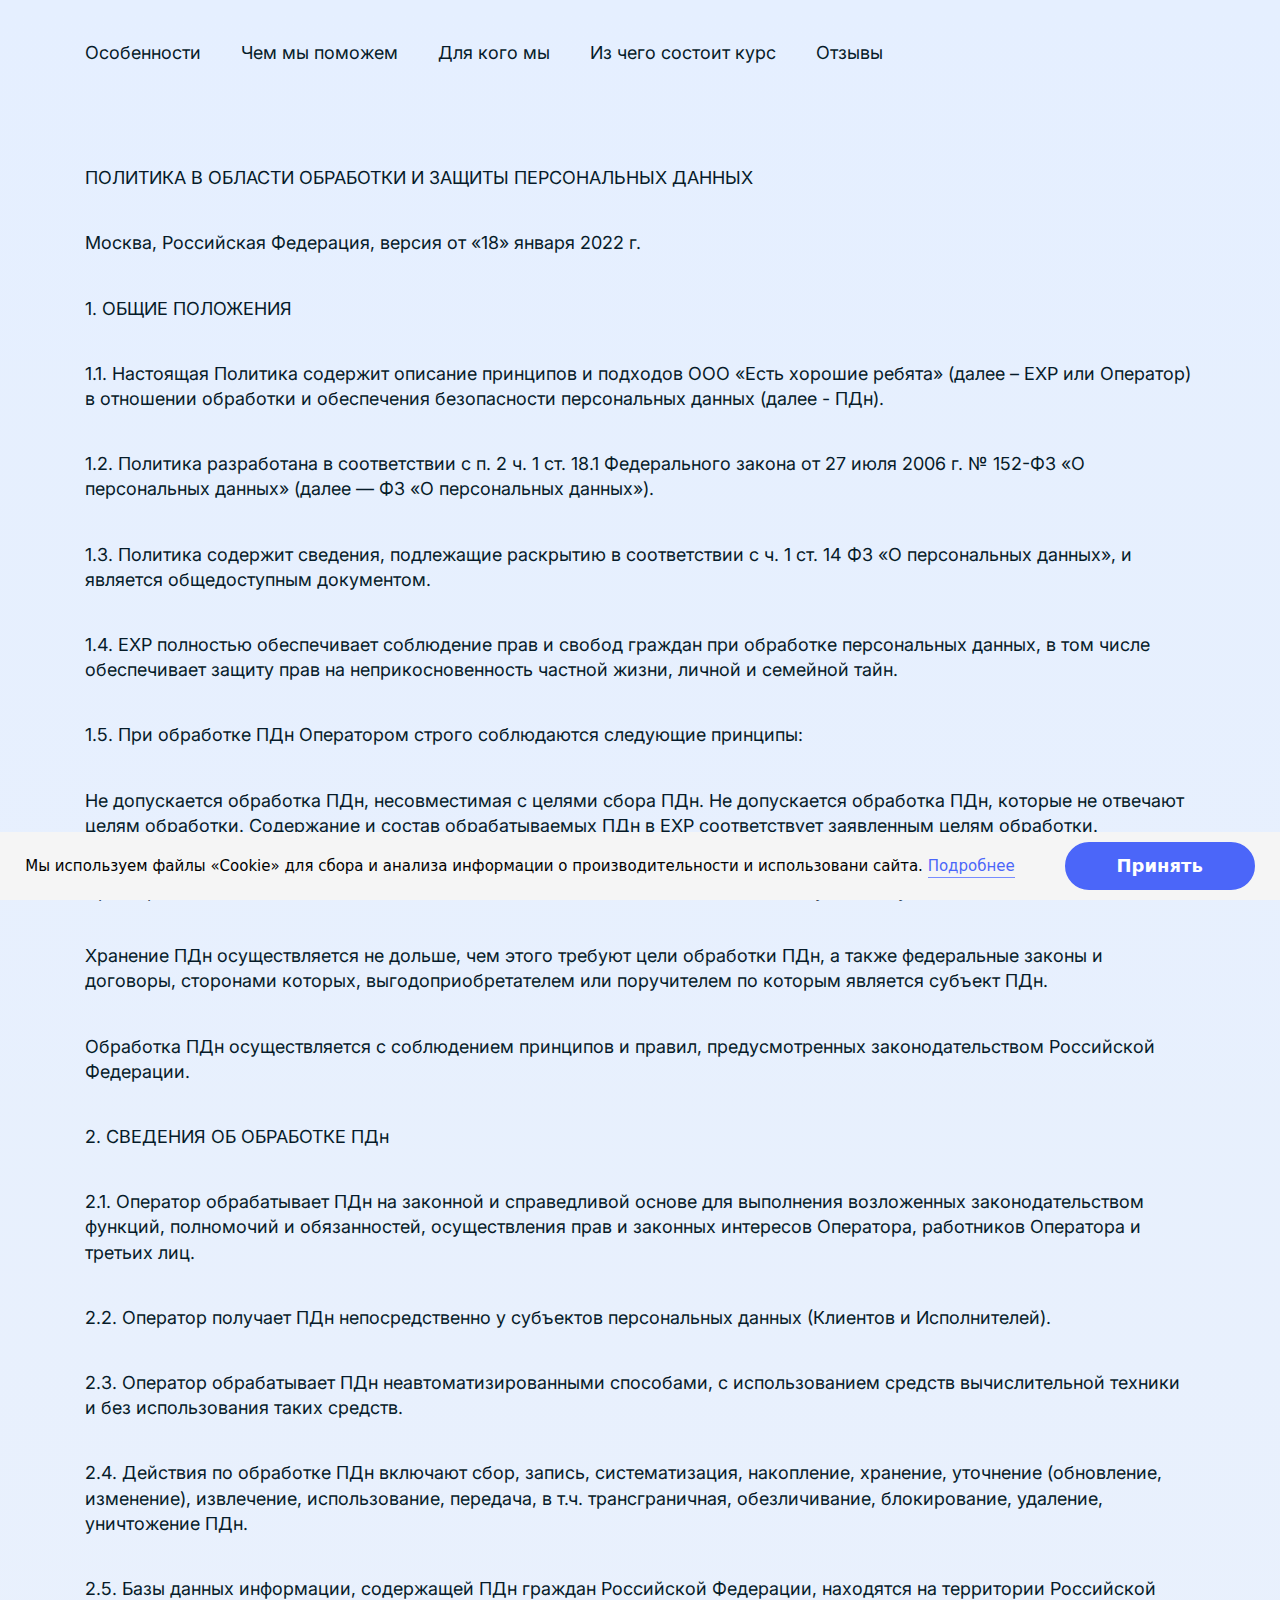
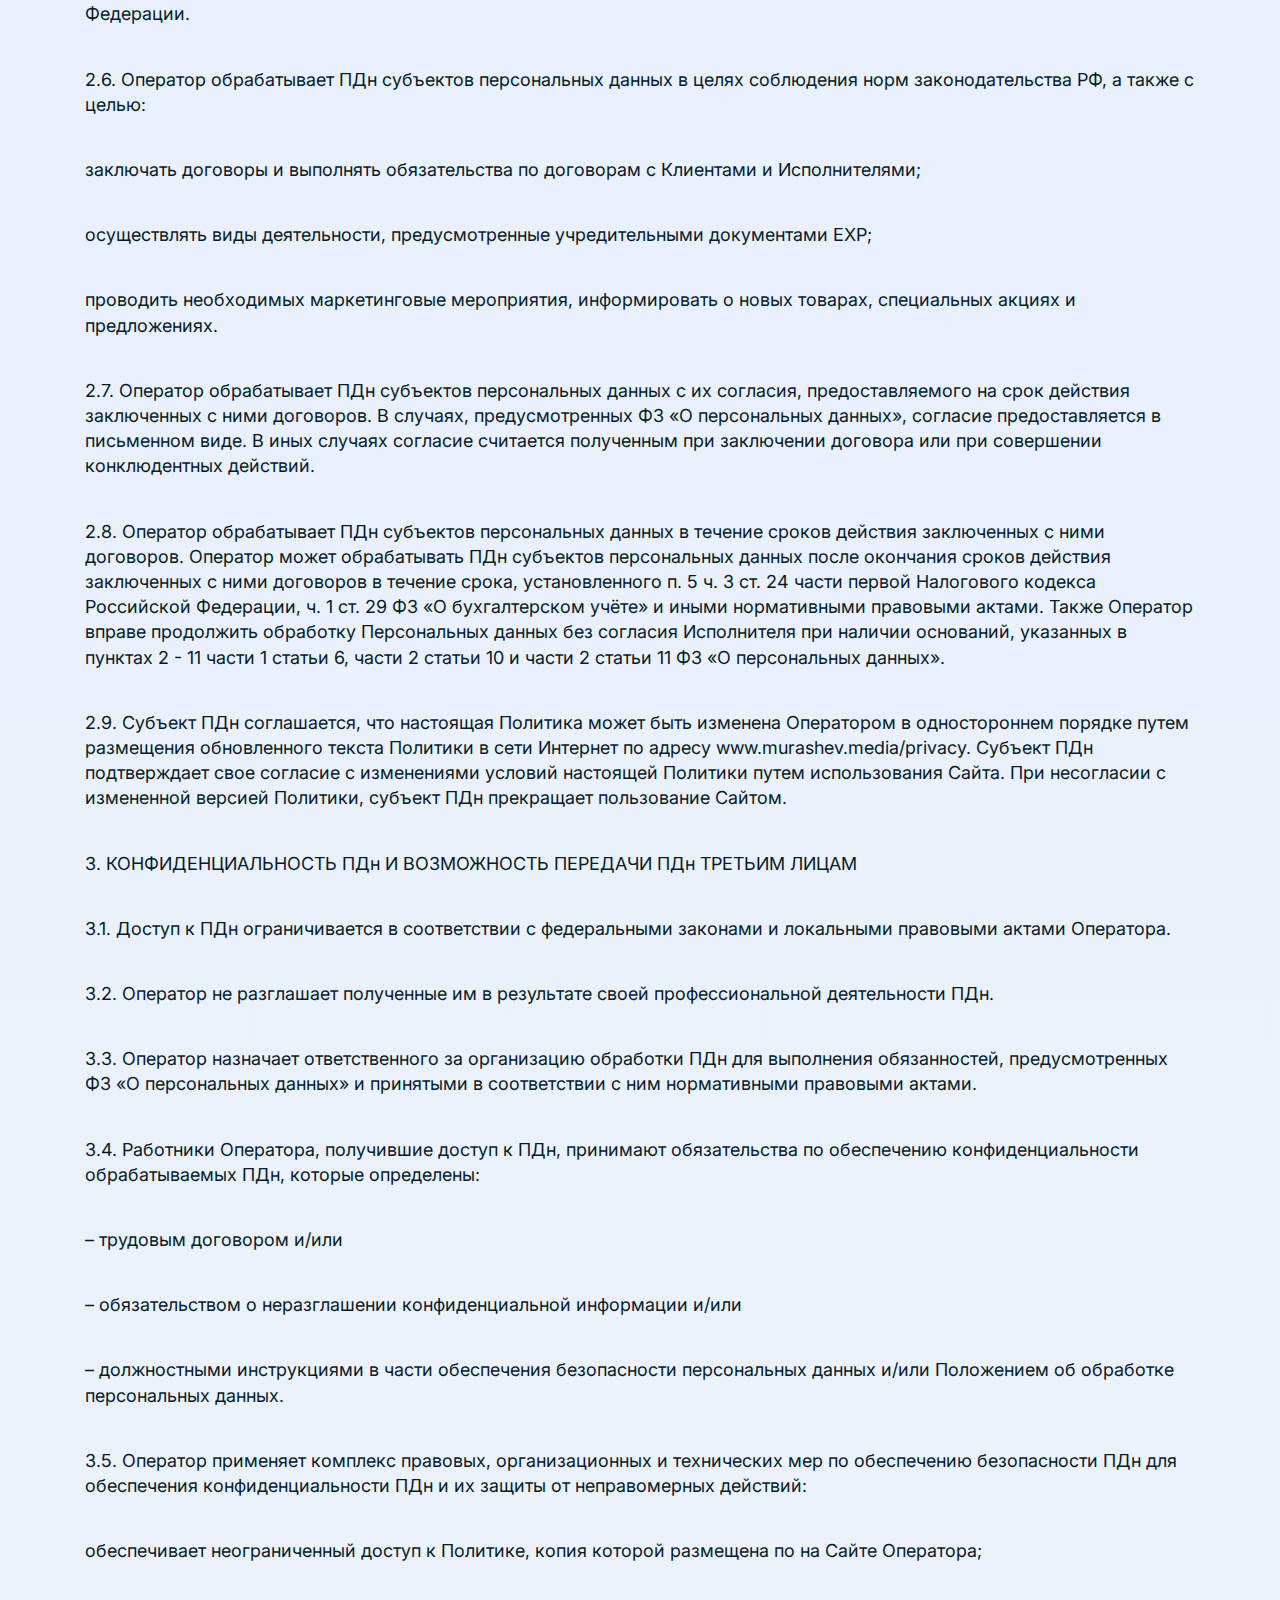
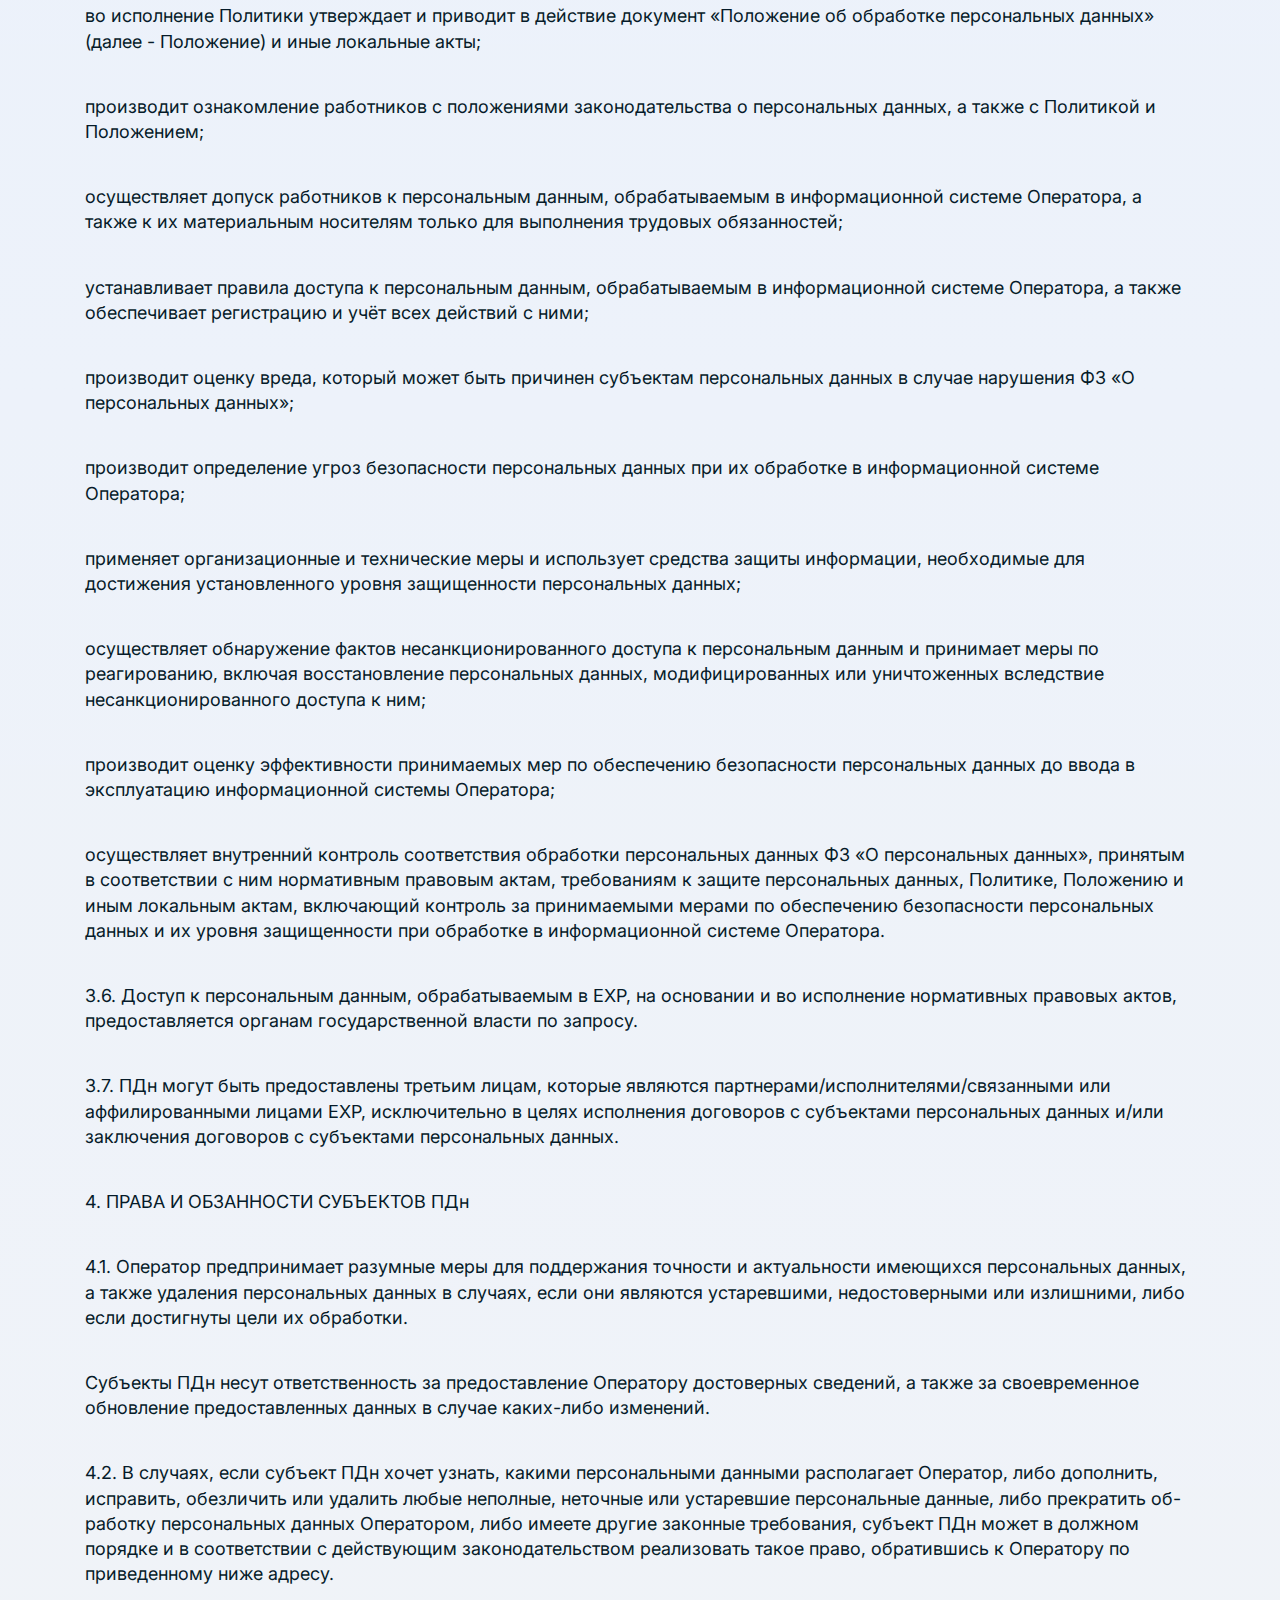
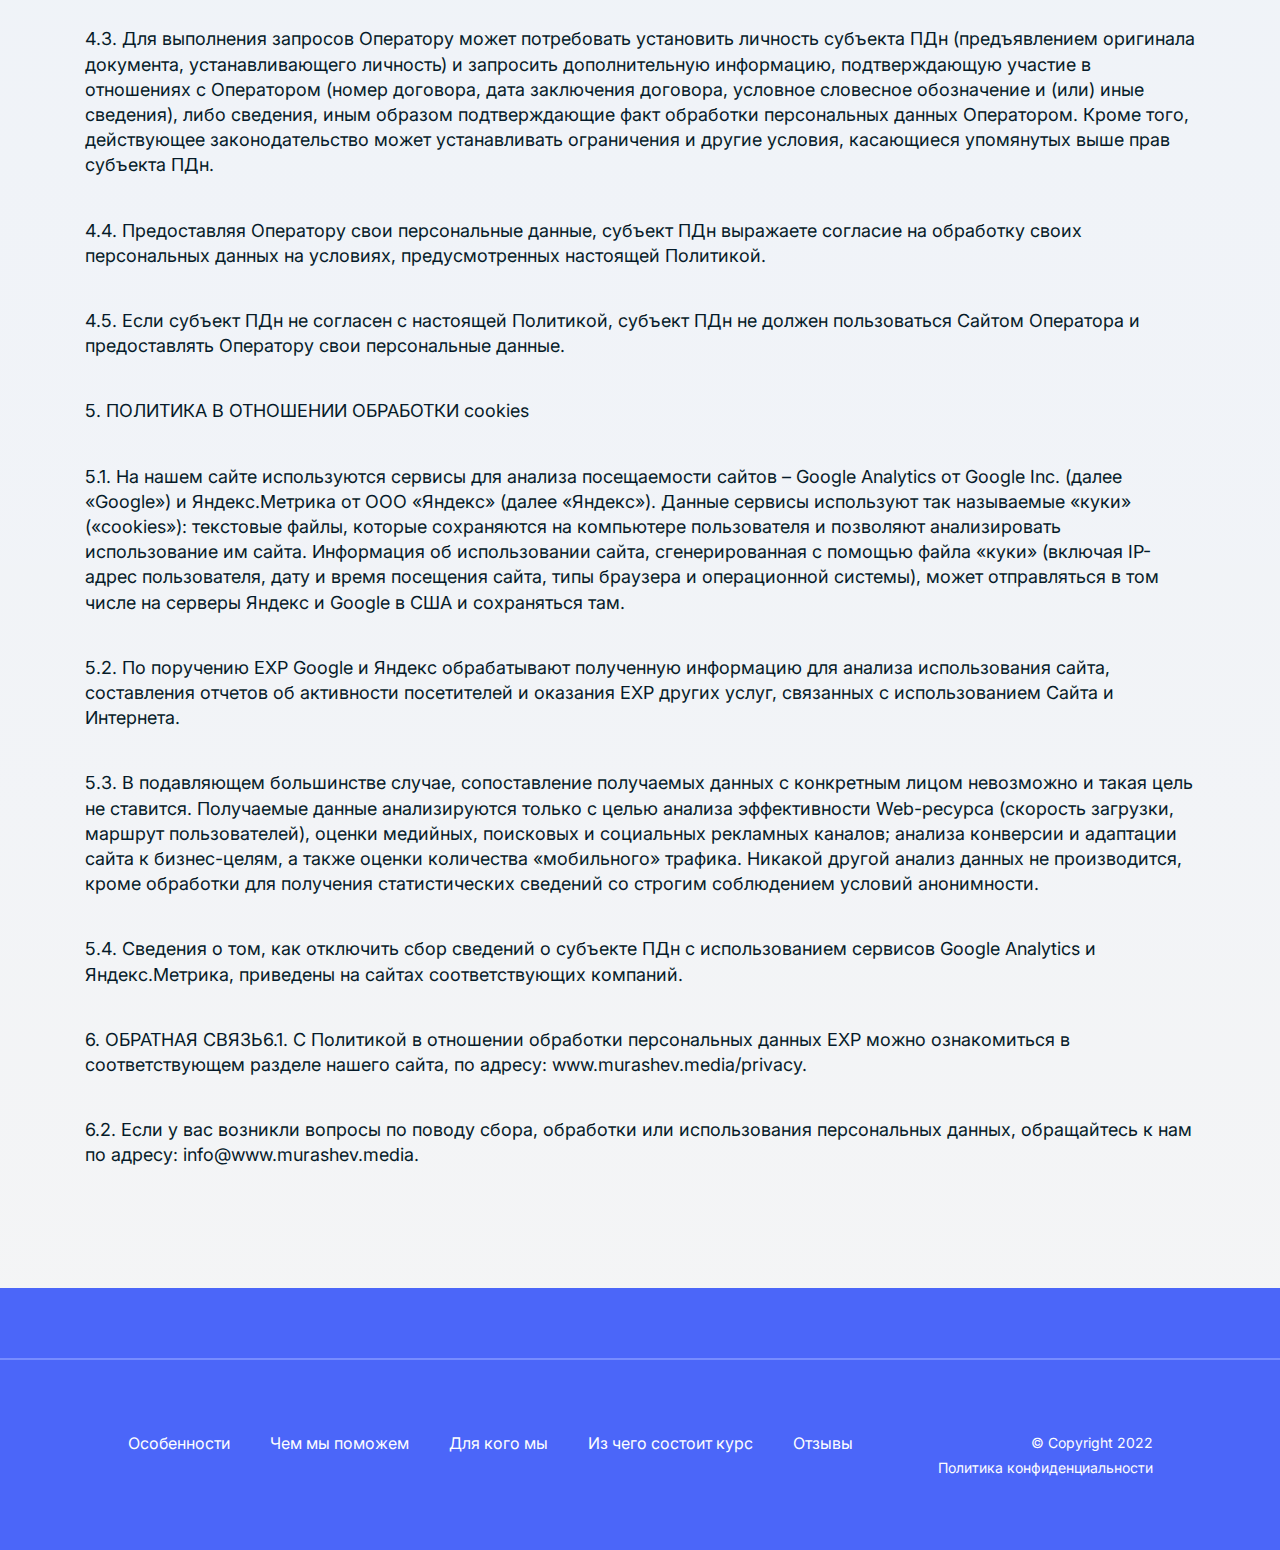
==== privacy.html @ eadcbe34 "chore: init" ====
<!DOCTYPE html>
<html>

<head>

    <meta charset="utf-8">
    <!-- <base href="/"> -->

    <title>
        Ads Facebook - Privacy Policy
    </title>
    <meta name="viewport" content="width=device-width, initial-scale=1.0, minimum-scale=1.0, maximum-scale=1.0, user-scalable=no">

    <link rel="icon" href="images/favicon.ico">

    <link rel="stylesheet" href="css/app.min.css">

</head>

<body>
    <div class="bg-start">
        <header class="header">
            <div class="container">
                <div class="row">
                    <div class="col-12 d-flex justify-content-end d-md-block">
                        <nav class="header__nav">
                            <ul class="header__nav-list">
                                <li class="header__nav-list-item">
                                    <a href="index.html#rules" class="header__nav-list-link">Особенности</a>
                                </li>
                                <li class="header__nav-list-item">
                                    <a href="index.html#format" class="header__nav-list-link">Чем мы поможем</a>
                                </li>
                                <li class="header__nav-list-item">
                                    <a href="index.html#suit" class="header__nav-list-link">Для кого мы</a>
                                </li>
                                <li class="header__nav-list-item">
                                    <a href="index.html#consist" class="header__nav-list-link">Из чего состоит курс</a>
                                </li>
                                <li class="header__nav-list-item">
                                    <a href="index.html#reviews" class="header__nav-list-link">Отзывы</a>
                                </li>
                            </ul>
                        </nav>

                        <div class="header__mobile d-block d-md-none">
                            <a href="" class="header__mobile_button">
                                <spun class="header__mobile-lines"></spun>
                            </a>
                            <div class="header__mobile-nav">
                                <h2 class="header__mobile-title">
                                    Меню
                                </h2>
                                <div class="header__mobile-nav">
                                    <a href="index.html#rules" class="header__mobile-link">Особенности</a>
                                    <a href="index.html#format" class="header__mobile-link">Чем мы поможем</a>
                                    <a href="index.html#suit" class="header__mobile-link">Для кого мы</a>
                                    <a href="index.html#consist" class="header__mobile-link">Из чего состоит курс</a>
                                    <a href="index.html#reviews" class="header__mobile-link">Отзывы</a>
                                </div>
                            </div>
                            <div class="header__mobile-overlay"></div>
                        </div>

                    </div>
                </div>
            </div>
        </header>

<main>
    <section class="privacy">
    <div class="container">
        <div class="row">
            <div class="col-12">
                <p>
                    ПОЛИТИКА В ОБЛАСТИ ОБРАБОТКИ И ЗАЩИТЫ ПЕРСОНАЛЬНЫХ ДАННЫХ
                </p>
                <p>
                    Москва, Российская Федерация, версия от «18» января 2022 г.
                </p>
                <p>
                    1. ОБЩИЕ ПОЛОЖЕНИЯ
                </p>
                <p>
                    1.1. Настоящая Политика содержит описание принципов и подходов ООО «Есть хорошие ребята» (далее – ЕХР или Оператор) в отношении обработки и обеспечения безопасности персональных данных (далее - ПДн).
                </p>
                <p>
                    1.2. Политика разработана в соответствии с п. 2 ч. 1 ст. 18.1 Федерального закона от 27 июля 2006 г. № 152-ФЗ «О персональных данных» (далее — ФЗ «О персональных данных»).
                </p>
                <p>
                    1.3. Политика содержит сведения, подлежащие раскрытию в соответствии с ч. 1 ст. 14 ФЗ «О персональных данных», и является общедоступным документом.
                </p>
                <p>
                    1.4. ЕХР полностью обеспечивает соблюдение прав и свобод граждан при обработке персональных данных, в том числе обеспечивает защиту прав на неприкосновенность частной жизни, личной и семейной тайн.
                </p>
                <p>
                    1.5. При обработке ПДн Оператором строго соблюдаются следующие принципы:
                </p>
                <p class="margin">
                    Не допускается обработка ПДн, несовместимая с целями сбора ПДн. Не допускается обработка ПДн, которые не отвечают целям обработки. Содержание и состав обрабатываемых ПДн в ЕХР соответствует заявленным целям обработки.
                </p>
                <p class="margin">
                    При обработке ПДн обеспечивается точность, достаточность, а в необходимых случаях актуальность ПДн.</p>
                <p class="margin">
                    Хранение ПДн осуществляется не дольше, чем этого требуют цели обработки ПДн, а также федеральные законы и договоры, сторонами которых, выгодоприобретателем или поручителем по которым является субъект ПДн.</p>
                <p class="margin">
                    Обработка ПДн осуществляется с соблюдением принципов и правил, предусмотренных законодательством Российской Федерации.</p>
                <p>
                    2. СВЕДЕНИЯ ОБ ОБРАБОТКЕ ПДн
                </p>
                <p>
                    2.1. Оператор обрабатывает ПДн на законной и справедливой основе для выполнения возложенных законодательством функций, полномочий и обязанностей, осуществления прав и законных интересов Оператора, работников Оператора и третьих лиц.
                </p>
                <p>
                    2.2. Оператор получает ПДн непосредственно у субъектов персональных данных (Клиентов и Исполнителей).
                </p>
                <p>
                    2.3. Оператор обрабатывает ПДн неавтоматизированными способами, с использованием средств вычислительной техники и без использования таких средств.
                </p>
                <p>
                    2.4. Действия по обработке ПДн включают сбор, запись, систематизация, накопление, хранение, уточнение (обновление, изменение), извлечение, использование, передача, в т.ч. трансграничная, обезличивание, блокирование, удаление, уничтожение ПДн.
                </p>
                <p>
                    2.5. Базы данных информации, содержащей ПДн граждан Российской Федерации, находятся на территории Российской Федерации.</p>
                <p>
                    2.6. Оператор обрабатывает ПДн субъектов персональных данных в целях соблюдения норм законодательства РФ, а также с целью:
                </p>
                <p class="margin">
                    заключать договоры и выполнять обязательства по договорам с Клиентами и Исполнителями;
                </p>
                <p class="margin">
                    осуществлять виды деятельности, предусмотренные учредительными документами ЕХР;
                </p>
                <p class="margin">
                    проводить необходимых маркетинговые мероприятия, информировать о новых товарах, специальных акциях и предложениях.</p>
                <p>
                    2.7. Оператор обрабатывает ПДн субъектов персональных данных с их согласия, предоставляемого на срок действия заключенных с ними договоров. В случаях, предусмотренных ФЗ «О персональных данных», согласие предоставляется в письменном виде. В иных случаях
                    согласие считается полученным при заключении договора или при совершении конклюдентных действий.</p>
                <p>
                    2.8. Оператор обрабатывает ПДн субъектов персональных данных в течение сроков действия заключенных с ними договоров. Оператор может обрабатывать ПДн субъектов персональных данных после окончания сроков действия заключенных с ними договоров в течение срока,
                    установленного п. 5 ч. 3 ст. 24 части первой Налогового кодекса Российской Федерации, ч. 1 ст. 29 ФЗ «О бухгалтерском учёте» и иными нормативными правовыми актами. Также Оператор вправе продолжить обработку Персональных данных без
                    согласия Исполнителя при наличии оснований, указанных в пунктах 2 - 11 части 1 статьи 6, части 2 статьи 10 и части 2 статьи 11 ФЗ «О персональных данных».</p>
                <p>
                    2.9. Субъект ПДн соглашается, что настоящая Политика может быть изменена Оператором в одностороннем порядке путем размещения обновленного текста Политики в сети Интернет по адресу www.murashev.media/privacy. Субъект ПДн подтверждает свое согласие с изменениями
                    условий настоящей Политики путем использования Сайта. При несогласии с измененной версией Политики, субъект ПДн прекращает пользование Сайтом.</p>
                <p>
                    3. КОНФИДЕНЦИАЛЬНОСТЬ ПДн И ВОЗМОЖНОСТЬ ПЕРЕДАЧИ ПДн ТРЕТЬИМ ЛИЦАМ</p>
                <p>
                    3.1. Доступ к ПДн ограничивается в соответствии с федеральными законами и локальными правовыми актами Оператора.</p>
                <p>
                    3.2. Оператор не разглашает полученные им в результате своей профессиональной деятельности ПДн.</p>
                <p>
                    3.3. Оператор назначает ответственного за организацию обработки ПДн для выполнения обязанностей, предусмотренных ФЗ «О персональных данных» и принятыми в соответствии с ним нормативными правовыми актами.
                </p>
                <p>
                    3.4. Работники Оператора, получившие доступ к ПДн, принимают обязательства по обеспечению конфиденциальности обрабатываемых ПДн, которые определены:</p>
                <p>
                    – трудовым договором и/или</p>
                <p>
                    – обязательством о неразглашении конфиденциальной информации и/или</p>
                <p>
                    – должностными инструкциями в части обеспечения безопасности персональных данных и/или Положением об обработке персональных данных.</p>
                <p>
                    3.5. Оператор применяет комплекс правовых, организационных и технических мер по обеспечению безопасности ПДн для обеспечения конфиденциальности ПДн и их защиты от неправомерных действий:
                </p>
                <p class="margin">
                    обеспечивает неограниченный доступ к Политике, копия которой размещена по на Сайте Оператора;</p>
                <p class="margin">
                    во исполнение Политики утверждает и приводит в действие документ «Положение об обработке персональных данных» (далее - Положение) и иные локальные акты;
                </p>
                <p class="margin">
                    производит ознакомление работников с положениями законодательства о персональных данных, а также с Политикой и Положением;
                </p>
                <p class="margin">
                    осуществляет допуск работников к персональным данным, обрабатываемым в информационной системе Оператора, а также к их материальным носителям только для выполнения трудовых обязанностей;</p>
                <p class="margin">
                    устанавливает правила доступа к персональным данным, обрабатываемым в информационной системе Оператора, а также обеспечивает регистрацию и учёт всех действий с ними;
                </p>
                <p class="margin">
                    производит оценку вреда, который может быть причинен субъектам персональных данных в случае нарушения ФЗ «О персональных данных»;</p>
                <p class="margin">
                    производит определение угроз безопасности персональных данных при их обработке в информационной системе Оператора;</p>
                <p class="margin">
                    применяет организационные и технические меры и использует средства защиты информации, необходимые для достижения установленного уровня защищенности персональных данных;</p>
                <p class="margin">
                    осуществляет обнаружение фактов несанкционированного доступа к персональным данным и принимает меры по реагированию, включая восстановление персональных данных, модифицированных или уничтоженных вследствие несанкционированного доступа к ним;</p>
                <p class="margin">
                    производит оценку эффективности принимаемых мер по обеспечению безопасности персональных данных до ввода в эксплуатацию информационной системы Оператора;</p>
                <p class="margin">
                    осуществляет внутренний контроль соответствия обработки персональных данных ФЗ «О персональных данных», принятым в соответствии с ним нормативным правовым актам, требованиям к защите персональных данных, Политике, Положению и иным локальным актам, включающий
                    контроль за принимаемыми мерами по обеспечению безопасности персональных данных и их уровня защищенности при обработке в информационной системе Оператора.</p>
                <p>
                    3.6. Доступ к персональным данным, обрабатываемым в ЕХР, на основании и во исполнение нормативных правовых актов, предоставляется органам государственной власти по запросу.</p>
                <p>
                    3.7. ПДн могут быть предоставлены третьим лицам, которые являются партнерами/исполнителями/связанными или аффилированными лицами ЕХР, исключительно в целях исполнения договоров с субъектами персональных данных и/или заключения договоров с субъектами персональных
                    данных.
                </p>
                <p>
                    4. ПРАВА И ОБЗАННОСТИ СУБЪЕКТОВ ПДн
                </p>
                <p>
                    4.1. Оператор предпринимает разумные меры для поддержания точности и актуальности имеющихся персональных данных, а также удаления персональных данных в случаях, если они являются устаревшими, недостоверными или излишними, либо если достигнуты цели их
                    обработки.
                </p>
                <p>
                    Субъекты ПДн несут ответственность за предоставление Оператору достоверных сведений, а также за своевременное обновление предоставленных данных в случае каких-либо изменений.</p>
                <p>
                    4.2. В случаях, если субъект ПДн хочет узнать, какими персональными данными располагает Оператор, либо дополнить, исправить, обезличить или удалить любые неполные, неточные или устаревшие персональные данные, либо прекратить об-работку персональных данных
                    Оператором, либо имеете другие законные требования, субъект ПДн может в должном порядке и в соответствии с действующим законодательством реализовать такое право, обратившись к Оператору по приведенному ниже адресу.</p>
                <p>
                    4.3. Для выполнения запросов Оператору может потребовать установить личность субъекта ПДн (предъявлением оригинала документа, устанавливающего личность) и запросить дополнительную информацию, подтверждающую участие в отношениях с Оператором (номер договора,
                    дата заключения договора, условное словесное обозначение и (или) иные сведения), либо сведения, иным образом подтверждающие факт обработки персональных данных Оператором. Кроме того, действующее законодательство может устанавливать
                    ограничения и другие условия, касающиеся упомянутых выше прав субъекта ПДн.</p>
                <p>
                    4.4. Предоставляя Оператору свои персональные данные, субъект ПДн выражаете согласие на обработку своих персональных данных на условиях, предусмотренных настоящей Политикой.</p>
                <p>
                    4.5. Если субъект ПДн не согласен с настоящей Политикой, субъект ПДн не должен пользоваться Сайтом Оператора и предоставлять Оператору свои персональные данные.</p>
                <p>
                    5. ПОЛИТИКА В ОТНОШЕНИИ ОБРАБОТКИ cookies</p>
                <p>
                    5.1. На нашем сайте используются сервисы для анализа посещаемости сайтов – Google Analytics от Google Inc. (далее «Google») и Яндекс.Метрика от ООО «Яндекс» (далее «Яндекс»). Данные сервисы используют так называемые «куки» («cookies»): текстовые файлы,
                    которые сохраняются на компьютере пользователя и позволяют анализировать использование им сайта. Информация об использовании сайта, сгенерированная с помощью файла «куки» (включая IP-адрес пользователя, дату и время посещения сайта,
                    типы браузера и операционной системы), может отправляться в том числе на серверы Яндекс и Google в США и сохраняться там.</p>
                <p>
                    5.2. По поручению ЕХР Google и Яндекс обрабатывают полученную информацию для анализа использования сайта, составления отчетов об активности посетителей и оказания ЕХР других услуг, связанных с использованием Сайта и Интернета.</p>
                <p>
                    5.3. В подавляющем большинстве случае, сопоставление получаемых данных с конкретным лицом невозможно и такая цель не ставится. Получаемые данные анализируются только с целью анализа эффективности Web-ресурса (скорость загрузки, маршрут пользователей),
                    оценки медийных, поисковых и социальных рекламных каналов; анализа конверсии и адаптации сайта к бизнес-целям, а также оценки количества «мобильного» трафика. Никакой другой анализ данных не производится, кроме обработки для получения
                    статистических сведений со строгим соблюдением условий анонимности.
                </p>
                <p>
                    5.4. Сведения о том, как отключить сбор сведений о субъекте ПДн с использованием сервисов Google Analytics и Яндекс.Метрика, приведены на сайтах соответствующих компаний.</p>
                <p>
                    6. ОБРАТНАЯ СВЯЗЬ6.1. С Политикой в отношении обработки персональных данных ЕХР можно ознакомиться в соответствующем разделе нашего сайта, по адресу: www.murashev.media/privacy.
                </p>
                <p>
                    6.2. Если у вас возникли вопросы по поводу сбора, обработки или использования персональных данных, обращайтесь к нам по адресу: info@www.murashev.media.</p>
            </div>
        </div>
    </div>
</section>
</main>
<footer class="footer">
    <div class="footer__line"></div>
    <div class="container">
        <div class="row">
            <div class="col-12 d-flex justify-content-around align-items-end align-items-lg-start">
                <nav class="footer__nav">
                    <ul class="footer__nav-list">
                        <li class="footer__nav-list-item">
                            <a href="#rules" class="footer__nav-list-link">Особенности</a>
                        </li>
                        <li class="footer__nav-list-item">
                            <a href="#format" class="footer__nav-list-link">Чем мы поможем</a>
                        </li>
                        <li class="footer__nav-list-item">
                            <a href="#suit" class="footer__nav-list-link">Для кого мы</a>
                        </li>
                        <li class="footer__nav-list-item">
                            <a href="#consist" class="footer__nav-list-link">Из чего состоит курс</a>
                        </li>
                        <li class="footer__nav-list-item">
                            <a href="#reviews" class="footer__nav-list-link">Отзывы</a>
                        </li>
                    </ul>
                </nav>
                <p class="footer__desc">
                    © Copyright 2022<br>
                    <a href="privacy.html">Политика конфиденциальности</a>
                </p>
            </div>
        </div>
    </div>
</footer>

<script src="js/app.min.js"></script>

</body>

</html>
</body>

</html>
---- css/app.min.css ----
@import url("https://fonts.googleapis.com/css2?family=Inter:wght@100;200;300;400;500;600;700;800;900&family=Rubik:wght@300;400;500;600;700;800;900&display=swap");*,:after,:before{-webkit-box-sizing:border-box;box-sizing:border-box}@media (prefers-reduced-motion:no-preference){:root{scroll-behavior:smooth}}body{-webkit-text-size-adjust:100%;-webkit-tap-highlight-color:rgba(0,0,0,0);background-color:var(--bs-body-bg);color:var(--bs-body-color);font-family:var(--bs-body-font-family);font-size:var(--bs-body-font-size);font-weight:var(--bs-body-font-weight);line-height:var(--bs-body-line-height);margin:0;text-align:var(--bs-body-text-align)}hr{background-color:currentColor;border:0;color:inherit;margin:1rem 0;opacity:.25}hr:not([size]){height:1px}h1,h2,h3,h4,h5,h6{font-weight:500;line-height:1.2;margin-bottom:.5rem;margin-top:0}h1{font-size:calc(1.375rem + 1.5vw)}@media (min-width:1200px){h1{font-size:2.5rem}}h2{font-size:calc(1.325rem + .9vw)}@media (min-width:1200px){h2{font-size:2rem}}h3{font-size:calc(1.3rem + .6vw)}@media (min-width:1200px){h3{font-size:1.75rem}}h4{font-size:calc(1.275rem + .3vw)}@media (min-width:1200px){h4{font-size:1.5rem}}h5{font-size:1.25rem}h6{font-size:1rem}p{margin-bottom:1rem;margin-top:0}abbr[data-bs-original-title],abbr[title]{cursor:help;-webkit-text-decoration:underline dotted;text-decoration:underline dotted;-webkit-text-decoration-skip-ink:none;text-decoration-skip-ink:none}address{font-style:normal;line-height:inherit;margin-bottom:1rem}ol,ul{padding-left:2rem}dl,ol,ul{margin-bottom:1rem;margin-top:0}ol ol,ol ul,ul ol,ul ul{margin-bottom:0}dt{font-weight:700}dd{margin-bottom:.5rem;margin-left:0}blockquote{margin:0 0 1rem}b,strong{font-weight:bolder}small{font-size:.875em}mark{background-color:#fcf8e3;padding:.2em}sub,sup{font-size:.75em;line-height:0;position:relative;vertical-align:baseline}sub{bottom:-.25em}sup{top:-.5em}a{color:#0d6efd;text-decoration:underline}a:hover{color:#0a58ca}a:not([href]):not([class]),a:not([href]):not([class]):hover{color:inherit;text-decoration:none}code,kbd,pre,samp{direction:ltr;font-family:var(--bs-font-monospace);font-size:1em;unicode-bidi:bidi-override}pre{display:block;font-size:.875em;margin-bottom:1rem;margin-top:0;overflow:auto}pre code{color:inherit;font-size:inherit;word-break:normal}code{word-wrap:break-word;color:#d63384;font-size:.875em}a>code{color:inherit}kbd{background-color:#212529;border-radius:.2rem;color:#fff;font-size:.875em;padding:.2rem .4rem}kbd kbd{font-size:1em;font-weight:700;padding:0}figure{margin:0 0 1rem}img,svg{vertical-align:middle}table{border-collapse:collapse;caption-side:bottom}caption{color:#6c757d;padding-bottom:.5rem;padding-top:.5rem;text-align:left}th{text-align:inherit;text-align:-webkit-match-parent}tbody,td,tfoot,th,thead,tr{border:0 solid;border-color:inherit}label{display:inline-block}button{border-radius:0}button:focus:not(:focus-visible){outline:0}button,input,optgroup,select,textarea{font-family:inherit;font-size:inherit;line-height:inherit;margin:0}button,select{text-transform:none}[role=button]{cursor:pointer}select{word-wrap:normal}select:disabled{opacity:1}[list]::-webkit-calendar-picker-indicator{display:none}[type=button],[type=reset],[type=submit],button{-webkit-appearance:button}[type=button]:not(:disabled),[type=reset]:not(:disabled),[type=submit]:not(:disabled),button:not(:disabled){cursor:pointer}::-moz-focus-inner{border-style:none;padding:0}textarea{resize:vertical}fieldset{border:0;margin:0;min-width:0;padding:0}legend{float:left;font-size:calc(1.275rem + .3vw);line-height:inherit;margin-bottom:.5rem;padding:0;width:100%}@media (min-width:1200px){legend{font-size:1.5rem}}legend+*{clear:left}::-webkit-datetime-edit-day-field,::-webkit-datetime-edit-fields-wrapper,::-webkit-datetime-edit-hour-field,::-webkit-datetime-edit-minute,::-webkit-datetime-edit-month-field,::-webkit-datetime-edit-text,::-webkit-datetime-edit-year-field{padding:0}::-webkit-inner-spin-button{height:auto}[type=search]{-webkit-appearance:textfield;outline-offset:-2px}::-webkit-search-decoration{-webkit-appearance:none}::-webkit-color-swatch-wrapper{padding:0}::file-selector-button{font:inherit}::-webkit-file-upload-button{-webkit-appearance:button;font:inherit}output{display:inline-block}iframe{border:0}summary{cursor:pointer;display:list-item}progress{vertical-align:baseline}[hidden]{display:none!important}:root{--bs-blue:#0d6efd;--bs-indigo:#6610f2;--bs-purple:#6f42c1;--bs-pink:#d63384;--bs-red:#dc3545;--bs-orange:#fd7e14;--bs-yellow:#ffc107;--bs-green:#198754;--bs-teal:#20c997;--bs-cyan:#0dcaf0;--bs-white:#fff;--bs-gray:#6c757d;--bs-gray-dark:#343a40;--bs-gray-100:#f8f9fa;--bs-gray-200:#e9ecef;--bs-gray-300:#dee2e6;--bs-gray-400:#ced4da;--bs-gray-500:#adb5bd;--bs-gray-600:#6c757d;--bs-gray-700:#495057;--bs-gray-800:#343a40;--bs-gray-900:#212529;--bs-primary:#0d6efd;--bs-secondary:#6c757d;--bs-success:#198754;--bs-info:#0dcaf0;--bs-warning:#ffc107;--bs-danger:#dc3545;--bs-light:#f8f9fa;--bs-dark:#212529;--bs-primary-rgb:13,110,253;--bs-secondary-rgb:108,117,125;--bs-success-rgb:25,135,84;--bs-info-rgb:13,202,240;--bs-warning-rgb:255,193,7;--bs-danger-rgb:220,53,69;--bs-light-rgb:248,249,250;--bs-dark-rgb:33,37,41;--bs-white-rgb:255,255,255;--bs-black-rgb:0,0,0;--bs-body-color-rgb:33,37,41;--bs-body-bg-rgb:255,255,255;--bs-font-sans-serif:system-ui,-apple-system,"Segoe UI",Roboto,"Helvetica Neue",Arial,"Noto Sans","Liberation Sans",sans-serif,"Apple Color Emoji","Segoe UI Emoji","Segoe UI Symbol","Noto Color Emoji";--bs-font-monospace:SFMono-Regular,Menlo,Monaco,Consolas,"Liberation Mono","Courier New",monospace;--bs-gradient:linear-gradient(180deg,hsla(0,0%,100%,.15),hsla(0,0%,100%,0));--bs-body-font-family:var(--bs-font-sans-serif);--bs-body-font-size:1rem;--bs-body-font-weight:400;--bs-body-line-height:1.5;--bs-body-color:#212529;--bs-body-bg:#fff}.container,.container-fluid,.container-lg,.container-md,.container-sm,.container-xl,.container-xxl{margin-left:auto;margin-right:auto;padding-left:var(--bs-gutter-x,15px);padding-right:var(--bs-gutter-x,15px);width:100%}@media (min-width:576px){.container,.container-sm{max-width:540px}}@media (min-width:768px){.container,.container-md,.container-sm{max-width:720px}}@media (min-width:992px){.container,.container-lg,.container-md,.container-sm{max-width:960px}}@media (min-width:1200px){.container,.container-lg,.container-md,.container-sm,.container-xl{max-width:1140px}}@media (min-width:1400px){.container,.container-lg,.container-md,.container-sm,.container-xl,.container-xxl{max-width:1320px}}.row{--bs-gutter-x:30px;--bs-gutter-y:0;display:-webkit-box;display:-ms-flexbox;display:flex;-ms-flex-wrap:wrap;flex-wrap:wrap;margin-left:calc(var(--bs-gutter-x)*-.5);margin-right:calc(var(--bs-gutter-x)*-.5);margin-top:calc(var(--bs-gutter-y)*-1)}.row>*{-ms-flex-negative:0;-webkit-box-sizing:border-box;box-sizing:border-box;flex-shrink:0;margin-top:var(--bs-gutter-y);max-width:100%;padding-left:calc(var(--bs-gutter-x)*.5);padding-right:calc(var(--bs-gutter-x)*.5);width:100%}.col{-webkit-box-flex:1;-ms-flex:1 0 0%;flex:1 0 0%}.row-cols-auto>*{-webkit-box-flex:0;-ms-flex:0 0 auto;flex:0 0 auto;width:auto}.row-cols-1>*{-webkit-box-flex:0;-ms-flex:0 0 auto;flex:0 0 auto;width:100%}.row-cols-2>*{-webkit-box-flex:0;-ms-flex:0 0 auto;flex:0 0 auto;width:50%}.row-cols-3>*{-webkit-box-flex:0;-ms-flex:0 0 auto;flex:0 0 auto;width:33.3333333333%}.row-cols-4>*{-webkit-box-flex:0;-ms-flex:0 0 auto;flex:0 0 auto;width:25%}.row-cols-5>*{-webkit-box-flex:0;-ms-flex:0 0 auto;flex:0 0 auto;width:20%}.row-cols-6>*{-webkit-box-flex:0;-ms-flex:0 0 auto;flex:0 0 auto;width:16.6666666667%}.col-auto{width:auto}.col-1,.col-auto{-webkit-box-flex:0;-ms-flex:0 0 auto;flex:0 0 auto}.col-1{width:8.33333333%}.col-2{width:16.66666667%}.col-2,.col-3{-webkit-box-flex:0;-ms-flex:0 0 auto;flex:0 0 auto}.col-3{width:25%}.col-4{width:33.33333333%}.col-4,.col-5{-webkit-box-flex:0;-ms-flex:0 0 auto;flex:0 0 auto}.col-5{width:41.66666667%}.col-6{width:50%}.col-6,.col-7{-webkit-box-flex:0;-ms-flex:0 0 auto;flex:0 0 auto}.col-7{width:58.33333333%}.col-8{width:66.66666667%}.col-8,.col-9{-webkit-box-flex:0;-ms-flex:0 0 auto;flex:0 0 auto}.col-9{width:75%}.col-10{width:83.33333333%}.col-10,.col-11{-webkit-box-flex:0;-ms-flex:0 0 auto;flex:0 0 auto}.col-11{width:91.66666667%}.col-12{-webkit-box-flex:0;-ms-flex:0 0 auto;flex:0 0 auto;width:100%}.offset-1{margin-left:8.33333333%}.offset-2{margin-left:16.66666667%}.offset-3{margin-left:25%}.offset-4{margin-left:33.33333333%}.offset-5{margin-left:41.66666667%}.offset-6{margin-left:50%}.offset-7{margin-left:58.33333333%}.offset-8{margin-left:66.66666667%}.offset-9{margin-left:75%}.offset-10{margin-left:83.33333333%}.offset-11{margin-left:91.66666667%}.g-0,.gx-0{--bs-gutter-x:0}.g-0,.gy-0{--bs-gutter-y:0}.g-1,.gx-1{--bs-gutter-x:0.25rem}.g-1,.gy-1{--bs-gutter-y:0.25rem}.g-2,.gx-2{--bs-gutter-x:0.5rem}.g-2,.gy-2{--bs-gutter-y:0.5rem}.g-3,.gx-3{--bs-gutter-x:1rem}.g-3,.gy-3{--bs-gutter-y:1rem}.g-4,.gx-4{--bs-gutter-x:1.5rem}.g-4,.gy-4{--bs-gutter-y:1.5rem}.g-5,.gx-5{--bs-gutter-x:3rem}.g-5,.gy-5{--bs-gutter-y:3rem}@media (min-width:576px){.col-sm{-webkit-box-flex:1;-ms-flex:1 0 0%;flex:1 0 0%}.row-cols-sm-auto>*{-webkit-box-flex:0;-ms-flex:0 0 auto;flex:0 0 auto;width:auto}.row-cols-sm-1>*{-webkit-box-flex:0;-ms-flex:0 0 auto;flex:0 0 auto;width:100%}.row-cols-sm-2>*{-webkit-box-flex:0;-ms-flex:0 0 auto;flex:0 0 auto;width:50%}.row-cols-sm-3>*{-webkit-box-flex:0;-ms-flex:0 0 auto;flex:0 0 auto;width:33.3333333333%}.row-cols-sm-4>*{-webkit-box-flex:0;-ms-flex:0 0 auto;flex:0 0 auto;width:25%}.row-cols-sm-5>*{-webkit-box-flex:0;-ms-flex:0 0 auto;flex:0 0 auto;width:20%}.row-cols-sm-6>*{-webkit-box-flex:0;-ms-flex:0 0 auto;flex:0 0 auto;width:16.6666666667%}.col-sm-auto{width:auto}.col-sm-1,.col-sm-auto{-webkit-box-flex:0;-ms-flex:0 0 auto;flex:0 0 auto}.col-sm-1{width:8.33333333%}.col-sm-2{width:16.66666667%}.col-sm-2,.col-sm-3{-webkit-box-flex:0;-ms-flex:0 0 auto;flex:0 0 auto}.col-sm-3{width:25%}.col-sm-4{width:33.33333333%}.col-sm-4,.col-sm-5{-webkit-box-flex:0;-ms-flex:0 0 auto;flex:0 0 auto}.col-sm-5{width:41.66666667%}.col-sm-6{width:50%}.col-sm-6,.col-sm-7{-webkit-box-flex:0;-ms-flex:0 0 auto;flex:0 0 auto}.col-sm-7{width:58.33333333%}.col-sm-8{width:66.66666667%}.col-sm-8,.col-sm-9{-webkit-box-flex:0;-ms-flex:0 0 auto;flex:0 0 auto}.col-sm-9{width:75%}.col-sm-10{width:83.33333333%}.col-sm-10,.col-sm-11{-webkit-box-flex:0;-ms-flex:0 0 auto;flex:0 0 auto}.col-sm-11{width:91.66666667%}.col-sm-12{-webkit-box-flex:0;-ms-flex:0 0 auto;flex:0 0 auto;width:100%}.offset-sm-0{margin-left:0}.offset-sm-1{margin-left:8.33333333%}.offset-sm-2{margin-left:16.66666667%}.offset-sm-3{margin-left:25%}.offset-sm-4{margin-left:33.33333333%}.offset-sm-5{margin-left:41.66666667%}.offset-sm-6{margin-left:50%}.offset-sm-7{margin-left:58.33333333%}.offset-sm-8{margin-left:66.66666667%}.offset-sm-9{margin-left:75%}.offset-sm-10{margin-left:83.33333333%}.offset-sm-11{margin-left:91.66666667%}.g-sm-0,.gx-sm-0{--bs-gutter-x:0}.g-sm-0,.gy-sm-0{--bs-gutter-y:0}.g-sm-1,.gx-sm-1{--bs-gutter-x:0.25rem}.g-sm-1,.gy-sm-1{--bs-gutter-y:0.25rem}.g-sm-2,.gx-sm-2{--bs-gutter-x:0.5rem}.g-sm-2,.gy-sm-2{--bs-gutter-y:0.5rem}.g-sm-3,.gx-sm-3{--bs-gutter-x:1rem}.g-sm-3,.gy-sm-3{--bs-gutter-y:1rem}.g-sm-4,.gx-sm-4{--bs-gutter-x:1.5rem}.g-sm-4,.gy-sm-4{--bs-gutter-y:1.5rem}.g-sm-5,.gx-sm-5{--bs-gutter-x:3rem}.g-sm-5,.gy-sm-5{--bs-gutter-y:3rem}}@media (min-width:768px){.col-md{-webkit-box-flex:1;-ms-flex:1 0 0%;flex:1 0 0%}.row-cols-md-auto>*{-webkit-box-flex:0;-ms-flex:0 0 auto;flex:0 0 auto;width:auto}.row-cols-md-1>*{-webkit-box-flex:0;-ms-flex:0 0 auto;flex:0 0 auto;width:100%}.row-cols-md-2>*{-webkit-box-flex:0;-ms-flex:0 0 auto;flex:0 0 auto;width:50%}.row-cols-md-3>*{-webkit-box-flex:0;-ms-flex:0 0 auto;flex:0 0 auto;width:33.3333333333%}.row-cols-md-4>*{-webkit-box-flex:0;-ms-flex:0 0 auto;flex:0 0 auto;width:25%}.row-cols-md-5>*{-webkit-box-flex:0;-ms-flex:0 0 auto;flex:0 0 auto;width:20%}.row-cols-md-6>*{-webkit-box-flex:0;-ms-flex:0 0 auto;flex:0 0 auto;width:16.6666666667%}.col-md-auto{width:auto}.col-md-1,.col-md-auto{-webkit-box-flex:0;-ms-flex:0 0 auto;flex:0 0 auto}.col-md-1{width:8.33333333%}.col-md-2{width:16.66666667%}.col-md-2,.col-md-3{-webkit-box-flex:0;-ms-flex:0 0 auto;flex:0 0 auto}.col-md-3{width:25%}.col-md-4{width:33.33333333%}.col-md-4,.col-md-5{-webkit-box-flex:0;-ms-flex:0 0 auto;flex:0 0 auto}.col-md-5{width:41.66666667%}.col-md-6{width:50%}.col-md-6,.col-md-7{-webkit-box-flex:0;-ms-flex:0 0 auto;flex:0 0 auto}.col-md-7{width:58.33333333%}.col-md-8{width:66.66666667%}.col-md-8,.col-md-9{-webkit-box-flex:0;-ms-flex:0 0 auto;flex:0 0 auto}.col-md-9{width:75%}.col-md-10{width:83.33333333%}.col-md-10,.col-md-11{-webkit-box-flex:0;-ms-flex:0 0 auto;flex:0 0 auto}.col-md-11{width:91.66666667%}.col-md-12{-webkit-box-flex:0;-ms-flex:0 0 auto;flex:0 0 auto;width:100%}.offset-md-0{margin-left:0}.offset-md-1{margin-left:8.33333333%}.offset-md-2{margin-left:16.66666667%}.offset-md-3{margin-left:25%}.offset-md-4{margin-left:33.33333333%}.offset-md-5{margin-left:41.66666667%}.offset-md-6{margin-left:50%}.offset-md-7{margin-left:58.33333333%}.offset-md-8{margin-left:66.66666667%}.offset-md-9{margin-left:75%}.offset-md-10{margin-left:83.33333333%}.offset-md-11{margin-left:91.66666667%}.g-md-0,.gx-md-0{--bs-gutter-x:0}.g-md-0,.gy-md-0{--bs-gutter-y:0}.g-md-1,.gx-md-1{--bs-gutter-x:0.25rem}.g-md-1,.gy-md-1{--bs-gutter-y:0.25rem}.g-md-2,.gx-md-2{--bs-gutter-x:0.5rem}.g-md-2,.gy-md-2{--bs-gutter-y:0.5rem}.g-md-3,.gx-md-3{--bs-gutter-x:1rem}.g-md-3,.gy-md-3{--bs-gutter-y:1rem}.g-md-4,.gx-md-4{--bs-gutter-x:1.5rem}.g-md-4,.gy-md-4{--bs-gutter-y:1.5rem}.g-md-5,.gx-md-5{--bs-gutter-x:3rem}.g-md-5,.gy-md-5{--bs-gutter-y:3rem}}@media (min-width:992px){.col-lg{-webkit-box-flex:1;-ms-flex:1 0 0%;flex:1 0 0%}.row-cols-lg-auto>*{-webkit-box-flex:0;-ms-flex:0 0 auto;flex:0 0 auto;width:auto}.row-cols-lg-1>*{-webkit-box-flex:0;-ms-flex:0 0 auto;flex:0 0 auto;width:100%}.row-cols-lg-2>*{-webkit-box-flex:0;-ms-flex:0 0 auto;flex:0 0 auto;width:50%}.row-cols-lg-3>*{-webkit-box-flex:0;-ms-flex:0 0 auto;flex:0 0 auto;width:33.3333333333%}.row-cols-lg-4>*{-webkit-box-flex:0;-ms-flex:0 0 auto;flex:0 0 auto;width:25%}.row-cols-lg-5>*{-webkit-box-flex:0;-ms-flex:0 0 auto;flex:0 0 auto;width:20%}.row-cols-lg-6>*{-webkit-box-flex:0;-ms-flex:0 0 auto;flex:0 0 auto;width:16.6666666667%}.col-lg-auto{width:auto}.col-lg-1,.col-lg-auto{-webkit-box-flex:0;-ms-flex:0 0 auto;flex:0 0 auto}.col-lg-1{width:8.33333333%}.col-lg-2{width:16.66666667%}.col-lg-2,.col-lg-3{-webkit-box-flex:0;-ms-flex:0 0 auto;flex:0 0 auto}.col-lg-3{width:25%}.col-lg-4{width:33.33333333%}.col-lg-4,.col-lg-5{-webkit-box-flex:0;-ms-flex:0 0 auto;flex:0 0 auto}.col-lg-5{width:41.66666667%}.col-lg-6{width:50%}.col-lg-6,.col-lg-7{-webkit-box-flex:0;-ms-flex:0 0 auto;flex:0 0 auto}.col-lg-7{width:58.33333333%}.col-lg-8{width:66.66666667%}.col-lg-8,.col-lg-9{-webkit-box-flex:0;-ms-flex:0 0 auto;flex:0 0 auto}.col-lg-9{width:75%}.col-lg-10{width:83.33333333%}.col-lg-10,.col-lg-11{-webkit-box-flex:0;-ms-flex:0 0 auto;flex:0 0 auto}.col-lg-11{width:91.66666667%}.col-lg-12{-webkit-box-flex:0;-ms-flex:0 0 auto;flex:0 0 auto;width:100%}.offset-lg-0{margin-left:0}.offset-lg-1{margin-left:8.33333333%}.offset-lg-2{margin-left:16.66666667%}.offset-lg-3{margin-left:25%}.offset-lg-4{margin-left:33.33333333%}.offset-lg-5{margin-left:41.66666667%}.offset-lg-6{margin-left:50%}.offset-lg-7{margin-left:58.33333333%}.offset-lg-8{margin-left:66.66666667%}.offset-lg-9{margin-left:75%}.offset-lg-10{margin-left:83.33333333%}.offset-lg-11{margin-left:91.66666667%}.g-lg-0,.gx-lg-0{--bs-gutter-x:0}.g-lg-0,.gy-lg-0{--bs-gutter-y:0}.g-lg-1,.gx-lg-1{--bs-gutter-x:0.25rem}.g-lg-1,.gy-lg-1{--bs-gutter-y:0.25rem}.g-lg-2,.gx-lg-2{--bs-gutter-x:0.5rem}.g-lg-2,.gy-lg-2{--bs-gutter-y:0.5rem}.g-lg-3,.gx-lg-3{--bs-gutter-x:1rem}.g-lg-3,.gy-lg-3{--bs-gutter-y:1rem}.g-lg-4,.gx-lg-4{--bs-gutter-x:1.5rem}.g-lg-4,.gy-lg-4{--bs-gutter-y:1.5rem}.g-lg-5,.gx-lg-5{--bs-gutter-x:3rem}.g-lg-5,.gy-lg-5{--bs-gutter-y:3rem}}@media (min-width:1200px){.col-xl{-webkit-box-flex:1;-ms-flex:1 0 0%;flex:1 0 0%}.row-cols-xl-auto>*{-webkit-box-flex:0;-ms-flex:0 0 auto;flex:0 0 auto;width:auto}.row-cols-xl-1>*{-webkit-box-flex:0;-ms-flex:0 0 auto;flex:0 0 auto;width:100%}.row-cols-xl-2>*{-webkit-box-flex:0;-ms-flex:0 0 auto;flex:0 0 auto;width:50%}.row-cols-xl-3>*{-webkit-box-flex:0;-ms-flex:0 0 auto;flex:0 0 auto;width:33.3333333333%}.row-cols-xl-4>*{-webkit-box-flex:0;-ms-flex:0 0 auto;flex:0 0 auto;width:25%}.row-cols-xl-5>*{-webkit-box-flex:0;-ms-flex:0 0 auto;flex:0 0 auto;width:20%}.row-cols-xl-6>*{-webkit-box-flex:0;-ms-flex:0 0 auto;flex:0 0 auto;width:16.6666666667%}.col-xl-auto{width:auto}.col-xl-1,.col-xl-auto{-webkit-box-flex:0;-ms-flex:0 0 auto;flex:0 0 auto}.col-xl-1{width:8.33333333%}.col-xl-2{width:16.66666667%}.col-xl-2,.col-xl-3{-webkit-box-flex:0;-ms-flex:0 0 auto;flex:0 0 auto}.col-xl-3{width:25%}.col-xl-4{width:33.33333333%}.col-xl-4,.col-xl-5{-webkit-box-flex:0;-ms-flex:0 0 auto;flex:0 0 auto}.col-xl-5{width:41.66666667%}.col-xl-6{width:50%}.col-xl-6,.col-xl-7{-webkit-box-flex:0;-ms-flex:0 0 auto;flex:0 0 auto}.col-xl-7{width:58.33333333%}.col-xl-8{width:66.66666667%}.col-xl-8,.col-xl-9{-webkit-box-flex:0;-ms-flex:0 0 auto;flex:0 0 auto}.col-xl-9{width:75%}.col-xl-10{width:83.33333333%}.col-xl-10,.col-xl-11{-webkit-box-flex:0;-ms-flex:0 0 auto;flex:0 0 auto}.col-xl-11{width:91.66666667%}.col-xl-12{-webkit-box-flex:0;-ms-flex:0 0 auto;flex:0 0 auto;width:100%}.offset-xl-0{margin-left:0}.offset-xl-1{margin-left:8.33333333%}.offset-xl-2{margin-left:16.66666667%}.offset-xl-3{margin-left:25%}.offset-xl-4{margin-left:33.33333333%}.offset-xl-5{margin-left:41.66666667%}.offset-xl-6{margin-left:50%}.offset-xl-7{margin-left:58.33333333%}.offset-xl-8{margin-left:66.66666667%}.offset-xl-9{margin-left:75%}.offset-xl-10{margin-left:83.33333333%}.offset-xl-11{margin-left:91.66666667%}.g-xl-0,.gx-xl-0{--bs-gutter-x:0}.g-xl-0,.gy-xl-0{--bs-gutter-y:0}.g-xl-1,.gx-xl-1{--bs-gutter-x:0.25rem}.g-xl-1,.gy-xl-1{--bs-gutter-y:0.25rem}.g-xl-2,.gx-xl-2{--bs-gutter-x:0.5rem}.g-xl-2,.gy-xl-2{--bs-gutter-y:0.5rem}.g-xl-3,.gx-xl-3{--bs-gutter-x:1rem}.g-xl-3,.gy-xl-3{--bs-gutter-y:1rem}.g-xl-4,.gx-xl-4{--bs-gutter-x:1.5rem}.g-xl-4,.gy-xl-4{--bs-gutter-y:1.5rem}.g-xl-5,.gx-xl-5{--bs-gutter-x:3rem}.g-xl-5,.gy-xl-5{--bs-gutter-y:3rem}}@media (min-width:1400px){.col-xxl{-webkit-box-flex:1;-ms-flex:1 0 0%;flex:1 0 0%}.row-cols-xxl-auto>*{-webkit-box-flex:0;-ms-flex:0 0 auto;flex:0 0 auto;width:auto}.row-cols-xxl-1>*{-webkit-box-flex:0;-ms-flex:0 0 auto;flex:0 0 auto;width:100%}.row-cols-xxl-2>*{-webkit-box-flex:0;-ms-flex:0 0 auto;flex:0 0 auto;width:50%}.row-cols-xxl-3>*{-webkit-box-flex:0;-ms-flex:0 0 auto;flex:0 0 auto;width:33.3333333333%}.row-cols-xxl-4>*{-webkit-box-flex:0;-ms-flex:0 0 auto;flex:0 0 auto;width:25%}.row-cols-xxl-5>*{-webkit-box-flex:0;-ms-flex:0 0 auto;flex:0 0 auto;width:20%}.row-cols-xxl-6>*{-webkit-box-flex:0;-ms-flex:0 0 auto;flex:0 0 auto;width:16.6666666667%}.col-xxl-auto{width:auto}.col-xxl-1,.col-xxl-auto{-webkit-box-flex:0;-ms-flex:0 0 auto;flex:0 0 auto}.col-xxl-1{width:8.33333333%}.col-xxl-2{width:16.66666667%}.col-xxl-2,.col-xxl-3{-webkit-box-flex:0;-ms-flex:0 0 auto;flex:0 0 auto}.col-xxl-3{width:25%}.col-xxl-4{width:33.33333333%}.col-xxl-4,.col-xxl-5{-webkit-box-flex:0;-ms-flex:0 0 auto;flex:0 0 auto}.col-xxl-5{width:41.66666667%}.col-xxl-6{width:50%}.col-xxl-6,.col-xxl-7{-webkit-box-flex:0;-ms-flex:0 0 auto;flex:0 0 auto}.col-xxl-7{width:58.33333333%}.col-xxl-8{width:66.66666667%}.col-xxl-8,.col-xxl-9{-webkit-box-flex:0;-ms-flex:0 0 auto;flex:0 0 auto}.col-xxl-9{width:75%}.col-xxl-10{width:83.33333333%}.col-xxl-10,.col-xxl-11{-webkit-box-flex:0;-ms-flex:0 0 auto;flex:0 0 auto}.col-xxl-11{width:91.66666667%}.col-xxl-12{-webkit-box-flex:0;-ms-flex:0 0 auto;flex:0 0 auto;width:100%}.offset-xxl-0{margin-left:0}.offset-xxl-1{margin-left:8.33333333%}.offset-xxl-2{margin-left:16.66666667%}.offset-xxl-3{margin-left:25%}.offset-xxl-4{margin-left:33.33333333%}.offset-xxl-5{margin-left:41.66666667%}.offset-xxl-6{margin-left:50%}.offset-xxl-7{margin-left:58.33333333%}.offset-xxl-8{margin-left:66.66666667%}.offset-xxl-9{margin-left:75%}.offset-xxl-10{margin-left:83.33333333%}.offset-xxl-11{margin-left:91.66666667%}.g-xxl-0,.gx-xxl-0{--bs-gutter-x:0}.g-xxl-0,.gy-xxl-0{--bs-gutter-y:0}.g-xxl-1,.gx-xxl-1{--bs-gutter-x:0.25rem}.g-xxl-1,.gy-xxl-1{--bs-gutter-y:0.25rem}.g-xxl-2,.gx-xxl-2{--bs-gutter-x:0.5rem}.g-xxl-2,.gy-xxl-2{--bs-gutter-y:0.5rem}.g-xxl-3,.gx-xxl-3{--bs-gutter-x:1rem}.g-xxl-3,.gy-xxl-3{--bs-gutter-y:1rem}.g-xxl-4,.gx-xxl-4{--bs-gutter-x:1.5rem}.g-xxl-4,.gy-xxl-4{--bs-gutter-y:1.5rem}.g-xxl-5,.gx-xxl-5{--bs-gutter-x:3rem}.g-xxl-5,.gy-xxl-5{--bs-gutter-y:3rem}}.d-inline{display:inline!important}.d-inline-block{display:inline-block!important}.d-block{display:block!important}.d-grid{display:-ms-grid!important;display:grid!important}.d-table{display:table!important}.d-table-row{display:table-row!important}.d-table-cell{display:table-cell!important}.d-flex{display:-webkit-box!important;display:-ms-flexbox!important;display:flex!important}.d-inline-flex{display:-webkit-inline-box!important;display:-ms-inline-flexbox!important;display:inline-flex!important}.d-none{display:none!important}.flex-fill{-webkit-box-flex:1!important;-ms-flex:1 1 auto!important;flex:1 1 auto!important}.flex-row{-webkit-box-orient:horizontal!important;-ms-flex-direction:row!important;flex-direction:row!important}.flex-column,.flex-row{-webkit-box-direction:normal!important}.flex-column{-webkit-box-orient:vertical!important;-ms-flex-direction:column!important;flex-direction:column!important}.flex-row-reverse{-webkit-box-orient:horizontal!important;-ms-flex-direction:row-reverse!important;flex-direction:row-reverse!important}.flex-column-reverse,.flex-row-reverse{-webkit-box-direction:reverse!important}.flex-column-reverse{-webkit-box-orient:vertical!important;-ms-flex-direction:column-reverse!important;flex-direction:column-reverse!important}.flex-grow-0{-webkit-box-flex:0!important;-ms-flex-positive:0!important;flex-grow:0!important}.flex-grow-1{-webkit-box-flex:1!important;-ms-flex-positive:1!important;flex-grow:1!important}.flex-shrink-0{-ms-flex-negative:0!important;flex-shrink:0!important}.flex-shrink-1{-ms-flex-negative:1!important;flex-shrink:1!important}.flex-wrap{-ms-flex-wrap:wrap!important;flex-wrap:wrap!important}.flex-nowrap{-ms-flex-wrap:nowrap!important;flex-wrap:nowrap!important}.flex-wrap-reverse{-ms-flex-wrap:wrap-reverse!important;flex-wrap:wrap-reverse!important}.justify-content-start{-webkit-box-pack:start!important;-ms-flex-pack:start!important;justify-content:flex-start!important}.justify-content-end{-webkit-box-pack:end!important;-ms-flex-pack:end!important;justify-content:flex-end!important}.justify-content-center{-webkit-box-pack:center!important;-ms-flex-pack:center!important;justify-content:center!important}.justify-content-between{-webkit-box-pack:justify!important;-ms-flex-pack:justify!important;justify-content:space-between!important}.justify-content-around{-ms-flex-pack:distribute!important;justify-content:space-around!important}.justify-content-evenly{-webkit-box-pack:space-evenly!important;-ms-flex-pack:space-evenly!important;justify-content:space-evenly!important}.align-items-start{-webkit-box-align:start!important;-ms-flex-align:start!important;align-items:flex-start!important}.align-items-end{-webkit-box-align:end!important;-ms-flex-align:end!important;align-items:flex-end!important}.align-items-center{-webkit-box-align:center!important;-ms-flex-align:center!important;align-items:center!important}.align-items-baseline{-webkit-box-align:baseline!important;-ms-flex-align:baseline!important;align-items:baseline!important}.align-items-stretch{-webkit-box-align:stretch!important;-ms-flex-align:stretch!important;align-items:stretch!important}.align-content-start{-ms-flex-line-pack:start!important;align-content:flex-start!important}.align-content-end{-ms-flex-line-pack:end!important;align-content:flex-end!important}.align-content-center{-ms-flex-line-pack:center!important;align-content:center!important}.align-content-between{-ms-flex-line-pack:justify!important;align-content:space-between!important}.align-content-around{-ms-flex-line-pack:distribute!important;align-content:space-around!important}.align-content-stretch{-ms-flex-line-pack:stretch!important;align-content:stretch!important}.align-self-auto{-ms-flex-item-align:auto!important;-ms-grid-row-align:auto!important;align-self:auto!important}.align-self-start{-ms-flex-item-align:start!important;align-self:flex-start!important}.align-self-end{-ms-flex-item-align:end!important;align-self:flex-end!important}.align-self-center{-ms-flex-item-align:center!important;-ms-grid-row-align:center!important;align-self:center!important}.align-self-baseline{-ms-flex-item-align:baseline!important;align-self:baseline!important}.align-self-stretch{-ms-flex-item-align:stretch!important;-ms-grid-row-align:stretch!important;align-self:stretch!important}.order-first{-webkit-box-ordinal-group:0!important;-ms-flex-order:-1!important;order:-1!important}.order-0{-webkit-box-ordinal-group:1!important;-ms-flex-order:0!important;order:0!important}.order-1{-webkit-box-ordinal-group:2!important;-ms-flex-order:1!important;order:1!important}.order-2{-webkit-box-ordinal-group:3!important;-ms-flex-order:2!important;order:2!important}.order-3{-webkit-box-ordinal-group:4!important;-ms-flex-order:3!important;order:3!important}.order-4{-webkit-box-ordinal-group:5!important;-ms-flex-order:4!important;order:4!important}.order-5{-webkit-box-ordinal-group:6!important;-ms-flex-order:5!important;order:5!important}.order-last{-webkit-box-ordinal-group:7!important;-ms-flex-order:6!important;order:6!important}.m-0{margin:0!important}.m-1{margin:.25rem!important}.m-2{margin:.5rem!important}.m-3{margin:1rem!important}.m-4{margin:1.5rem!important}.m-5{margin:3rem!important}.m-auto{margin:auto!important}.mx-0{margin-left:0!important;margin-right:0!important}.mx-1{margin-left:.25rem!important;margin-right:.25rem!important}.mx-2{margin-left:.5rem!important;margin-right:.5rem!important}.mx-3{margin-left:1rem!important;margin-right:1rem!important}.mx-4{margin-left:1.5rem!important;margin-right:1.5rem!important}.mx-5{margin-left:3rem!important;margin-right:3rem!important}.mx-auto{margin-left:auto!important;margin-right:auto!important}.my-0{margin-bottom:0!important;margin-top:0!important}.my-1{margin-bottom:.25rem!important;margin-top:.25rem!important}.my-2{margin-bottom:.5rem!important;margin-top:.5rem!important}.my-3{margin-bottom:1rem!important;margin-top:1rem!important}.my-4{margin-bottom:1.5rem!important;margin-top:1.5rem!important}.my-5{margin-bottom:3rem!important;margin-top:3rem!important}.my-auto{margin-bottom:auto!important;margin-top:auto!important}.mt-0{margin-top:0!important}.mt-1{margin-top:.25rem!important}.mt-2{margin-top:.5rem!important}.mt-3{margin-top:1rem!important}.mt-4{margin-top:1.5rem!important}.mt-5{margin-top:3rem!important}.mt-auto{margin-top:auto!important}.me-0{margin-right:0!important}.me-1{margin-right:.25rem!important}.me-2{margin-right:.5rem!important}.me-3{margin-right:1rem!important}.me-4{margin-right:1.5rem!important}.me-5{margin-right:3rem!important}.me-auto{margin-right:auto!important}.mb-0{margin-bottom:0!important}.mb-1{margin-bottom:.25rem!important}.mb-2{margin-bottom:.5rem!important}.mb-3{margin-bottom:1rem!important}.mb-4{margin-bottom:1.5rem!important}.mb-5{margin-bottom:3rem!important}.mb-auto{margin-bottom:auto!important}.ms-0{margin-left:0!important}.ms-1{margin-left:.25rem!important}.ms-2{margin-left:.5rem!important}.ms-3{margin-left:1rem!important}.ms-4{margin-left:1.5rem!important}.ms-5{margin-left:3rem!important}.ms-auto{margin-left:auto!important}.p-0{padding:0!important}.p-1{padding:.25rem!important}.p-2{padding:.5rem!important}.p-3{padding:1rem!important}.p-4{padding:1.5rem!important}.p-5{padding:3rem!important}.px-0{padding-left:0!important;padding-right:0!important}.px-1{padding-left:.25rem!important;padding-right:.25rem!important}.px-2{padding-left:.5rem!important;padding-right:.5rem!important}.px-3{padding-left:1rem!important;padding-right:1rem!important}.px-4{padding-left:1.5rem!important;padding-right:1.5rem!important}.px-5{padding-left:3rem!important;padding-right:3rem!important}.py-0{padding-bottom:0!important;padding-top:0!important}.py-1{padding-bottom:.25rem!important;padding-top:.25rem!important}.py-2{padding-bottom:.5rem!important;padding-top:.5rem!important}.py-3{padding-bottom:1rem!important;padding-top:1rem!important}.py-4{padding-bottom:1.5rem!important;padding-top:1.5rem!important}.py-5{padding-bottom:3rem!important;padding-top:3rem!important}.pt-0{padding-top:0!important}.pt-1{padding-top:.25rem!important}.pt-2{padding-top:.5rem!important}.pt-3{padding-top:1rem!important}.pt-4{padding-top:1.5rem!important}.pt-5{padding-top:3rem!important}.pe-0{padding-right:0!important}.pe-1{padding-right:.25rem!important}.pe-2{padding-right:.5rem!important}.pe-3{padding-right:1rem!important}.pe-4{padding-right:1.5rem!important}.pe-5{padding-right:3rem!important}.pb-0{padding-bottom:0!important}.pb-1{padding-bottom:.25rem!important}.pb-2{padding-bottom:.5rem!important}.pb-3{padding-bottom:1rem!important}.pb-4{padding-bottom:1.5rem!important}.pb-5{padding-bottom:3rem!important}.ps-0{padding-left:0!important}.ps-1{padding-left:.25rem!important}.ps-2{padding-left:.5rem!important}.ps-3{padding-left:1rem!important}.ps-4{padding-left:1.5rem!important}.ps-5{padding-left:3rem!important}@media (min-width:576px){.d-sm-inline{display:inline!important}.d-sm-inline-block{display:inline-block!important}.d-sm-block{display:block!important}.d-sm-grid{display:-ms-grid!important;display:grid!important}.d-sm-table{display:table!important}.d-sm-table-row{display:table-row!important}.d-sm-table-cell{display:table-cell!important}.d-sm-flex{display:-webkit-box!important;display:-ms-flexbox!important;display:flex!important}.d-sm-inline-flex{display:-webkit-inline-box!important;display:-ms-inline-flexbox!important;display:inline-flex!important}.d-sm-none{display:none!important}.flex-sm-fill{-webkit-box-flex:1!important;-ms-flex:1 1 auto!important;flex:1 1 auto!important}.flex-sm-row{-webkit-box-orient:horizontal!important;-ms-flex-direction:row!important;flex-direction:row!important}.flex-sm-column,.flex-sm-row{-webkit-box-direction:normal!important}.flex-sm-column{-webkit-box-orient:vertical!important;-ms-flex-direction:column!important;flex-direction:column!important}.flex-sm-row-reverse{-webkit-box-orient:horizontal!important;-webkit-box-direction:reverse!important;-ms-flex-direction:row-reverse!important;flex-direction:row-reverse!important}.flex-sm-column-reverse{-webkit-box-orient:vertical!important;-webkit-box-direction:reverse!important;-ms-flex-direction:column-reverse!important;flex-direction:column-reverse!important}.flex-sm-grow-0{-webkit-box-flex:0!important;-ms-flex-positive:0!important;flex-grow:0!important}.flex-sm-grow-1{-webkit-box-flex:1!important;-ms-flex-positive:1!important;flex-grow:1!important}.flex-sm-shrink-0{-ms-flex-negative:0!important;flex-shrink:0!important}.flex-sm-shrink-1{-ms-flex-negative:1!important;flex-shrink:1!important}.flex-sm-wrap{-ms-flex-wrap:wrap!important;flex-wrap:wrap!important}.flex-sm-nowrap{-ms-flex-wrap:nowrap!important;flex-wrap:nowrap!important}.flex-sm-wrap-reverse{-ms-flex-wrap:wrap-reverse!important;flex-wrap:wrap-reverse!important}.justify-content-sm-start{-webkit-box-pack:start!important;-ms-flex-pack:start!important;justify-content:flex-start!important}.justify-content-sm-end{-webkit-box-pack:end!important;-ms-flex-pack:end!important;justify-content:flex-end!important}.justify-content-sm-center{-webkit-box-pack:center!important;-ms-flex-pack:center!important;justify-content:center!important}.justify-content-sm-between{-webkit-box-pack:justify!important;-ms-flex-pack:justify!important;justify-content:space-between!important}.justify-content-sm-around{-ms-flex-pack:distribute!important;justify-content:space-around!important}.justify-content-sm-evenly{-webkit-box-pack:space-evenly!important;-ms-flex-pack:space-evenly!important;justify-content:space-evenly!important}.align-items-sm-start{-webkit-box-align:start!important;-ms-flex-align:start!important;align-items:flex-start!important}.align-items-sm-end{-webkit-box-align:end!important;-ms-flex-align:end!important;align-items:flex-end!important}.align-items-sm-center{-webkit-box-align:center!important;-ms-flex-align:center!important;align-items:center!important}.align-items-sm-baseline{-webkit-box-align:baseline!important;-ms-flex-align:baseline!important;align-items:baseline!important}.align-items-sm-stretch{-webkit-box-align:stretch!important;-ms-flex-align:stretch!important;align-items:stretch!important}.align-content-sm-start{-ms-flex-line-pack:start!important;align-content:flex-start!important}.align-content-sm-end{-ms-flex-line-pack:end!important;align-content:flex-end!important}.align-content-sm-center{-ms-flex-line-pack:center!important;align-content:center!important}.align-content-sm-between{-ms-flex-line-pack:justify!important;align-content:space-between!important}.align-content-sm-around{-ms-flex-line-pack:distribute!important;align-content:space-around!important}.align-content-sm-stretch{-ms-flex-line-pack:stretch!important;align-content:stretch!important}.align-self-sm-auto{-ms-flex-item-align:auto!important;-ms-grid-row-align:auto!important;align-self:auto!important}.align-self-sm-start{-ms-flex-item-align:start!important;align-self:flex-start!important}.align-self-sm-end{-ms-flex-item-align:end!important;align-self:flex-end!important}.align-self-sm-center{-ms-flex-item-align:center!important;-ms-grid-row-align:center!important;align-self:center!important}.align-self-sm-baseline{-ms-flex-item-align:baseline!important;align-self:baseline!important}.align-self-sm-stretch{-ms-flex-item-align:stretch!important;-ms-grid-row-align:stretch!important;align-self:stretch!important}.order-sm-first{-webkit-box-ordinal-group:0!important;-ms-flex-order:-1!important;order:-1!important}.order-sm-0{-webkit-box-ordinal-group:1!important;-ms-flex-order:0!important;order:0!important}.order-sm-1{-webkit-box-ordinal-group:2!important;-ms-flex-order:1!important;order:1!important}.order-sm-2{-webkit-box-ordinal-group:3!important;-ms-flex-order:2!important;order:2!important}.order-sm-3{-webkit-box-ordinal-group:4!important;-ms-flex-order:3!important;order:3!important}.order-sm-4{-webkit-box-ordinal-group:5!important;-ms-flex-order:4!important;order:4!important}.order-sm-5{-webkit-box-ordinal-group:6!important;-ms-flex-order:5!important;order:5!important}.order-sm-last{-webkit-box-ordinal-group:7!important;-ms-flex-order:6!important;order:6!important}.m-sm-0{margin:0!important}.m-sm-1{margin:.25rem!important}.m-sm-2{margin:.5rem!important}.m-sm-3{margin:1rem!important}.m-sm-4{margin:1.5rem!important}.m-sm-5{margin:3rem!important}.m-sm-auto{margin:auto!important}.mx-sm-0{margin-left:0!important;margin-right:0!important}.mx-sm-1{margin-left:.25rem!important;margin-right:.25rem!important}.mx-sm-2{margin-left:.5rem!important;margin-right:.5rem!important}.mx-sm-3{margin-left:1rem!important;margin-right:1rem!important}.mx-sm-4{margin-left:1.5rem!important;margin-right:1.5rem!important}.mx-sm-5{margin-left:3rem!important;margin-right:3rem!important}.mx-sm-auto{margin-left:auto!important;margin-right:auto!important}.my-sm-0{margin-bottom:0!important;margin-top:0!important}.my-sm-1{margin-bottom:.25rem!important;margin-top:.25rem!important}.my-sm-2{margin-bottom:.5rem!important;margin-top:.5rem!important}.my-sm-3{margin-bottom:1rem!important;margin-top:1rem!important}.my-sm-4{margin-bottom:1.5rem!important;margin-top:1.5rem!important}.my-sm-5{margin-bottom:3rem!important;margin-top:3rem!important}.my-sm-auto{margin-bottom:auto!important;margin-top:auto!important}.mt-sm-0{margin-top:0!important}.mt-sm-1{margin-top:.25rem!important}.mt-sm-2{margin-top:.5rem!important}.mt-sm-3{margin-top:1rem!important}.mt-sm-4{margin-top:1.5rem!important}.mt-sm-5{margin-top:3rem!important}.mt-sm-auto{margin-top:auto!important}.me-sm-0{margin-right:0!important}.me-sm-1{margin-right:.25rem!important}.me-sm-2{margin-right:.5rem!important}.me-sm-3{margin-right:1rem!important}.me-sm-4{margin-right:1.5rem!important}.me-sm-5{margin-right:3rem!important}.me-sm-auto{margin-right:auto!important}.mb-sm-0{margin-bottom:0!important}.mb-sm-1{margin-bottom:.25rem!important}.mb-sm-2{margin-bottom:.5rem!important}.mb-sm-3{margin-bottom:1rem!important}.mb-sm-4{margin-bottom:1.5rem!important}.mb-sm-5{margin-bottom:3rem!important}.mb-sm-auto{margin-bottom:auto!important}.ms-sm-0{margin-left:0!important}.ms-sm-1{margin-left:.25rem!important}.ms-sm-2{margin-left:.5rem!important}.ms-sm-3{margin-left:1rem!important}.ms-sm-4{margin-left:1.5rem!important}.ms-sm-5{margin-left:3rem!important}.ms-sm-auto{margin-left:auto!important}.p-sm-0{padding:0!important}.p-sm-1{padding:.25rem!important}.p-sm-2{padding:.5rem!important}.p-sm-3{padding:1rem!important}.p-sm-4{padding:1.5rem!important}.p-sm-5{padding:3rem!important}.px-sm-0{padding-left:0!important;padding-right:0!important}.px-sm-1{padding-left:.25rem!important;padding-right:.25rem!important}.px-sm-2{padding-left:.5rem!important;padding-right:.5rem!important}.px-sm-3{padding-left:1rem!important;padding-right:1rem!important}.px-sm-4{padding-left:1.5rem!important;padding-right:1.5rem!important}.px-sm-5{padding-left:3rem!important;padding-right:3rem!important}.py-sm-0{padding-bottom:0!important;padding-top:0!important}.py-sm-1{padding-bottom:.25rem!important;padding-top:.25rem!important}.py-sm-2{padding-bottom:.5rem!important;padding-top:.5rem!important}.py-sm-3{padding-bottom:1rem!important;padding-top:1rem!important}.py-sm-4{padding-bottom:1.5rem!important;padding-top:1.5rem!important}.py-sm-5{padding-bottom:3rem!important;padding-top:3rem!important}.pt-sm-0{padding-top:0!important}.pt-sm-1{padding-top:.25rem!important}.pt-sm-2{padding-top:.5rem!important}.pt-sm-3{padding-top:1rem!important}.pt-sm-4{padding-top:1.5rem!important}.pt-sm-5{padding-top:3rem!important}.pe-sm-0{padding-right:0!important}.pe-sm-1{padding-right:.25rem!important}.pe-sm-2{padding-right:.5rem!important}.pe-sm-3{padding-right:1rem!important}.pe-sm-4{padding-right:1.5rem!important}.pe-sm-5{padding-right:3rem!important}.pb-sm-0{padding-bottom:0!important}.pb-sm-1{padding-bottom:.25rem!important}.pb-sm-2{padding-bottom:.5rem!important}.pb-sm-3{padding-bottom:1rem!important}.pb-sm-4{padding-bottom:1.5rem!important}.pb-sm-5{padding-bottom:3rem!important}.ps-sm-0{padding-left:0!important}.ps-sm-1{padding-left:.25rem!important}.ps-sm-2{padding-left:.5rem!important}.ps-sm-3{padding-left:1rem!important}.ps-sm-4{padding-left:1.5rem!important}.ps-sm-5{padding-left:3rem!important}}@media (min-width:768px){.d-md-inline{display:inline!important}.d-md-inline-block{display:inline-block!important}.d-md-block{display:block!important}.d-md-grid{display:-ms-grid!important;display:grid!important}.d-md-table{display:table!important}.d-md-table-row{display:table-row!important}.d-md-table-cell{display:table-cell!important}.d-md-flex{display:-webkit-box!important;display:-ms-flexbox!important;display:flex!important}.d-md-inline-flex{display:-webkit-inline-box!important;display:-ms-inline-flexbox!important;display:inline-flex!important}.d-md-none{display:none!important}.flex-md-fill{-webkit-box-flex:1!important;-ms-flex:1 1 auto!important;flex:1 1 auto!important}.flex-md-row{-webkit-box-orient:horizontal!important;-ms-flex-direction:row!important;flex-direction:row!important}.flex-md-column,.flex-md-row{-webkit-box-direction:normal!important}.flex-md-column{-webkit-box-orient:vertical!important;-ms-flex-direction:column!important;flex-direction:column!important}.flex-md-row-reverse{-webkit-box-orient:horizontal!important;-webkit-box-direction:reverse!important;-ms-flex-direction:row-reverse!important;flex-direction:row-reverse!important}.flex-md-column-reverse{-webkit-box-orient:vertical!important;-webkit-box-direction:reverse!important;-ms-flex-direction:column-reverse!important;flex-direction:column-reverse!important}.flex-md-grow-0{-webkit-box-flex:0!important;-ms-flex-positive:0!important;flex-grow:0!important}.flex-md-grow-1{-webkit-box-flex:1!important;-ms-flex-positive:1!important;flex-grow:1!important}.flex-md-shrink-0{-ms-flex-negative:0!important;flex-shrink:0!important}.flex-md-shrink-1{-ms-flex-negative:1!important;flex-shrink:1!important}.flex-md-wrap{-ms-flex-wrap:wrap!important;flex-wrap:wrap!important}.flex-md-nowrap{-ms-flex-wrap:nowrap!important;flex-wrap:nowrap!important}.flex-md-wrap-reverse{-ms-flex-wrap:wrap-reverse!important;flex-wrap:wrap-reverse!important}.justify-content-md-start{-webkit-box-pack:start!important;-ms-flex-pack:start!important;justify-content:flex-start!important}.justify-content-md-end{-webkit-box-pack:end!important;-ms-flex-pack:end!important;justify-content:flex-end!important}.justify-content-md-center{-webkit-box-pack:center!important;-ms-flex-pack:center!important;justify-content:center!important}.justify-content-md-between{-webkit-box-pack:justify!important;-ms-flex-pack:justify!important;justify-content:space-between!important}.justify-content-md-around{-ms-flex-pack:distribute!important;justify-content:space-around!important}.justify-content-md-evenly{-webkit-box-pack:space-evenly!important;-ms-flex-pack:space-evenly!important;justify-content:space-evenly!important}.align-items-md-start{-webkit-box-align:start!important;-ms-flex-align:start!important;align-items:flex-start!important}.align-items-md-end{-webkit-box-align:end!important;-ms-flex-align:end!important;align-items:flex-end!important}.align-items-md-center{-webkit-box-align:center!important;-ms-flex-align:center!important;align-items:center!important}.align-items-md-baseline{-webkit-box-align:baseline!important;-ms-flex-align:baseline!important;align-items:baseline!important}.align-items-md-stretch{-webkit-box-align:stretch!important;-ms-flex-align:stretch!important;align-items:stretch!important}.align-content-md-start{-ms-flex-line-pack:start!important;align-content:flex-start!important}.align-content-md-end{-ms-flex-line-pack:end!important;align-content:flex-end!important}.align-content-md-center{-ms-flex-line-pack:center!important;align-content:center!important}.align-content-md-between{-ms-flex-line-pack:justify!important;align-content:space-between!important}.align-content-md-around{-ms-flex-line-pack:distribute!important;align-content:space-around!important}.align-content-md-stretch{-ms-flex-line-pack:stretch!important;align-content:stretch!important}.align-self-md-auto{-ms-flex-item-align:auto!important;-ms-grid-row-align:auto!important;align-self:auto!important}.align-self-md-start{-ms-flex-item-align:start!important;align-self:flex-start!important}.align-self-md-end{-ms-flex-item-align:end!important;align-self:flex-end!important}.align-self-md-center{-ms-flex-item-align:center!important;-ms-grid-row-align:center!important;align-self:center!important}.align-self-md-baseline{-ms-flex-item-align:baseline!important;align-self:baseline!important}.align-self-md-stretch{-ms-flex-item-align:stretch!important;-ms-grid-row-align:stretch!important;align-self:stretch!important}.order-md-first{-webkit-box-ordinal-group:0!important;-ms-flex-order:-1!important;order:-1!important}.order-md-0{-webkit-box-ordinal-group:1!important;-ms-flex-order:0!important;order:0!important}.order-md-1{-webkit-box-ordinal-group:2!important;-ms-flex-order:1!important;order:1!important}.order-md-2{-webkit-box-ordinal-group:3!important;-ms-flex-order:2!important;order:2!important}.order-md-3{-webkit-box-ordinal-group:4!important;-ms-flex-order:3!important;order:3!important}.order-md-4{-webkit-box-ordinal-group:5!important;-ms-flex-order:4!important;order:4!important}.order-md-5{-webkit-box-ordinal-group:6!important;-ms-flex-order:5!important;order:5!important}.order-md-last{-webkit-box-ordinal-group:7!important;-ms-flex-order:6!important;order:6!important}.m-md-0{margin:0!important}.m-md-1{margin:.25rem!important}.m-md-2{margin:.5rem!important}.m-md-3{margin:1rem!important}.m-md-4{margin:1.5rem!important}.m-md-5{margin:3rem!important}.m-md-auto{margin:auto!important}.mx-md-0{margin-left:0!important;margin-right:0!important}.mx-md-1{margin-left:.25rem!important;margin-right:.25rem!important}.mx-md-2{margin-left:.5rem!important;margin-right:.5rem!important}.mx-md-3{margin-left:1rem!important;margin-right:1rem!important}.mx-md-4{margin-left:1.5rem!important;margin-right:1.5rem!important}.mx-md-5{margin-left:3rem!important;margin-right:3rem!important}.mx-md-auto{margin-left:auto!important;margin-right:auto!important}.my-md-0{margin-bottom:0!important;margin-top:0!important}.my-md-1{margin-bottom:.25rem!important;margin-top:.25rem!important}.my-md-2{margin-bottom:.5rem!important;margin-top:.5rem!important}.my-md-3{margin-bottom:1rem!important;margin-top:1rem!important}.my-md-4{margin-bottom:1.5rem!important;margin-top:1.5rem!important}.my-md-5{margin-bottom:3rem!important;margin-top:3rem!important}.my-md-auto{margin-bottom:auto!important;margin-top:auto!important}.mt-md-0{margin-top:0!important}.mt-md-1{margin-top:.25rem!important}.mt-md-2{margin-top:.5rem!important}.mt-md-3{margin-top:1rem!important}.mt-md-4{margin-top:1.5rem!important}.mt-md-5{margin-top:3rem!important}.mt-md-auto{margin-top:auto!important}.me-md-0{margin-right:0!important}.me-md-1{margin-right:.25rem!important}.me-md-2{margin-right:.5rem!important}.me-md-3{margin-right:1rem!important}.me-md-4{margin-right:1.5rem!important}.me-md-5{margin-right:3rem!important}.me-md-auto{margin-right:auto!important}.mb-md-0{margin-bottom:0!important}.mb-md-1{margin-bottom:.25rem!important}.mb-md-2{margin-bottom:.5rem!important}.mb-md-3{margin-bottom:1rem!important}.mb-md-4{margin-bottom:1.5rem!important}.mb-md-5{margin-bottom:3rem!important}.mb-md-auto{margin-bottom:auto!important}.ms-md-0{margin-left:0!important}.ms-md-1{margin-left:.25rem!important}.ms-md-2{margin-left:.5rem!important}.ms-md-3{margin-left:1rem!important}.ms-md-4{margin-left:1.5rem!important}.ms-md-5{margin-left:3rem!important}.ms-md-auto{margin-left:auto!important}.p-md-0{padding:0!important}.p-md-1{padding:.25rem!important}.p-md-2{padding:.5rem!important}.p-md-3{padding:1rem!important}.p-md-4{padding:1.5rem!important}.p-md-5{padding:3rem!important}.px-md-0{padding-left:0!important;padding-right:0!important}.px-md-1{padding-left:.25rem!important;padding-right:.25rem!important}.px-md-2{padding-left:.5rem!important;padding-right:.5rem!important}.px-md-3{padding-left:1rem!important;padding-right:1rem!important}.px-md-4{padding-left:1.5rem!important;padding-right:1.5rem!important}.px-md-5{padding-left:3rem!important;padding-right:3rem!important}.py-md-0{padding-bottom:0!important;padding-top:0!important}.py-md-1{padding-bottom:.25rem!important;padding-top:.25rem!important}.py-md-2{padding-bottom:.5rem!important;padding-top:.5rem!important}.py-md-3{padding-bottom:1rem!important;padding-top:1rem!important}.py-md-4{padding-bottom:1.5rem!important;padding-top:1.5rem!important}.py-md-5{padding-bottom:3rem!important;padding-top:3rem!important}.pt-md-0{padding-top:0!important}.pt-md-1{padding-top:.25rem!important}.pt-md-2{padding-top:.5rem!important}.pt-md-3{padding-top:1rem!important}.pt-md-4{padding-top:1.5rem!important}.pt-md-5{padding-top:3rem!important}.pe-md-0{padding-right:0!important}.pe-md-1{padding-right:.25rem!important}.pe-md-2{padding-right:.5rem!important}.pe-md-3{padding-right:1rem!important}.pe-md-4{padding-right:1.5rem!important}.pe-md-5{padding-right:3rem!important}.pb-md-0{padding-bottom:0!important}.pb-md-1{padding-bottom:.25rem!important}.pb-md-2{padding-bottom:.5rem!important}.pb-md-3{padding-bottom:1rem!important}.pb-md-4{padding-bottom:1.5rem!important}.pb-md-5{padding-bottom:3rem!important}.ps-md-0{padding-left:0!important}.ps-md-1{padding-left:.25rem!important}.ps-md-2{padding-left:.5rem!important}.ps-md-3{padding-left:1rem!important}.ps-md-4{padding-left:1.5rem!important}.ps-md-5{padding-left:3rem!important}}@media (min-width:992px){.d-lg-inline{display:inline!important}.d-lg-inline-block{display:inline-block!important}.d-lg-block{display:block!important}.d-lg-grid{display:-ms-grid!important;display:grid!important}.d-lg-table{display:table!important}.d-lg-table-row{display:table-row!important}.d-lg-table-cell{display:table-cell!important}.d-lg-flex{display:-webkit-box!important;display:-ms-flexbox!important;display:flex!important}.d-lg-inline-flex{display:-webkit-inline-box!important;display:-ms-inline-flexbox!important;display:inline-flex!important}.d-lg-none{display:none!important}.flex-lg-fill{-webkit-box-flex:1!important;-ms-flex:1 1 auto!important;flex:1 1 auto!important}.flex-lg-row{-webkit-box-orient:horizontal!important;-ms-flex-direction:row!important;flex-direction:row!important}.flex-lg-column,.flex-lg-row{-webkit-box-direction:normal!important}.flex-lg-column{-webkit-box-orient:vertical!important;-ms-flex-direction:column!important;flex-direction:column!important}.flex-lg-row-reverse{-webkit-box-orient:horizontal!important;-webkit-box-direction:reverse!important;-ms-flex-direction:row-reverse!important;flex-direction:row-reverse!important}.flex-lg-column-reverse{-webkit-box-orient:vertical!important;-webkit-box-direction:reverse!important;-ms-flex-direction:column-reverse!important;flex-direction:column-reverse!important}.flex-lg-grow-0{-webkit-box-flex:0!important;-ms-flex-positive:0!important;flex-grow:0!important}.flex-lg-grow-1{-webkit-box-flex:1!important;-ms-flex-positive:1!important;flex-grow:1!important}.flex-lg-shrink-0{-ms-flex-negative:0!important;flex-shrink:0!important}.flex-lg-shrink-1{-ms-flex-negative:1!important;flex-shrink:1!important}.flex-lg-wrap{-ms-flex-wrap:wrap!important;flex-wrap:wrap!important}.flex-lg-nowrap{-ms-flex-wrap:nowrap!important;flex-wrap:nowrap!important}.flex-lg-wrap-reverse{-ms-flex-wrap:wrap-reverse!important;flex-wrap:wrap-reverse!important}.justify-content-lg-start{-webkit-box-pack:start!important;-ms-flex-pack:start!important;justify-content:flex-start!important}.justify-content-lg-end{-webkit-box-pack:end!important;-ms-flex-pack:end!important;justify-content:flex-end!important}.justify-content-lg-center{-webkit-box-pack:center!important;-ms-flex-pack:center!important;justify-content:center!important}.justify-content-lg-between{-webkit-box-pack:justify!important;-ms-flex-pack:justify!important;justify-content:space-between!important}.justify-content-lg-around{-ms-flex-pack:distribute!important;justify-content:space-around!important}.justify-content-lg-evenly{-webkit-box-pack:space-evenly!important;-ms-flex-pack:space-evenly!important;justify-content:space-evenly!important}.align-items-lg-start{-webkit-box-align:start!important;-ms-flex-align:start!important;align-items:flex-start!important}.align-items-lg-end{-webkit-box-align:end!important;-ms-flex-align:end!important;align-items:flex-end!important}.align-items-lg-center{-webkit-box-align:center!important;-ms-flex-align:center!important;align-items:center!important}.align-items-lg-baseline{-webkit-box-align:baseline!important;-ms-flex-align:baseline!important;align-items:baseline!important}.align-items-lg-stretch{-webkit-box-align:stretch!important;-ms-flex-align:stretch!important;align-items:stretch!important}.align-content-lg-start{-ms-flex-line-pack:start!important;align-content:flex-start!important}.align-content-lg-end{-ms-flex-line-pack:end!important;align-content:flex-end!important}.align-content-lg-center{-ms-flex-line-pack:center!important;align-content:center!important}.align-content-lg-between{-ms-flex-line-pack:justify!important;align-content:space-between!important}.align-content-lg-around{-ms-flex-line-pack:distribute!important;align-content:space-around!important}.align-content-lg-stretch{-ms-flex-line-pack:stretch!important;align-content:stretch!important}.align-self-lg-auto{-ms-flex-item-align:auto!important;-ms-grid-row-align:auto!important;align-self:auto!important}.align-self-lg-start{-ms-flex-item-align:start!important;align-self:flex-start!important}.align-self-lg-end{-ms-flex-item-align:end!important;align-self:flex-end!important}.align-self-lg-center{-ms-flex-item-align:center!important;-ms-grid-row-align:center!important;align-self:center!important}.align-self-lg-baseline{-ms-flex-item-align:baseline!important;align-self:baseline!important}.align-self-lg-stretch{-ms-flex-item-align:stretch!important;-ms-grid-row-align:stretch!important;align-self:stretch!important}.order-lg-first{-webkit-box-ordinal-group:0!important;-ms-flex-order:-1!important;order:-1!important}.order-lg-0{-webkit-box-ordinal-group:1!important;-ms-flex-order:0!important;order:0!important}.order-lg-1{-webkit-box-ordinal-group:2!important;-ms-flex-order:1!important;order:1!important}.order-lg-2{-webkit-box-ordinal-group:3!important;-ms-flex-order:2!important;order:2!important}.order-lg-3{-webkit-box-ordinal-group:4!important;-ms-flex-order:3!important;order:3!important}.order-lg-4{-webkit-box-ordinal-group:5!important;-ms-flex-order:4!important;order:4!important}.order-lg-5{-webkit-box-ordinal-group:6!important;-ms-flex-order:5!important;order:5!important}.order-lg-last{-webkit-box-ordinal-group:7!important;-ms-flex-order:6!important;order:6!important}.m-lg-0{margin:0!important}.m-lg-1{margin:.25rem!important}.m-lg-2{margin:.5rem!important}.m-lg-3{margin:1rem!important}.m-lg-4{margin:1.5rem!important}.m-lg-5{margin:3rem!important}.m-lg-auto{margin:auto!important}.mx-lg-0{margin-left:0!important;margin-right:0!important}.mx-lg-1{margin-left:.25rem!important;margin-right:.25rem!important}.mx-lg-2{margin-left:.5rem!important;margin-right:.5rem!important}.mx-lg-3{margin-left:1rem!important;margin-right:1rem!important}.mx-lg-4{margin-left:1.5rem!important;margin-right:1.5rem!important}.mx-lg-5{margin-left:3rem!important;margin-right:3rem!important}.mx-lg-auto{margin-left:auto!important;margin-right:auto!important}.my-lg-0{margin-bottom:0!important;margin-top:0!important}.my-lg-1{margin-bottom:.25rem!important;margin-top:.25rem!important}.my-lg-2{margin-bottom:.5rem!important;margin-top:.5rem!important}.my-lg-3{margin-bottom:1rem!important;margin-top:1rem!important}.my-lg-4{margin-bottom:1.5rem!important;margin-top:1.5rem!important}.my-lg-5{margin-bottom:3rem!important;margin-top:3rem!important}.my-lg-auto{margin-bottom:auto!important;margin-top:auto!important}.mt-lg-0{margin-top:0!important}.mt-lg-1{margin-top:.25rem!important}.mt-lg-2{margin-top:.5rem!important}.mt-lg-3{margin-top:1rem!important}.mt-lg-4{margin-top:1.5rem!important}.mt-lg-5{margin-top:3rem!important}.mt-lg-auto{margin-top:auto!important}.me-lg-0{margin-right:0!important}.me-lg-1{margin-right:.25rem!important}.me-lg-2{margin-right:.5rem!important}.me-lg-3{margin-right:1rem!important}.me-lg-4{margin-right:1.5rem!important}.me-lg-5{margin-right:3rem!important}.me-lg-auto{margin-right:auto!important}.mb-lg-0{margin-bottom:0!important}.mb-lg-1{margin-bottom:.25rem!important}.mb-lg-2{margin-bottom:.5rem!important}.mb-lg-3{margin-bottom:1rem!important}.mb-lg-4{margin-bottom:1.5rem!important}.mb-lg-5{margin-bottom:3rem!important}.mb-lg-auto{margin-bottom:auto!important}.ms-lg-0{margin-left:0!important}.ms-lg-1{margin-left:.25rem!important}.ms-lg-2{margin-left:.5rem!important}.ms-lg-3{margin-left:1rem!important}.ms-lg-4{margin-left:1.5rem!important}.ms-lg-5{margin-left:3rem!important}.ms-lg-auto{margin-left:auto!important}.p-lg-0{padding:0!important}.p-lg-1{padding:.25rem!important}.p-lg-2{padding:.5rem!important}.p-lg-3{padding:1rem!important}.p-lg-4{padding:1.5rem!important}.p-lg-5{padding:3rem!important}.px-lg-0{padding-left:0!important;padding-right:0!important}.px-lg-1{padding-left:.25rem!important;padding-right:.25rem!important}.px-lg-2{padding-left:.5rem!important;padding-right:.5rem!important}.px-lg-3{padding-left:1rem!important;padding-right:1rem!important}.px-lg-4{padding-left:1.5rem!important;padding-right:1.5rem!important}.px-lg-5{padding-left:3rem!important;padding-right:3rem!important}.py-lg-0{padding-bottom:0!important;padding-top:0!important}.py-lg-1{padding-bottom:.25rem!important;padding-top:.25rem!important}.py-lg-2{padding-bottom:.5rem!important;padding-top:.5rem!important}.py-lg-3{padding-bottom:1rem!important;padding-top:1rem!important}.py-lg-4{padding-bottom:1.5rem!important;padding-top:1.5rem!important}.py-lg-5{padding-bottom:3rem!important;padding-top:3rem!important}.pt-lg-0{padding-top:0!important}.pt-lg-1{padding-top:.25rem!important}.pt-lg-2{padding-top:.5rem!important}.pt-lg-3{padding-top:1rem!important}.pt-lg-4{padding-top:1.5rem!important}.pt-lg-5{padding-top:3rem!important}.pe-lg-0{padding-right:0!important}.pe-lg-1{padding-right:.25rem!important}.pe-lg-2{padding-right:.5rem!important}.pe-lg-3{padding-right:1rem!important}.pe-lg-4{padding-right:1.5rem!important}.pe-lg-5{padding-right:3rem!important}.pb-lg-0{padding-bottom:0!important}.pb-lg-1{padding-bottom:.25rem!important}.pb-lg-2{padding-bottom:.5rem!important}.pb-lg-3{padding-bottom:1rem!important}.pb-lg-4{padding-bottom:1.5rem!important}.pb-lg-5{padding-bottom:3rem!important}.ps-lg-0{padding-left:0!important}.ps-lg-1{padding-left:.25rem!important}.ps-lg-2{padding-left:.5rem!important}.ps-lg-3{padding-left:1rem!important}.ps-lg-4{padding-left:1.5rem!important}.ps-lg-5{padding-left:3rem!important}}@media (min-width:1200px){.d-xl-inline{display:inline!important}.d-xl-inline-block{display:inline-block!important}.d-xl-block{display:block!important}.d-xl-grid{display:-ms-grid!important;display:grid!important}.d-xl-table{display:table!important}.d-xl-table-row{display:table-row!important}.d-xl-table-cell{display:table-cell!important}.d-xl-flex{display:-webkit-box!important;display:-ms-flexbox!important;display:flex!important}.d-xl-inline-flex{display:-webkit-inline-box!important;display:-ms-inline-flexbox!important;display:inline-flex!important}.d-xl-none{display:none!important}.flex-xl-fill{-webkit-box-flex:1!important;-ms-flex:1 1 auto!important;flex:1 1 auto!important}.flex-xl-row{-webkit-box-orient:horizontal!important;-ms-flex-direction:row!important;flex-direction:row!important}.flex-xl-column,.flex-xl-row{-webkit-box-direction:normal!important}.flex-xl-column{-webkit-box-orient:vertical!important;-ms-flex-direction:column!important;flex-direction:column!important}.flex-xl-row-reverse{-webkit-box-orient:horizontal!important;-webkit-box-direction:reverse!important;-ms-flex-direction:row-reverse!important;flex-direction:row-reverse!important}.flex-xl-column-reverse{-webkit-box-orient:vertical!important;-webkit-box-direction:reverse!important;-ms-flex-direction:column-reverse!important;flex-direction:column-reverse!important}.flex-xl-grow-0{-webkit-box-flex:0!important;-ms-flex-positive:0!important;flex-grow:0!important}.flex-xl-grow-1{-webkit-box-flex:1!important;-ms-flex-positive:1!important;flex-grow:1!important}.flex-xl-shrink-0{-ms-flex-negative:0!important;flex-shrink:0!important}.flex-xl-shrink-1{-ms-flex-negative:1!important;flex-shrink:1!important}.flex-xl-wrap{-ms-flex-wrap:wrap!important;flex-wrap:wrap!important}.flex-xl-nowrap{-ms-flex-wrap:nowrap!important;flex-wrap:nowrap!important}.flex-xl-wrap-reverse{-ms-flex-wrap:wrap-reverse!important;flex-wrap:wrap-reverse!important}.justify-content-xl-start{-webkit-box-pack:start!important;-ms-flex-pack:start!important;justify-content:flex-start!important}.justify-content-xl-end{-webkit-box-pack:end!important;-ms-flex-pack:end!important;justify-content:flex-end!important}.justify-content-xl-center{-webkit-box-pack:center!important;-ms-flex-pack:center!important;justify-content:center!important}.justify-content-xl-between{-webkit-box-pack:justify!important;-ms-flex-pack:justify!important;justify-content:space-between!important}.justify-content-xl-around{-ms-flex-pack:distribute!important;justify-content:space-around!important}.justify-content-xl-evenly{-webkit-box-pack:space-evenly!important;-ms-flex-pack:space-evenly!important;justify-content:space-evenly!important}.align-items-xl-start{-webkit-box-align:start!important;-ms-flex-align:start!important;align-items:flex-start!important}.align-items-xl-end{-webkit-box-align:end!important;-ms-flex-align:end!important;align-items:flex-end!important}.align-items-xl-center{-webkit-box-align:center!important;-ms-flex-align:center!important;align-items:center!important}.align-items-xl-baseline{-webkit-box-align:baseline!important;-ms-flex-align:baseline!important;align-items:baseline!important}.align-items-xl-stretch{-webkit-box-align:stretch!important;-ms-flex-align:stretch!important;align-items:stretch!important}.align-content-xl-start{-ms-flex-line-pack:start!important;align-content:flex-start!important}.align-content-xl-end{-ms-flex-line-pack:end!important;align-content:flex-end!important}.align-content-xl-center{-ms-flex-line-pack:center!important;align-content:center!important}.align-content-xl-between{-ms-flex-line-pack:justify!important;align-content:space-between!important}.align-content-xl-around{-ms-flex-line-pack:distribute!important;align-content:space-around!important}.align-content-xl-stretch{-ms-flex-line-pack:stretch!important;align-content:stretch!important}.align-self-xl-auto{-ms-flex-item-align:auto!important;-ms-grid-row-align:auto!important;align-self:auto!important}.align-self-xl-start{-ms-flex-item-align:start!important;align-self:flex-start!important}.align-self-xl-end{-ms-flex-item-align:end!important;align-self:flex-end!important}.align-self-xl-center{-ms-flex-item-align:center!important;-ms-grid-row-align:center!important;align-self:center!important}.align-self-xl-baseline{-ms-flex-item-align:baseline!important;align-self:baseline!important}.align-self-xl-stretch{-ms-flex-item-align:stretch!important;-ms-grid-row-align:stretch!important;align-self:stretch!important}.order-xl-first{-webkit-box-ordinal-group:0!important;-ms-flex-order:-1!important;order:-1!important}.order-xl-0{-webkit-box-ordinal-group:1!important;-ms-flex-order:0!important;order:0!important}.order-xl-1{-webkit-box-ordinal-group:2!important;-ms-flex-order:1!important;order:1!important}.order-xl-2{-webkit-box-ordinal-group:3!important;-ms-flex-order:2!important;order:2!important}.order-xl-3{-webkit-box-ordinal-group:4!important;-ms-flex-order:3!important;order:3!important}.order-xl-4{-webkit-box-ordinal-group:5!important;-ms-flex-order:4!important;order:4!important}.order-xl-5{-webkit-box-ordinal-group:6!important;-ms-flex-order:5!important;order:5!important}.order-xl-last{-webkit-box-ordinal-group:7!important;-ms-flex-order:6!important;order:6!important}.m-xl-0{margin:0!important}.m-xl-1{margin:.25rem!important}.m-xl-2{margin:.5rem!important}.m-xl-3{margin:1rem!important}.m-xl-4{margin:1.5rem!important}.m-xl-5{margin:3rem!important}.m-xl-auto{margin:auto!important}.mx-xl-0{margin-left:0!important;margin-right:0!important}.mx-xl-1{margin-left:.25rem!important;margin-right:.25rem!important}.mx-xl-2{margin-left:.5rem!important;margin-right:.5rem!important}.mx-xl-3{margin-left:1rem!important;margin-right:1rem!important}.mx-xl-4{margin-left:1.5rem!important;margin-right:1.5rem!important}.mx-xl-5{margin-left:3rem!important;margin-right:3rem!important}.mx-xl-auto{margin-left:auto!important;margin-right:auto!important}.my-xl-0{margin-bottom:0!important;margin-top:0!important}.my-xl-1{margin-bottom:.25rem!important;margin-top:.25rem!important}.my-xl-2{margin-bottom:.5rem!important;margin-top:.5rem!important}.my-xl-3{margin-bottom:1rem!important;margin-top:1rem!important}.my-xl-4{margin-bottom:1.5rem!important;margin-top:1.5rem!important}.my-xl-5{margin-bottom:3rem!important;margin-top:3rem!important}.my-xl-auto{margin-bottom:auto!important;margin-top:auto!important}.mt-xl-0{margin-top:0!important}.mt-xl-1{margin-top:.25rem!important}.mt-xl-2{margin-top:.5rem!important}.mt-xl-3{margin-top:1rem!important}.mt-xl-4{margin-top:1.5rem!important}.mt-xl-5{margin-top:3rem!important}.mt-xl-auto{margin-top:auto!important}.me-xl-0{margin-right:0!important}.me-xl-1{margin-right:.25rem!important}.me-xl-2{margin-right:.5rem!important}.me-xl-3{margin-right:1rem!important}.me-xl-4{margin-right:1.5rem!important}.me-xl-5{margin-right:3rem!important}.me-xl-auto{margin-right:auto!important}.mb-xl-0{margin-bottom:0!important}.mb-xl-1{margin-bottom:.25rem!important}.mb-xl-2{margin-bottom:.5rem!important}.mb-xl-3{margin-bottom:1rem!important}.mb-xl-4{margin-bottom:1.5rem!important}.mb-xl-5{margin-bottom:3rem!important}.mb-xl-auto{margin-bottom:auto!important}.ms-xl-0{margin-left:0!important}.ms-xl-1{margin-left:.25rem!important}.ms-xl-2{margin-left:.5rem!important}.ms-xl-3{margin-left:1rem!important}.ms-xl-4{margin-left:1.5rem!important}.ms-xl-5{margin-left:3rem!important}.ms-xl-auto{margin-left:auto!important}.p-xl-0{padding:0!important}.p-xl-1{padding:.25rem!important}.p-xl-2{padding:.5rem!important}.p-xl-3{padding:1rem!important}.p-xl-4{padding:1.5rem!important}.p-xl-5{padding:3rem!important}.px-xl-0{padding-left:0!important;padding-right:0!important}.px-xl-1{padding-left:.25rem!important;padding-right:.25rem!important}.px-xl-2{padding-left:.5rem!important;padding-right:.5rem!important}.px-xl-3{padding-left:1rem!important;padding-right:1rem!important}.px-xl-4{padding-left:1.5rem!important;padding-right:1.5rem!important}.px-xl-5{padding-left:3rem!important;padding-right:3rem!important}.py-xl-0{padding-bottom:0!important;padding-top:0!important}.py-xl-1{padding-bottom:.25rem!important;padding-top:.25rem!important}.py-xl-2{padding-bottom:.5rem!important;padding-top:.5rem!important}.py-xl-3{padding-bottom:1rem!important;padding-top:1rem!important}.py-xl-4{padding-bottom:1.5rem!important;padding-top:1.5rem!important}.py-xl-5{padding-bottom:3rem!important;padding-top:3rem!important}.pt-xl-0{padding-top:0!important}.pt-xl-1{padding-top:.25rem!important}.pt-xl-2{padding-top:.5rem!important}.pt-xl-3{padding-top:1rem!important}.pt-xl-4{padding-top:1.5rem!important}.pt-xl-5{padding-top:3rem!important}.pe-xl-0{padding-right:0!important}.pe-xl-1{padding-right:.25rem!important}.pe-xl-2{padding-right:.5rem!important}.pe-xl-3{padding-right:1rem!important}.pe-xl-4{padding-right:1.5rem!important}.pe-xl-5{padding-right:3rem!important}.pb-xl-0{padding-bottom:0!important}.pb-xl-1{padding-bottom:.25rem!important}.pb-xl-2{padding-bottom:.5rem!important}.pb-xl-3{padding-bottom:1rem!important}.pb-xl-4{padding-bottom:1.5rem!important}.pb-xl-5{padding-bottom:3rem!important}.ps-xl-0{padding-left:0!important}.ps-xl-1{padding-left:.25rem!important}.ps-xl-2{padding-left:.5rem!important}.ps-xl-3{padding-left:1rem!important}.ps-xl-4{padding-left:1.5rem!important}.ps-xl-5{padding-left:3rem!important}}@media (min-width:1400px){.d-xxl-inline{display:inline!important}.d-xxl-inline-block{display:inline-block!important}.d-xxl-block{display:block!important}.d-xxl-grid{display:-ms-grid!important;display:grid!important}.d-xxl-table{display:table!important}.d-xxl-table-row{display:table-row!important}.d-xxl-table-cell{display:table-cell!important}.d-xxl-flex{display:-webkit-box!important;display:-ms-flexbox!important;display:flex!important}.d-xxl-inline-flex{display:-webkit-inline-box!important;display:-ms-inline-flexbox!important;display:inline-flex!important}.d-xxl-none{display:none!important}.flex-xxl-fill{-webkit-box-flex:1!important;-ms-flex:1 1 auto!important;flex:1 1 auto!important}.flex-xxl-row{-webkit-box-orient:horizontal!important;-ms-flex-direction:row!important;flex-direction:row!important}.flex-xxl-column,.flex-xxl-row{-webkit-box-direction:normal!important}.flex-xxl-column{-webkit-box-orient:vertical!important;-ms-flex-direction:column!important;flex-direction:column!important}.flex-xxl-row-reverse{-webkit-box-orient:horizontal!important;-webkit-box-direction:reverse!important;-ms-flex-direction:row-reverse!important;flex-direction:row-reverse!important}.flex-xxl-column-reverse{-webkit-box-orient:vertical!important;-webkit-box-direction:reverse!important;-ms-flex-direction:column-reverse!important;flex-direction:column-reverse!important}.flex-xxl-grow-0{-webkit-box-flex:0!important;-ms-flex-positive:0!important;flex-grow:0!important}.flex-xxl-grow-1{-webkit-box-flex:1!important;-ms-flex-positive:1!important;flex-grow:1!important}.flex-xxl-shrink-0{-ms-flex-negative:0!important;flex-shrink:0!important}.flex-xxl-shrink-1{-ms-flex-negative:1!important;flex-shrink:1!important}.flex-xxl-wrap{-ms-flex-wrap:wrap!important;flex-wrap:wrap!important}.flex-xxl-nowrap{-ms-flex-wrap:nowrap!important;flex-wrap:nowrap!important}.flex-xxl-wrap-reverse{-ms-flex-wrap:wrap-reverse!important;flex-wrap:wrap-reverse!important}.justify-content-xxl-start{-webkit-box-pack:start!important;-ms-flex-pack:start!important;justify-content:flex-start!important}.justify-content-xxl-end{-webkit-box-pack:end!important;-ms-flex-pack:end!important;justify-content:flex-end!important}.justify-content-xxl-center{-webkit-box-pack:center!important;-ms-flex-pack:center!important;justify-content:center!important}.justify-content-xxl-between{-webkit-box-pack:justify!important;-ms-flex-pack:justify!important;justify-content:space-between!important}.justify-content-xxl-around{-ms-flex-pack:distribute!important;justify-content:space-around!important}.justify-content-xxl-evenly{-webkit-box-pack:space-evenly!important;-ms-flex-pack:space-evenly!important;justify-content:space-evenly!important}.align-items-xxl-start{-webkit-box-align:start!important;-ms-flex-align:start!important;align-items:flex-start!important}.align-items-xxl-end{-webkit-box-align:end!important;-ms-flex-align:end!important;align-items:flex-end!important}.align-items-xxl-center{-webkit-box-align:center!important;-ms-flex-align:center!important;align-items:center!important}.align-items-xxl-baseline{-webkit-box-align:baseline!important;-ms-flex-align:baseline!important;align-items:baseline!important}.align-items-xxl-stretch{-webkit-box-align:stretch!important;-ms-flex-align:stretch!important;align-items:stretch!important}.align-content-xxl-start{-ms-flex-line-pack:start!important;align-content:flex-start!important}.align-content-xxl-end{-ms-flex-line-pack:end!important;align-content:flex-end!important}.align-content-xxl-center{-ms-flex-line-pack:center!important;align-content:center!important}.align-content-xxl-between{-ms-flex-line-pack:justify!important;align-content:space-between!important}.align-content-xxl-around{-ms-flex-line-pack:distribute!important;align-content:space-around!important}.align-content-xxl-stretch{-ms-flex-line-pack:stretch!important;align-content:stretch!important}.align-self-xxl-auto{-ms-flex-item-align:auto!important;-ms-grid-row-align:auto!important;align-self:auto!important}.align-self-xxl-start{-ms-flex-item-align:start!important;align-self:flex-start!important}.align-self-xxl-end{-ms-flex-item-align:end!important;align-self:flex-end!important}.align-self-xxl-center{-ms-flex-item-align:center!important;-ms-grid-row-align:center!important;align-self:center!important}.align-self-xxl-baseline{-ms-flex-item-align:baseline!important;align-self:baseline!important}.align-self-xxl-stretch{-ms-flex-item-align:stretch!important;-ms-grid-row-align:stretch!important;align-self:stretch!important}.order-xxl-first{-webkit-box-ordinal-group:0!important;-ms-flex-order:-1!important;order:-1!important}.order-xxl-0{-webkit-box-ordinal-group:1!important;-ms-flex-order:0!important;order:0!important}.order-xxl-1{-webkit-box-ordinal-group:2!important;-ms-flex-order:1!important;order:1!important}.order-xxl-2{-webkit-box-ordinal-group:3!important;-ms-flex-order:2!important;order:2!important}.order-xxl-3{-webkit-box-ordinal-group:4!important;-ms-flex-order:3!important;order:3!important}.order-xxl-4{-webkit-box-ordinal-group:5!important;-ms-flex-order:4!important;order:4!important}.order-xxl-5{-webkit-box-ordinal-group:6!important;-ms-flex-order:5!important;order:5!important}.order-xxl-last{-webkit-box-ordinal-group:7!important;-ms-flex-order:6!important;order:6!important}.m-xxl-0{margin:0!important}.m-xxl-1{margin:.25rem!important}.m-xxl-2{margin:.5rem!important}.m-xxl-3{margin:1rem!important}.m-xxl-4{margin:1.5rem!important}.m-xxl-5{margin:3rem!important}.m-xxl-auto{margin:auto!important}.mx-xxl-0{margin-left:0!important;margin-right:0!important}.mx-xxl-1{margin-left:.25rem!important;margin-right:.25rem!important}.mx-xxl-2{margin-left:.5rem!important;margin-right:.5rem!important}.mx-xxl-3{margin-left:1rem!important;margin-right:1rem!important}.mx-xxl-4{margin-left:1.5rem!important;margin-right:1.5rem!important}.mx-xxl-5{margin-left:3rem!important;margin-right:3rem!important}.mx-xxl-auto{margin-left:auto!important;margin-right:auto!important}.my-xxl-0{margin-bottom:0!important;margin-top:0!important}.my-xxl-1{margin-bottom:.25rem!important;margin-top:.25rem!important}.my-xxl-2{margin-bottom:.5rem!important;margin-top:.5rem!important}.my-xxl-3{margin-bottom:1rem!important;margin-top:1rem!important}.my-xxl-4{margin-bottom:1.5rem!important;margin-top:1.5rem!important}.my-xxl-5{margin-bottom:3rem!important;margin-top:3rem!important}.my-xxl-auto{margin-bottom:auto!important;margin-top:auto!important}.mt-xxl-0{margin-top:0!important}.mt-xxl-1{margin-top:.25rem!important}.mt-xxl-2{margin-top:.5rem!important}.mt-xxl-3{margin-top:1rem!important}.mt-xxl-4{margin-top:1.5rem!important}.mt-xxl-5{margin-top:3rem!important}.mt-xxl-auto{margin-top:auto!important}.me-xxl-0{margin-right:0!important}.me-xxl-1{margin-right:.25rem!important}.me-xxl-2{margin-right:.5rem!important}.me-xxl-3{margin-right:1rem!important}.me-xxl-4{margin-right:1.5rem!important}.me-xxl-5{margin-right:3rem!important}.me-xxl-auto{margin-right:auto!important}.mb-xxl-0{margin-bottom:0!important}.mb-xxl-1{margin-bottom:.25rem!important}.mb-xxl-2{margin-bottom:.5rem!important}.mb-xxl-3{margin-bottom:1rem!important}.mb-xxl-4{margin-bottom:1.5rem!important}.mb-xxl-5{margin-bottom:3rem!important}.mb-xxl-auto{margin-bottom:auto!important}.ms-xxl-0{margin-left:0!important}.ms-xxl-1{margin-left:.25rem!important}.ms-xxl-2{margin-left:.5rem!important}.ms-xxl-3{margin-left:1rem!important}.ms-xxl-4{margin-left:1.5rem!important}.ms-xxl-5{margin-left:3rem!important}.ms-xxl-auto{margin-left:auto!important}.p-xxl-0{padding:0!important}.p-xxl-1{padding:.25rem!important}.p-xxl-2{padding:.5rem!important}.p-xxl-3{padding:1rem!important}.p-xxl-4{padding:1.5rem!important}.p-xxl-5{padding:3rem!important}.px-xxl-0{padding-left:0!important;padding-right:0!important}.px-xxl-1{padding-left:.25rem!important;padding-right:.25rem!important}.px-xxl-2{padding-left:.5rem!important;padding-right:.5rem!important}.px-xxl-3{padding-left:1rem!important;padding-right:1rem!important}.px-xxl-4{padding-left:1.5rem!important;padding-right:1.5rem!important}.px-xxl-5{padding-left:3rem!important;padding-right:3rem!important}.py-xxl-0{padding-bottom:0!important;padding-top:0!important}.py-xxl-1{padding-bottom:.25rem!important;padding-top:.25rem!important}.py-xxl-2{padding-bottom:.5rem!important;padding-top:.5rem!important}.py-xxl-3{padding-bottom:1rem!important;padding-top:1rem!important}.py-xxl-4{padding-bottom:1.5rem!important;padding-top:1.5rem!important}.py-xxl-5{padding-bottom:3rem!important;padding-top:3rem!important}.pt-xxl-0{padding-top:0!important}.pt-xxl-1{padding-top:.25rem!important}.pt-xxl-2{padding-top:.5rem!important}.pt-xxl-3{padding-top:1rem!important}.pt-xxl-4{padding-top:1.5rem!important}.pt-xxl-5{padding-top:3rem!important}.pe-xxl-0{padding-right:0!important}.pe-xxl-1{padding-right:.25rem!important}.pe-xxl-2{padding-right:.5rem!important}.pe-xxl-3{padding-right:1rem!important}.pe-xxl-4{padding-right:1.5rem!important}.pe-xxl-5{padding-right:3rem!important}.pb-xxl-0{padding-bottom:0!important}.pb-xxl-1{padding-bottom:.25rem!important}.pb-xxl-2{padding-bottom:.5rem!important}.pb-xxl-3{padding-bottom:1rem!important}.pb-xxl-4{padding-bottom:1.5rem!important}.pb-xxl-5{padding-bottom:3rem!important}.ps-xxl-0{padding-left:0!important}.ps-xxl-1{padding-left:.25rem!important}.ps-xxl-2{padding-left:.5rem!important}.ps-xxl-3{padding-left:1rem!important}.ps-xxl-4{padding-left:1.5rem!important}.ps-xxl-5{padding-left:3rem!important}}@media print{.d-print-inline{display:inline!important}.d-print-inline-block{display:inline-block!important}.d-print-block{display:block!important}.d-print-grid{display:-ms-grid!important;display:grid!important}.d-print-table{display:table!important}.d-print-table-row{display:table-row!important}.d-print-table-cell{display:table-cell!important}.d-print-flex{display:-webkit-box!important;display:-ms-flexbox!important;display:flex!important}.d-print-inline-flex{display:-webkit-inline-box!important;display:-ms-inline-flexbox!important;display:inline-flex!important}.d-print-none{display:none!important}}::-webkit-input-placeholder{color:#666}::-moz-placeholder{color:#666}:-ms-input-placeholder{color:#666}::-ms-input-placeholder{color:#666}::placeholder{color:#666}::-moz-selection{background-color:#4b66f9;color:#fff}::selection{background-color:#4b66f9;color:#fff}input,textarea{outline:none}input:focus:required:invalid,textarea:focus:required:invalid{border-color:red}input:required:valid,textarea:required:valid{border-color:green}body{background:#f5f5f5;color:#061b29;font-family:Inter,sans-serif;font-size:18px;line-height:25.2px;min-width:320px;overflow-x:hidden;position:relative;touch-action:pan-y;-ms-touch-action:pan-y}section{margin-bottom:150px}.bg-start{background:-webkit-gradient(linear,left top,left bottom,from(#e5efff),color-stop(83.7%,rgba(229,239,255,.263)),to(rgba(229,239,255,0)));background:-o-linear-gradient(top,#e5efff 0,rgba(229,239,255,.263) 83.7%,rgba(229,239,255,0) 100%);background:linear-gradient(180deg,#e5efff,rgba(229,239,255,.263) 83.7%,rgba(229,239,255,0))}.btn{-webkit-box-pack:center;-ms-flex-pack:center;-webkit-box-align:center;-ms-flex-align:center;align-items:center;background:#4b66f9;border-radius:10px;color:#fefeff;display:-webkit-box;display:-ms-flexbox;display:flex;font-size:20px;font-weight:500;height:60px;justify-content:center;line-height:28px;max-width:220px;padding:16px 32px;text-align:center;text-decoration:none;-webkit-transition:all .2s ease;-o-transition:all .2s ease;transition:all .2s ease}.btn_white{background:#fff;color:#4b66f9}.btn:hover{background:#1d3ff7;color:#fefefe}.text-blue{color:#4b66f9}.title{font-weight:800;text-transform:uppercase}.title_white{color:#fefeff}h1{font-size:44px;margin-bottom:40px}h2{font-size:34px;line-height:47.6px;margin-bottom:70px}p{line-height:25.2px;margin-bottom:40px}a{color:#fefefe;text-decoration:none;-webkit-transition:all .2s ease;-o-transition:all .2s ease;transition:all .2s ease}a:hover{color:#061b29}@media screen and (max-width:991px){section{margin-bottom:120px}h1{font-size:39px}h2{margin-bottom:50px}}@media screen and (max-width:575px){section{margin-bottom:100px}h1{font-size:32px}h2{font-size:24px;line-height:30.8px;margin-bottom:40px}p{font-size:16px;margin-bottom:30px}}@media screen and (max-width:445px){h1{font-size:24px;margin-bottom:20px}}@media screen and (max-width:350px){section{margin-bottom:80px}h1{font-size:22px}h2{font-size:20px;margin-bottom:30px}.btn{font-size:16px;height:50px;max-width:195px}}.consist{background:-webkit-gradient(linear,left top,left bottom,from(rgba(236,240,253,0)),color-stop(14.32%,rgba(236,240,253,.53)),color-stop(45.83%,#ecf0fd),color-stop(84.33%,rgba(236,240,253,.43)),to(rgba(236,240,253,0)));background:-o-linear-gradient(top,rgba(236,240,253,0) 0,rgba(236,240,253,.53) 14.32%,#ecf0fd 45.83%,rgba(236,240,253,.43) 84.33%,rgba(236,240,253,0) 100%);background:linear-gradient(180deg,rgba(236,240,253,0),rgba(236,240,253,.53) 14.32%,#ecf0fd 45.83%,rgba(236,240,253,.43) 84.33%,rgba(236,240,253,0))}.consist .title{margin-bottom:30px}.consist__desc{font-weight:500;line-height:22.4px}.consist__cards-item{background:#fff;border-radius:30px;-webkit-box-shadow:0 10px 50px rgba(75,102,249,.12);box-shadow:0 10px 50px rgba(75,102,249,.12);margin-bottom:20px;min-height:178px;padding:30px;position:relative}.consist__cards-item-content{margin-left:80px}.consist__cards-item-title{font-size:22px;font-weight:600;line-height:30.8px;margin-bottom:12px}.consist__cards-item-desc{margin-bottom:0}.consist__cards-item-num{color:#4b66f9;font-family:Rubik,sans-serif;font-size:96px;font-weight:600;left:30px;position:absolute;top:59px}@media screen and (max-width:1399px){.consist__cards-item{min-height:240px}}@media screen and (max-width:575px){.consist__cards-item-title{font-size:18px;line-height:25.2px}}:root{--purple:#fff;--red:#42c7f4}#gdpr-cookie-message{-webkit-box-pack:center;-ms-flex-pack:center;-webkit-box-align:center;-ms-flex-align:center;align-items:center;background-color:#f5f5f5;bottom:0;display:-webkit-box;display:-ms-flexbox;display:flex;font-family:system-ui;justify-content:center;padding:10px;position:fixed;width:100%;z-index:1000}#gdpr-cookie-message h4{font-size:18px}#gdpr-cookie-message h4,#gdpr-cookie-message h5{color:var(--red);font-family:Quicksand,sans-serif;font-weight:500;margin-bottom:10px}#gdpr-cookie-message h5{font-size:15px}#gdpr-cookie-message p,#gdpr-cookie-message ul{color:#000;font-size:15px;line-height:1.5em;margin:0}#gdpr-cookie-message p:last-child{margin-bottom:0;text-align:center}#gdpr-cookie-message li{display:inline-block;width:49%}#gdpr-cookie-message a{border-bottom:1px solid #778cff;color:#4b66f9;font-size:15px;padding-bottom:2px;text-decoration:none}#gdpr-cookie-message a:hover{color:#778cff;-webkit-transition:all .2s ease-in;-o-transition:all .2s ease-in;transition:all .2s ease-in}#gdpr-cookie-message button{background:#4b66f9;border:2px solid #4b66f9;border-radius:40px;color:#fefefe;font-size:18px;font-weight:700;line-height:22px;margin-left:50px;padding:11px 20px;position:relative;width:190px}#gdpr-cookie-message button:hover{background:transparent;color:#4b66f9;-webkit-transition:all .4s ease;-o-transition:all .4s ease;transition:all .4s ease}button#gdpr-cookie-advanced{background:#fff;color:var(--red)}#gdpr-cookie-message button:disabled{opacity:.3}#gdpr-cookie-message input[type=checkbox]{float:none;margin-right:5px;margin-top:0}@media (max-width:1024px){#gdpr-cookie-message{-webkit-box-pack:justify;-ms-flex-pack:justify;justify-content:space-between}#gdpr-cookie-message p:first-child{display:block;margin-right:25px;max-width:550px}#gdpr-cookie-message button{margin-left:0;margin-top:10px}}@media (max-width:640px){#gdpr-cookie-message p:first-child{-webkit-box-orient:vertical;-webkit-box-direction:normal;display:-webkit-box;display:-ms-flexbox;display:flex;-ms-flex-direction:column;flex-direction:column;max-width:270px;text-align:justify}#gdpr-cookie-message p:first-child a{display:block;margin-top:10px;max-width:140px}}@media (max-width:510px){#gdpr-cookie-message{-webkit-box-orient:vertical;-webkit-box-direction:normal;-ms-flex-direction:column;flex-direction:column;text-align:center}#gdpr-cookie-message p:first-child{-webkit-box-orient:vertical;-webkit-box-direction:normal;display:-webkit-box;display:-ms-flexbox;display:flex;-ms-flex-direction:column;flex-direction:column;max-width:270px;text-align:center}#gdpr-cookie-message p:first-child a{margin:5px auto}}.footer{background:#4b66f9;color:#fefefe;padding:70px 0}.footer__line{background:#778cff;height:2px;margin-bottom:70px;width:100%}.footer__nav-list{-webkit-box-pack:start;-ms-flex-pack:start;-webkit-box-align:center;-ms-flex-align:center;align-items:center;display:-webkit-box;display:-ms-flexbox;display:flex;justify-content:flex-start;list-style:none;margin:0;padding:0}.footer__nav-list-item{margin-right:40px}.footer__nav-list-item:last-child{margin-right:0}.footer__nav-list-link{color:#fefefe;font-size:16px;text-decoration:none;-webkit-transition:all .2s ease;-o-transition:all .2s ease;transition:all .2s ease}.footer__nav-list-link:hover{color:#061b29}.footer__desc{font-size:14px;margin:0;text-align:right}@media screen and (max-width:1199px){.footer__nav-list-item{margin-right:25px}}@media screen and (max-width:991px){.footer{padding:60px 0}.footer__line{margin-bottom:60px}.footer__nav-list{-webkit-box-orient:vertical;-webkit-box-direction:normal;-webkit-box-align:start;-ms-flex-align:start;align-items:flex-start;-ms-flex-direction:column;flex-direction:column}.footer__nav-list-item{margin-bottom:20px;margin-right:0}.footer__nav-list-item:last-child{margin-bottom:0}}@media screen and (max-width:445px){.footer__nav{display:none}.footer .col-12{-webkit-box-pack:end!important;-ms-flex-pack:end!important;justify-content:flex-end!important}}.format{background:#4b66f9;padding:130px 0;position:relative}.format:before{background:#f5f5f5;border-radius:90%/90%;content:"";height:30px;left:0;position:absolute;top:-15px;width:100%}.format:after{background:#f5f5f5;border-radius:90%/90%;bottom:-15px;content:"";height:30px;left:0;position:absolute;width:100%}.format .title{position:relative}.format .title:before{background:url(../images/icon-stripes.svg) no-repeat;background-size:contain;content:"";display:block;height:70px;left:-55px;position:absolute;top:-55px;width:70px}.format__cards{position:relative}.format__cards .col-12{z-index:1}.format__cards:before{background:url(../images/icon-ellipse.svg) no-repeat;background-size:contain;content:"";display:block;height:132px;left:-61px;position:absolute;top:165px;width:132px}.format__cards:after{background:url(../images/icon-dots.svg) no-repeat;background-size:contain;content:"";display:block;height:207px;position:absolute;right:187px;top:-80px;width:177px}.format__cards-item{-webkit-box-orient:vertical;-webkit-box-direction:normal;-webkit-box-align:center;-ms-flex-align:center;-webkit-box-pack:center;-ms-flex-pack:center;align-items:center;background:#fff;border-radius:30px;display:-webkit-box;display:-ms-flexbox;display:flex;-ms-flex-direction:column;flex-direction:column;justify-content:center;min-height:235px;padding:20px 30px}.format__cards-item-img{height:70px;margin-bottom:20px;width:70px}.format__cards-item-desc{margin:0;text-align:center}@media screen and (max-width:1199px){.format .title:before{display:none}.format__cards:after{right:95px;top:-10px}.format__cards:before{left:101px;top:439px}}@media screen and (max-width:991px){.format__cards:after{right:-60px}.format__cards:before{left:-55px}}@media screen and (max-width:575px){.format{padding:90px 0}.format:before{height:24px}.format:after{height:24px}.format__cards:after{display:none}.format__cards:before{top:960px}}@media screen and (max-width:350px){.format{padding:60px 0}.format:before{height:14px;top:-8px}.format:after{bottom:-8px;height:14px}.format__cards:before{top:940px}}.header{margin-bottom:60px;padding:40px 0}.header__nav-list{-webkit-box-pack:start;-ms-flex-pack:start;-webkit-box-align:center;-ms-flex-align:center;align-items:center;display:-webkit-box;display:-ms-flexbox;display:flex;justify-content:flex-start;list-style:none;margin:0;padding:0}.header__nav-list-item{margin-right:40px}.header__nav-list-item:last-child{margin-right:0}.header__nav-list-link{color:#061b29;text-decoration:none;-webkit-transition:all .2s ease;-o-transition:all .2s ease;transition:all .2s ease}.header__nav-list-link:hover{color:#4b66f9}.header__mobile-title{color:#fff;font-size:24px;left:35px;position:absolute;top:80px;z-index:21}.header__mobile_button{border-radius:50%;display:block;height:35px;position:relative;right:0;top:-5px;-webkit-transition:.4s;-o-transition:.4s;transition:.4s;width:40px;z-index:30}.header__mobile-lines,.header__mobile-lines:after,.header__mobile-lines:before{background-color:#4b66f9;height:4px;position:absolute;-webkit-transition:.4s;-o-transition:.4s;transition:.4s;width:35px}.header__mobile-lines{left:50%;top:50%;-webkit-transform:translate(-50%,-50%);-ms-transform:translate(-50%,-50%);transform:translate(-50%,-50%)}.header__mobile-lines:before{content:"";top:-12px}.header__mobile-lines:after{content:"";top:12px}.header__mobile_active .header__mobile-lines{background-color:transparent}.header__mobile_active .header__mobile-lines:before{background:#fff;top:0;-webkit-transform:rotate(45deg);-ms-transform:rotate(45deg);transform:rotate(45deg)}.header__mobile_active .header__mobile-lines:after{background:#fff;top:0;-webkit-transform:rotate(-45deg);-ms-transform:rotate(-45deg);transform:rotate(-45deg)}.header__mobile-nav{-webkit-box-orient:vertical;-webkit-box-direction:normal;background-color:#4b66f9;display:-webkit-box;display:-ms-flexbox;display:flex;-ms-flex-flow:column;flex-flow:column;height:100%;overflow-y:auto;padding-top:140px;position:fixed;right:-100%;top:0;-webkit-transition:.8s;-o-transition:.8s;transition:.8s;width:70vw;z-index:20}.header__mobile_active .header__mobile-nav{right:0;-webkit-transition:.4s;-o-transition:.4s;transition:.4s}.header__mobile-link{color:#fff;font-size:18px;font-weight:400;padding:18px 35px;text-decoration:none}.header__mobile-overlay{display:none;height:100vh;left:0;position:fixed;top:0;width:100vw;z-index:10}.header__mobile_active .header__mobile-overlay{background-color:rgba(0,0,0,.5);display:block}@media screen and (max-width:991px){.header__nav-list{-webkit-box-pack:justify;-ms-flex-pack:justify;justify-content:space-between}.header__nav-list-link{font-size:16px}.header__nav-list-item{margin-right:0}}@media screen and (max-width:767px){.header{margin-bottom:40px;padding-bottom:0}.header__nav-list{-webkit-box-pack:end;-ms-flex-pack:end;justify-content:flex-end}.header__nav-list-item:nth-child(-n+5){display:none}}@media screen and (max-width:575px){.header{margin-bottom:30px}}@media screen and (max-width:445px){.header{margin-bottom:30px}.header__mobile-nav{padding-top:120px}.header__mobile-link{font-size:14px;padding:10px 35px}}.slider .container{margin:0 auto;max-width:700px}.slider__container{padding-left:0;padding-right:0}.slider__items{counter-reset:slide}.slider__item{counter-increment:slide}.slider,.slider__item{position:relative}.slider__container{overflow:hidden}.slider__items{display:-webkit-box;display:-ms-flexbox;display:flex;-webkit-transition:-webkit-transform .5s ease;transition:-webkit-transform .5s ease;-o-transition:transform .5s ease;transition:transform .5s ease;transition:transform .5s ease,-webkit-transform .5s ease;will-change:transform}.slider_disable-transition{-webkit-transition:none;-o-transition:none;transition:none}.slider__item{-webkit-box-flex:0;-ms-flex:0 0 100%;flex:0 0 100%;max-width:100%;-webkit-user-select:none;-moz-user-select:none;-ms-user-select:none;user-select:none;will-change:transform}.slider__control{-webkit-box-pack:center;-ms-flex-pack:center;-webkit-box-align:center;-ms-flex-align:center;align-items:center;background:rgba(0,0,0,.2);border:none;color:#fff;cursor:pointer;display:-webkit-box;display:-ms-flexbox;display:flex;height:50px;justify-content:center;position:absolute;text-align:center;top:50%;-webkit-transform:translateY(-50%);-ms-transform:translateY(-50%);transform:translateY(-50%);width:40px}.slider__control_hide{display:none}.slider__control[data-slide=prev]{left:0}.slider__control[data-slide=next]{right:0}.slider__control:focus,.slider__control:hover{background:rgba(0,0,0,.3);color:#fff;outline:0;text-decoration:none}.slider__control:before{background:transparent no-repeat 50%;background-size:100% 100%;content:"";display:inline-block;height:20px;width:20px}.slider__control[data-slide=prev]:before{background-image:url("data:image/svg+xml;charset=utf8,%3Csvg xmlns='http://www.w3.org/2000/svg' fill='%23fff' viewBox='0 0 8 8'%3E%3Cpath d='M5.25 0l-4 4 4 4 1.5-1.5-2.5-2.5 2.5-2.5-1.5-1.5z'/%3E%3C/svg%3E")}.slider__control[data-slide=next]:before{background-image:url("data:image/svg+xml;charset=utf8,%3Csvg xmlns='http://www.w3.org/2000/svg' fill='%23fff' viewBox='0 0 8 8'%3E%3Cpath d='M2.75 0l-1.5 1.5 2.5 2.5-2.5 2.5 1.5 1.5 4-4-4-4z'/%3E%3C/svg%3E")}.slider__indicators{-webkit-box-pack:center;-ms-flex-pack:center;bottom:-50px;display:-webkit-box;display:-ms-flexbox;display:flex;justify-content:center;left:0;list-style:none;margin:0 15%;padding-left:0;position:absolute;right:0;z-index:15}.slider__indicators li{-webkit-box-flex:0;background-clip:padding-box;background-color:hsla(0,0%,100%,.5);border-bottom:15px solid transparent;border-top:15px solid transparent;-webkit-box-sizing:content-box;box-sizing:content-box;cursor:pointer;-ms-flex:0 1 auto;flex:0 1 auto;height:5px;margin-left:3px;margin-right:3px;text-indent:-999px;width:30px}.slider__indicators li.active{background-color:hsla(0,0%,100%,.9)}.privacy{margin-bottom:80px}.reviews{background:#4b66f9;margin-bottom:0;padding:130px 0 0;position:relative}.reviews:before{background:#f5f5f5;border-radius:90%/90%;content:"";height:30px;left:0;position:absolute;top:-15px;width:100%}.reviews .container{position:relative}.reviews .container:before{background:url(../images/icon-quotes.svg) no-repeat;background-size:contain;content:"";display:block;height:103px;position:absolute;right:0;top:-157px;width:97px}.reviews .title{max-width:780px;position:relative}.reviews .title:before{background:url(../images/icon-stripes.svg) no-repeat;background-size:contain;content:"";display:block;height:70px;left:-55px;position:absolute;top:-55px;width:70px}.reviews .btn{font-size:22px;height:80px;margin-top:40px;max-width:unset}.reviews__cards{position:relative}.reviews__cards .col-4{z-index:1}.reviews__cards:before{background:url(../images/icon-ellipse-dots.svg) no-repeat;background-size:contain;bottom:-17px;content:"";display:block;height:223px;left:-91px;position:absolute;width:223px}.reviews__cards:after{background:url(../images/icon-dots-2.svg) no-repeat;background-size:contain;bottom:364px;content:"";display:block;height:320px;left:1205px;position:absolute;width:156px}.reviews__cards-item{background:#fff;border-radius:30px;padding:30px}.reviews__cards-item-desc{line-height:25.2px;margin-bottom:20px}.reviews__cards-item-user{-webkit-box-pack:start;-ms-flex-pack:start;-webkit-box-align:center;-ms-flex-align:center;align-items:center;display:-webkit-box;display:-ms-flexbox;display:flex;justify-content:flex-start}.reviews__cards-item-img{border-radius:50%;height:51px;margin-right:15px;width:51px}.reviews__cards-item-name{margin:0}.slider .reviews__cards-item{margin:0 20px;min-height:500px}@media screen and (max-width:1399px){.reviews__cards:after{left:1035px}}@media screen and (max-width:1199px){.reviews__cards:after{left:847px}.reviews__cards:before{bottom:19px;left:-68px}}@media screen and (max-width:991px){.reviews .btn{margin-top:85px}}@media screen and (max-width:575px){.reviews{padding-top:80px}.reviews .container:before{height:62px;right:10px;width:59px}.reviews .title:before{display:none}.reviews .slider__item{max-width:95%}.reviews .slider__item:last-child{max-width:100%}}@media screen and (max-width:445px){.reviews__cards-item{padding:20px}.reviews .slider__item{max-width:98%}.slider .reviews__cards-item{height:100%;margin:0 10px}}.title{max-width:690px}.rules .btn{position:relative}.rules .btn:after{background:url(../images/arrow-yellow.svg) no-repeat;content:"";display:block;height:27px;left:249px;position:absolute;top:2px;-webkit-transform:rotate(-28deg);-ms-transform:rotate(-28deg);transform:rotate(-28deg);width:90px}.rules__img{position:relative}.rules__img-picture{width:100%}.rules__img:before{background:url(../images/icon-statistics.svg) no-repeat;background-size:contain;content:"";display:block;height:160px;left:-115px;position:absolute;top:14px;width:250px}.rules__img:after{background:url(../images/icon-finger.svg) no-repeat;bottom:0;content:"";display:block;height:70px;position:absolute;right:-35px;width:100px}.rules__desc{max-width:495px}@media screen and (max-width:1199px){.rules__img:before{left:-70px}}@media screen and (max-width:991px){.rules__desc{max-width:550px}}@media screen and (max-width:575px){.rules{margin-bottom:80px}}@media screen and (max-width:350px){.rules .btn:after{left:210px;top:-20px;-webkit-transform:rotate(-55deg);-ms-transform:rotate(-55deg);transform:rotate(-55deg)}}.start{overflow:hidden;padding:100px 0}.start .container{position:relative}.start__desc{font-size:20px;line-height:28px;margin-bottom:40px;max-width:480px}.start__bg{background:url(../images/dist/woman.png) no-repeat;background-size:contain;min-height:480px;position:absolute;right:90px;top:50%;-webkit-transform:translateY(-50%);-ms-transform:translateY(-50%);transform:translateY(-50%);width:520px}.start__img{display:block;margin:80px auto 0;max-width:520px;width:100%}.start__block{-webkit-box-pack:start;-ms-flex-pack:start;-webkit-box-align:center;-ms-flex-align:center;align-items:center;display:-webkit-box;display:-ms-flexbox;display:flex;justify-content:flex-start;max-width:500px;position:relative}.start__block:after{background:url(../images/arrow-yellow.svg) no-repeat;content:"";display:block;height:27px;left:220px;position:absolute;top:65px;width:90px}.start__block-desc{font-weight:500;line-height:22px;margin:0}.start__link{margin-right:40px}@media screen and (max-width:1399px){.start__bg{right:-90px}}@media screen and (max-width:1199px){.start__bg{right:-115px}}@media screen and (max-width:991px){.start{margin-bottom:0;padding-top:0}.start__bg{display:none;margin-top:310px;position:unset}}@media screen and (max-width:767px){.start{padding-top:0}}@media screen and (max-width:575px){.start__desc{font-size:18px}.start__block-desc{font-size:16px}}@media screen and (max-width:479px){.start__block{-webkit-box-orient:vertical;-webkit-box-direction:normal;-webkit-box-align:start;-ms-flex-align:start;align-items:flex-start;-ms-flex-direction:column;flex-direction:column}.start__block:after{left:210px;-webkit-transform:rotate(-35deg);-ms-transform:rotate(-35deg);transform:rotate(-35deg)}.start__link{margin-bottom:20px;margin-right:0}.start__bg{margin-top:270px}}@media screen and (max-width:350px){.start{padding-bottom:60px}.start__desc{font-size:16px;margin-bottom:20px}.start__block-desc{font-size:14px}.start__img{margin-top:60px}}.suit .title{max-width:350px}.suit .col-2{position:relative}.suit__cards-item-desc{margin-bottom:0;margin-left:60px;position:relative}.suit__cards-item-desc:before{background:url(../images/icon-check.svg) no-repeat;content:"";display:block;height:35px;left:-55px;position:absolute;top:50%;-webkit-transform:translateY(-50%);-ms-transform:translateY(-50%);transform:translateY(-50%);width:35px}.suit__img{background:url(../images/dist/woman-2.png) no-repeat;background-size:contain;height:454px;position:absolute;right:0;top:-185px;width:392px}@media screen and (max-width:1199px){.suit__img{height:477px;right:-234px;top:-205px;width:421px}}
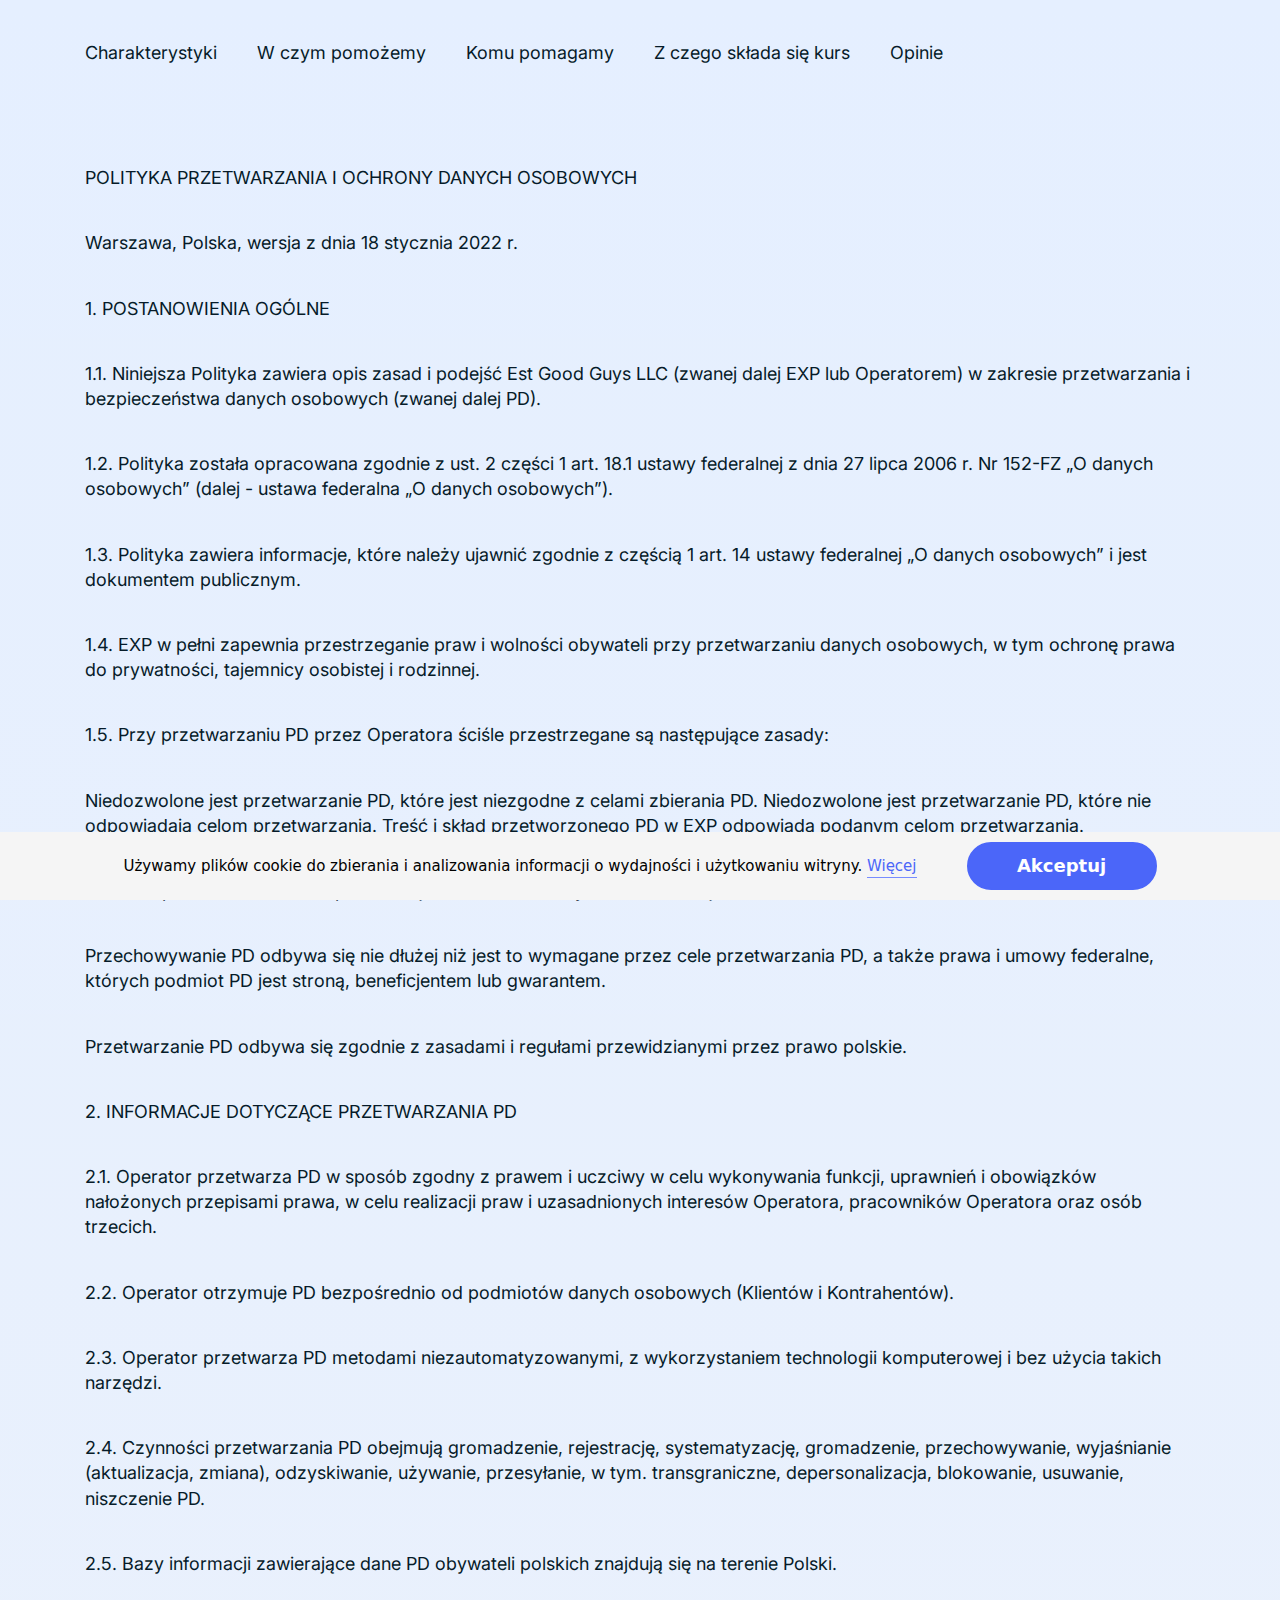
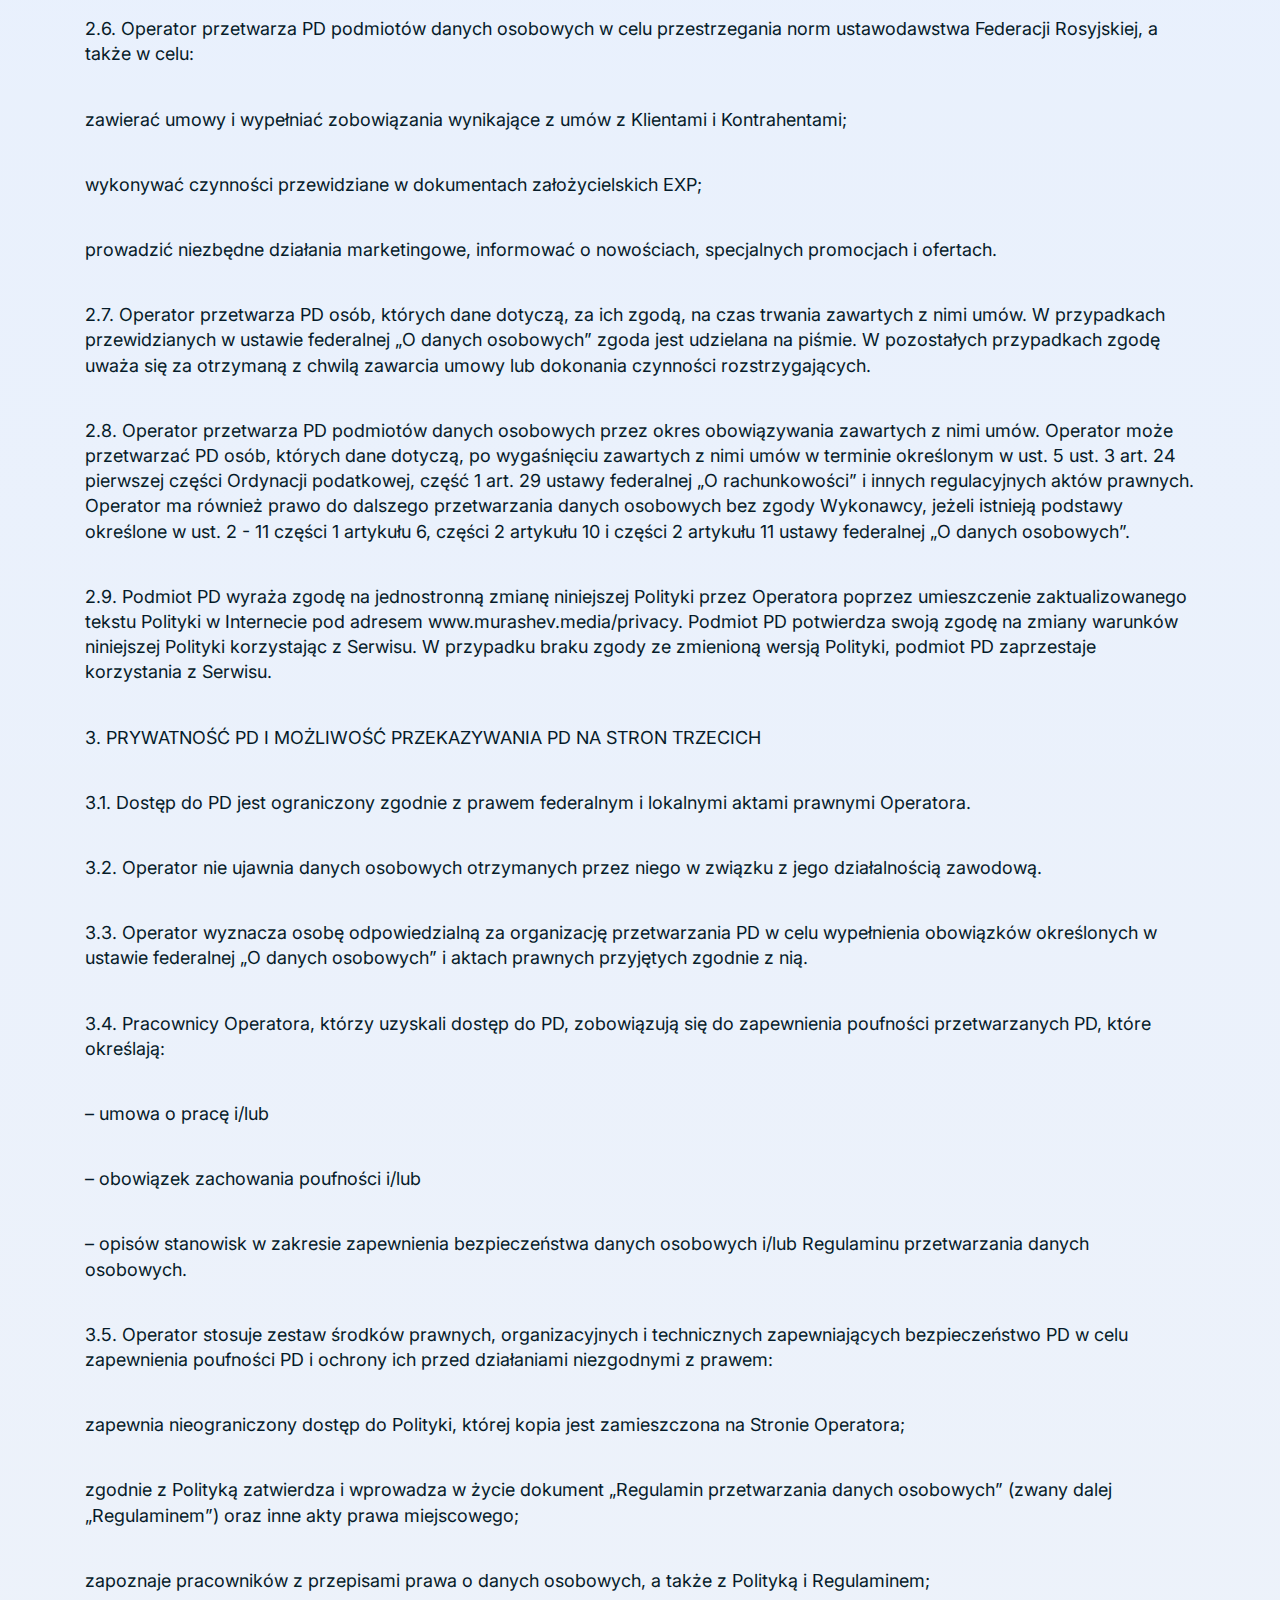
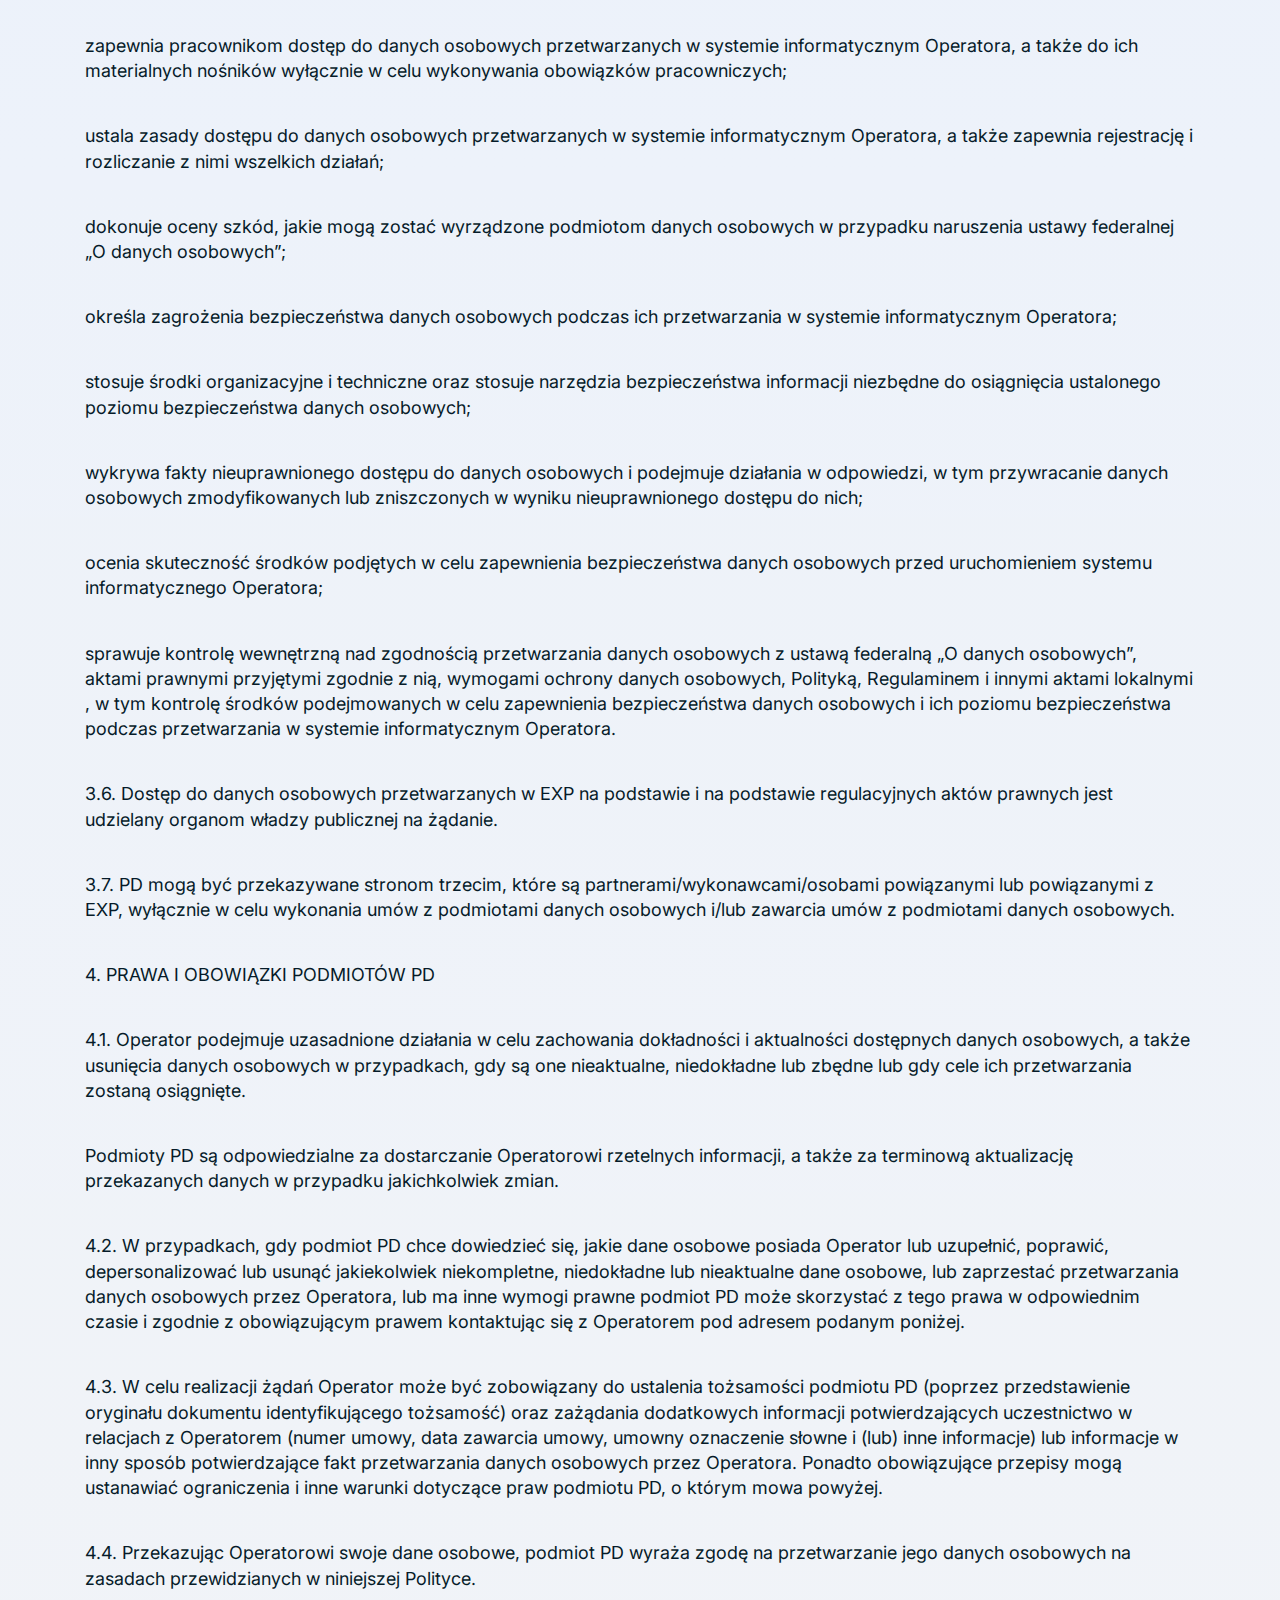
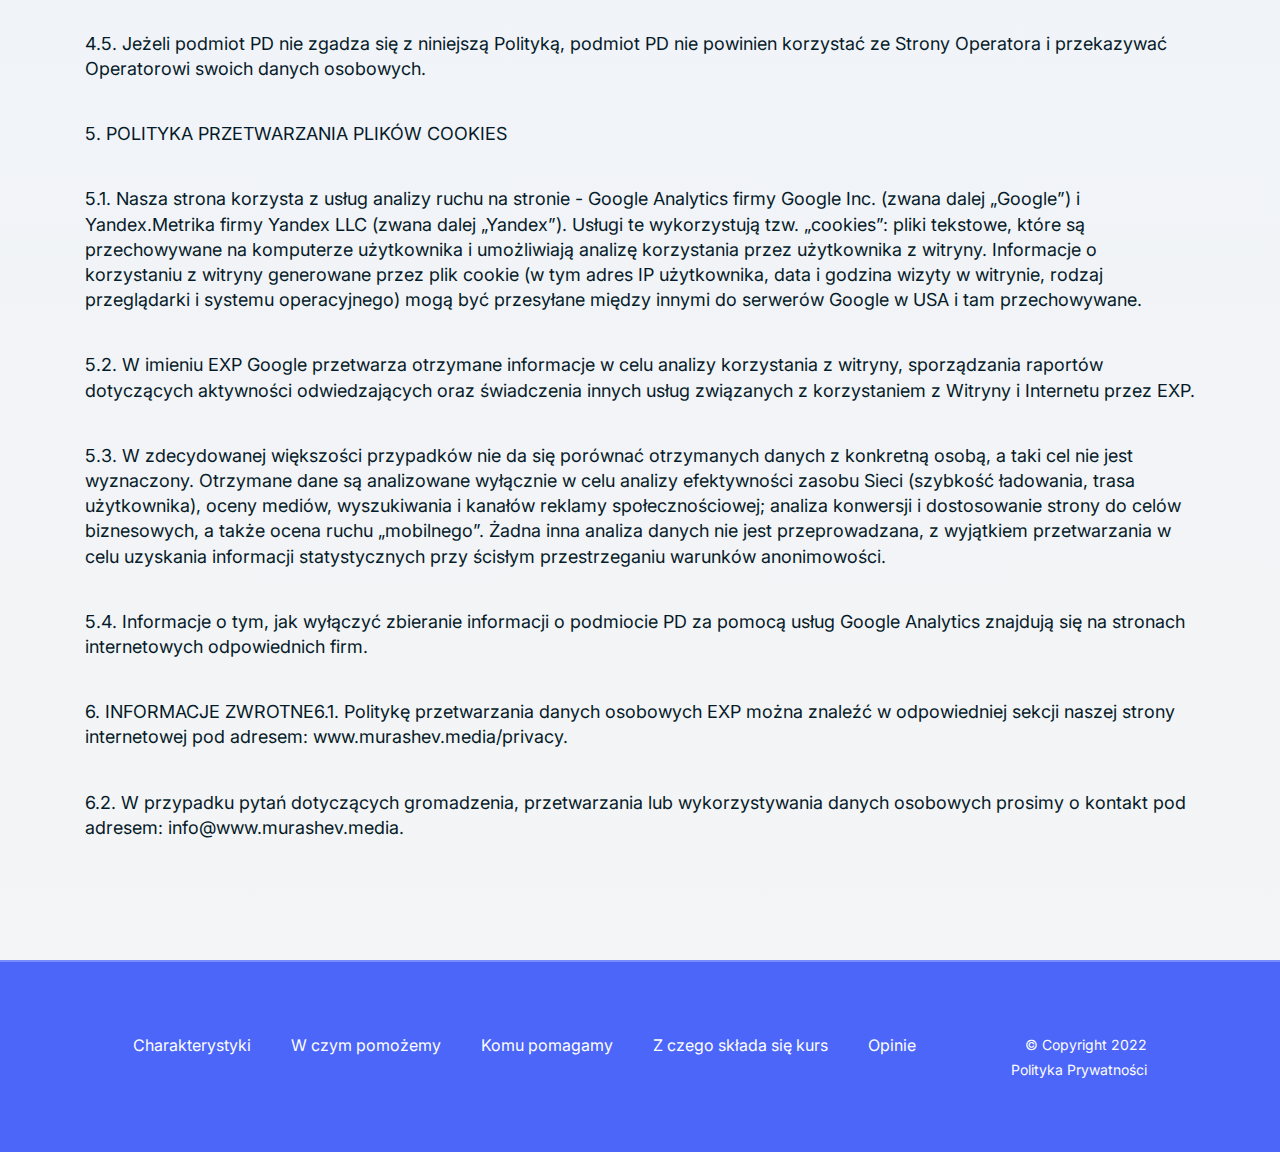
==== commit 9f8ed706: "chore: translate" ====
--- a/privacy.html
+++ b/privacy.html
@@ -27,19 +27,19 @@
                         <nav class="header__nav">
                             <ul class="header__nav-list">
                                 <li class="header__nav-list-item">
-                                    <a href="index.html#rules" class="header__nav-list-link">Особенности</a>
+                                    <a href="index.html#rules" class="header__nav-list-link">Charakterystyki</a>
                                 </li>
                                 <li class="header__nav-list-item">
-                                    <a href="index.html#format" class="header__nav-list-link">Чем мы поможем</a>
+                                    <a href="index.html#format" class="header__nav-list-link">W czym pomożemy</a>
                                 </li>
                                 <li class="header__nav-list-item">
-                                    <a href="index.html#suit" class="header__nav-list-link">Для кого мы</a>
+                                    <a href="index.html#suit" class="header__nav-list-link">Komu pomagamy</a>
                                 </li>
                                 <li class="header__nav-list-item">
-                                    <a href="index.html#consist" class="header__nav-list-link">Из чего состоит курс</a>
+                                    <a href="index.html#consist" class="header__nav-list-link">Z czego składa się kurs</a>
                                 </li>
                                 <li class="header__nav-list-item">
-                                    <a href="index.html#reviews" class="header__nav-list-link">Отзывы</a>
+                                    <a href="index.html#reviews" class="header__nav-list-link">Opinie</a>
                                 </li>
                             </ul>
                         </nav>
@@ -50,14 +50,14 @@
                             </a>
                             <div class="header__mobile-nav">
                                 <h2 class="header__mobile-title">
-                                    Меню
+                                    Menu
                                 </h2>
                                 <div class="header__mobile-nav">
-                                    <a href="index.html#rules" class="header__mobile-link">Особенности</a>
-                                    <a href="index.html#format" class="header__mobile-link">Чем мы поможем</a>
-                                    <a href="index.html#suit" class="header__mobile-link">Для кого мы</a>
-                                    <a href="index.html#consist" class="header__mobile-link">Из чего состоит курс</a>
-                                    <a href="index.html#reviews" class="header__mobile-link">Отзывы</a>
+                                    <a href="index.html#rules" class="header__mobile-link">Charakterystyki</a>
+                                    <a href="index.html#format" class="header__mobile-link">W czym pomożemy</a>
+                                    <a href="index.html#suit" class="header__mobile-link">Komu pomagamy</a>
+                                    <a href="index.html#consist" class="header__mobile-link">Z czego składa się kurs</a>
+                                    <a href="index.html#reviews" class="header__mobile-link">Opinie</a>
                                 </div>
                             </div>
                             <div class="header__mobile-overlay"></div>
@@ -74,168 +74,413 @@
         <div class="row">
             <div class="col-12">
                 <p>
-                    ПОЛИТИКА В ОБЛАСТИ ОБРАБОТКИ И ЗАЩИТЫ ПЕРСОНАЛЬНЫХ ДАННЫХ
-                </p>
-                <p>
-                    Москва, Российская Федерация, версия от «18» января 2022 г.
-                </p>
-                <p>
-                    1. ОБЩИЕ ПОЛОЖЕНИЯ
-                </p>
-                <p>
-                    1.1. Настоящая Политика содержит описание принципов и подходов ООО «Есть хорошие ребята» (далее – ЕХР или Оператор) в отношении обработки и обеспечения безопасности персональных данных (далее - ПДн).
-                </p>
-                <p>
-                    1.2. Политика разработана в соответствии с п. 2 ч. 1 ст. 18.1 Федерального закона от 27 июля 2006 г. № 152-ФЗ «О персональных данных» (далее — ФЗ «О персональных данных»).
-                </p>
-                <p>
-                    1.3. Политика содержит сведения, подлежащие раскрытию в соответствии с ч. 1 ст. 14 ФЗ «О персональных данных», и является общедоступным документом.
-                </p>
-                <p>
-                    1.4. ЕХР полностью обеспечивает соблюдение прав и свобод граждан при обработке персональных данных, в том числе обеспечивает защиту прав на неприкосновенность частной жизни, личной и семейной тайн.
-                </p>
-                <p>
-                    1.5. При обработке ПДн Оператором строго соблюдаются следующие принципы:
-                </p>
-                <p class="margin">
-                    Не допускается обработка ПДн, несовместимая с целями сбора ПДн. Не допускается обработка ПДн, которые не отвечают целям обработки. Содержание и состав обрабатываемых ПДн в ЕХР соответствует заявленным целям обработки.
-                </p>
-                <p class="margin">
-                    При обработке ПДн обеспечивается точность, достаточность, а в необходимых случаях актуальность ПДн.</p>
-                <p class="margin">
-                    Хранение ПДн осуществляется не дольше, чем этого требуют цели обработки ПДн, а также федеральные законы и договоры, сторонами которых, выгодоприобретателем или поручителем по которым является субъект ПДн.</p>
-                <p class="margin">
-                    Обработка ПДн осуществляется с соблюдением принципов и правил, предусмотренных законодательством Российской Федерации.</p>
-                <p>
-                    2. СВЕДЕНИЯ ОБ ОБРАБОТКЕ ПДн
-                </p>
-                <p>
-                    2.1. Оператор обрабатывает ПДн на законной и справедливой основе для выполнения возложенных законодательством функций, полномочий и обязанностей, осуществления прав и законных интересов Оператора, работников Оператора и третьих лиц.
-                </p>
-                <p>
-                    2.2. Оператор получает ПДн непосредственно у субъектов персональных данных (Клиентов и Исполнителей).
-                </p>
-                <p>
-                    2.3. Оператор обрабатывает ПДн неавтоматизированными способами, с использованием средств вычислительной техники и без использования таких средств.
-                </p>
-                <p>
-                    2.4. Действия по обработке ПДн включают сбор, запись, систематизация, накопление, хранение, уточнение (обновление, изменение), извлечение, использование, передача, в т.ч. трансграничная, обезличивание, блокирование, удаление, уничтожение ПДн.
-                </p>
-                <p>
-                    2.5. Базы данных информации, содержащей ПДн граждан Российской Федерации, находятся на территории Российской Федерации.</p>
-                <p>
-                    2.6. Оператор обрабатывает ПДн субъектов персональных данных в целях соблюдения норм законодательства РФ, а также с целью:
-                </p>
-                <p class="margin">
-                    заключать договоры и выполнять обязательства по договорам с Клиентами и Исполнителями;
-                </p>
-                <p class="margin">
-                    осуществлять виды деятельности, предусмотренные учредительными документами ЕХР;
-                </p>
-                <p class="margin">
-                    проводить необходимых маркетинговые мероприятия, информировать о новых товарах, специальных акциях и предложениях.</p>
-                <p>
-                    2.7. Оператор обрабатывает ПДн субъектов персональных данных с их согласия, предоставляемого на срок действия заключенных с ними договоров. В случаях, предусмотренных ФЗ «О персональных данных», согласие предоставляется в письменном виде. В иных случаях
-                    согласие считается полученным при заключении договора или при совершении конклюдентных действий.</p>
-                <p>
-                    2.8. Оператор обрабатывает ПДн субъектов персональных данных в течение сроков действия заключенных с ними договоров. Оператор может обрабатывать ПДн субъектов персональных данных после окончания сроков действия заключенных с ними договоров в течение срока,
-                    установленного п. 5 ч. 3 ст. 24 части первой Налогового кодекса Российской Федерации, ч. 1 ст. 29 ФЗ «О бухгалтерском учёте» и иными нормативными правовыми актами. Также Оператор вправе продолжить обработку Персональных данных без
-                    согласия Исполнителя при наличии оснований, указанных в пунктах 2 - 11 части 1 статьи 6, части 2 статьи 10 и части 2 статьи 11 ФЗ «О персональных данных».</p>
-                <p>
-                    2.9. Субъект ПДн соглашается, что настоящая Политика может быть изменена Оператором в одностороннем порядке путем размещения обновленного текста Политики в сети Интернет по адресу www.murashev.media/privacy. Субъект ПДн подтверждает свое согласие с изменениями
-                    условий настоящей Политики путем использования Сайта. При несогласии с измененной версией Политики, субъект ПДн прекращает пользование Сайтом.</p>
-                <p>
-                    3. КОНФИДЕНЦИАЛЬНОСТЬ ПДн И ВОЗМОЖНОСТЬ ПЕРЕДАЧИ ПДн ТРЕТЬИМ ЛИЦАМ</p>
-                <p>
-                    3.1. Доступ к ПДн ограничивается в соответствии с федеральными законами и локальными правовыми актами Оператора.</p>
-                <p>
-                    3.2. Оператор не разглашает полученные им в результате своей профессиональной деятельности ПДн.</p>
-                <p>
-                    3.3. Оператор назначает ответственного за организацию обработки ПДн для выполнения обязанностей, предусмотренных ФЗ «О персональных данных» и принятыми в соответствии с ним нормативными правовыми актами.
-                </p>
-                <p>
-                    3.4. Работники Оператора, получившие доступ к ПДн, принимают обязательства по обеспечению конфиденциальности обрабатываемых ПДн, которые определены:</p>
-                <p>
-                    – трудовым договором и/или</p>
-                <p>
-                    – обязательством о неразглашении конфиденциальной информации и/или</p>
-                <p>
-                    – должностными инструкциями в части обеспечения безопасности персональных данных и/или Положением об обработке персональных данных.</p>
-                <p>
-                    3.5. Оператор применяет комплекс правовых, организационных и технических мер по обеспечению безопасности ПДн для обеспечения конфиденциальности ПДн и их защиты от неправомерных действий:
-                </p>
-                <p class="margin">
-                    обеспечивает неограниченный доступ к Политике, копия которой размещена по на Сайте Оператора;</p>
-                <p class="margin">
-                    во исполнение Политики утверждает и приводит в действие документ «Положение об обработке персональных данных» (далее - Положение) и иные локальные акты;
-                </p>
-                <p class="margin">
-                    производит ознакомление работников с положениями законодательства о персональных данных, а также с Политикой и Положением;
-                </p>
-                <p class="margin">
-                    осуществляет допуск работников к персональным данным, обрабатываемым в информационной системе Оператора, а также к их материальным носителям только для выполнения трудовых обязанностей;</p>
-                <p class="margin">
-                    устанавливает правила доступа к персональным данным, обрабатываемым в информационной системе Оператора, а также обеспечивает регистрацию и учёт всех действий с ними;
-                </p>
-                <p class="margin">
-                    производит оценку вреда, который может быть причинен субъектам персональных данных в случае нарушения ФЗ «О персональных данных»;</p>
-                <p class="margin">
-                    производит определение угроз безопасности персональных данных при их обработке в информационной системе Оператора;</p>
-                <p class="margin">
-                    применяет организационные и технические меры и использует средства защиты информации, необходимые для достижения установленного уровня защищенности персональных данных;</p>
-                <p class="margin">
-                    осуществляет обнаружение фактов несанкционированного доступа к персональным данным и принимает меры по реагированию, включая восстановление персональных данных, модифицированных или уничтоженных вследствие несанкционированного доступа к ним;</p>
-                <p class="margin">
-                    производит оценку эффективности принимаемых мер по обеспечению безопасности персональных данных до ввода в эксплуатацию информационной системы Оператора;</p>
-                <p class="margin">
-                    осуществляет внутренний контроль соответствия обработки персональных данных ФЗ «О персональных данных», принятым в соответствии с ним нормативным правовым актам, требованиям к защите персональных данных, Политике, Положению и иным локальным актам, включающий
-                    контроль за принимаемыми мерами по обеспечению безопасности персональных данных и их уровня защищенности при обработке в информационной системе Оператора.</p>
-                <p>
-                    3.6. Доступ к персональным данным, обрабатываемым в ЕХР, на основании и во исполнение нормативных правовых актов, предоставляется органам государственной власти по запросу.</p>
-                <p>
-                    3.7. ПДн могут быть предоставлены третьим лицам, которые являются партнерами/исполнителями/связанными или аффилированными лицами ЕХР, исключительно в целях исполнения договоров с субъектами персональных данных и/или заключения договоров с субъектами персональных
-                    данных.
-                </p>
-                <p>
-                    4. ПРАВА И ОБЗАННОСТИ СУБЪЕКТОВ ПДн
-                </p>
-                <p>
-                    4.1. Оператор предпринимает разумные меры для поддержания точности и актуальности имеющихся персональных данных, а также удаления персональных данных в случаях, если они являются устаревшими, недостоверными или излишними, либо если достигнуты цели их
-                    обработки.
-                </p>
-                <p>
-                    Субъекты ПДн несут ответственность за предоставление Оператору достоверных сведений, а также за своевременное обновление предоставленных данных в случае каких-либо изменений.</p>
-                <p>
-                    4.2. В случаях, если субъект ПДн хочет узнать, какими персональными данными располагает Оператор, либо дополнить, исправить, обезличить или удалить любые неполные, неточные или устаревшие персональные данные, либо прекратить об-работку персональных данных
-                    Оператором, либо имеете другие законные требования, субъект ПДн может в должном порядке и в соответствии с действующим законодательством реализовать такое право, обратившись к Оператору по приведенному ниже адресу.</p>
-                <p>
-                    4.3. Для выполнения запросов Оператору может потребовать установить личность субъекта ПДн (предъявлением оригинала документа, устанавливающего личность) и запросить дополнительную информацию, подтверждающую участие в отношениях с Оператором (номер договора,
-                    дата заключения договора, условное словесное обозначение и (или) иные сведения), либо сведения, иным образом подтверждающие факт обработки персональных данных Оператором. Кроме того, действующее законодательство может устанавливать
-                    ограничения и другие условия, касающиеся упомянутых выше прав субъекта ПДн.</p>
-                <p>
-                    4.4. Предоставляя Оператору свои персональные данные, субъект ПДн выражаете согласие на обработку своих персональных данных на условиях, предусмотренных настоящей Политикой.</p>
-                <p>
-                    4.5. Если субъект ПДн не согласен с настоящей Политикой, субъект ПДн не должен пользоваться Сайтом Оператора и предоставлять Оператору свои персональные данные.</p>
-                <p>
-                    5. ПОЛИТИКА В ОТНОШЕНИИ ОБРАБОТКИ cookies</p>
-                <p>
-                    5.1. На нашем сайте используются сервисы для анализа посещаемости сайтов – Google Analytics от Google Inc. (далее «Google») и Яндекс.Метрика от ООО «Яндекс» (далее «Яндекс»). Данные сервисы используют так называемые «куки» («cookies»): текстовые файлы,
-                    которые сохраняются на компьютере пользователя и позволяют анализировать использование им сайта. Информация об использовании сайта, сгенерированная с помощью файла «куки» (включая IP-адрес пользователя, дату и время посещения сайта,
-                    типы браузера и операционной системы), может отправляться в том числе на серверы Яндекс и Google в США и сохраняться там.</p>
-                <p>
-                    5.2. По поручению ЕХР Google и Яндекс обрабатывают полученную информацию для анализа использования сайта, составления отчетов об активности посетителей и оказания ЕХР других услуг, связанных с использованием Сайта и Интернета.</p>
-                <p>
-                    5.3. В подавляющем большинстве случае, сопоставление получаемых данных с конкретным лицом невозможно и такая цель не ставится. Получаемые данные анализируются только с целью анализа эффективности Web-ресурса (скорость загрузки, маршрут пользователей),
-                    оценки медийных, поисковых и социальных рекламных каналов; анализа конверсии и адаптации сайта к бизнес-целям, а также оценки количества «мобильного» трафика. Никакой другой анализ данных не производится, кроме обработки для получения
-                    статистических сведений со строгим соблюдением условий анонимности.
-                </p>
-                <p>
-                    5.4. Сведения о том, как отключить сбор сведений о субъекте ПДн с использованием сервисов Google Analytics и Яндекс.Метрика, приведены на сайтах соответствующих компаний.</p>
-                <p>
-                    6. ОБРАТНАЯ СВЯЗЬ6.1. С Политикой в отношении обработки персональных данных ЕХР можно ознакомиться в соответствующем разделе нашего сайта, по адресу: www.murashev.media/privacy.
-                </p>
-                <p>
-                    6.2. Если у вас возникли вопросы по поводу сбора, обработки или использования персональных данных, обращайтесь к нам по адресу: info@www.murashev.media.</p>
+
+
+                    POLITYKA PRZETWARZANIA I OCHRONY DANYCH OSOBOWYCH
+
+
+                </p>
+                <p>
+
+
+                    Warszawa, Polska, wersja z dnia 18 stycznia 2022 r.
+
+
+                </p>
+                <p>
+
+
+                    1. POSTANOWIENIA OGÓLNE
+
+
+                </p>
+                <p>
+
+
+                    1.1. Niniejsza Polityka zawiera opis zasad i podejść Est Good Guys LLC (zwanej dalej EXP lub Operatorem) w zakresie przetwarzania i bezpieczeństwa danych osobowych (zwanej dalej PD).
+
+
+                </p>
+                <p>
+
+
+                    1.2. Polityka została opracowana zgodnie z ust. 2 części 1 art. 18.1 ustawy federalnej z dnia 27 lipca 2006 r. Nr 152-FZ „O danych osobowych” (dalej - ustawa federalna „O danych osobowych”).
+
+
+                </p>
+                <p>
+
+
+                    1.3. Polityka zawiera informacje, które należy ujawnić zgodnie z częścią 1 art. 14 ustawy federalnej „O danych osobowych” i jest dokumentem publicznym.
+
+
+                </p>
+                <p>
+
+
+                    1.4. EXP w pełni zapewnia przestrzeganie praw i wolności obywateli przy przetwarzaniu danych osobowych, w tym ochronę prawa do prywatności, tajemnicy osobistej i rodzinnej.
+
+
+                </p>
+                <p>
+
+
+                    1.5. Przy przetwarzaniu PD przez Operatora ściśle przestrzegane są następujące zasady:
+
+
+                </p>
+                <p class="margin">
+
+
+                    Niedozwolone jest przetwarzanie PD, które jest niezgodne z celami zbierania PD. Niedozwolone jest przetwarzanie PD, które nie odpowiadają celom przetwarzania. Treść i skład przetworzonego PD w EXP odpowiada podanym celom przetwarzania.
+
+
+                </p>
+                <p class="margin">
+
+
+                    Podczas przetwarzania PD zapewniona jest dokładność, wystarczalność i, jeśli to konieczne, istotność PD.
+
+                </p>
+                <p class="margin">
+
+
+                    Przechowywanie PD odbywa się nie dłużej niż jest to wymagane przez cele przetwarzania PD, a także prawa i umowy federalne, których podmiot PD jest stroną, beneficjentem lub gwarantem.
+
+                </p>
+                <p class="margin">
+
+
+                    Przetwarzanie PD odbywa się zgodnie z zasadami i regułami przewidzianymi przez prawo polskie.
+
+                </p>
+                <p>
+
+
+                    2. INFORMACJE DOTYCZĄCE PRZETWARZANIA PD
+
+
+                </p>
+                <p>
+
+
+                    2.1. Operator przetwarza PD w sposób zgodny z prawem i uczciwy w celu wykonywania funkcji, uprawnień i obowiązków nałożonych przepisami prawa, w celu realizacji praw i uzasadnionych interesów Operatora, pracowników Operatora oraz osób trzecich.
+
+
+                </p>
+                <p>
+
+
+                    2.2. Operator otrzymuje PD bezpośrednio od podmiotów danych osobowych (Klientów i Kontrahentów).
+
+
+                </p>
+                <p>
+
+
+                    2.3. Operator przetwarza PD metodami niezautomatyzowanymi, z wykorzystaniem technologii komputerowej i bez użycia takich narzędzi.
+
+
+                </p>
+                <p>
+
+
+                    2.4. Czynności przetwarzania PD obejmują gromadzenie, rejestrację, systematyzację, gromadzenie, przechowywanie, wyjaśnianie (aktualizacja, zmiana), odzyskiwanie, używanie, przesyłanie, w tym. transgraniczne, depersonalizacja, blokowanie, usuwanie, niszczenie
+                    PD.
+
+
+                </p>
+                <p>
+
+
+                    2.5. Bazy informacji zawierające dane PD obywateli polskich znajdują się na terenie Polski.
+
+                </p>
+                <p>
+
+
+                    2.6. Operator przetwarza PD podmiotów danych osobowych w celu przestrzegania norm ustawodawstwa Federacji Rosyjskiej, a także w celu:
+
+
+                </p>
+                <p class="margin">
+
+
+                    zawierać umowy i wypełniać zobowiązania wynikające z umów z Klientami i Kontrahentami;
+
+
+                </p>
+                <p class="margin">
+
+
+                    wykonywać czynności przewidziane w dokumentach założycielskich EXP;
+
+
+                </p>
+                <p class="margin">
+
+
+                    prowadzić niezbędne działania marketingowe, informować o nowościach, specjalnych promocjach i ofertach.
+
+                </p>
+                <p>
+
+
+                    2.7. Operator przetwarza PD osób, których dane dotyczą, za ich zgodą, na czas trwania zawartych z nimi umów. W przypadkach przewidzianych w ustawie federalnej „O danych osobowych” zgoda jest udzielana na piśmie. W pozostałych przypadkach zgodę uważa się
+                    za otrzymaną z chwilą zawarcia umowy lub dokonania czynności rozstrzygających.
+
+                </p>
+                <p>
+
+
+                    2.8. Operator przetwarza PD podmiotów danych osobowych przez okres obowiązywania zawartych z nimi umów. Operator może przetwarzać PD osób, których dane dotyczą, po wygaśnięciu zawartych z nimi umów w terminie określonym w ust. 5 ust. 3 art. 24 pierwszej
+                    części Ordynacji podatkowej, część 1 art. 29 ustawy federalnej „O rachunkowości” i innych regulacyjnych aktów prawnych. Operator ma również prawo do dalszego przetwarzania danych osobowych bez zgody Wykonawcy, jeżeli istnieją podstawy
+                    określone w ust. 2 - 11 części 1 artykułu 6, części 2 artykułu 10 i części 2 artykułu 11 ustawy federalnej „O danych osobowych”.
+
+
+                </p>
+                <p>
+
+
+                    2.9. Podmiot PD wyraża zgodę na jednostronną zmianę niniejszej Polityki przez Operatora poprzez umieszczenie zaktualizowanego tekstu Polityki w Internecie pod adresem www.murashev.media/privacy. Podmiot PD potwierdza swoją zgodę na zmiany warunków niniejszej
+                    Polityki korzystając z Serwisu. W przypadku braku zgody ze zmienioną wersją Polityki, podmiot PD zaprzestaje korzystania z Serwisu.
+
+                </p>
+                <p>
+
+
+                    3. PRYWATNOŚĆ PD I MOŻLIWOŚĆ PRZEKAZYWANIA PD NA STRON TRZECICH
+
+                </p>
+                <p>
+
+
+                    3.1. Dostęp do PD jest ograniczony zgodnie z prawem federalnym i lokalnymi aktami prawnymi Operatora.
+
+                </p>
+                <p>
+
+
+                    3.2. Operator nie ujawnia danych osobowych otrzymanych przez niego w związku z jego działalnością zawodową.
+
+                </p>
+                <p>
+
+
+                    3.3. Operator wyznacza osobę odpowiedzialną za organizację przetwarzania PD w celu wypełnienia obowiązków określonych w ustawie federalnej „O danych osobowych” i aktach prawnych przyjętych zgodnie z nią.
+
+
+                </p>
+                <p>
+
+
+                    3.4. Pracownicy Operatora, którzy uzyskali dostęp do PD, zobowiązują się do zapewnienia poufności przetwarzanych PD, które określają:
+
+                </p>
+                <p>
+
+
+                    – umowa o pracę i/lub
+
+                </p>
+                <p>
+
+
+                    – obowiązek zachowania poufności i/lub
+
+                </p>
+                <p>
+
+
+                    – opisów stanowisk w zakresie zapewnienia bezpieczeństwa danych osobowych i/lub Regulaminu przetwarzania danych osobowych.
+
+                </p>
+                <p>
+
+
+                    3.5. Operator stosuje zestaw środków prawnych, organizacyjnych i technicznych zapewniających bezpieczeństwo PD w celu zapewnienia poufności PD i ochrony ich przed działaniami niezgodnymi z prawem:
+
+
+                </p>
+                <p class="margin">
+
+
+                    zapewnia nieograniczony dostęp do Polityki, której kopia jest zamieszczona na Stronie Operatora;
+
+                </p>
+                <p class="margin">
+
+
+                    zgodnie z Polityką zatwierdza i wprowadza w życie dokument „Regulamin przetwarzania danych osobowych” (zwany dalej „Regulaminem”) oraz inne akty prawa miejscowego;
+
+
+                </p>
+                <p class="margin">
+
+
+                    zapoznaje pracowników z przepisami prawa o danych osobowych, a także z Polityką i Regulaminem;
+
+
+                </p>
+                <p class="margin">
+
+
+                    zapewnia pracownikom dostęp do danych osobowych przetwarzanych w systemie informatycznym Operatora, a także do ich materialnych nośników wyłącznie w celu wykonywania obowiązków pracowniczych;
+
+                </p>
+                <p class="margin">
+
+
+                    ustala zasady dostępu do danych osobowych przetwarzanych w systemie informatycznym Operatora, a także zapewnia rejestrację i rozliczanie z nimi wszelkich działań;
+
+
+                </p>
+                <p class="margin">
+
+
+                    dokonuje oceny szkód, jakie mogą zostać wyrządzone podmiotom danych osobowych w przypadku naruszenia ustawy federalnej „O danych osobowych”;
+
+                </p>
+                <p class="margin">
+
+
+                    określa zagrożenia bezpieczeństwa danych osobowych podczas ich przetwarzania w systemie informatycznym Operatora;
+
+                </p>
+                <p class="margin">
+
+
+                    stosuje środki organizacyjne i techniczne oraz stosuje narzędzia bezpieczeństwa informacji niezbędne do osiągnięcia ustalonego poziomu bezpieczeństwa danych osobowych;
+
+                </p>
+                <p class="margin">
+
+
+                    wykrywa fakty nieuprawnionego dostępu do danych osobowych i podejmuje działania w odpowiedzi, w tym przywracanie danych osobowych zmodyfikowanych lub zniszczonych w wyniku nieuprawnionego dostępu do nich;
+
+                </p>
+                <p class="margin">
+
+
+                    ocenia skuteczność środków podjętych w celu zapewnienia bezpieczeństwa danych osobowych przed uruchomieniem systemu informatycznego Operatora;
+
+                </p>
+                <p class="margin">
+
+
+                    sprawuje kontrolę wewnętrzną nad zgodnością przetwarzania danych osobowych z ustawą federalną „O danych osobowych”, aktami prawnymi przyjętymi zgodnie z nią, wymogami ochrony danych osobowych, Polityką, Regulaminem i innymi aktami lokalnymi , w tym kontrolę
+                    środków podejmowanych w celu zapewnienia bezpieczeństwa danych osobowych i ich poziomu bezpieczeństwa podczas przetwarzania w systemie informatycznym Operatora.
+
+                </p>
+                <p>
+
+
+                    3.6. Dostęp do danych osobowych przetwarzanych w EXP na podstawie i na podstawie regulacyjnych aktów prawnych jest udzielany organom władzy publicznej na żądanie.
+
+                </p>
+                <p>
+
+
+                    3.7. PD mogą być przekazywane stronom trzecim, które są partnerami/wykonawcami/osobami powiązanymi lub powiązanymi z EXP, wyłącznie w celu wykonania umów z podmiotami danych osobowych i/lub zawarcia umów z podmiotami danych osobowych.
+
+
+                </p>
+                <p>
+
+
+                    4. PRAWA I OBOWIĄZKI PODMIOTÓW PD
+
+
+                </p>
+                <p>
+
+
+                    4.1. Operator podejmuje uzasadnione działania w celu zachowania dokładności i aktualności dostępnych danych osobowych, a także usunięcia danych osobowych w przypadkach, gdy są one nieaktualne, niedokładne lub zbędne lub gdy cele ich przetwarzania zostaną
+                    osiągnięte.
+
+
+                </p>
+                <p>
+
+
+                    Podmioty PD są odpowiedzialne za dostarczanie Operatorowi rzetelnych informacji, a także za terminową aktualizację przekazanych danych w przypadku jakichkolwiek zmian.
+
+                </p>
+                <p>
+
+
+                    4.2. W przypadkach, gdy podmiot PD chce dowiedzieć się, jakie dane osobowe posiada Operator lub uzupełnić, poprawić, depersonalizować lub usunąć jakiekolwiek niekompletne, niedokładne lub nieaktualne dane osobowe, lub zaprzestać przetwarzania danych osobowych
+                    przez Operatora, lub ma inne wymogi prawne podmiot PD może skorzystać z tego prawa w odpowiednim czasie i zgodnie z obowiązującym prawem kontaktując się z Operatorem pod adresem podanym poniżej.
+
+                </p>
+                <p>
+
+
+                    4.3. W celu realizacji żądań Operator może być zobowiązany do ustalenia tożsamości podmiotu PD (poprzez przedstawienie oryginału dokumentu identyfikującego tożsamość) oraz zażądania dodatkowych informacji potwierdzających uczestnictwo w relacjach z Operatorem
+                    (numer umowy, data zawarcia umowy, umowny oznaczenie słowne i (lub) inne informacje) lub informacje w inny sposób potwierdzające fakt przetwarzania danych osobowych przez Operatora. Ponadto obowiązujące przepisy mogą ustanawiać ograniczenia
+                    i inne warunki dotyczące praw podmiotu PD, o którym mowa powyżej.
+
+                </p>
+                <p>
+
+
+                    4.4. Przekazując Operatorowi swoje dane osobowe, podmiot PD wyraża zgodę na przetwarzanie jego danych osobowych na zasadach przewidzianych w niniejszej Polityce.
+
+                </p>
+                <p>
+
+
+                    4.5. Jeżeli podmiot PD nie zgadza się z niniejszą Polityką, podmiot PD nie powinien korzystać ze Strony Operatora i przekazywać Operatorowi swoich danych osobowych.
+
+                </p>
+                <p>
+
+
+                    5. POLITYKA PRZETWARZANIA PLIKÓW COOKIES
+
+                </p>
+                <p>
+
+
+                    5.1. Nasza strona korzysta z usług analizy ruchu na stronie - Google Analytics firmy Google Inc. (zwana dalej „Google”) i Yandex.Metrika firmy Yandex LLC (zwana dalej „Yandex”). Usługi te wykorzystują tzw. „cookies”: pliki tekstowe, które są przechowywane
+                    na komputerze użytkownika i umożliwiają analizę korzystania przez użytkownika z witryny. Informacje o korzystaniu z witryny generowane przez plik cookie (w tym adres IP użytkownika, data i godzina wizyty w witrynie, rodzaj przeglądarki
+                    i systemu operacyjnego) mogą być przesyłane między innymi do serwerów Google w USA i tam przechowywane.
+
+                </p>
+                <p>
+
+
+                    5.2. W imieniu EXP Google przetwarza otrzymane informacje w celu analizy korzystania z witryny, sporządzania raportów dotyczących aktywności odwiedzających oraz świadczenia innych usług związanych z korzystaniem z Witryny i Internetu przez EXP.
+
+                </p>
+                <p>
+
+
+                    5.3. W zdecydowanej większości przypadków nie da się porównać otrzymanych danych z konkretną osobą, a taki cel nie jest wyznaczony. Otrzymane dane są analizowane wyłącznie w celu analizy efektywności zasobu Sieci (szybkość ładowania, trasa użytkownika),
+                    oceny mediów, wyszukiwania i kanałów reklamy społecznościowej; analiza konwersji i dostosowanie strony do celów biznesowych, a także ocena ruchu „mobilnego”. Żadna inna analiza danych nie jest przeprowadzana, z wyjątkiem przetwarzania
+                    w celu uzyskania informacji statystycznych przy ścisłym przestrzeganiu warunków anonimowości.
+
+
+                </p>
+                <p>
+
+
+                    5.4. Informacje o tym, jak wyłączyć zbieranie informacji o podmiocie PD za pomocą usług Google Analytics znajdują się na stronach internetowych odpowiednich firm.
+
+                </p>
+                <p>
+
+
+                    6. INFORMACJE ZWROTNE6.1. Politykę przetwarzania danych osobowych EXP można znaleźć w odpowiedniej sekcji naszej strony internetowej pod adresem: www.murashev.media/privacy.
+
+
+                </p>
+                <p>
+
+
+                    6.2. W przypadku pytań dotyczących gromadzenia, przetwarzania lub wykorzystywania danych osobowych prosimy o kontakt pod adresem: info@www.murashev.media.
+
+                </p>
             </div>
         </div>
     </div>
@@ -249,25 +494,25 @@
                 <nav class="footer__nav">
                     <ul class="footer__nav-list">
                         <li class="footer__nav-list-item">
-                            <a href="#rules" class="footer__nav-list-link">Особенности</a>
+                            <a href="#rules" class="footer__nav-list-link">Charakterystyki</a>
                         </li>
                         <li class="footer__nav-list-item">
-                            <a href="#format" class="footer__nav-list-link">Чем мы поможем</a>
+                            <a href="#format" class="footer__nav-list-link">W czym pomożemy</a>
                         </li>
                         <li class="footer__nav-list-item">
-                            <a href="#suit" class="footer__nav-list-link">Для кого мы</a>
+                            <a href="#suit" class="footer__nav-list-link">Komu pomagamy</a>
                         </li>
                         <li class="footer__nav-list-item">
-                            <a href="#consist" class="footer__nav-list-link">Из чего состоит курс</a>
+                            <a href="#consist" class="footer__nav-list-link">Z czego składa się kurs</a>
                         </li>
                         <li class="footer__nav-list-item">
-                            <a href="#reviews" class="footer__nav-list-link">Отзывы</a>
+                            <a href="#reviews" class="footer__nav-list-link">Opinie</a>
                         </li>
                     </ul>
                 </nav>
                 <p class="footer__desc">
                     © Copyright 2022<br>
-                    <a href="privacy.html">Политика конфиденциальности</a>
+                    <a href="privacy.html">Polityka Prywatności</a>
                 </p>
             </div>
         </div>
--- a/css/app.min.css
+++ b/css/app.min.css
@@ -1 +1 @@
-@import url("https://fonts.googleapis.com/css2?family=Inter:wght@100;200;300;400;500;600;700;800;900&family=Rubik:wght@300;400;500;600;700;800;900&display=swap");*,:after,:before{-webkit-box-sizing:border-box;box-sizing:border-box}@media (prefers-reduced-motion:no-preference){:root{scroll-behavior:smooth}}body{-webkit-text-size-adjust:100%;-webkit-tap-highlight-color:rgba(0,0,0,0);background-color:var(--bs-body-bg);color:var(--bs-body-color);font-family:var(--bs-body-font-family);font-size:var(--bs-body-font-size);font-weight:var(--bs-body-font-weight);line-height:var(--bs-body-line-height);margin:0;text-align:var(--bs-body-text-align)}hr{background-color:currentColor;border:0;color:inherit;margin:1rem 0;opacity:.25}hr:not([size]){height:1px}h1,h2,h3,h4,h5,h6{font-weight:500;line-height:1.2;margin-bottom:.5rem;margin-top:0}h1{font-size:calc(1.375rem + 1.5vw)}@media (min-width:1200px){h1{font-size:2.5rem}}h2{font-size:calc(1.325rem + .9vw)}@media (min-width:1200px){h2{font-size:2rem}}h3{font-size:calc(1.3rem + .6vw)}@media (min-width:1200px){h3{font-size:1.75rem}}h4{font-size:calc(1.275rem + .3vw)}@media (min-width:1200px){h4{font-size:1.5rem}}h5{font-size:1.25rem}h6{font-size:1rem}p{margin-bottom:1rem;margin-top:0}abbr[data-bs-original-title],abbr[title]{cursor:help;-webkit-text-decoration:underline dotted;text-decoration:underline dotted;-webkit-text-decoration-skip-ink:none;text-decoration-skip-ink:none}address{font-style:normal;line-height:inherit;margin-bottom:1rem}ol,ul{padding-left:2rem}dl,ol,ul{margin-bottom:1rem;margin-top:0}ol ol,ol ul,ul ol,ul ul{margin-bottom:0}dt{font-weight:700}dd{margin-bottom:.5rem;margin-left:0}blockquote{margin:0 0 1rem}b,strong{font-weight:bolder}small{font-size:.875em}mark{background-color:#fcf8e3;padding:.2em}sub,sup{font-size:.75em;line-height:0;position:relative;vertical-align:baseline}sub{bottom:-.25em}sup{top:-.5em}a{color:#0d6efd;text-decoration:underline}a:hover{color:#0a58ca}a:not([href]):not([class]),a:not([href]):not([class]):hover{color:inherit;text-decoration:none}code,kbd,pre,samp{direction:ltr;font-family:var(--bs-font-monospace);font-size:1em;unicode-bidi:bidi-override}pre{display:block;font-size:.875em;margin-bottom:1rem;margin-top:0;overflow:auto}pre code{color:inherit;font-size:inherit;word-break:normal}code{word-wrap:break-word;color:#d63384;font-size:.875em}a>code{color:inherit}kbd{background-color:#212529;border-radius:.2rem;color:#fff;font-size:.875em;padding:.2rem .4rem}kbd kbd{font-size:1em;font-weight:700;padding:0}figure{margin:0 0 1rem}img,svg{vertical-align:middle}table{border-collapse:collapse;caption-side:bottom}caption{color:#6c757d;padding-bottom:.5rem;padding-top:.5rem;text-align:left}th{text-align:inherit;text-align:-webkit-match-parent}tbody,td,tfoot,th,thead,tr{border:0 solid;border-color:inherit}label{display:inline-block}button{border-radius:0}button:focus:not(:focus-visible){outline:0}button,input,optgroup,select,textarea{font-family:inherit;font-size:inherit;line-height:inherit;margin:0}button,select{text-transform:none}[role=button]{cursor:pointer}select{word-wrap:normal}select:disabled{opacity:1}[list]::-webkit-calendar-picker-indicator{display:none}[type=button],[type=reset],[type=submit],button{-webkit-appearance:button}[type=button]:not(:disabled),[type=reset]:not(:disabled),[type=submit]:not(:disabled),button:not(:disabled){cursor:pointer}::-moz-focus-inner{border-style:none;padding:0}textarea{resize:vertical}fieldset{border:0;margin:0;min-width:0;padding:0}legend{float:left;font-size:calc(1.275rem + .3vw);line-height:inherit;margin-bottom:.5rem;padding:0;width:100%}@media (min-width:1200px){legend{font-size:1.5rem}}legend+*{clear:left}::-webkit-datetime-edit-day-field,::-webkit-datetime-edit-fields-wrapper,::-webkit-datetime-edit-hour-field,::-webkit-datetime-edit-minute,::-webkit-datetime-edit-month-field,::-webkit-datetime-edit-text,::-webkit-datetime-edit-year-field{padding:0}::-webkit-inner-spin-button{height:auto}[type=search]{-webkit-appearance:textfield;outline-offset:-2px}::-webkit-search-decoration{-webkit-appearance:none}::-webkit-color-swatch-wrapper{padding:0}::file-selector-button{font:inherit}::-webkit-file-upload-button{-webkit-appearance:button;font:inherit}output{display:inline-block}iframe{border:0}summary{cursor:pointer;display:list-item}progress{vertical-align:baseline}[hidden]{display:none!important}:root{--bs-blue:#0d6efd;--bs-indigo:#6610f2;--bs-purple:#6f42c1;--bs-pink:#d63384;--bs-red:#dc3545;--bs-orange:#fd7e14;--bs-yellow:#ffc107;--bs-green:#198754;--bs-teal:#20c997;--bs-cyan:#0dcaf0;--bs-white:#fff;--bs-gray:#6c757d;--bs-gray-dark:#343a40;--bs-gray-100:#f8f9fa;--bs-gray-200:#e9ecef;--bs-gray-300:#dee2e6;--bs-gray-400:#ced4da;--bs-gray-500:#adb5bd;--bs-gray-600:#6c757d;--bs-gray-700:#495057;--bs-gray-800:#343a40;--bs-gray-900:#212529;--bs-primary:#0d6efd;--bs-secondary:#6c757d;--bs-success:#198754;--bs-info:#0dcaf0;--bs-warning:#ffc107;--bs-danger:#dc3545;--bs-light:#f8f9fa;--bs-dark:#212529;--bs-primary-rgb:13,110,253;--bs-secondary-rgb:108,117,125;--bs-success-rgb:25,135,84;--bs-info-rgb:13,202,240;--bs-warning-rgb:255,193,7;--bs-danger-rgb:220,53,69;--bs-light-rgb:248,249,250;--bs-dark-rgb:33,37,41;--bs-white-rgb:255,255,255;--bs-black-rgb:0,0,0;--bs-body-color-rgb:33,37,41;--bs-body-bg-rgb:255,255,255;--bs-font-sans-serif:system-ui,-apple-system,"Segoe UI",Roboto,"Helvetica Neue",Arial,"Noto Sans","Liberation Sans",sans-serif,"Apple Color Emoji","Segoe UI Emoji","Segoe UI Symbol","Noto Color Emoji";--bs-font-monospace:SFMono-Regular,Menlo,Monaco,Consolas,"Liberation Mono","Courier New",monospace;--bs-gradient:linear-gradient(180deg,hsla(0,0%,100%,.15),hsla(0,0%,100%,0));--bs-body-font-family:var(--bs-font-sans-serif);--bs-body-font-size:1rem;--bs-body-font-weight:400;--bs-body-line-height:1.5;--bs-body-color:#212529;--bs-body-bg:#fff}.container,.container-fluid,.container-lg,.container-md,.container-sm,.container-xl,.container-xxl{margin-left:auto;margin-right:auto;padding-left:var(--bs-gutter-x,15px);padding-right:var(--bs-gutter-x,15px);width:100%}@media (min-width:576px){.container,.container-sm{max-width:540px}}@media (min-width:768px){.container,.container-md,.container-sm{max-width:720px}}@media (min-width:992px){.container,.container-lg,.container-md,.container-sm{max-width:960px}}@media (min-width:1200px){.container,.container-lg,.container-md,.container-sm,.container-xl{max-width:1140px}}@media (min-width:1400px){.container,.container-lg,.container-md,.container-sm,.container-xl,.container-xxl{max-width:1320px}}.row{--bs-gutter-x:30px;--bs-gutter-y:0;display:-webkit-box;display:-ms-flexbox;display:flex;-ms-flex-wrap:wrap;flex-wrap:wrap;margin-left:calc(var(--bs-gutter-x)*-.5);margin-right:calc(var(--bs-gutter-x)*-.5);margin-top:calc(var(--bs-gutter-y)*-1)}.row>*{-ms-flex-negative:0;-webkit-box-sizing:border-box;box-sizing:border-box;flex-shrink:0;margin-top:var(--bs-gutter-y);max-width:100%;padding-left:calc(var(--bs-gutter-x)*.5);padding-right:calc(var(--bs-gutter-x)*.5);width:100%}.col{-webkit-box-flex:1;-ms-flex:1 0 0%;flex:1 0 0%}.row-cols-auto>*{-webkit-box-flex:0;-ms-flex:0 0 auto;flex:0 0 auto;width:auto}.row-cols-1>*{-webkit-box-flex:0;-ms-flex:0 0 auto;flex:0 0 auto;width:100%}.row-cols-2>*{-webkit-box-flex:0;-ms-flex:0 0 auto;flex:0 0 auto;width:50%}.row-cols-3>*{-webkit-box-flex:0;-ms-flex:0 0 auto;flex:0 0 auto;width:33.3333333333%}.row-cols-4>*{-webkit-box-flex:0;-ms-flex:0 0 auto;flex:0 0 auto;width:25%}.row-cols-5>*{-webkit-box-flex:0;-ms-flex:0 0 auto;flex:0 0 auto;width:20%}.row-cols-6>*{-webkit-box-flex:0;-ms-flex:0 0 auto;flex:0 0 auto;width:16.6666666667%}.col-auto{width:auto}.col-1,.col-auto{-webkit-box-flex:0;-ms-flex:0 0 auto;flex:0 0 auto}.col-1{width:8.33333333%}.col-2{width:16.66666667%}.col-2,.col-3{-webkit-box-flex:0;-ms-flex:0 0 auto;flex:0 0 auto}.col-3{width:25%}.col-4{width:33.33333333%}.col-4,.col-5{-webkit-box-flex:0;-ms-flex:0 0 auto;flex:0 0 auto}.col-5{width:41.66666667%}.col-6{width:50%}.col-6,.col-7{-webkit-box-flex:0;-ms-flex:0 0 auto;flex:0 0 auto}.col-7{width:58.33333333%}.col-8{width:66.66666667%}.col-8,.col-9{-webkit-box-flex:0;-ms-flex:0 0 auto;flex:0 0 auto}.col-9{width:75%}.col-10{width:83.33333333%}.col-10,.col-11{-webkit-box-flex:0;-ms-flex:0 0 auto;flex:0 0 auto}.col-11{width:91.66666667%}.col-12{-webkit-box-flex:0;-ms-flex:0 0 auto;flex:0 0 auto;width:100%}.offset-1{margin-left:8.33333333%}.offset-2{margin-left:16.66666667%}.offset-3{margin-left:25%}.offset-4{margin-left:33.33333333%}.offset-5{margin-left:41.66666667%}.offset-6{margin-left:50%}.offset-7{margin-left:58.33333333%}.offset-8{margin-left:66.66666667%}.offset-9{margin-left:75%}.offset-10{margin-left:83.33333333%}.offset-11{margin-left:91.66666667%}.g-0,.gx-0{--bs-gutter-x:0}.g-0,.gy-0{--bs-gutter-y:0}.g-1,.gx-1{--bs-gutter-x:0.25rem}.g-1,.gy-1{--bs-gutter-y:0.25rem}.g-2,.gx-2{--bs-gutter-x:0.5rem}.g-2,.gy-2{--bs-gutter-y:0.5rem}.g-3,.gx-3{--bs-gutter-x:1rem}.g-3,.gy-3{--bs-gutter-y:1rem}.g-4,.gx-4{--bs-gutter-x:1.5rem}.g-4,.gy-4{--bs-gutter-y:1.5rem}.g-5,.gx-5{--bs-gutter-x:3rem}.g-5,.gy-5{--bs-gutter-y:3rem}@media (min-width:576px){.col-sm{-webkit-box-flex:1;-ms-flex:1 0 0%;flex:1 0 0%}.row-cols-sm-auto>*{-webkit-box-flex:0;-ms-flex:0 0 auto;flex:0 0 auto;width:auto}.row-cols-sm-1>*{-webkit-box-flex:0;-ms-flex:0 0 auto;flex:0 0 auto;width:100%}.row-cols-sm-2>*{-webkit-box-flex:0;-ms-flex:0 0 auto;flex:0 0 auto;width:50%}.row-cols-sm-3>*{-webkit-box-flex:0;-ms-flex:0 0 auto;flex:0 0 auto;width:33.3333333333%}.row-cols-sm-4>*{-webkit-box-flex:0;-ms-flex:0 0 auto;flex:0 0 auto;width:25%}.row-cols-sm-5>*{-webkit-box-flex:0;-ms-flex:0 0 auto;flex:0 0 auto;width:20%}.row-cols-sm-6>*{-webkit-box-flex:0;-ms-flex:0 0 auto;flex:0 0 auto;width:16.6666666667%}.col-sm-auto{width:auto}.col-sm-1,.col-sm-auto{-webkit-box-flex:0;-ms-flex:0 0 auto;flex:0 0 auto}.col-sm-1{width:8.33333333%}.col-sm-2{width:16.66666667%}.col-sm-2,.col-sm-3{-webkit-box-flex:0;-ms-flex:0 0 auto;flex:0 0 auto}.col-sm-3{width:25%}.col-sm-4{width:33.33333333%}.col-sm-4,.col-sm-5{-webkit-box-flex:0;-ms-flex:0 0 auto;flex:0 0 auto}.col-sm-5{width:41.66666667%}.col-sm-6{width:50%}.col-sm-6,.col-sm-7{-webkit-box-flex:0;-ms-flex:0 0 auto;flex:0 0 auto}.col-sm-7{width:58.33333333%}.col-sm-8{width:66.66666667%}.col-sm-8,.col-sm-9{-webkit-box-flex:0;-ms-flex:0 0 auto;flex:0 0 auto}.col-sm-9{width:75%}.col-sm-10{width:83.33333333%}.col-sm-10,.col-sm-11{-webkit-box-flex:0;-ms-flex:0 0 auto;flex:0 0 auto}.col-sm-11{width:91.66666667%}.col-sm-12{-webkit-box-flex:0;-ms-flex:0 0 auto;flex:0 0 auto;width:100%}.offset-sm-0{margin-left:0}.offset-sm-1{margin-left:8.33333333%}.offset-sm-2{margin-left:16.66666667%}.offset-sm-3{margin-left:25%}.offset-sm-4{margin-left:33.33333333%}.offset-sm-5{margin-left:41.66666667%}.offset-sm-6{margin-left:50%}.offset-sm-7{margin-left:58.33333333%}.offset-sm-8{margin-left:66.66666667%}.offset-sm-9{margin-left:75%}.offset-sm-10{margin-left:83.33333333%}.offset-sm-11{margin-left:91.66666667%}.g-sm-0,.gx-sm-0{--bs-gutter-x:0}.g-sm-0,.gy-sm-0{--bs-gutter-y:0}.g-sm-1,.gx-sm-1{--bs-gutter-x:0.25rem}.g-sm-1,.gy-sm-1{--bs-gutter-y:0.25rem}.g-sm-2,.gx-sm-2{--bs-gutter-x:0.5rem}.g-sm-2,.gy-sm-2{--bs-gutter-y:0.5rem}.g-sm-3,.gx-sm-3{--bs-gutter-x:1rem}.g-sm-3,.gy-sm-3{--bs-gutter-y:1rem}.g-sm-4,.gx-sm-4{--bs-gutter-x:1.5rem}.g-sm-4,.gy-sm-4{--bs-gutter-y:1.5rem}.g-sm-5,.gx-sm-5{--bs-gutter-x:3rem}.g-sm-5,.gy-sm-5{--bs-gutter-y:3rem}}@media (min-width:768px){.col-md{-webkit-box-flex:1;-ms-flex:1 0 0%;flex:1 0 0%}.row-cols-md-auto>*{-webkit-box-flex:0;-ms-flex:0 0 auto;flex:0 0 auto;width:auto}.row-cols-md-1>*{-webkit-box-flex:0;-ms-flex:0 0 auto;flex:0 0 auto;width:100%}.row-cols-md-2>*{-webkit-box-flex:0;-ms-flex:0 0 auto;flex:0 0 auto;width:50%}.row-cols-md-3>*{-webkit-box-flex:0;-ms-flex:0 0 auto;flex:0 0 auto;width:33.3333333333%}.row-cols-md-4>*{-webkit-box-flex:0;-ms-flex:0 0 auto;flex:0 0 auto;width:25%}.row-cols-md-5>*{-webkit-box-flex:0;-ms-flex:0 0 auto;flex:0 0 auto;width:20%}.row-cols-md-6>*{-webkit-box-flex:0;-ms-flex:0 0 auto;flex:0 0 auto;width:16.6666666667%}.col-md-auto{width:auto}.col-md-1,.col-md-auto{-webkit-box-flex:0;-ms-flex:0 0 auto;flex:0 0 auto}.col-md-1{width:8.33333333%}.col-md-2{width:16.66666667%}.col-md-2,.col-md-3{-webkit-box-flex:0;-ms-flex:0 0 auto;flex:0 0 auto}.col-md-3{width:25%}.col-md-4{width:33.33333333%}.col-md-4,.col-md-5{-webkit-box-flex:0;-ms-flex:0 0 auto;flex:0 0 auto}.col-md-5{width:41.66666667%}.col-md-6{width:50%}.col-md-6,.col-md-7{-webkit-box-flex:0;-ms-flex:0 0 auto;flex:0 0 auto}.col-md-7{width:58.33333333%}.col-md-8{width:66.66666667%}.col-md-8,.col-md-9{-webkit-box-flex:0;-ms-flex:0 0 auto;flex:0 0 auto}.col-md-9{width:75%}.col-md-10{width:83.33333333%}.col-md-10,.col-md-11{-webkit-box-flex:0;-ms-flex:0 0 auto;flex:0 0 auto}.col-md-11{width:91.66666667%}.col-md-12{-webkit-box-flex:0;-ms-flex:0 0 auto;flex:0 0 auto;width:100%}.offset-md-0{margin-left:0}.offset-md-1{margin-left:8.33333333%}.offset-md-2{margin-left:16.66666667%}.offset-md-3{margin-left:25%}.offset-md-4{margin-left:33.33333333%}.offset-md-5{margin-left:41.66666667%}.offset-md-6{margin-left:50%}.offset-md-7{margin-left:58.33333333%}.offset-md-8{margin-left:66.66666667%}.offset-md-9{margin-left:75%}.offset-md-10{margin-left:83.33333333%}.offset-md-11{margin-left:91.66666667%}.g-md-0,.gx-md-0{--bs-gutter-x:0}.g-md-0,.gy-md-0{--bs-gutter-y:0}.g-md-1,.gx-md-1{--bs-gutter-x:0.25rem}.g-md-1,.gy-md-1{--bs-gutter-y:0.25rem}.g-md-2,.gx-md-2{--bs-gutter-x:0.5rem}.g-md-2,.gy-md-2{--bs-gutter-y:0.5rem}.g-md-3,.gx-md-3{--bs-gutter-x:1rem}.g-md-3,.gy-md-3{--bs-gutter-y:1rem}.g-md-4,.gx-md-4{--bs-gutter-x:1.5rem}.g-md-4,.gy-md-4{--bs-gutter-y:1.5rem}.g-md-5,.gx-md-5{--bs-gutter-x:3rem}.g-md-5,.gy-md-5{--bs-gutter-y:3rem}}@media (min-width:992px){.col-lg{-webkit-box-flex:1;-ms-flex:1 0 0%;flex:1 0 0%}.row-cols-lg-auto>*{-webkit-box-flex:0;-ms-flex:0 0 auto;flex:0 0 auto;width:auto}.row-cols-lg-1>*{-webkit-box-flex:0;-ms-flex:0 0 auto;flex:0 0 auto;width:100%}.row-cols-lg-2>*{-webkit-box-flex:0;-ms-flex:0 0 auto;flex:0 0 auto;width:50%}.row-cols-lg-3>*{-webkit-box-flex:0;-ms-flex:0 0 auto;flex:0 0 auto;width:33.3333333333%}.row-cols-lg-4>*{-webkit-box-flex:0;-ms-flex:0 0 auto;flex:0 0 auto;width:25%}.row-cols-lg-5>*{-webkit-box-flex:0;-ms-flex:0 0 auto;flex:0 0 auto;width:20%}.row-cols-lg-6>*{-webkit-box-flex:0;-ms-flex:0 0 auto;flex:0 0 auto;width:16.6666666667%}.col-lg-auto{width:auto}.col-lg-1,.col-lg-auto{-webkit-box-flex:0;-ms-flex:0 0 auto;flex:0 0 auto}.col-lg-1{width:8.33333333%}.col-lg-2{width:16.66666667%}.col-lg-2,.col-lg-3{-webkit-box-flex:0;-ms-flex:0 0 auto;flex:0 0 auto}.col-lg-3{width:25%}.col-lg-4{width:33.33333333%}.col-lg-4,.col-lg-5{-webkit-box-flex:0;-ms-flex:0 0 auto;flex:0 0 auto}.col-lg-5{width:41.66666667%}.col-lg-6{width:50%}.col-lg-6,.col-lg-7{-webkit-box-flex:0;-ms-flex:0 0 auto;flex:0 0 auto}.col-lg-7{width:58.33333333%}.col-lg-8{width:66.66666667%}.col-lg-8,.col-lg-9{-webkit-box-flex:0;-ms-flex:0 0 auto;flex:0 0 auto}.col-lg-9{width:75%}.col-lg-10{width:83.33333333%}.col-lg-10,.col-lg-11{-webkit-box-flex:0;-ms-flex:0 0 auto;flex:0 0 auto}.col-lg-11{width:91.66666667%}.col-lg-12{-webkit-box-flex:0;-ms-flex:0 0 auto;flex:0 0 auto;width:100%}.offset-lg-0{margin-left:0}.offset-lg-1{margin-left:8.33333333%}.offset-lg-2{margin-left:16.66666667%}.offset-lg-3{margin-left:25%}.offset-lg-4{margin-left:33.33333333%}.offset-lg-5{margin-left:41.66666667%}.offset-lg-6{margin-left:50%}.offset-lg-7{margin-left:58.33333333%}.offset-lg-8{margin-left:66.66666667%}.offset-lg-9{margin-left:75%}.offset-lg-10{margin-left:83.33333333%}.offset-lg-11{margin-left:91.66666667%}.g-lg-0,.gx-lg-0{--bs-gutter-x:0}.g-lg-0,.gy-lg-0{--bs-gutter-y:0}.g-lg-1,.gx-lg-1{--bs-gutter-x:0.25rem}.g-lg-1,.gy-lg-1{--bs-gutter-y:0.25rem}.g-lg-2,.gx-lg-2{--bs-gutter-x:0.5rem}.g-lg-2,.gy-lg-2{--bs-gutter-y:0.5rem}.g-lg-3,.gx-lg-3{--bs-gutter-x:1rem}.g-lg-3,.gy-lg-3{--bs-gutter-y:1rem}.g-lg-4,.gx-lg-4{--bs-gutter-x:1.5rem}.g-lg-4,.gy-lg-4{--bs-gutter-y:1.5rem}.g-lg-5,.gx-lg-5{--bs-gutter-x:3rem}.g-lg-5,.gy-lg-5{--bs-gutter-y:3rem}}@media (min-width:1200px){.col-xl{-webkit-box-flex:1;-ms-flex:1 0 0%;flex:1 0 0%}.row-cols-xl-auto>*{-webkit-box-flex:0;-ms-flex:0 0 auto;flex:0 0 auto;width:auto}.row-cols-xl-1>*{-webkit-box-flex:0;-ms-flex:0 0 auto;flex:0 0 auto;width:100%}.row-cols-xl-2>*{-webkit-box-flex:0;-ms-flex:0 0 auto;flex:0 0 auto;width:50%}.row-cols-xl-3>*{-webkit-box-flex:0;-ms-flex:0 0 auto;flex:0 0 auto;width:33.3333333333%}.row-cols-xl-4>*{-webkit-box-flex:0;-ms-flex:0 0 auto;flex:0 0 auto;width:25%}.row-cols-xl-5>*{-webkit-box-flex:0;-ms-flex:0 0 auto;flex:0 0 auto;width:20%}.row-cols-xl-6>*{-webkit-box-flex:0;-ms-flex:0 0 auto;flex:0 0 auto;width:16.6666666667%}.col-xl-auto{width:auto}.col-xl-1,.col-xl-auto{-webkit-box-flex:0;-ms-flex:0 0 auto;flex:0 0 auto}.col-xl-1{width:8.33333333%}.col-xl-2{width:16.66666667%}.col-xl-2,.col-xl-3{-webkit-box-flex:0;-ms-flex:0 0 auto;flex:0 0 auto}.col-xl-3{width:25%}.col-xl-4{width:33.33333333%}.col-xl-4,.col-xl-5{-webkit-box-flex:0;-ms-flex:0 0 auto;flex:0 0 auto}.col-xl-5{width:41.66666667%}.col-xl-6{width:50%}.col-xl-6,.col-xl-7{-webkit-box-flex:0;-ms-flex:0 0 auto;flex:0 0 auto}.col-xl-7{width:58.33333333%}.col-xl-8{width:66.66666667%}.col-xl-8,.col-xl-9{-webkit-box-flex:0;-ms-flex:0 0 auto;flex:0 0 auto}.col-xl-9{width:75%}.col-xl-10{width:83.33333333%}.col-xl-10,.col-xl-11{-webkit-box-flex:0;-ms-flex:0 0 auto;flex:0 0 auto}.col-xl-11{width:91.66666667%}.col-xl-12{-webkit-box-flex:0;-ms-flex:0 0 auto;flex:0 0 auto;width:100%}.offset-xl-0{margin-left:0}.offset-xl-1{margin-left:8.33333333%}.offset-xl-2{margin-left:16.66666667%}.offset-xl-3{margin-left:25%}.offset-xl-4{margin-left:33.33333333%}.offset-xl-5{margin-left:41.66666667%}.offset-xl-6{margin-left:50%}.offset-xl-7{margin-left:58.33333333%}.offset-xl-8{margin-left:66.66666667%}.offset-xl-9{margin-left:75%}.offset-xl-10{margin-left:83.33333333%}.offset-xl-11{margin-left:91.66666667%}.g-xl-0,.gx-xl-0{--bs-gutter-x:0}.g-xl-0,.gy-xl-0{--bs-gutter-y:0}.g-xl-1,.gx-xl-1{--bs-gutter-x:0.25rem}.g-xl-1,.gy-xl-1{--bs-gutter-y:0.25rem}.g-xl-2,.gx-xl-2{--bs-gutter-x:0.5rem}.g-xl-2,.gy-xl-2{--bs-gutter-y:0.5rem}.g-xl-3,.gx-xl-3{--bs-gutter-x:1rem}.g-xl-3,.gy-xl-3{--bs-gutter-y:1rem}.g-xl-4,.gx-xl-4{--bs-gutter-x:1.5rem}.g-xl-4,.gy-xl-4{--bs-gutter-y:1.5rem}.g-xl-5,.gx-xl-5{--bs-gutter-x:3rem}.g-xl-5,.gy-xl-5{--bs-gutter-y:3rem}}@media (min-width:1400px){.col-xxl{-webkit-box-flex:1;-ms-flex:1 0 0%;flex:1 0 0%}.row-cols-xxl-auto>*{-webkit-box-flex:0;-ms-flex:0 0 auto;flex:0 0 auto;width:auto}.row-cols-xxl-1>*{-webkit-box-flex:0;-ms-flex:0 0 auto;flex:0 0 auto;width:100%}.row-cols-xxl-2>*{-webkit-box-flex:0;-ms-flex:0 0 auto;flex:0 0 auto;width:50%}.row-cols-xxl-3>*{-webkit-box-flex:0;-ms-flex:0 0 auto;flex:0 0 auto;width:33.3333333333%}.row-cols-xxl-4>*{-webkit-box-flex:0;-ms-flex:0 0 auto;flex:0 0 auto;width:25%}.row-cols-xxl-5>*{-webkit-box-flex:0;-ms-flex:0 0 auto;flex:0 0 auto;width:20%}.row-cols-xxl-6>*{-webkit-box-flex:0;-ms-flex:0 0 auto;flex:0 0 auto;width:16.6666666667%}.col-xxl-auto{width:auto}.col-xxl-1,.col-xxl-auto{-webkit-box-flex:0;-ms-flex:0 0 auto;flex:0 0 auto}.col-xxl-1{width:8.33333333%}.col-xxl-2{width:16.66666667%}.col-xxl-2,.col-xxl-3{-webkit-box-flex:0;-ms-flex:0 0 auto;flex:0 0 auto}.col-xxl-3{width:25%}.col-xxl-4{width:33.33333333%}.col-xxl-4,.col-xxl-5{-webkit-box-flex:0;-ms-flex:0 0 auto;flex:0 0 auto}.col-xxl-5{width:41.66666667%}.col-xxl-6{width:50%}.col-xxl-6,.col-xxl-7{-webkit-box-flex:0;-ms-flex:0 0 auto;flex:0 0 auto}.col-xxl-7{width:58.33333333%}.col-xxl-8{width:66.66666667%}.col-xxl-8,.col-xxl-9{-webkit-box-flex:0;-ms-flex:0 0 auto;flex:0 0 auto}.col-xxl-9{width:75%}.col-xxl-10{width:83.33333333%}.col-xxl-10,.col-xxl-11{-webkit-box-flex:0;-ms-flex:0 0 auto;flex:0 0 auto}.col-xxl-11{width:91.66666667%}.col-xxl-12{-webkit-box-flex:0;-ms-flex:0 0 auto;flex:0 0 auto;width:100%}.offset-xxl-0{margin-left:0}.offset-xxl-1{margin-left:8.33333333%}.offset-xxl-2{margin-left:16.66666667%}.offset-xxl-3{margin-left:25%}.offset-xxl-4{margin-left:33.33333333%}.offset-xxl-5{margin-left:41.66666667%}.offset-xxl-6{margin-left:50%}.offset-xxl-7{margin-left:58.33333333%}.offset-xxl-8{margin-left:66.66666667%}.offset-xxl-9{margin-left:75%}.offset-xxl-10{margin-left:83.33333333%}.offset-xxl-11{margin-left:91.66666667%}.g-xxl-0,.gx-xxl-0{--bs-gutter-x:0}.g-xxl-0,.gy-xxl-0{--bs-gutter-y:0}.g-xxl-1,.gx-xxl-1{--bs-gutter-x:0.25rem}.g-xxl-1,.gy-xxl-1{--bs-gutter-y:0.25rem}.g-xxl-2,.gx-xxl-2{--bs-gutter-x:0.5rem}.g-xxl-2,.gy-xxl-2{--bs-gutter-y:0.5rem}.g-xxl-3,.gx-xxl-3{--bs-gutter-x:1rem}.g-xxl-3,.gy-xxl-3{--bs-gutter-y:1rem}.g-xxl-4,.gx-xxl-4{--bs-gutter-x:1.5rem}.g-xxl-4,.gy-xxl-4{--bs-gutter-y:1.5rem}.g-xxl-5,.gx-xxl-5{--bs-gutter-x:3rem}.g-xxl-5,.gy-xxl-5{--bs-gutter-y:3rem}}.d-inline{display:inline!important}.d-inline-block{display:inline-block!important}.d-block{display:block!important}.d-grid{display:-ms-grid!important;display:grid!important}.d-table{display:table!important}.d-table-row{display:table-row!important}.d-table-cell{display:table-cell!important}.d-flex{display:-webkit-box!important;display:-ms-flexbox!important;display:flex!important}.d-inline-flex{display:-webkit-inline-box!important;display:-ms-inline-flexbox!important;display:inline-flex!important}.d-none{display:none!important}.flex-fill{-webkit-box-flex:1!important;-ms-flex:1 1 auto!important;flex:1 1 auto!important}.flex-row{-webkit-box-orient:horizontal!important;-ms-flex-direction:row!important;flex-direction:row!important}.flex-column,.flex-row{-webkit-box-direction:normal!important}.flex-column{-webkit-box-orient:vertical!important;-ms-flex-direction:column!important;flex-direction:column!important}.flex-row-reverse{-webkit-box-orient:horizontal!important;-ms-flex-direction:row-reverse!important;flex-direction:row-reverse!important}.flex-column-reverse,.flex-row-reverse{-webkit-box-direction:reverse!important}.flex-column-reverse{-webkit-box-orient:vertical!important;-ms-flex-direction:column-reverse!important;flex-direction:column-reverse!important}.flex-grow-0{-webkit-box-flex:0!important;-ms-flex-positive:0!important;flex-grow:0!important}.flex-grow-1{-webkit-box-flex:1!important;-ms-flex-positive:1!important;flex-grow:1!important}.flex-shrink-0{-ms-flex-negative:0!important;flex-shrink:0!important}.flex-shrink-1{-ms-flex-negative:1!important;flex-shrink:1!important}.flex-wrap{-ms-flex-wrap:wrap!important;flex-wrap:wrap!important}.flex-nowrap{-ms-flex-wrap:nowrap!important;flex-wrap:nowrap!important}.flex-wrap-reverse{-ms-flex-wrap:wrap-reverse!important;flex-wrap:wrap-reverse!important}.justify-content-start{-webkit-box-pack:start!important;-ms-flex-pack:start!important;justify-content:flex-start!important}.justify-content-end{-webkit-box-pack:end!important;-ms-flex-pack:end!important;justify-content:flex-end!important}.justify-content-center{-webkit-box-pack:center!important;-ms-flex-pack:center!important;justify-content:center!important}.justify-content-between{-webkit-box-pack:justify!important;-ms-flex-pack:justify!important;justify-content:space-between!important}.justify-content-around{-ms-flex-pack:distribute!important;justify-content:space-around!important}.justify-content-evenly{-webkit-box-pack:space-evenly!important;-ms-flex-pack:space-evenly!important;justify-content:space-evenly!important}.align-items-start{-webkit-box-align:start!important;-ms-flex-align:start!important;align-items:flex-start!important}.align-items-end{-webkit-box-align:end!important;-ms-flex-align:end!important;align-items:flex-end!important}.align-items-center{-webkit-box-align:center!important;-ms-flex-align:center!important;align-items:center!important}.align-items-baseline{-webkit-box-align:baseline!important;-ms-flex-align:baseline!important;align-items:baseline!important}.align-items-stretch{-webkit-box-align:stretch!important;-ms-flex-align:stretch!important;align-items:stretch!important}.align-content-start{-ms-flex-line-pack:start!important;align-content:flex-start!important}.align-content-end{-ms-flex-line-pack:end!important;align-content:flex-end!important}.align-content-center{-ms-flex-line-pack:center!important;align-content:center!important}.align-content-between{-ms-flex-line-pack:justify!important;align-content:space-between!important}.align-content-around{-ms-flex-line-pack:distribute!important;align-content:space-around!important}.align-content-stretch{-ms-flex-line-pack:stretch!important;align-content:stretch!important}.align-self-auto{-ms-flex-item-align:auto!important;-ms-grid-row-align:auto!important;align-self:auto!important}.align-self-start{-ms-flex-item-align:start!important;align-self:flex-start!important}.align-self-end{-ms-flex-item-align:end!important;align-self:flex-end!important}.align-self-center{-ms-flex-item-align:center!important;-ms-grid-row-align:center!important;align-self:center!important}.align-self-baseline{-ms-flex-item-align:baseline!important;align-self:baseline!important}.align-self-stretch{-ms-flex-item-align:stretch!important;-ms-grid-row-align:stretch!important;align-self:stretch!important}.order-first{-webkit-box-ordinal-group:0!important;-ms-flex-order:-1!important;order:-1!important}.order-0{-webkit-box-ordinal-group:1!important;-ms-flex-order:0!important;order:0!important}.order-1{-webkit-box-ordinal-group:2!important;-ms-flex-order:1!important;order:1!important}.order-2{-webkit-box-ordinal-group:3!important;-ms-flex-order:2!important;order:2!important}.order-3{-webkit-box-ordinal-group:4!important;-ms-flex-order:3!important;order:3!important}.order-4{-webkit-box-ordinal-group:5!important;-ms-flex-order:4!important;order:4!important}.order-5{-webkit-box-ordinal-group:6!important;-ms-flex-order:5!important;order:5!important}.order-last{-webkit-box-ordinal-group:7!important;-ms-flex-order:6!important;order:6!important}.m-0{margin:0!important}.m-1{margin:.25rem!important}.m-2{margin:.5rem!important}.m-3{margin:1rem!important}.m-4{margin:1.5rem!important}.m-5{margin:3rem!important}.m-auto{margin:auto!important}.mx-0{margin-left:0!important;margin-right:0!important}.mx-1{margin-left:.25rem!important;margin-right:.25rem!important}.mx-2{margin-left:.5rem!important;margin-right:.5rem!important}.mx-3{margin-left:1rem!important;margin-right:1rem!important}.mx-4{margin-left:1.5rem!important;margin-right:1.5rem!important}.mx-5{margin-left:3rem!important;margin-right:3rem!important}.mx-auto{margin-left:auto!important;margin-right:auto!important}.my-0{margin-bottom:0!important;margin-top:0!important}.my-1{margin-bottom:.25rem!important;margin-top:.25rem!important}.my-2{margin-bottom:.5rem!important;margin-top:.5rem!important}.my-3{margin-bottom:1rem!important;margin-top:1rem!important}.my-4{margin-bottom:1.5rem!important;margin-top:1.5rem!important}.my-5{margin-bottom:3rem!important;margin-top:3rem!important}.my-auto{margin-bottom:auto!important;margin-top:auto!important}.mt-0{margin-top:0!important}.mt-1{margin-top:.25rem!important}.mt-2{margin-top:.5rem!important}.mt-3{margin-top:1rem!important}.mt-4{margin-top:1.5rem!important}.mt-5{margin-top:3rem!important}.mt-auto{margin-top:auto!important}.me-0{margin-right:0!important}.me-1{margin-right:.25rem!important}.me-2{margin-right:.5rem!important}.me-3{margin-right:1rem!important}.me-4{margin-right:1.5rem!important}.me-5{margin-right:3rem!important}.me-auto{margin-right:auto!important}.mb-0{margin-bottom:0!important}.mb-1{margin-bottom:.25rem!important}.mb-2{margin-bottom:.5rem!important}.mb-3{margin-bottom:1rem!important}.mb-4{margin-bottom:1.5rem!important}.mb-5{margin-bottom:3rem!important}.mb-auto{margin-bottom:auto!important}.ms-0{margin-left:0!important}.ms-1{margin-left:.25rem!important}.ms-2{margin-left:.5rem!important}.ms-3{margin-left:1rem!important}.ms-4{margin-left:1.5rem!important}.ms-5{margin-left:3rem!important}.ms-auto{margin-left:auto!important}.p-0{padding:0!important}.p-1{padding:.25rem!important}.p-2{padding:.5rem!important}.p-3{padding:1rem!important}.p-4{padding:1.5rem!important}.p-5{padding:3rem!important}.px-0{padding-left:0!important;padding-right:0!important}.px-1{padding-left:.25rem!important;padding-right:.25rem!important}.px-2{padding-left:.5rem!important;padding-right:.5rem!important}.px-3{padding-left:1rem!important;padding-right:1rem!important}.px-4{padding-left:1.5rem!important;padding-right:1.5rem!important}.px-5{padding-left:3rem!important;padding-right:3rem!important}.py-0{padding-bottom:0!important;padding-top:0!important}.py-1{padding-bottom:.25rem!important;padding-top:.25rem!important}.py-2{padding-bottom:.5rem!important;padding-top:.5rem!important}.py-3{padding-bottom:1rem!important;padding-top:1rem!important}.py-4{padding-bottom:1.5rem!important;padding-top:1.5rem!important}.py-5{padding-bottom:3rem!important;padding-top:3rem!important}.pt-0{padding-top:0!important}.pt-1{padding-top:.25rem!important}.pt-2{padding-top:.5rem!important}.pt-3{padding-top:1rem!important}.pt-4{padding-top:1.5rem!important}.pt-5{padding-top:3rem!important}.pe-0{padding-right:0!important}.pe-1{padding-right:.25rem!important}.pe-2{padding-right:.5rem!important}.pe-3{padding-right:1rem!important}.pe-4{padding-right:1.5rem!important}.pe-5{padding-right:3rem!important}.pb-0{padding-bottom:0!important}.pb-1{padding-bottom:.25rem!important}.pb-2{padding-bottom:.5rem!important}.pb-3{padding-bottom:1rem!important}.pb-4{padding-bottom:1.5rem!important}.pb-5{padding-bottom:3rem!important}.ps-0{padding-left:0!important}.ps-1{padding-left:.25rem!important}.ps-2{padding-left:.5rem!important}.ps-3{padding-left:1rem!important}.ps-4{padding-left:1.5rem!important}.ps-5{padding-left:3rem!important}@media (min-width:576px){.d-sm-inline{display:inline!important}.d-sm-inline-block{display:inline-block!important}.d-sm-block{display:block!important}.d-sm-grid{display:-ms-grid!important;display:grid!important}.d-sm-table{display:table!important}.d-sm-table-row{display:table-row!important}.d-sm-table-cell{display:table-cell!important}.d-sm-flex{display:-webkit-box!important;display:-ms-flexbox!important;display:flex!important}.d-sm-inline-flex{display:-webkit-inline-box!important;display:-ms-inline-flexbox!important;display:inline-flex!important}.d-sm-none{display:none!important}.flex-sm-fill{-webkit-box-flex:1!important;-ms-flex:1 1 auto!important;flex:1 1 auto!important}.flex-sm-row{-webkit-box-orient:horizontal!important;-ms-flex-direction:row!important;flex-direction:row!important}.flex-sm-column,.flex-sm-row{-webkit-box-direction:normal!important}.flex-sm-column{-webkit-box-orient:vertical!important;-ms-flex-direction:column!important;flex-direction:column!important}.flex-sm-row-reverse{-webkit-box-orient:horizontal!important;-webkit-box-direction:reverse!important;-ms-flex-direction:row-reverse!important;flex-direction:row-reverse!important}.flex-sm-column-reverse{-webkit-box-orient:vertical!important;-webkit-box-direction:reverse!important;-ms-flex-direction:column-reverse!important;flex-direction:column-reverse!important}.flex-sm-grow-0{-webkit-box-flex:0!important;-ms-flex-positive:0!important;flex-grow:0!important}.flex-sm-grow-1{-webkit-box-flex:1!important;-ms-flex-positive:1!important;flex-grow:1!important}.flex-sm-shrink-0{-ms-flex-negative:0!important;flex-shrink:0!important}.flex-sm-shrink-1{-ms-flex-negative:1!important;flex-shrink:1!important}.flex-sm-wrap{-ms-flex-wrap:wrap!important;flex-wrap:wrap!important}.flex-sm-nowrap{-ms-flex-wrap:nowrap!important;flex-wrap:nowrap!important}.flex-sm-wrap-reverse{-ms-flex-wrap:wrap-reverse!important;flex-wrap:wrap-reverse!important}.justify-content-sm-start{-webkit-box-pack:start!important;-ms-flex-pack:start!important;justify-content:flex-start!important}.justify-content-sm-end{-webkit-box-pack:end!important;-ms-flex-pack:end!important;justify-content:flex-end!important}.justify-content-sm-center{-webkit-box-pack:center!important;-ms-flex-pack:center!important;justify-content:center!important}.justify-content-sm-between{-webkit-box-pack:justify!important;-ms-flex-pack:justify!important;justify-content:space-between!important}.justify-content-sm-around{-ms-flex-pack:distribute!important;justify-content:space-around!important}.justify-content-sm-evenly{-webkit-box-pack:space-evenly!important;-ms-flex-pack:space-evenly!important;justify-content:space-evenly!important}.align-items-sm-start{-webkit-box-align:start!important;-ms-flex-align:start!important;align-items:flex-start!important}.align-items-sm-end{-webkit-box-align:end!important;-ms-flex-align:end!important;align-items:flex-end!important}.align-items-sm-center{-webkit-box-align:center!important;-ms-flex-align:center!important;align-items:center!important}.align-items-sm-baseline{-webkit-box-align:baseline!important;-ms-flex-align:baseline!important;align-items:baseline!important}.align-items-sm-stretch{-webkit-box-align:stretch!important;-ms-flex-align:stretch!important;align-items:stretch!important}.align-content-sm-start{-ms-flex-line-pack:start!important;align-content:flex-start!important}.align-content-sm-end{-ms-flex-line-pack:end!important;align-content:flex-end!important}.align-content-sm-center{-ms-flex-line-pack:center!important;align-content:center!important}.align-content-sm-between{-ms-flex-line-pack:justify!important;align-content:space-between!important}.align-content-sm-around{-ms-flex-line-pack:distribute!important;align-content:space-around!important}.align-content-sm-stretch{-ms-flex-line-pack:stretch!important;align-content:stretch!important}.align-self-sm-auto{-ms-flex-item-align:auto!important;-ms-grid-row-align:auto!important;align-self:auto!important}.align-self-sm-start{-ms-flex-item-align:start!important;align-self:flex-start!important}.align-self-sm-end{-ms-flex-item-align:end!important;align-self:flex-end!important}.align-self-sm-center{-ms-flex-item-align:center!important;-ms-grid-row-align:center!important;align-self:center!important}.align-self-sm-baseline{-ms-flex-item-align:baseline!important;align-self:baseline!important}.align-self-sm-stretch{-ms-flex-item-align:stretch!important;-ms-grid-row-align:stretch!important;align-self:stretch!important}.order-sm-first{-webkit-box-ordinal-group:0!important;-ms-flex-order:-1!important;order:-1!important}.order-sm-0{-webkit-box-ordinal-group:1!important;-ms-flex-order:0!important;order:0!important}.order-sm-1{-webkit-box-ordinal-group:2!important;-ms-flex-order:1!important;order:1!important}.order-sm-2{-webkit-box-ordinal-group:3!important;-ms-flex-order:2!important;order:2!important}.order-sm-3{-webkit-box-ordinal-group:4!important;-ms-flex-order:3!important;order:3!important}.order-sm-4{-webkit-box-ordinal-group:5!important;-ms-flex-order:4!important;order:4!important}.order-sm-5{-webkit-box-ordinal-group:6!important;-ms-flex-order:5!important;order:5!important}.order-sm-last{-webkit-box-ordinal-group:7!important;-ms-flex-order:6!important;order:6!important}.m-sm-0{margin:0!important}.m-sm-1{margin:.25rem!important}.m-sm-2{margin:.5rem!important}.m-sm-3{margin:1rem!important}.m-sm-4{margin:1.5rem!important}.m-sm-5{margin:3rem!important}.m-sm-auto{margin:auto!important}.mx-sm-0{margin-left:0!important;margin-right:0!important}.mx-sm-1{margin-left:.25rem!important;margin-right:.25rem!important}.mx-sm-2{margin-left:.5rem!important;margin-right:.5rem!important}.mx-sm-3{margin-left:1rem!important;margin-right:1rem!important}.mx-sm-4{margin-left:1.5rem!important;margin-right:1.5rem!important}.mx-sm-5{margin-left:3rem!important;margin-right:3rem!important}.mx-sm-auto{margin-left:auto!important;margin-right:auto!important}.my-sm-0{margin-bottom:0!important;margin-top:0!important}.my-sm-1{margin-bottom:.25rem!important;margin-top:.25rem!important}.my-sm-2{margin-bottom:.5rem!important;margin-top:.5rem!important}.my-sm-3{margin-bottom:1rem!important;margin-top:1rem!important}.my-sm-4{margin-bottom:1.5rem!important;margin-top:1.5rem!important}.my-sm-5{margin-bottom:3rem!important;margin-top:3rem!important}.my-sm-auto{margin-bottom:auto!important;margin-top:auto!important}.mt-sm-0{margin-top:0!important}.mt-sm-1{margin-top:.25rem!important}.mt-sm-2{margin-top:.5rem!important}.mt-sm-3{margin-top:1rem!important}.mt-sm-4{margin-top:1.5rem!important}.mt-sm-5{margin-top:3rem!important}.mt-sm-auto{margin-top:auto!important}.me-sm-0{margin-right:0!important}.me-sm-1{margin-right:.25rem!important}.me-sm-2{margin-right:.5rem!important}.me-sm-3{margin-right:1rem!important}.me-sm-4{margin-right:1.5rem!important}.me-sm-5{margin-right:3rem!important}.me-sm-auto{margin-right:auto!important}.mb-sm-0{margin-bottom:0!important}.mb-sm-1{margin-bottom:.25rem!important}.mb-sm-2{margin-bottom:.5rem!important}.mb-sm-3{margin-bottom:1rem!important}.mb-sm-4{margin-bottom:1.5rem!important}.mb-sm-5{margin-bottom:3rem!important}.mb-sm-auto{margin-bottom:auto!important}.ms-sm-0{margin-left:0!important}.ms-sm-1{margin-left:.25rem!important}.ms-sm-2{margin-left:.5rem!important}.ms-sm-3{margin-left:1rem!important}.ms-sm-4{margin-left:1.5rem!important}.ms-sm-5{margin-left:3rem!important}.ms-sm-auto{margin-left:auto!important}.p-sm-0{padding:0!important}.p-sm-1{padding:.25rem!important}.p-sm-2{padding:.5rem!important}.p-sm-3{padding:1rem!important}.p-sm-4{padding:1.5rem!important}.p-sm-5{padding:3rem!important}.px-sm-0{padding-left:0!important;padding-right:0!important}.px-sm-1{padding-left:.25rem!important;padding-right:.25rem!important}.px-sm-2{padding-left:.5rem!important;padding-right:.5rem!important}.px-sm-3{padding-left:1rem!important;padding-right:1rem!important}.px-sm-4{padding-left:1.5rem!important;padding-right:1.5rem!important}.px-sm-5{padding-left:3rem!important;padding-right:3rem!important}.py-sm-0{padding-bottom:0!important;padding-top:0!important}.py-sm-1{padding-bottom:.25rem!important;padding-top:.25rem!important}.py-sm-2{padding-bottom:.5rem!important;padding-top:.5rem!important}.py-sm-3{padding-bottom:1rem!important;padding-top:1rem!important}.py-sm-4{padding-bottom:1.5rem!important;padding-top:1.5rem!important}.py-sm-5{padding-bottom:3rem!important;padding-top:3rem!important}.pt-sm-0{padding-top:0!important}.pt-sm-1{padding-top:.25rem!important}.pt-sm-2{padding-top:.5rem!important}.pt-sm-3{padding-top:1rem!important}.pt-sm-4{padding-top:1.5rem!important}.pt-sm-5{padding-top:3rem!important}.pe-sm-0{padding-right:0!important}.pe-sm-1{padding-right:.25rem!important}.pe-sm-2{padding-right:.5rem!important}.pe-sm-3{padding-right:1rem!important}.pe-sm-4{padding-right:1.5rem!important}.pe-sm-5{padding-right:3rem!important}.pb-sm-0{padding-bottom:0!important}.pb-sm-1{padding-bottom:.25rem!important}.pb-sm-2{padding-bottom:.5rem!important}.pb-sm-3{padding-bottom:1rem!important}.pb-sm-4{padding-bottom:1.5rem!important}.pb-sm-5{padding-bottom:3rem!important}.ps-sm-0{padding-left:0!important}.ps-sm-1{padding-left:.25rem!important}.ps-sm-2{padding-left:.5rem!important}.ps-sm-3{padding-left:1rem!important}.ps-sm-4{padding-left:1.5rem!important}.ps-sm-5{padding-left:3rem!important}}@media (min-width:768px){.d-md-inline{display:inline!important}.d-md-inline-block{display:inline-block!important}.d-md-block{display:block!important}.d-md-grid{display:-ms-grid!important;display:grid!important}.d-md-table{display:table!important}.d-md-table-row{display:table-row!important}.d-md-table-cell{display:table-cell!important}.d-md-flex{display:-webkit-box!important;display:-ms-flexbox!important;display:flex!important}.d-md-inline-flex{display:-webkit-inline-box!important;display:-ms-inline-flexbox!important;display:inline-flex!important}.d-md-none{display:none!important}.flex-md-fill{-webkit-box-flex:1!important;-ms-flex:1 1 auto!important;flex:1 1 auto!important}.flex-md-row{-webkit-box-orient:horizontal!important;-ms-flex-direction:row!important;flex-direction:row!important}.flex-md-column,.flex-md-row{-webkit-box-direction:normal!important}.flex-md-column{-webkit-box-orient:vertical!important;-ms-flex-direction:column!important;flex-direction:column!important}.flex-md-row-reverse{-webkit-box-orient:horizontal!important;-webkit-box-direction:reverse!important;-ms-flex-direction:row-reverse!important;flex-direction:row-reverse!important}.flex-md-column-reverse{-webkit-box-orient:vertical!important;-webkit-box-direction:reverse!important;-ms-flex-direction:column-reverse!important;flex-direction:column-reverse!important}.flex-md-grow-0{-webkit-box-flex:0!important;-ms-flex-positive:0!important;flex-grow:0!important}.flex-md-grow-1{-webkit-box-flex:1!important;-ms-flex-positive:1!important;flex-grow:1!important}.flex-md-shrink-0{-ms-flex-negative:0!important;flex-shrink:0!important}.flex-md-shrink-1{-ms-flex-negative:1!important;flex-shrink:1!important}.flex-md-wrap{-ms-flex-wrap:wrap!important;flex-wrap:wrap!important}.flex-md-nowrap{-ms-flex-wrap:nowrap!important;flex-wrap:nowrap!important}.flex-md-wrap-reverse{-ms-flex-wrap:wrap-reverse!important;flex-wrap:wrap-reverse!important}.justify-content-md-start{-webkit-box-pack:start!important;-ms-flex-pack:start!important;justify-content:flex-start!important}.justify-content-md-end{-webkit-box-pack:end!important;-ms-flex-pack:end!important;justify-content:flex-end!important}.justify-content-md-center{-webkit-box-pack:center!important;-ms-flex-pack:center!important;justify-content:center!important}.justify-content-md-between{-webkit-box-pack:justify!important;-ms-flex-pack:justify!important;justify-content:space-between!important}.justify-content-md-around{-ms-flex-pack:distribute!important;justify-content:space-around!important}.justify-content-md-evenly{-webkit-box-pack:space-evenly!important;-ms-flex-pack:space-evenly!important;justify-content:space-evenly!important}.align-items-md-start{-webkit-box-align:start!important;-ms-flex-align:start!important;align-items:flex-start!important}.align-items-md-end{-webkit-box-align:end!important;-ms-flex-align:end!important;align-items:flex-end!important}.align-items-md-center{-webkit-box-align:center!important;-ms-flex-align:center!important;align-items:center!important}.align-items-md-baseline{-webkit-box-align:baseline!important;-ms-flex-align:baseline!important;align-items:baseline!important}.align-items-md-stretch{-webkit-box-align:stretch!important;-ms-flex-align:stretch!important;align-items:stretch!important}.align-content-md-start{-ms-flex-line-pack:start!important;align-content:flex-start!important}.align-content-md-end{-ms-flex-line-pack:end!important;align-content:flex-end!important}.align-content-md-center{-ms-flex-line-pack:center!important;align-content:center!important}.align-content-md-between{-ms-flex-line-pack:justify!important;align-content:space-between!important}.align-content-md-around{-ms-flex-line-pack:distribute!important;align-content:space-around!important}.align-content-md-stretch{-ms-flex-line-pack:stretch!important;align-content:stretch!important}.align-self-md-auto{-ms-flex-item-align:auto!important;-ms-grid-row-align:auto!important;align-self:auto!important}.align-self-md-start{-ms-flex-item-align:start!important;align-self:flex-start!important}.align-self-md-end{-ms-flex-item-align:end!important;align-self:flex-end!important}.align-self-md-center{-ms-flex-item-align:center!important;-ms-grid-row-align:center!important;align-self:center!important}.align-self-md-baseline{-ms-flex-item-align:baseline!important;align-self:baseline!important}.align-self-md-stretch{-ms-flex-item-align:stretch!important;-ms-grid-row-align:stretch!important;align-self:stretch!important}.order-md-first{-webkit-box-ordinal-group:0!important;-ms-flex-order:-1!important;order:-1!important}.order-md-0{-webkit-box-ordinal-group:1!important;-ms-flex-order:0!important;order:0!important}.order-md-1{-webkit-box-ordinal-group:2!important;-ms-flex-order:1!important;order:1!important}.order-md-2{-webkit-box-ordinal-group:3!important;-ms-flex-order:2!important;order:2!important}.order-md-3{-webkit-box-ordinal-group:4!important;-ms-flex-order:3!important;order:3!important}.order-md-4{-webkit-box-ordinal-group:5!important;-ms-flex-order:4!important;order:4!important}.order-md-5{-webkit-box-ordinal-group:6!important;-ms-flex-order:5!important;order:5!important}.order-md-last{-webkit-box-ordinal-group:7!important;-ms-flex-order:6!important;order:6!important}.m-md-0{margin:0!important}.m-md-1{margin:.25rem!important}.m-md-2{margin:.5rem!important}.m-md-3{margin:1rem!important}.m-md-4{margin:1.5rem!important}.m-md-5{margin:3rem!important}.m-md-auto{margin:auto!important}.mx-md-0{margin-left:0!important;margin-right:0!important}.mx-md-1{margin-left:.25rem!important;margin-right:.25rem!important}.mx-md-2{margin-left:.5rem!important;margin-right:.5rem!important}.mx-md-3{margin-left:1rem!important;margin-right:1rem!important}.mx-md-4{margin-left:1.5rem!important;margin-right:1.5rem!important}.mx-md-5{margin-left:3rem!important;margin-right:3rem!important}.mx-md-auto{margin-left:auto!important;margin-right:auto!important}.my-md-0{margin-bottom:0!important;margin-top:0!important}.my-md-1{margin-bottom:.25rem!important;margin-top:.25rem!important}.my-md-2{margin-bottom:.5rem!important;margin-top:.5rem!important}.my-md-3{margin-bottom:1rem!important;margin-top:1rem!important}.my-md-4{margin-bottom:1.5rem!important;margin-top:1.5rem!important}.my-md-5{margin-bottom:3rem!important;margin-top:3rem!important}.my-md-auto{margin-bottom:auto!important;margin-top:auto!important}.mt-md-0{margin-top:0!important}.mt-md-1{margin-top:.25rem!important}.mt-md-2{margin-top:.5rem!important}.mt-md-3{margin-top:1rem!important}.mt-md-4{margin-top:1.5rem!important}.mt-md-5{margin-top:3rem!important}.mt-md-auto{margin-top:auto!important}.me-md-0{margin-right:0!important}.me-md-1{margin-right:.25rem!important}.me-md-2{margin-right:.5rem!important}.me-md-3{margin-right:1rem!important}.me-md-4{margin-right:1.5rem!important}.me-md-5{margin-right:3rem!important}.me-md-auto{margin-right:auto!important}.mb-md-0{margin-bottom:0!important}.mb-md-1{margin-bottom:.25rem!important}.mb-md-2{margin-bottom:.5rem!important}.mb-md-3{margin-bottom:1rem!important}.mb-md-4{margin-bottom:1.5rem!important}.mb-md-5{margin-bottom:3rem!important}.mb-md-auto{margin-bottom:auto!important}.ms-md-0{margin-left:0!important}.ms-md-1{margin-left:.25rem!important}.ms-md-2{margin-left:.5rem!important}.ms-md-3{margin-left:1rem!important}.ms-md-4{margin-left:1.5rem!important}.ms-md-5{margin-left:3rem!important}.ms-md-auto{margin-left:auto!important}.p-md-0{padding:0!important}.p-md-1{padding:.25rem!important}.p-md-2{padding:.5rem!important}.p-md-3{padding:1rem!important}.p-md-4{padding:1.5rem!important}.p-md-5{padding:3rem!important}.px-md-0{padding-left:0!important;padding-right:0!important}.px-md-1{padding-left:.25rem!important;padding-right:.25rem!important}.px-md-2{padding-left:.5rem!important;padding-right:.5rem!important}.px-md-3{padding-left:1rem!important;padding-right:1rem!important}.px-md-4{padding-left:1.5rem!important;padding-right:1.5rem!important}.px-md-5{padding-left:3rem!important;padding-right:3rem!important}.py-md-0{padding-bottom:0!important;padding-top:0!important}.py-md-1{padding-bottom:.25rem!important;padding-top:.25rem!important}.py-md-2{padding-bottom:.5rem!important;padding-top:.5rem!important}.py-md-3{padding-bottom:1rem!important;padding-top:1rem!important}.py-md-4{padding-bottom:1.5rem!important;padding-top:1.5rem!important}.py-md-5{padding-bottom:3rem!important;padding-top:3rem!important}.pt-md-0{padding-top:0!important}.pt-md-1{padding-top:.25rem!important}.pt-md-2{padding-top:.5rem!important}.pt-md-3{padding-top:1rem!important}.pt-md-4{padding-top:1.5rem!important}.pt-md-5{padding-top:3rem!important}.pe-md-0{padding-right:0!important}.pe-md-1{padding-right:.25rem!important}.pe-md-2{padding-right:.5rem!important}.pe-md-3{padding-right:1rem!important}.pe-md-4{padding-right:1.5rem!important}.pe-md-5{padding-right:3rem!important}.pb-md-0{padding-bottom:0!important}.pb-md-1{padding-bottom:.25rem!important}.pb-md-2{padding-bottom:.5rem!important}.pb-md-3{padding-bottom:1rem!important}.pb-md-4{padding-bottom:1.5rem!important}.pb-md-5{padding-bottom:3rem!important}.ps-md-0{padding-left:0!important}.ps-md-1{padding-left:.25rem!important}.ps-md-2{padding-left:.5rem!important}.ps-md-3{padding-left:1rem!important}.ps-md-4{padding-left:1.5rem!important}.ps-md-5{padding-left:3rem!important}}@media (min-width:992px){.d-lg-inline{display:inline!important}.d-lg-inline-block{display:inline-block!important}.d-lg-block{display:block!important}.d-lg-grid{display:-ms-grid!important;display:grid!important}.d-lg-table{display:table!important}.d-lg-table-row{display:table-row!important}.d-lg-table-cell{display:table-cell!important}.d-lg-flex{display:-webkit-box!important;display:-ms-flexbox!important;display:flex!important}.d-lg-inline-flex{display:-webkit-inline-box!important;display:-ms-inline-flexbox!important;display:inline-flex!important}.d-lg-none{display:none!important}.flex-lg-fill{-webkit-box-flex:1!important;-ms-flex:1 1 auto!important;flex:1 1 auto!important}.flex-lg-row{-webkit-box-orient:horizontal!important;-ms-flex-direction:row!important;flex-direction:row!important}.flex-lg-column,.flex-lg-row{-webkit-box-direction:normal!important}.flex-lg-column{-webkit-box-orient:vertical!important;-ms-flex-direction:column!important;flex-direction:column!important}.flex-lg-row-reverse{-webkit-box-orient:horizontal!important;-webkit-box-direction:reverse!important;-ms-flex-direction:row-reverse!important;flex-direction:row-reverse!important}.flex-lg-column-reverse{-webkit-box-orient:vertical!important;-webkit-box-direction:reverse!important;-ms-flex-direction:column-reverse!important;flex-direction:column-reverse!important}.flex-lg-grow-0{-webkit-box-flex:0!important;-ms-flex-positive:0!important;flex-grow:0!important}.flex-lg-grow-1{-webkit-box-flex:1!important;-ms-flex-positive:1!important;flex-grow:1!important}.flex-lg-shrink-0{-ms-flex-negative:0!important;flex-shrink:0!important}.flex-lg-shrink-1{-ms-flex-negative:1!important;flex-shrink:1!important}.flex-lg-wrap{-ms-flex-wrap:wrap!important;flex-wrap:wrap!important}.flex-lg-nowrap{-ms-flex-wrap:nowrap!important;flex-wrap:nowrap!important}.flex-lg-wrap-reverse{-ms-flex-wrap:wrap-reverse!important;flex-wrap:wrap-reverse!important}.justify-content-lg-start{-webkit-box-pack:start!important;-ms-flex-pack:start!important;justify-content:flex-start!important}.justify-content-lg-end{-webkit-box-pack:end!important;-ms-flex-pack:end!important;justify-content:flex-end!important}.justify-content-lg-center{-webkit-box-pack:center!important;-ms-flex-pack:center!important;justify-content:center!important}.justify-content-lg-between{-webkit-box-pack:justify!important;-ms-flex-pack:justify!important;justify-content:space-between!important}.justify-content-lg-around{-ms-flex-pack:distribute!important;justify-content:space-around!important}.justify-content-lg-evenly{-webkit-box-pack:space-evenly!important;-ms-flex-pack:space-evenly!important;justify-content:space-evenly!important}.align-items-lg-start{-webkit-box-align:start!important;-ms-flex-align:start!important;align-items:flex-start!important}.align-items-lg-end{-webkit-box-align:end!important;-ms-flex-align:end!important;align-items:flex-end!important}.align-items-lg-center{-webkit-box-align:center!important;-ms-flex-align:center!important;align-items:center!important}.align-items-lg-baseline{-webkit-box-align:baseline!important;-ms-flex-align:baseline!important;align-items:baseline!important}.align-items-lg-stretch{-webkit-box-align:stretch!important;-ms-flex-align:stretch!important;align-items:stretch!important}.align-content-lg-start{-ms-flex-line-pack:start!important;align-content:flex-start!important}.align-content-lg-end{-ms-flex-line-pack:end!important;align-content:flex-end!important}.align-content-lg-center{-ms-flex-line-pack:center!important;align-content:center!important}.align-content-lg-between{-ms-flex-line-pack:justify!important;align-content:space-between!important}.align-content-lg-around{-ms-flex-line-pack:distribute!important;align-content:space-around!important}.align-content-lg-stretch{-ms-flex-line-pack:stretch!important;align-content:stretch!important}.align-self-lg-auto{-ms-flex-item-align:auto!important;-ms-grid-row-align:auto!important;align-self:auto!important}.align-self-lg-start{-ms-flex-item-align:start!important;align-self:flex-start!important}.align-self-lg-end{-ms-flex-item-align:end!important;align-self:flex-end!important}.align-self-lg-center{-ms-flex-item-align:center!important;-ms-grid-row-align:center!important;align-self:center!important}.align-self-lg-baseline{-ms-flex-item-align:baseline!important;align-self:baseline!important}.align-self-lg-stretch{-ms-flex-item-align:stretch!important;-ms-grid-row-align:stretch!important;align-self:stretch!important}.order-lg-first{-webkit-box-ordinal-group:0!important;-ms-flex-order:-1!important;order:-1!important}.order-lg-0{-webkit-box-ordinal-group:1!important;-ms-flex-order:0!important;order:0!important}.order-lg-1{-webkit-box-ordinal-group:2!important;-ms-flex-order:1!important;order:1!important}.order-lg-2{-webkit-box-ordinal-group:3!important;-ms-flex-order:2!important;order:2!important}.order-lg-3{-webkit-box-ordinal-group:4!important;-ms-flex-order:3!important;order:3!important}.order-lg-4{-webkit-box-ordinal-group:5!important;-ms-flex-order:4!important;order:4!important}.order-lg-5{-webkit-box-ordinal-group:6!important;-ms-flex-order:5!important;order:5!important}.order-lg-last{-webkit-box-ordinal-group:7!important;-ms-flex-order:6!important;order:6!important}.m-lg-0{margin:0!important}.m-lg-1{margin:.25rem!important}.m-lg-2{margin:.5rem!important}.m-lg-3{margin:1rem!important}.m-lg-4{margin:1.5rem!important}.m-lg-5{margin:3rem!important}.m-lg-auto{margin:auto!important}.mx-lg-0{margin-left:0!important;margin-right:0!important}.mx-lg-1{margin-left:.25rem!important;margin-right:.25rem!important}.mx-lg-2{margin-left:.5rem!important;margin-right:.5rem!important}.mx-lg-3{margin-left:1rem!important;margin-right:1rem!important}.mx-lg-4{margin-left:1.5rem!important;margin-right:1.5rem!important}.mx-lg-5{margin-left:3rem!important;margin-right:3rem!important}.mx-lg-auto{margin-left:auto!important;margin-right:auto!important}.my-lg-0{margin-bottom:0!important;margin-top:0!important}.my-lg-1{margin-bottom:.25rem!important;margin-top:.25rem!important}.my-lg-2{margin-bottom:.5rem!important;margin-top:.5rem!important}.my-lg-3{margin-bottom:1rem!important;margin-top:1rem!important}.my-lg-4{margin-bottom:1.5rem!important;margin-top:1.5rem!important}.my-lg-5{margin-bottom:3rem!important;margin-top:3rem!important}.my-lg-auto{margin-bottom:auto!important;margin-top:auto!important}.mt-lg-0{margin-top:0!important}.mt-lg-1{margin-top:.25rem!important}.mt-lg-2{margin-top:.5rem!important}.mt-lg-3{margin-top:1rem!important}.mt-lg-4{margin-top:1.5rem!important}.mt-lg-5{margin-top:3rem!important}.mt-lg-auto{margin-top:auto!important}.me-lg-0{margin-right:0!important}.me-lg-1{margin-right:.25rem!important}.me-lg-2{margin-right:.5rem!important}.me-lg-3{margin-right:1rem!important}.me-lg-4{margin-right:1.5rem!important}.me-lg-5{margin-right:3rem!important}.me-lg-auto{margin-right:auto!important}.mb-lg-0{margin-bottom:0!important}.mb-lg-1{margin-bottom:.25rem!important}.mb-lg-2{margin-bottom:.5rem!important}.mb-lg-3{margin-bottom:1rem!important}.mb-lg-4{margin-bottom:1.5rem!important}.mb-lg-5{margin-bottom:3rem!important}.mb-lg-auto{margin-bottom:auto!important}.ms-lg-0{margin-left:0!important}.ms-lg-1{margin-left:.25rem!important}.ms-lg-2{margin-left:.5rem!important}.ms-lg-3{margin-left:1rem!important}.ms-lg-4{margin-left:1.5rem!important}.ms-lg-5{margin-left:3rem!important}.ms-lg-auto{margin-left:auto!important}.p-lg-0{padding:0!important}.p-lg-1{padding:.25rem!important}.p-lg-2{padding:.5rem!important}.p-lg-3{padding:1rem!important}.p-lg-4{padding:1.5rem!important}.p-lg-5{padding:3rem!important}.px-lg-0{padding-left:0!important;padding-right:0!important}.px-lg-1{padding-left:.25rem!important;padding-right:.25rem!important}.px-lg-2{padding-left:.5rem!important;padding-right:.5rem!important}.px-lg-3{padding-left:1rem!important;padding-right:1rem!important}.px-lg-4{padding-left:1.5rem!important;padding-right:1.5rem!important}.px-lg-5{padding-left:3rem!important;padding-right:3rem!important}.py-lg-0{padding-bottom:0!important;padding-top:0!important}.py-lg-1{padding-bottom:.25rem!important;padding-top:.25rem!important}.py-lg-2{padding-bottom:.5rem!important;padding-top:.5rem!important}.py-lg-3{padding-bottom:1rem!important;padding-top:1rem!important}.py-lg-4{padding-bottom:1.5rem!important;padding-top:1.5rem!important}.py-lg-5{padding-bottom:3rem!important;padding-top:3rem!important}.pt-lg-0{padding-top:0!important}.pt-lg-1{padding-top:.25rem!important}.pt-lg-2{padding-top:.5rem!important}.pt-lg-3{padding-top:1rem!important}.pt-lg-4{padding-top:1.5rem!important}.pt-lg-5{padding-top:3rem!important}.pe-lg-0{padding-right:0!important}.pe-lg-1{padding-right:.25rem!important}.pe-lg-2{padding-right:.5rem!important}.pe-lg-3{padding-right:1rem!important}.pe-lg-4{padding-right:1.5rem!important}.pe-lg-5{padding-right:3rem!important}.pb-lg-0{padding-bottom:0!important}.pb-lg-1{padding-bottom:.25rem!important}.pb-lg-2{padding-bottom:.5rem!important}.pb-lg-3{padding-bottom:1rem!important}.pb-lg-4{padding-bottom:1.5rem!important}.pb-lg-5{padding-bottom:3rem!important}.ps-lg-0{padding-left:0!important}.ps-lg-1{padding-left:.25rem!important}.ps-lg-2{padding-left:.5rem!important}.ps-lg-3{padding-left:1rem!important}.ps-lg-4{padding-left:1.5rem!important}.ps-lg-5{padding-left:3rem!important}}@media (min-width:1200px){.d-xl-inline{display:inline!important}.d-xl-inline-block{display:inline-block!important}.d-xl-block{display:block!important}.d-xl-grid{display:-ms-grid!important;display:grid!important}.d-xl-table{display:table!important}.d-xl-table-row{display:table-row!important}.d-xl-table-cell{display:table-cell!important}.d-xl-flex{display:-webkit-box!important;display:-ms-flexbox!important;display:flex!important}.d-xl-inline-flex{display:-webkit-inline-box!important;display:-ms-inline-flexbox!important;display:inline-flex!important}.d-xl-none{display:none!important}.flex-xl-fill{-webkit-box-flex:1!important;-ms-flex:1 1 auto!important;flex:1 1 auto!important}.flex-xl-row{-webkit-box-orient:horizontal!important;-ms-flex-direction:row!important;flex-direction:row!important}.flex-xl-column,.flex-xl-row{-webkit-box-direction:normal!important}.flex-xl-column{-webkit-box-orient:vertical!important;-ms-flex-direction:column!important;flex-direction:column!important}.flex-xl-row-reverse{-webkit-box-orient:horizontal!important;-webkit-box-direction:reverse!important;-ms-flex-direction:row-reverse!important;flex-direction:row-reverse!important}.flex-xl-column-reverse{-webkit-box-orient:vertical!important;-webkit-box-direction:reverse!important;-ms-flex-direction:column-reverse!important;flex-direction:column-reverse!important}.flex-xl-grow-0{-webkit-box-flex:0!important;-ms-flex-positive:0!important;flex-grow:0!important}.flex-xl-grow-1{-webkit-box-flex:1!important;-ms-flex-positive:1!important;flex-grow:1!important}.flex-xl-shrink-0{-ms-flex-negative:0!important;flex-shrink:0!important}.flex-xl-shrink-1{-ms-flex-negative:1!important;flex-shrink:1!important}.flex-xl-wrap{-ms-flex-wrap:wrap!important;flex-wrap:wrap!important}.flex-xl-nowrap{-ms-flex-wrap:nowrap!important;flex-wrap:nowrap!important}.flex-xl-wrap-reverse{-ms-flex-wrap:wrap-reverse!important;flex-wrap:wrap-reverse!important}.justify-content-xl-start{-webkit-box-pack:start!important;-ms-flex-pack:start!important;justify-content:flex-start!important}.justify-content-xl-end{-webkit-box-pack:end!important;-ms-flex-pack:end!important;justify-content:flex-end!important}.justify-content-xl-center{-webkit-box-pack:center!important;-ms-flex-pack:center!important;justify-content:center!important}.justify-content-xl-between{-webkit-box-pack:justify!important;-ms-flex-pack:justify!important;justify-content:space-between!important}.justify-content-xl-around{-ms-flex-pack:distribute!important;justify-content:space-around!important}.justify-content-xl-evenly{-webkit-box-pack:space-evenly!important;-ms-flex-pack:space-evenly!important;justify-content:space-evenly!important}.align-items-xl-start{-webkit-box-align:start!important;-ms-flex-align:start!important;align-items:flex-start!important}.align-items-xl-end{-webkit-box-align:end!important;-ms-flex-align:end!important;align-items:flex-end!important}.align-items-xl-center{-webkit-box-align:center!important;-ms-flex-align:center!important;align-items:center!important}.align-items-xl-baseline{-webkit-box-align:baseline!important;-ms-flex-align:baseline!important;align-items:baseline!important}.align-items-xl-stretch{-webkit-box-align:stretch!important;-ms-flex-align:stretch!important;align-items:stretch!important}.align-content-xl-start{-ms-flex-line-pack:start!important;align-content:flex-start!important}.align-content-xl-end{-ms-flex-line-pack:end!important;align-content:flex-end!important}.align-content-xl-center{-ms-flex-line-pack:center!important;align-content:center!important}.align-content-xl-between{-ms-flex-line-pack:justify!important;align-content:space-between!important}.align-content-xl-around{-ms-flex-line-pack:distribute!important;align-content:space-around!important}.align-content-xl-stretch{-ms-flex-line-pack:stretch!important;align-content:stretch!important}.align-self-xl-auto{-ms-flex-item-align:auto!important;-ms-grid-row-align:auto!important;align-self:auto!important}.align-self-xl-start{-ms-flex-item-align:start!important;align-self:flex-start!important}.align-self-xl-end{-ms-flex-item-align:end!important;align-self:flex-end!important}.align-self-xl-center{-ms-flex-item-align:center!important;-ms-grid-row-align:center!important;align-self:center!important}.align-self-xl-baseline{-ms-flex-item-align:baseline!important;align-self:baseline!important}.align-self-xl-stretch{-ms-flex-item-align:stretch!important;-ms-grid-row-align:stretch!important;align-self:stretch!important}.order-xl-first{-webkit-box-ordinal-group:0!important;-ms-flex-order:-1!important;order:-1!important}.order-xl-0{-webkit-box-ordinal-group:1!important;-ms-flex-order:0!important;order:0!important}.order-xl-1{-webkit-box-ordinal-group:2!important;-ms-flex-order:1!important;order:1!important}.order-xl-2{-webkit-box-ordinal-group:3!important;-ms-flex-order:2!important;order:2!important}.order-xl-3{-webkit-box-ordinal-group:4!important;-ms-flex-order:3!important;order:3!important}.order-xl-4{-webkit-box-ordinal-group:5!important;-ms-flex-order:4!important;order:4!important}.order-xl-5{-webkit-box-ordinal-group:6!important;-ms-flex-order:5!important;order:5!important}.order-xl-last{-webkit-box-ordinal-group:7!important;-ms-flex-order:6!important;order:6!important}.m-xl-0{margin:0!important}.m-xl-1{margin:.25rem!important}.m-xl-2{margin:.5rem!important}.m-xl-3{margin:1rem!important}.m-xl-4{margin:1.5rem!important}.m-xl-5{margin:3rem!important}.m-xl-auto{margin:auto!important}.mx-xl-0{margin-left:0!important;margin-right:0!important}.mx-xl-1{margin-left:.25rem!important;margin-right:.25rem!important}.mx-xl-2{margin-left:.5rem!important;margin-right:.5rem!important}.mx-xl-3{margin-left:1rem!important;margin-right:1rem!important}.mx-xl-4{margin-left:1.5rem!important;margin-right:1.5rem!important}.mx-xl-5{margin-left:3rem!important;margin-right:3rem!important}.mx-xl-auto{margin-left:auto!important;margin-right:auto!important}.my-xl-0{margin-bottom:0!important;margin-top:0!important}.my-xl-1{margin-bottom:.25rem!important;margin-top:.25rem!important}.my-xl-2{margin-bottom:.5rem!important;margin-top:.5rem!important}.my-xl-3{margin-bottom:1rem!important;margin-top:1rem!important}.my-xl-4{margin-bottom:1.5rem!important;margin-top:1.5rem!important}.my-xl-5{margin-bottom:3rem!important;margin-top:3rem!important}.my-xl-auto{margin-bottom:auto!important;margin-top:auto!important}.mt-xl-0{margin-top:0!important}.mt-xl-1{margin-top:.25rem!important}.mt-xl-2{margin-top:.5rem!important}.mt-xl-3{margin-top:1rem!important}.mt-xl-4{margin-top:1.5rem!important}.mt-xl-5{margin-top:3rem!important}.mt-xl-auto{margin-top:auto!important}.me-xl-0{margin-right:0!important}.me-xl-1{margin-right:.25rem!important}.me-xl-2{margin-right:.5rem!important}.me-xl-3{margin-right:1rem!important}.me-xl-4{margin-right:1.5rem!important}.me-xl-5{margin-right:3rem!important}.me-xl-auto{margin-right:auto!important}.mb-xl-0{margin-bottom:0!important}.mb-xl-1{margin-bottom:.25rem!important}.mb-xl-2{margin-bottom:.5rem!important}.mb-xl-3{margin-bottom:1rem!important}.mb-xl-4{margin-bottom:1.5rem!important}.mb-xl-5{margin-bottom:3rem!important}.mb-xl-auto{margin-bottom:auto!important}.ms-xl-0{margin-left:0!important}.ms-xl-1{margin-left:.25rem!important}.ms-xl-2{margin-left:.5rem!important}.ms-xl-3{margin-left:1rem!important}.ms-xl-4{margin-left:1.5rem!important}.ms-xl-5{margin-left:3rem!important}.ms-xl-auto{margin-left:auto!important}.p-xl-0{padding:0!important}.p-xl-1{padding:.25rem!important}.p-xl-2{padding:.5rem!important}.p-xl-3{padding:1rem!important}.p-xl-4{padding:1.5rem!important}.p-xl-5{padding:3rem!important}.px-xl-0{padding-left:0!important;padding-right:0!important}.px-xl-1{padding-left:.25rem!important;padding-right:.25rem!important}.px-xl-2{padding-left:.5rem!important;padding-right:.5rem!important}.px-xl-3{padding-left:1rem!important;padding-right:1rem!important}.px-xl-4{padding-left:1.5rem!important;padding-right:1.5rem!important}.px-xl-5{padding-left:3rem!important;padding-right:3rem!important}.py-xl-0{padding-bottom:0!important;padding-top:0!important}.py-xl-1{padding-bottom:.25rem!important;padding-top:.25rem!important}.py-xl-2{padding-bottom:.5rem!important;padding-top:.5rem!important}.py-xl-3{padding-bottom:1rem!important;padding-top:1rem!important}.py-xl-4{padding-bottom:1.5rem!important;padding-top:1.5rem!important}.py-xl-5{padding-bottom:3rem!important;padding-top:3rem!important}.pt-xl-0{padding-top:0!important}.pt-xl-1{padding-top:.25rem!important}.pt-xl-2{padding-top:.5rem!important}.pt-xl-3{padding-top:1rem!important}.pt-xl-4{padding-top:1.5rem!important}.pt-xl-5{padding-top:3rem!important}.pe-xl-0{padding-right:0!important}.pe-xl-1{padding-right:.25rem!important}.pe-xl-2{padding-right:.5rem!important}.pe-xl-3{padding-right:1rem!important}.pe-xl-4{padding-right:1.5rem!important}.pe-xl-5{padding-right:3rem!important}.pb-xl-0{padding-bottom:0!important}.pb-xl-1{padding-bottom:.25rem!important}.pb-xl-2{padding-bottom:.5rem!important}.pb-xl-3{padding-bottom:1rem!important}.pb-xl-4{padding-bottom:1.5rem!important}.pb-xl-5{padding-bottom:3rem!important}.ps-xl-0{padding-left:0!important}.ps-xl-1{padding-left:.25rem!important}.ps-xl-2{padding-left:.5rem!important}.ps-xl-3{padding-left:1rem!important}.ps-xl-4{padding-left:1.5rem!important}.ps-xl-5{padding-left:3rem!important}}@media (min-width:1400px){.d-xxl-inline{display:inline!important}.d-xxl-inline-block{display:inline-block!important}.d-xxl-block{display:block!important}.d-xxl-grid{display:-ms-grid!important;display:grid!important}.d-xxl-table{display:table!important}.d-xxl-table-row{display:table-row!important}.d-xxl-table-cell{display:table-cell!important}.d-xxl-flex{display:-webkit-box!important;display:-ms-flexbox!important;display:flex!important}.d-xxl-inline-flex{display:-webkit-inline-box!important;display:-ms-inline-flexbox!important;display:inline-flex!important}.d-xxl-none{display:none!important}.flex-xxl-fill{-webkit-box-flex:1!important;-ms-flex:1 1 auto!important;flex:1 1 auto!important}.flex-xxl-row{-webkit-box-orient:horizontal!important;-ms-flex-direction:row!important;flex-direction:row!important}.flex-xxl-column,.flex-xxl-row{-webkit-box-direction:normal!important}.flex-xxl-column{-webkit-box-orient:vertical!important;-ms-flex-direction:column!important;flex-direction:column!important}.flex-xxl-row-reverse{-webkit-box-orient:horizontal!important;-webkit-box-direction:reverse!important;-ms-flex-direction:row-reverse!important;flex-direction:row-reverse!important}.flex-xxl-column-reverse{-webkit-box-orient:vertical!important;-webkit-box-direction:reverse!important;-ms-flex-direction:column-reverse!important;flex-direction:column-reverse!important}.flex-xxl-grow-0{-webkit-box-flex:0!important;-ms-flex-positive:0!important;flex-grow:0!important}.flex-xxl-grow-1{-webkit-box-flex:1!important;-ms-flex-positive:1!important;flex-grow:1!important}.flex-xxl-shrink-0{-ms-flex-negative:0!important;flex-shrink:0!important}.flex-xxl-shrink-1{-ms-flex-negative:1!important;flex-shrink:1!important}.flex-xxl-wrap{-ms-flex-wrap:wrap!important;flex-wrap:wrap!important}.flex-xxl-nowrap{-ms-flex-wrap:nowrap!important;flex-wrap:nowrap!important}.flex-xxl-wrap-reverse{-ms-flex-wrap:wrap-reverse!important;flex-wrap:wrap-reverse!important}.justify-content-xxl-start{-webkit-box-pack:start!important;-ms-flex-pack:start!important;justify-content:flex-start!important}.justify-content-xxl-end{-webkit-box-pack:end!important;-ms-flex-pack:end!important;justify-content:flex-end!important}.justify-content-xxl-center{-webkit-box-pack:center!important;-ms-flex-pack:center!important;justify-content:center!important}.justify-content-xxl-between{-webkit-box-pack:justify!important;-ms-flex-pack:justify!important;justify-content:space-between!important}.justify-content-xxl-around{-ms-flex-pack:distribute!important;justify-content:space-around!important}.justify-content-xxl-evenly{-webkit-box-pack:space-evenly!important;-ms-flex-pack:space-evenly!important;justify-content:space-evenly!important}.align-items-xxl-start{-webkit-box-align:start!important;-ms-flex-align:start!important;align-items:flex-start!important}.align-items-xxl-end{-webkit-box-align:end!important;-ms-flex-align:end!important;align-items:flex-end!important}.align-items-xxl-center{-webkit-box-align:center!important;-ms-flex-align:center!important;align-items:center!important}.align-items-xxl-baseline{-webkit-box-align:baseline!important;-ms-flex-align:baseline!important;align-items:baseline!important}.align-items-xxl-stretch{-webkit-box-align:stretch!important;-ms-flex-align:stretch!important;align-items:stretch!important}.align-content-xxl-start{-ms-flex-line-pack:start!important;align-content:flex-start!important}.align-content-xxl-end{-ms-flex-line-pack:end!important;align-content:flex-end!important}.align-content-xxl-center{-ms-flex-line-pack:center!important;align-content:center!important}.align-content-xxl-between{-ms-flex-line-pack:justify!important;align-content:space-between!important}.align-content-xxl-around{-ms-flex-line-pack:distribute!important;align-content:space-around!important}.align-content-xxl-stretch{-ms-flex-line-pack:stretch!important;align-content:stretch!important}.align-self-xxl-auto{-ms-flex-item-align:auto!important;-ms-grid-row-align:auto!important;align-self:auto!important}.align-self-xxl-start{-ms-flex-item-align:start!important;align-self:flex-start!important}.align-self-xxl-end{-ms-flex-item-align:end!important;align-self:flex-end!important}.align-self-xxl-center{-ms-flex-item-align:center!important;-ms-grid-row-align:center!important;align-self:center!important}.align-self-xxl-baseline{-ms-flex-item-align:baseline!important;align-self:baseline!important}.align-self-xxl-stretch{-ms-flex-item-align:stretch!important;-ms-grid-row-align:stretch!important;align-self:stretch!important}.order-xxl-first{-webkit-box-ordinal-group:0!important;-ms-flex-order:-1!important;order:-1!important}.order-xxl-0{-webkit-box-ordinal-group:1!important;-ms-flex-order:0!important;order:0!important}.order-xxl-1{-webkit-box-ordinal-group:2!important;-ms-flex-order:1!important;order:1!important}.order-xxl-2{-webkit-box-ordinal-group:3!important;-ms-flex-order:2!important;order:2!important}.order-xxl-3{-webkit-box-ordinal-group:4!important;-ms-flex-order:3!important;order:3!important}.order-xxl-4{-webkit-box-ordinal-group:5!important;-ms-flex-order:4!important;order:4!important}.order-xxl-5{-webkit-box-ordinal-group:6!important;-ms-flex-order:5!important;order:5!important}.order-xxl-last{-webkit-box-ordinal-group:7!important;-ms-flex-order:6!important;order:6!important}.m-xxl-0{margin:0!important}.m-xxl-1{margin:.25rem!important}.m-xxl-2{margin:.5rem!important}.m-xxl-3{margin:1rem!important}.m-xxl-4{margin:1.5rem!important}.m-xxl-5{margin:3rem!important}.m-xxl-auto{margin:auto!important}.mx-xxl-0{margin-left:0!important;margin-right:0!important}.mx-xxl-1{margin-left:.25rem!important;margin-right:.25rem!important}.mx-xxl-2{margin-left:.5rem!important;margin-right:.5rem!important}.mx-xxl-3{margin-left:1rem!important;margin-right:1rem!important}.mx-xxl-4{margin-left:1.5rem!important;margin-right:1.5rem!important}.mx-xxl-5{margin-left:3rem!important;margin-right:3rem!important}.mx-xxl-auto{margin-left:auto!important;margin-right:auto!important}.my-xxl-0{margin-bottom:0!important;margin-top:0!important}.my-xxl-1{margin-bottom:.25rem!important;margin-top:.25rem!important}.my-xxl-2{margin-bottom:.5rem!important;margin-top:.5rem!important}.my-xxl-3{margin-bottom:1rem!important;margin-top:1rem!important}.my-xxl-4{margin-bottom:1.5rem!important;margin-top:1.5rem!important}.my-xxl-5{margin-bottom:3rem!important;margin-top:3rem!important}.my-xxl-auto{margin-bottom:auto!important;margin-top:auto!important}.mt-xxl-0{margin-top:0!important}.mt-xxl-1{margin-top:.25rem!important}.mt-xxl-2{margin-top:.5rem!important}.mt-xxl-3{margin-top:1rem!important}.mt-xxl-4{margin-top:1.5rem!important}.mt-xxl-5{margin-top:3rem!important}.mt-xxl-auto{margin-top:auto!important}.me-xxl-0{margin-right:0!important}.me-xxl-1{margin-right:.25rem!important}.me-xxl-2{margin-right:.5rem!important}.me-xxl-3{margin-right:1rem!important}.me-xxl-4{margin-right:1.5rem!important}.me-xxl-5{margin-right:3rem!important}.me-xxl-auto{margin-right:auto!important}.mb-xxl-0{margin-bottom:0!important}.mb-xxl-1{margin-bottom:.25rem!important}.mb-xxl-2{margin-bottom:.5rem!important}.mb-xxl-3{margin-bottom:1rem!important}.mb-xxl-4{margin-bottom:1.5rem!important}.mb-xxl-5{margin-bottom:3rem!important}.mb-xxl-auto{margin-bottom:auto!important}.ms-xxl-0{margin-left:0!important}.ms-xxl-1{margin-left:.25rem!important}.ms-xxl-2{margin-left:.5rem!important}.ms-xxl-3{margin-left:1rem!important}.ms-xxl-4{margin-left:1.5rem!important}.ms-xxl-5{margin-left:3rem!important}.ms-xxl-auto{margin-left:auto!important}.p-xxl-0{padding:0!important}.p-xxl-1{padding:.25rem!important}.p-xxl-2{padding:.5rem!important}.p-xxl-3{padding:1rem!important}.p-xxl-4{padding:1.5rem!important}.p-xxl-5{padding:3rem!important}.px-xxl-0{padding-left:0!important;padding-right:0!important}.px-xxl-1{padding-left:.25rem!important;padding-right:.25rem!important}.px-xxl-2{padding-left:.5rem!important;padding-right:.5rem!important}.px-xxl-3{padding-left:1rem!important;padding-right:1rem!important}.px-xxl-4{padding-left:1.5rem!important;padding-right:1.5rem!important}.px-xxl-5{padding-left:3rem!important;padding-right:3rem!important}.py-xxl-0{padding-bottom:0!important;padding-top:0!important}.py-xxl-1{padding-bottom:.25rem!important;padding-top:.25rem!important}.py-xxl-2{padding-bottom:.5rem!important;padding-top:.5rem!important}.py-xxl-3{padding-bottom:1rem!important;padding-top:1rem!important}.py-xxl-4{padding-bottom:1.5rem!important;padding-top:1.5rem!important}.py-xxl-5{padding-bottom:3rem!important;padding-top:3rem!important}.pt-xxl-0{padding-top:0!important}.pt-xxl-1{padding-top:.25rem!important}.pt-xxl-2{padding-top:.5rem!important}.pt-xxl-3{padding-top:1rem!important}.pt-xxl-4{padding-top:1.5rem!important}.pt-xxl-5{padding-top:3rem!important}.pe-xxl-0{padding-right:0!important}.pe-xxl-1{padding-right:.25rem!important}.pe-xxl-2{padding-right:.5rem!important}.pe-xxl-3{padding-right:1rem!important}.pe-xxl-4{padding-right:1.5rem!important}.pe-xxl-5{padding-right:3rem!important}.pb-xxl-0{padding-bottom:0!important}.pb-xxl-1{padding-bottom:.25rem!important}.pb-xxl-2{padding-bottom:.5rem!important}.pb-xxl-3{padding-bottom:1rem!important}.pb-xxl-4{padding-bottom:1.5rem!important}.pb-xxl-5{padding-bottom:3rem!important}.ps-xxl-0{padding-left:0!important}.ps-xxl-1{padding-left:.25rem!important}.ps-xxl-2{padding-left:.5rem!important}.ps-xxl-3{padding-left:1rem!important}.ps-xxl-4{padding-left:1.5rem!important}.ps-xxl-5{padding-left:3rem!important}}@media print{.d-print-inline{display:inline!important}.d-print-inline-block{display:inline-block!important}.d-print-block{display:block!important}.d-print-grid{display:-ms-grid!important;display:grid!important}.d-print-table{display:table!important}.d-print-table-row{display:table-row!important}.d-print-table-cell{display:table-cell!important}.d-print-flex{display:-webkit-box!important;display:-ms-flexbox!important;display:flex!important}.d-print-inline-flex{display:-webkit-inline-box!important;display:-ms-inline-flexbox!important;display:inline-flex!important}.d-print-none{display:none!important}}::-webkit-input-placeholder{color:#666}::-moz-placeholder{color:#666}:-ms-input-placeholder{color:#666}::-ms-input-placeholder{color:#666}::placeholder{color:#666}::-moz-selection{background-color:#4b66f9;color:#fff}::selection{background-color:#4b66f9;color:#fff}input,textarea{outline:none}input:focus:required:invalid,textarea:focus:required:invalid{border-color:red}input:required:valid,textarea:required:valid{border-color:green}body{background:#f5f5f5;color:#061b29;font-family:Inter,sans-serif;font-size:18px;line-height:25.2px;min-width:320px;overflow-x:hidden;position:relative;touch-action:pan-y;-ms-touch-action:pan-y}section{margin-bottom:150px}.bg-start{background:-webkit-gradient(linear,left top,left bottom,from(#e5efff),color-stop(83.7%,rgba(229,239,255,.263)),to(rgba(229,239,255,0)));background:-o-linear-gradient(top,#e5efff 0,rgba(229,239,255,.263) 83.7%,rgba(229,239,255,0) 100%);background:linear-gradient(180deg,#e5efff,rgba(229,239,255,.263) 83.7%,rgba(229,239,255,0))}.btn{-webkit-box-pack:center;-ms-flex-pack:center;-webkit-box-align:center;-ms-flex-align:center;align-items:center;background:#4b66f9;border-radius:10px;color:#fefeff;display:-webkit-box;display:-ms-flexbox;display:flex;font-size:20px;font-weight:500;height:60px;justify-content:center;line-height:28px;max-width:220px;padding:16px 32px;text-align:center;text-decoration:none;-webkit-transition:all .2s ease;-o-transition:all .2s ease;transition:all .2s ease}.btn_white{background:#fff;color:#4b66f9}.btn:hover{background:#1d3ff7;color:#fefefe}.text-blue{color:#4b66f9}.title{font-weight:800;text-transform:uppercase}.title_white{color:#fefeff}h1{font-size:44px;margin-bottom:40px}h2{font-size:34px;line-height:47.6px;margin-bottom:70px}p{line-height:25.2px;margin-bottom:40px}a{color:#fefefe;text-decoration:none;-webkit-transition:all .2s ease;-o-transition:all .2s ease;transition:all .2s ease}a:hover{color:#061b29}@media screen and (max-width:991px){section{margin-bottom:120px}h1{font-size:39px}h2{margin-bottom:50px}}@media screen and (max-width:575px){section{margin-bottom:100px}h1{font-size:32px}h2{font-size:24px;line-height:30.8px;margin-bottom:40px}p{font-size:16px;margin-bottom:30px}}@media screen and (max-width:445px){h1{font-size:24px;margin-bottom:20px}}@media screen and (max-width:350px){section{margin-bottom:80px}h1{font-size:22px}h2{font-size:20px;margin-bottom:30px}.btn{font-size:16px;height:50px;max-width:195px}}.consist{background:-webkit-gradient(linear,left top,left bottom,from(rgba(236,240,253,0)),color-stop(14.32%,rgba(236,240,253,.53)),color-stop(45.83%,#ecf0fd),color-stop(84.33%,rgba(236,240,253,.43)),to(rgba(236,240,253,0)));background:-o-linear-gradient(top,rgba(236,240,253,0) 0,rgba(236,240,253,.53) 14.32%,#ecf0fd 45.83%,rgba(236,240,253,.43) 84.33%,rgba(236,240,253,0) 100%);background:linear-gradient(180deg,rgba(236,240,253,0),rgba(236,240,253,.53) 14.32%,#ecf0fd 45.83%,rgba(236,240,253,.43) 84.33%,rgba(236,240,253,0))}.consist .title{margin-bottom:30px}.consist__desc{font-weight:500;line-height:22.4px}.consist__cards-item{background:#fff;border-radius:30px;-webkit-box-shadow:0 10px 50px rgba(75,102,249,.12);box-shadow:0 10px 50px rgba(75,102,249,.12);margin-bottom:20px;min-height:178px;padding:30px;position:relative}.consist__cards-item-content{margin-left:80px}.consist__cards-item-title{font-size:22px;font-weight:600;line-height:30.8px;margin-bottom:12px}.consist__cards-item-desc{margin-bottom:0}.consist__cards-item-num{color:#4b66f9;font-family:Rubik,sans-serif;font-size:96px;font-weight:600;left:30px;position:absolute;top:59px}@media screen and (max-width:1399px){.consist__cards-item{min-height:240px}}@media screen and (max-width:575px){.consist__cards-item-title{font-size:18px;line-height:25.2px}}:root{--purple:#fff;--red:#42c7f4}#gdpr-cookie-message{-webkit-box-pack:center;-ms-flex-pack:center;-webkit-box-align:center;-ms-flex-align:center;align-items:center;background-color:#f5f5f5;bottom:0;display:-webkit-box;display:-ms-flexbox;display:flex;font-family:system-ui;justify-content:center;padding:10px;position:fixed;width:100%;z-index:1000}#gdpr-cookie-message h4{font-size:18px}#gdpr-cookie-message h4,#gdpr-cookie-message h5{color:var(--red);font-family:Quicksand,sans-serif;font-weight:500;margin-bottom:10px}#gdpr-cookie-message h5{font-size:15px}#gdpr-cookie-message p,#gdpr-cookie-message ul{color:#000;font-size:15px;line-height:1.5em;margin:0}#gdpr-cookie-message p:last-child{margin-bottom:0;text-align:center}#gdpr-cookie-message li{display:inline-block;width:49%}#gdpr-cookie-message a{border-bottom:1px solid #778cff;color:#4b66f9;font-size:15px;padding-bottom:2px;text-decoration:none}#gdpr-cookie-message a:hover{color:#778cff;-webkit-transition:all .2s ease-in;-o-transition:all .2s ease-in;transition:all .2s ease-in}#gdpr-cookie-message button{background:#4b66f9;border:2px solid #4b66f9;border-radius:40px;color:#fefefe;font-size:18px;font-weight:700;line-height:22px;margin-left:50px;padding:11px 20px;position:relative;width:190px}#gdpr-cookie-message button:hover{background:transparent;color:#4b66f9;-webkit-transition:all .4s ease;-o-transition:all .4s ease;transition:all .4s ease}button#gdpr-cookie-advanced{background:#fff;color:var(--red)}#gdpr-cookie-message button:disabled{opacity:.3}#gdpr-cookie-message input[type=checkbox]{float:none;margin-right:5px;margin-top:0}@media (max-width:1024px){#gdpr-cookie-message{-webkit-box-pack:justify;-ms-flex-pack:justify;justify-content:space-between}#gdpr-cookie-message p:first-child{display:block;margin-right:25px;max-width:550px}#gdpr-cookie-message button{margin-left:0;margin-top:10px}}@media (max-width:640px){#gdpr-cookie-message p:first-child{-webkit-box-orient:vertical;-webkit-box-direction:normal;display:-webkit-box;display:-ms-flexbox;display:flex;-ms-flex-direction:column;flex-direction:column;max-width:270px;text-align:justify}#gdpr-cookie-message p:first-child a{display:block;margin-top:10px;max-width:140px}}@media (max-width:510px){#gdpr-cookie-message{-webkit-box-orient:vertical;-webkit-box-direction:normal;-ms-flex-direction:column;flex-direction:column;text-align:center}#gdpr-cookie-message p:first-child{-webkit-box-orient:vertical;-webkit-box-direction:normal;display:-webkit-box;display:-ms-flexbox;display:flex;-ms-flex-direction:column;flex-direction:column;max-width:270px;text-align:center}#gdpr-cookie-message p:first-child a{margin:5px auto}}.footer{background:#4b66f9;color:#fefefe;padding:70px 0}.footer__line{background:#778cff;height:2px;margin-bottom:70px;width:100%}.footer__nav-list{-webkit-box-pack:start;-ms-flex-pack:start;-webkit-box-align:center;-ms-flex-align:center;align-items:center;display:-webkit-box;display:-ms-flexbox;display:flex;justify-content:flex-start;list-style:none;margin:0;padding:0}.footer__nav-list-item{margin-right:40px}.footer__nav-list-item:last-child{margin-right:0}.footer__nav-list-link{color:#fefefe;font-size:16px;text-decoration:none;-webkit-transition:all .2s ease;-o-transition:all .2s ease;transition:all .2s ease}.footer__nav-list-link:hover{color:#061b29}.footer__desc{font-size:14px;margin:0;text-align:right}@media screen and (max-width:1199px){.footer__nav-list-item{margin-right:25px}}@media screen and (max-width:991px){.footer{padding:60px 0}.footer__line{margin-bottom:60px}.footer__nav-list{-webkit-box-orient:vertical;-webkit-box-direction:normal;-webkit-box-align:start;-ms-flex-align:start;align-items:flex-start;-ms-flex-direction:column;flex-direction:column}.footer__nav-list-item{margin-bottom:20px;margin-right:0}.footer__nav-list-item:last-child{margin-bottom:0}}@media screen and (max-width:445px){.footer__nav{display:none}.footer .col-12{-webkit-box-pack:end!important;-ms-flex-pack:end!important;justify-content:flex-end!important}}.format{background:#4b66f9;padding:130px 0;position:relative}.format:before{background:#f5f5f5;border-radius:90%/90%;content:"";height:30px;left:0;position:absolute;top:-15px;width:100%}.format:after{background:#f5f5f5;border-radius:90%/90%;bottom:-15px;content:"";height:30px;left:0;position:absolute;width:100%}.format .title{position:relative}.format .title:before{background:url(../images/icon-stripes.svg) no-repeat;background-size:contain;content:"";display:block;height:70px;left:-55px;position:absolute;top:-55px;width:70px}.format__cards{position:relative}.format__cards .col-12{z-index:1}.format__cards:before{background:url(../images/icon-ellipse.svg) no-repeat;background-size:contain;content:"";display:block;height:132px;left:-61px;position:absolute;top:165px;width:132px}.format__cards:after{background:url(../images/icon-dots.svg) no-repeat;background-size:contain;content:"";display:block;height:207px;position:absolute;right:187px;top:-80px;width:177px}.format__cards-item{-webkit-box-orient:vertical;-webkit-box-direction:normal;-webkit-box-align:center;-ms-flex-align:center;-webkit-box-pack:center;-ms-flex-pack:center;align-items:center;background:#fff;border-radius:30px;display:-webkit-box;display:-ms-flexbox;display:flex;-ms-flex-direction:column;flex-direction:column;justify-content:center;min-height:235px;padding:20px 30px}.format__cards-item-img{height:70px;margin-bottom:20px;width:70px}.format__cards-item-desc{margin:0;text-align:center}@media screen and (max-width:1199px){.format .title:before{display:none}.format__cards:after{right:95px;top:-10px}.format__cards:before{left:101px;top:439px}}@media screen and (max-width:991px){.format__cards:after{right:-60px}.format__cards:before{left:-55px}}@media screen and (max-width:575px){.format{padding:90px 0}.format:before{height:24px}.format:after{height:24px}.format__cards:after{display:none}.format__cards:before{top:960px}}@media screen and (max-width:350px){.format{padding:60px 0}.format:before{height:14px;top:-8px}.format:after{bottom:-8px;height:14px}.format__cards:before{top:940px}}.header{margin-bottom:60px;padding:40px 0}.header__nav-list{-webkit-box-pack:start;-ms-flex-pack:start;-webkit-box-align:center;-ms-flex-align:center;align-items:center;display:-webkit-box;display:-ms-flexbox;display:flex;justify-content:flex-start;list-style:none;margin:0;padding:0}.header__nav-list-item{margin-right:40px}.header__nav-list-item:last-child{margin-right:0}.header__nav-list-link{color:#061b29;text-decoration:none;-webkit-transition:all .2s ease;-o-transition:all .2s ease;transition:all .2s ease}.header__nav-list-link:hover{color:#4b66f9}.header__mobile-title{color:#fff;font-size:24px;left:35px;position:absolute;top:80px;z-index:21}.header__mobile_button{border-radius:50%;display:block;height:35px;position:relative;right:0;top:-5px;-webkit-transition:.4s;-o-transition:.4s;transition:.4s;width:40px;z-index:30}.header__mobile-lines,.header__mobile-lines:after,.header__mobile-lines:before{background-color:#4b66f9;height:4px;position:absolute;-webkit-transition:.4s;-o-transition:.4s;transition:.4s;width:35px}.header__mobile-lines{left:50%;top:50%;-webkit-transform:translate(-50%,-50%);-ms-transform:translate(-50%,-50%);transform:translate(-50%,-50%)}.header__mobile-lines:before{content:"";top:-12px}.header__mobile-lines:after{content:"";top:12px}.header__mobile_active .header__mobile-lines{background-color:transparent}.header__mobile_active .header__mobile-lines:before{background:#fff;top:0;-webkit-transform:rotate(45deg);-ms-transform:rotate(45deg);transform:rotate(45deg)}.header__mobile_active .header__mobile-lines:after{background:#fff;top:0;-webkit-transform:rotate(-45deg);-ms-transform:rotate(-45deg);transform:rotate(-45deg)}.header__mobile-nav{-webkit-box-orient:vertical;-webkit-box-direction:normal;background-color:#4b66f9;display:-webkit-box;display:-ms-flexbox;display:flex;-ms-flex-flow:column;flex-flow:column;height:100%;overflow-y:auto;padding-top:140px;position:fixed;right:-100%;top:0;-webkit-transition:.8s;-o-transition:.8s;transition:.8s;width:70vw;z-index:20}.header__mobile_active .header__mobile-nav{right:0;-webkit-transition:.4s;-o-transition:.4s;transition:.4s}.header__mobile-link{color:#fff;font-size:18px;font-weight:400;padding:18px 35px;text-decoration:none}.header__mobile-overlay{display:none;height:100vh;left:0;position:fixed;top:0;width:100vw;z-index:10}.header__mobile_active .header__mobile-overlay{background-color:rgba(0,0,0,.5);display:block}@media screen and (max-width:991px){.header__nav-list{-webkit-box-pack:justify;-ms-flex-pack:justify;justify-content:space-between}.header__nav-list-link{font-size:16px}.header__nav-list-item{margin-right:0}}@media screen and (max-width:767px){.header{margin-bottom:40px;padding-bottom:0}.header__nav-list{-webkit-box-pack:end;-ms-flex-pack:end;justify-content:flex-end}.header__nav-list-item:nth-child(-n+5){display:none}}@media screen and (max-width:575px){.header{margin-bottom:30px}}@media screen and (max-width:445px){.header{margin-bottom:30px}.header__mobile-nav{padding-top:120px}.header__mobile-link{font-size:14px;padding:10px 35px}}.slider .container{margin:0 auto;max-width:700px}.slider__container{padding-left:0;padding-right:0}.slider__items{counter-reset:slide}.slider__item{counter-increment:slide}.slider,.slider__item{position:relative}.slider__container{overflow:hidden}.slider__items{display:-webkit-box;display:-ms-flexbox;display:flex;-webkit-transition:-webkit-transform .5s ease;transition:-webkit-transform .5s ease;-o-transition:transform .5s ease;transition:transform .5s ease;transition:transform .5s ease,-webkit-transform .5s ease;will-change:transform}.slider_disable-transition{-webkit-transition:none;-o-transition:none;transition:none}.slider__item{-webkit-box-flex:0;-ms-flex:0 0 100%;flex:0 0 100%;max-width:100%;-webkit-user-select:none;-moz-user-select:none;-ms-user-select:none;user-select:none;will-change:transform}.slider__control{-webkit-box-pack:center;-ms-flex-pack:center;-webkit-box-align:center;-ms-flex-align:center;align-items:center;background:rgba(0,0,0,.2);border:none;color:#fff;cursor:pointer;display:-webkit-box;display:-ms-flexbox;display:flex;height:50px;justify-content:center;position:absolute;text-align:center;top:50%;-webkit-transform:translateY(-50%);-ms-transform:translateY(-50%);transform:translateY(-50%);width:40px}.slider__control_hide{display:none}.slider__control[data-slide=prev]{left:0}.slider__control[data-slide=next]{right:0}.slider__control:focus,.slider__control:hover{background:rgba(0,0,0,.3);color:#fff;outline:0;text-decoration:none}.slider__control:before{background:transparent no-repeat 50%;background-size:100% 100%;content:"";display:inline-block;height:20px;width:20px}.slider__control[data-slide=prev]:before{background-image:url("data:image/svg+xml;charset=utf8,%3Csvg xmlns='http://www.w3.org/2000/svg' fill='%23fff' viewBox='0 0 8 8'%3E%3Cpath d='M5.25 0l-4 4 4 4 1.5-1.5-2.5-2.5 2.5-2.5-1.5-1.5z'/%3E%3C/svg%3E")}.slider__control[data-slide=next]:before{background-image:url("data:image/svg+xml;charset=utf8,%3Csvg xmlns='http://www.w3.org/2000/svg' fill='%23fff' viewBox='0 0 8 8'%3E%3Cpath d='M2.75 0l-1.5 1.5 2.5 2.5-2.5 2.5 1.5 1.5 4-4-4-4z'/%3E%3C/svg%3E")}.slider__indicators{-webkit-box-pack:center;-ms-flex-pack:center;bottom:-50px;display:-webkit-box;display:-ms-flexbox;display:flex;justify-content:center;left:0;list-style:none;margin:0 15%;padding-left:0;position:absolute;right:0;z-index:15}.slider__indicators li{-webkit-box-flex:0;background-clip:padding-box;background-color:hsla(0,0%,100%,.5);border-bottom:15px solid transparent;border-top:15px solid transparent;-webkit-box-sizing:content-box;box-sizing:content-box;cursor:pointer;-ms-flex:0 1 auto;flex:0 1 auto;height:5px;margin-left:3px;margin-right:3px;text-indent:-999px;width:30px}.slider__indicators li.active{background-color:hsla(0,0%,100%,.9)}.privacy{margin-bottom:80px}.reviews{background:#4b66f9;margin-bottom:0;padding:130px 0 0;position:relative}.reviews:before{background:#f5f5f5;border-radius:90%/90%;content:"";height:30px;left:0;position:absolute;top:-15px;width:100%}.reviews .container{position:relative}.reviews .container:before{background:url(../images/icon-quotes.svg) no-repeat;background-size:contain;content:"";display:block;height:103px;position:absolute;right:0;top:-157px;width:97px}.reviews .title{max-width:780px;position:relative}.reviews .title:before{background:url(../images/icon-stripes.svg) no-repeat;background-size:contain;content:"";display:block;height:70px;left:-55px;position:absolute;top:-55px;width:70px}.reviews .btn{font-size:22px;height:80px;margin-top:40px;max-width:unset}.reviews__cards{position:relative}.reviews__cards .col-4{z-index:1}.reviews__cards:before{background:url(../images/icon-ellipse-dots.svg) no-repeat;background-size:contain;bottom:-17px;content:"";display:block;height:223px;left:-91px;position:absolute;width:223px}.reviews__cards:after{background:url(../images/icon-dots-2.svg) no-repeat;background-size:contain;bottom:364px;content:"";display:block;height:320px;left:1205px;position:absolute;width:156px}.reviews__cards-item{background:#fff;border-radius:30px;padding:30px}.reviews__cards-item-desc{line-height:25.2px;margin-bottom:20px}.reviews__cards-item-user{-webkit-box-pack:start;-ms-flex-pack:start;-webkit-box-align:center;-ms-flex-align:center;align-items:center;display:-webkit-box;display:-ms-flexbox;display:flex;justify-content:flex-start}.reviews__cards-item-img{border-radius:50%;height:51px;margin-right:15px;width:51px}.reviews__cards-item-name{margin:0}.slider .reviews__cards-item{margin:0 20px;min-height:500px}@media screen and (max-width:1399px){.reviews__cards:after{left:1035px}}@media screen and (max-width:1199px){.reviews__cards:after{left:847px}.reviews__cards:before{bottom:19px;left:-68px}}@media screen and (max-width:991px){.reviews .btn{margin-top:85px}}@media screen and (max-width:575px){.reviews{padding-top:80px}.reviews .container:before{height:62px;right:10px;width:59px}.reviews .title:before{display:none}.reviews .slider__item{max-width:95%}.reviews .slider__item:last-child{max-width:100%}}@media screen and (max-width:445px){.reviews__cards-item{padding:20px}.reviews .slider__item{max-width:98%}.slider .reviews__cards-item{height:100%;margin:0 10px}}.title{max-width:690px}.rules .btn{position:relative}.rules .btn:after{background:url(../images/arrow-yellow.svg) no-repeat;content:"";display:block;height:27px;left:249px;position:absolute;top:2px;-webkit-transform:rotate(-28deg);-ms-transform:rotate(-28deg);transform:rotate(-28deg);width:90px}.rules__img{position:relative}.rules__img-picture{width:100%}.rules__img:before{background:url(../images/icon-statistics.svg) no-repeat;background-size:contain;content:"";display:block;height:160px;left:-115px;position:absolute;top:14px;width:250px}.rules__img:after{background:url(../images/icon-finger.svg) no-repeat;bottom:0;content:"";display:block;height:70px;position:absolute;right:-35px;width:100px}.rules__desc{max-width:495px}@media screen and (max-width:1199px){.rules__img:before{left:-70px}}@media screen and (max-width:991px){.rules__desc{max-width:550px}}@media screen and (max-width:575px){.rules{margin-bottom:80px}}@media screen and (max-width:350px){.rules .btn:after{left:210px;top:-20px;-webkit-transform:rotate(-55deg);-ms-transform:rotate(-55deg);transform:rotate(-55deg)}}.start{overflow:hidden;padding:100px 0}.start .container{position:relative}.start__desc{font-size:20px;line-height:28px;margin-bottom:40px;max-width:480px}.start__bg{background:url(../images/dist/woman.png) no-repeat;background-size:contain;min-height:480px;position:absolute;right:90px;top:50%;-webkit-transform:translateY(-50%);-ms-transform:translateY(-50%);transform:translateY(-50%);width:520px}.start__img{display:block;margin:80px auto 0;max-width:520px;width:100%}.start__block{-webkit-box-pack:start;-ms-flex-pack:start;-webkit-box-align:center;-ms-flex-align:center;align-items:center;display:-webkit-box;display:-ms-flexbox;display:flex;justify-content:flex-start;max-width:500px;position:relative}.start__block:after{background:url(../images/arrow-yellow.svg) no-repeat;content:"";display:block;height:27px;left:220px;position:absolute;top:65px;width:90px}.start__block-desc{font-weight:500;line-height:22px;margin:0}.start__link{margin-right:40px}@media screen and (max-width:1399px){.start__bg{right:-90px}}@media screen and (max-width:1199px){.start__bg{right:-115px}}@media screen and (max-width:991px){.start{margin-bottom:0;padding-top:0}.start__bg{display:none;margin-top:310px;position:unset}}@media screen and (max-width:767px){.start{padding-top:0}}@media screen and (max-width:575px){.start__desc{font-size:18px}.start__block-desc{font-size:16px}}@media screen and (max-width:479px){.start__block{-webkit-box-orient:vertical;-webkit-box-direction:normal;-webkit-box-align:start;-ms-flex-align:start;align-items:flex-start;-ms-flex-direction:column;flex-direction:column}.start__block:after{left:210px;-webkit-transform:rotate(-35deg);-ms-transform:rotate(-35deg);transform:rotate(-35deg)}.start__link{margin-bottom:20px;margin-right:0}.start__bg{margin-top:270px}}@media screen and (max-width:350px){.start{padding-bottom:60px}.start__desc{font-size:16px;margin-bottom:20px}.start__block-desc{font-size:14px}.start__img{margin-top:60px}}.suit .title{max-width:350px}.suit .col-2{position:relative}.suit__cards-item-desc{margin-bottom:0;margin-left:60px;position:relative}.suit__cards-item-desc:before{background:url(../images/icon-check.svg) no-repeat;content:"";display:block;height:35px;left:-55px;position:absolute;top:50%;-webkit-transform:translateY(-50%);-ms-transform:translateY(-50%);transform:translateY(-50%);width:35px}.suit__img{background:url(../images/dist/woman-2.png) no-repeat;background-size:contain;height:454px;position:absolute;right:0;top:-185px;width:392px}@media screen and (max-width:1199px){.suit__img{height:477px;right:-234px;top:-205px;width:421px}}+@import url("https://fonts.googleapis.com/css2?family=Inter:wght@100;200;300;400;500;600;700;800;900&family=Rubik:wght@300;400;500;600;700;800;900&display=swap");*,:after,:before{-webkit-box-sizing:border-box;box-sizing:border-box}@media (prefers-reduced-motion:no-preference){:root{scroll-behavior:smooth}}body{-webkit-text-size-adjust:100%;-webkit-tap-highlight-color:rgba(0,0,0,0);background-color:var(--bs-body-bg);color:var(--bs-body-color);font-family:var(--bs-body-font-family);font-size:var(--bs-body-font-size);font-weight:var(--bs-body-font-weight);line-height:var(--bs-body-line-height);margin:0;text-align:var(--bs-body-text-align)}hr{background-color:currentColor;border:0;color:inherit;margin:1rem 0;opacity:.25}hr:not([size]){height:1px}h1,h2,h3,h4,h5,h6{font-weight:500;line-height:1.2;margin-bottom:.5rem;margin-top:0}h1{font-size:calc(1.375rem + 1.5vw)}@media (min-width:1200px){h1{font-size:2.5rem}}h2{font-size:calc(1.325rem + .9vw)}@media (min-width:1200px){h2{font-size:2rem}}h3{font-size:calc(1.3rem + .6vw)}@media (min-width:1200px){h3{font-size:1.75rem}}h4{font-size:calc(1.275rem + .3vw)}@media (min-width:1200px){h4{font-size:1.5rem}}h5{font-size:1.25rem}h6{font-size:1rem}p{margin-bottom:1rem;margin-top:0}abbr[data-bs-original-title],abbr[title]{cursor:help;-webkit-text-decoration:underline dotted;text-decoration:underline dotted;-webkit-text-decoration-skip-ink:none;text-decoration-skip-ink:none}address{font-style:normal;line-height:inherit;margin-bottom:1rem}ol,ul{padding-left:2rem}dl,ol,ul{margin-bottom:1rem;margin-top:0}ol ol,ol ul,ul ol,ul ul{margin-bottom:0}dt{font-weight:700}dd{margin-bottom:.5rem;margin-left:0}blockquote{margin:0 0 1rem}b,strong{font-weight:bolder}small{font-size:.875em}mark{background-color:#fcf8e3;padding:.2em}sub,sup{font-size:.75em;line-height:0;position:relative;vertical-align:baseline}sub{bottom:-.25em}sup{top:-.5em}a{color:#0d6efd;text-decoration:underline}a:hover{color:#0a58ca}a:not([href]):not([class]),a:not([href]):not([class]):hover{color:inherit;text-decoration:none}code,kbd,pre,samp{direction:ltr;font-family:var(--bs-font-monospace);font-size:1em;unicode-bidi:bidi-override}pre{display:block;font-size:.875em;margin-bottom:1rem;margin-top:0;overflow:auto}pre code{color:inherit;font-size:inherit;word-break:normal}code{word-wrap:break-word;color:#d63384;font-size:.875em}a>code{color:inherit}kbd{background-color:#212529;border-radius:.2rem;color:#fff;font-size:.875em;padding:.2rem .4rem}kbd kbd{font-size:1em;font-weight:700;padding:0}figure{margin:0 0 1rem}img,svg{vertical-align:middle}table{border-collapse:collapse;caption-side:bottom}caption{color:#6c757d;padding-bottom:.5rem;padding-top:.5rem;text-align:left}th{text-align:inherit;text-align:-webkit-match-parent}tbody,td,tfoot,th,thead,tr{border:0 solid;border-color:inherit}label{display:inline-block}button{border-radius:0}button:focus:not(:focus-visible){outline:0}button,input,optgroup,select,textarea{font-family:inherit;font-size:inherit;line-height:inherit;margin:0}button,select{text-transform:none}[role=button]{cursor:pointer}select{word-wrap:normal}select:disabled{opacity:1}[list]::-webkit-calendar-picker-indicator{display:none}[type=button],[type=reset],[type=submit],button{-webkit-appearance:button}[type=button]:not(:disabled),[type=reset]:not(:disabled),[type=submit]:not(:disabled),button:not(:disabled){cursor:pointer}::-moz-focus-inner{border-style:none;padding:0}textarea{resize:vertical}fieldset{border:0;margin:0;min-width:0;padding:0}legend{float:left;font-size:calc(1.275rem + .3vw);line-height:inherit;margin-bottom:.5rem;padding:0;width:100%}@media (min-width:1200px){legend{font-size:1.5rem}}legend+*{clear:left}::-webkit-datetime-edit-day-field,::-webkit-datetime-edit-fields-wrapper,::-webkit-datetime-edit-hour-field,::-webkit-datetime-edit-minute,::-webkit-datetime-edit-month-field,::-webkit-datetime-edit-text,::-webkit-datetime-edit-year-field{padding:0}::-webkit-inner-spin-button{height:auto}[type=search]{-webkit-appearance:textfield;outline-offset:-2px}::-webkit-search-decoration{-webkit-appearance:none}::-webkit-color-swatch-wrapper{padding:0}::file-selector-button{font:inherit}::-webkit-file-upload-button{-webkit-appearance:button;font:inherit}output{display:inline-block}iframe{border:0}summary{cursor:pointer;display:list-item}progress{vertical-align:baseline}[hidden]{display:none!important}:root{--bs-blue:#0d6efd;--bs-indigo:#6610f2;--bs-purple:#6f42c1;--bs-pink:#d63384;--bs-red:#dc3545;--bs-orange:#fd7e14;--bs-yellow:#ffc107;--bs-green:#198754;--bs-teal:#20c997;--bs-cyan:#0dcaf0;--bs-white:#fff;--bs-gray:#6c757d;--bs-gray-dark:#343a40;--bs-gray-100:#f8f9fa;--bs-gray-200:#e9ecef;--bs-gray-300:#dee2e6;--bs-gray-400:#ced4da;--bs-gray-500:#adb5bd;--bs-gray-600:#6c757d;--bs-gray-700:#495057;--bs-gray-800:#343a40;--bs-gray-900:#212529;--bs-primary:#0d6efd;--bs-secondary:#6c757d;--bs-success:#198754;--bs-info:#0dcaf0;--bs-warning:#ffc107;--bs-danger:#dc3545;--bs-light:#f8f9fa;--bs-dark:#212529;--bs-primary-rgb:13,110,253;--bs-secondary-rgb:108,117,125;--bs-success-rgb:25,135,84;--bs-info-rgb:13,202,240;--bs-warning-rgb:255,193,7;--bs-danger-rgb:220,53,69;--bs-light-rgb:248,249,250;--bs-dark-rgb:33,37,41;--bs-white-rgb:255,255,255;--bs-black-rgb:0,0,0;--bs-body-color-rgb:33,37,41;--bs-body-bg-rgb:255,255,255;--bs-font-sans-serif:system-ui,-apple-system,"Segoe UI",Roboto,"Helvetica Neue",Arial,"Noto Sans","Liberation Sans",sans-serif,"Apple Color Emoji","Segoe UI Emoji","Segoe UI Symbol","Noto Color Emoji";--bs-font-monospace:SFMono-Regular,Menlo,Monaco,Consolas,"Liberation Mono","Courier New",monospace;--bs-gradient:linear-gradient(180deg,hsla(0,0%,100%,.15),hsla(0,0%,100%,0));--bs-body-font-family:var(--bs-font-sans-serif);--bs-body-font-size:1rem;--bs-body-font-weight:400;--bs-body-line-height:1.5;--bs-body-color:#212529;--bs-body-bg:#fff}.container,.container-fluid,.container-lg,.container-md,.container-sm,.container-xl,.container-xxl{margin-left:auto;margin-right:auto;padding-left:var(--bs-gutter-x,15px);padding-right:var(--bs-gutter-x,15px);width:100%}@media (min-width:576px){.container,.container-sm{max-width:540px}}@media (min-width:768px){.container,.container-md,.container-sm{max-width:720px}}@media (min-width:992px){.container,.container-lg,.container-md,.container-sm{max-width:960px}}@media (min-width:1200px){.container,.container-lg,.container-md,.container-sm,.container-xl{max-width:1140px}}@media (min-width:1400px){.container,.container-lg,.container-md,.container-sm,.container-xl,.container-xxl{max-width:1320px}}.row{--bs-gutter-x:30px;--bs-gutter-y:0;display:-webkit-box;display:-ms-flexbox;display:flex;-ms-flex-wrap:wrap;flex-wrap:wrap;margin-left:calc(var(--bs-gutter-x)*-.5);margin-right:calc(var(--bs-gutter-x)*-.5);margin-top:calc(var(--bs-gutter-y)*-1)}.row>*{-ms-flex-negative:0;-webkit-box-sizing:border-box;box-sizing:border-box;flex-shrink:0;margin-top:var(--bs-gutter-y);max-width:100%;padding-left:calc(var(--bs-gutter-x)*.5);padding-right:calc(var(--bs-gutter-x)*.5);width:100%}.col{-webkit-box-flex:1;-ms-flex:1 0 0%;flex:1 0 0%}.row-cols-auto>*{-webkit-box-flex:0;-ms-flex:0 0 auto;flex:0 0 auto;width:auto}.row-cols-1>*{-webkit-box-flex:0;-ms-flex:0 0 auto;flex:0 0 auto;width:100%}.row-cols-2>*{-webkit-box-flex:0;-ms-flex:0 0 auto;flex:0 0 auto;width:50%}.row-cols-3>*{-webkit-box-flex:0;-ms-flex:0 0 auto;flex:0 0 auto;width:33.3333333333%}.row-cols-4>*{-webkit-box-flex:0;-ms-flex:0 0 auto;flex:0 0 auto;width:25%}.row-cols-5>*{-webkit-box-flex:0;-ms-flex:0 0 auto;flex:0 0 auto;width:20%}.row-cols-6>*{-webkit-box-flex:0;-ms-flex:0 0 auto;flex:0 0 auto;width:16.6666666667%}.col-auto{width:auto}.col-1,.col-auto{-webkit-box-flex:0;-ms-flex:0 0 auto;flex:0 0 auto}.col-1{width:8.33333333%}.col-2{width:16.66666667%}.col-2,.col-3{-webkit-box-flex:0;-ms-flex:0 0 auto;flex:0 0 auto}.col-3{width:25%}.col-4{width:33.33333333%}.col-4,.col-5{-webkit-box-flex:0;-ms-flex:0 0 auto;flex:0 0 auto}.col-5{width:41.66666667%}.col-6{width:50%}.col-6,.col-7{-webkit-box-flex:0;-ms-flex:0 0 auto;flex:0 0 auto}.col-7{width:58.33333333%}.col-8{width:66.66666667%}.col-8,.col-9{-webkit-box-flex:0;-ms-flex:0 0 auto;flex:0 0 auto}.col-9{width:75%}.col-10{width:83.33333333%}.col-10,.col-11{-webkit-box-flex:0;-ms-flex:0 0 auto;flex:0 0 auto}.col-11{width:91.66666667%}.col-12{-webkit-box-flex:0;-ms-flex:0 0 auto;flex:0 0 auto;width:100%}.offset-1{margin-left:8.33333333%}.offset-2{margin-left:16.66666667%}.offset-3{margin-left:25%}.offset-4{margin-left:33.33333333%}.offset-5{margin-left:41.66666667%}.offset-6{margin-left:50%}.offset-7{margin-left:58.33333333%}.offset-8{margin-left:66.66666667%}.offset-9{margin-left:75%}.offset-10{margin-left:83.33333333%}.offset-11{margin-left:91.66666667%}.g-0,.gx-0{--bs-gutter-x:0}.g-0,.gy-0{--bs-gutter-y:0}.g-1,.gx-1{--bs-gutter-x:0.25rem}.g-1,.gy-1{--bs-gutter-y:0.25rem}.g-2,.gx-2{--bs-gutter-x:0.5rem}.g-2,.gy-2{--bs-gutter-y:0.5rem}.g-3,.gx-3{--bs-gutter-x:1rem}.g-3,.gy-3{--bs-gutter-y:1rem}.g-4,.gx-4{--bs-gutter-x:1.5rem}.g-4,.gy-4{--bs-gutter-y:1.5rem}.g-5,.gx-5{--bs-gutter-x:3rem}.g-5,.gy-5{--bs-gutter-y:3rem}@media (min-width:576px){.col-sm{-webkit-box-flex:1;-ms-flex:1 0 0%;flex:1 0 0%}.row-cols-sm-auto>*{-webkit-box-flex:0;-ms-flex:0 0 auto;flex:0 0 auto;width:auto}.row-cols-sm-1>*{-webkit-box-flex:0;-ms-flex:0 0 auto;flex:0 0 auto;width:100%}.row-cols-sm-2>*{-webkit-box-flex:0;-ms-flex:0 0 auto;flex:0 0 auto;width:50%}.row-cols-sm-3>*{-webkit-box-flex:0;-ms-flex:0 0 auto;flex:0 0 auto;width:33.3333333333%}.row-cols-sm-4>*{-webkit-box-flex:0;-ms-flex:0 0 auto;flex:0 0 auto;width:25%}.row-cols-sm-5>*{-webkit-box-flex:0;-ms-flex:0 0 auto;flex:0 0 auto;width:20%}.row-cols-sm-6>*{-webkit-box-flex:0;-ms-flex:0 0 auto;flex:0 0 auto;width:16.6666666667%}.col-sm-auto{width:auto}.col-sm-1,.col-sm-auto{-webkit-box-flex:0;-ms-flex:0 0 auto;flex:0 0 auto}.col-sm-1{width:8.33333333%}.col-sm-2{width:16.66666667%}.col-sm-2,.col-sm-3{-webkit-box-flex:0;-ms-flex:0 0 auto;flex:0 0 auto}.col-sm-3{width:25%}.col-sm-4{width:33.33333333%}.col-sm-4,.col-sm-5{-webkit-box-flex:0;-ms-flex:0 0 auto;flex:0 0 auto}.col-sm-5{width:41.66666667%}.col-sm-6{width:50%}.col-sm-6,.col-sm-7{-webkit-box-flex:0;-ms-flex:0 0 auto;flex:0 0 auto}.col-sm-7{width:58.33333333%}.col-sm-8{width:66.66666667%}.col-sm-8,.col-sm-9{-webkit-box-flex:0;-ms-flex:0 0 auto;flex:0 0 auto}.col-sm-9{width:75%}.col-sm-10{width:83.33333333%}.col-sm-10,.col-sm-11{-webkit-box-flex:0;-ms-flex:0 0 auto;flex:0 0 auto}.col-sm-11{width:91.66666667%}.col-sm-12{-webkit-box-flex:0;-ms-flex:0 0 auto;flex:0 0 auto;width:100%}.offset-sm-0{margin-left:0}.offset-sm-1{margin-left:8.33333333%}.offset-sm-2{margin-left:16.66666667%}.offset-sm-3{margin-left:25%}.offset-sm-4{margin-left:33.33333333%}.offset-sm-5{margin-left:41.66666667%}.offset-sm-6{margin-left:50%}.offset-sm-7{margin-left:58.33333333%}.offset-sm-8{margin-left:66.66666667%}.offset-sm-9{margin-left:75%}.offset-sm-10{margin-left:83.33333333%}.offset-sm-11{margin-left:91.66666667%}.g-sm-0,.gx-sm-0{--bs-gutter-x:0}.g-sm-0,.gy-sm-0{--bs-gutter-y:0}.g-sm-1,.gx-sm-1{--bs-gutter-x:0.25rem}.g-sm-1,.gy-sm-1{--bs-gutter-y:0.25rem}.g-sm-2,.gx-sm-2{--bs-gutter-x:0.5rem}.g-sm-2,.gy-sm-2{--bs-gutter-y:0.5rem}.g-sm-3,.gx-sm-3{--bs-gutter-x:1rem}.g-sm-3,.gy-sm-3{--bs-gutter-y:1rem}.g-sm-4,.gx-sm-4{--bs-gutter-x:1.5rem}.g-sm-4,.gy-sm-4{--bs-gutter-y:1.5rem}.g-sm-5,.gx-sm-5{--bs-gutter-x:3rem}.g-sm-5,.gy-sm-5{--bs-gutter-y:3rem}}@media (min-width:768px){.col-md{-webkit-box-flex:1;-ms-flex:1 0 0%;flex:1 0 0%}.row-cols-md-auto>*{-webkit-box-flex:0;-ms-flex:0 0 auto;flex:0 0 auto;width:auto}.row-cols-md-1>*{-webkit-box-flex:0;-ms-flex:0 0 auto;flex:0 0 auto;width:100%}.row-cols-md-2>*{-webkit-box-flex:0;-ms-flex:0 0 auto;flex:0 0 auto;width:50%}.row-cols-md-3>*{-webkit-box-flex:0;-ms-flex:0 0 auto;flex:0 0 auto;width:33.3333333333%}.row-cols-md-4>*{-webkit-box-flex:0;-ms-flex:0 0 auto;flex:0 0 auto;width:25%}.row-cols-md-5>*{-webkit-box-flex:0;-ms-flex:0 0 auto;flex:0 0 auto;width:20%}.row-cols-md-6>*{-webkit-box-flex:0;-ms-flex:0 0 auto;flex:0 0 auto;width:16.6666666667%}.col-md-auto{width:auto}.col-md-1,.col-md-auto{-webkit-box-flex:0;-ms-flex:0 0 auto;flex:0 0 auto}.col-md-1{width:8.33333333%}.col-md-2{width:16.66666667%}.col-md-2,.col-md-3{-webkit-box-flex:0;-ms-flex:0 0 auto;flex:0 0 auto}.col-md-3{width:25%}.col-md-4{width:33.33333333%}.col-md-4,.col-md-5{-webkit-box-flex:0;-ms-flex:0 0 auto;flex:0 0 auto}.col-md-5{width:41.66666667%}.col-md-6{width:50%}.col-md-6,.col-md-7{-webkit-box-flex:0;-ms-flex:0 0 auto;flex:0 0 auto}.col-md-7{width:58.33333333%}.col-md-8{width:66.66666667%}.col-md-8,.col-md-9{-webkit-box-flex:0;-ms-flex:0 0 auto;flex:0 0 auto}.col-md-9{width:75%}.col-md-10{width:83.33333333%}.col-md-10,.col-md-11{-webkit-box-flex:0;-ms-flex:0 0 auto;flex:0 0 auto}.col-md-11{width:91.66666667%}.col-md-12{-webkit-box-flex:0;-ms-flex:0 0 auto;flex:0 0 auto;width:100%}.offset-md-0{margin-left:0}.offset-md-1{margin-left:8.33333333%}.offset-md-2{margin-left:16.66666667%}.offset-md-3{margin-left:25%}.offset-md-4{margin-left:33.33333333%}.offset-md-5{margin-left:41.66666667%}.offset-md-6{margin-left:50%}.offset-md-7{margin-left:58.33333333%}.offset-md-8{margin-left:66.66666667%}.offset-md-9{margin-left:75%}.offset-md-10{margin-left:83.33333333%}.offset-md-11{margin-left:91.66666667%}.g-md-0,.gx-md-0{--bs-gutter-x:0}.g-md-0,.gy-md-0{--bs-gutter-y:0}.g-md-1,.gx-md-1{--bs-gutter-x:0.25rem}.g-md-1,.gy-md-1{--bs-gutter-y:0.25rem}.g-md-2,.gx-md-2{--bs-gutter-x:0.5rem}.g-md-2,.gy-md-2{--bs-gutter-y:0.5rem}.g-md-3,.gx-md-3{--bs-gutter-x:1rem}.g-md-3,.gy-md-3{--bs-gutter-y:1rem}.g-md-4,.gx-md-4{--bs-gutter-x:1.5rem}.g-md-4,.gy-md-4{--bs-gutter-y:1.5rem}.g-md-5,.gx-md-5{--bs-gutter-x:3rem}.g-md-5,.gy-md-5{--bs-gutter-y:3rem}}@media (min-width:992px){.col-lg{-webkit-box-flex:1;-ms-flex:1 0 0%;flex:1 0 0%}.row-cols-lg-auto>*{-webkit-box-flex:0;-ms-flex:0 0 auto;flex:0 0 auto;width:auto}.row-cols-lg-1>*{-webkit-box-flex:0;-ms-flex:0 0 auto;flex:0 0 auto;width:100%}.row-cols-lg-2>*{-webkit-box-flex:0;-ms-flex:0 0 auto;flex:0 0 auto;width:50%}.row-cols-lg-3>*{-webkit-box-flex:0;-ms-flex:0 0 auto;flex:0 0 auto;width:33.3333333333%}.row-cols-lg-4>*{-webkit-box-flex:0;-ms-flex:0 0 auto;flex:0 0 auto;width:25%}.row-cols-lg-5>*{-webkit-box-flex:0;-ms-flex:0 0 auto;flex:0 0 auto;width:20%}.row-cols-lg-6>*{-webkit-box-flex:0;-ms-flex:0 0 auto;flex:0 0 auto;width:16.6666666667%}.col-lg-auto{width:auto}.col-lg-1,.col-lg-auto{-webkit-box-flex:0;-ms-flex:0 0 auto;flex:0 0 auto}.col-lg-1{width:8.33333333%}.col-lg-2{width:16.66666667%}.col-lg-2,.col-lg-3{-webkit-box-flex:0;-ms-flex:0 0 auto;flex:0 0 auto}.col-lg-3{width:25%}.col-lg-4{width:33.33333333%}.col-lg-4,.col-lg-5{-webkit-box-flex:0;-ms-flex:0 0 auto;flex:0 0 auto}.col-lg-5{width:41.66666667%}.col-lg-6{width:50%}.col-lg-6,.col-lg-7{-webkit-box-flex:0;-ms-flex:0 0 auto;flex:0 0 auto}.col-lg-7{width:58.33333333%}.col-lg-8{width:66.66666667%}.col-lg-8,.col-lg-9{-webkit-box-flex:0;-ms-flex:0 0 auto;flex:0 0 auto}.col-lg-9{width:75%}.col-lg-10{width:83.33333333%}.col-lg-10,.col-lg-11{-webkit-box-flex:0;-ms-flex:0 0 auto;flex:0 0 auto}.col-lg-11{width:91.66666667%}.col-lg-12{-webkit-box-flex:0;-ms-flex:0 0 auto;flex:0 0 auto;width:100%}.offset-lg-0{margin-left:0}.offset-lg-1{margin-left:8.33333333%}.offset-lg-2{margin-left:16.66666667%}.offset-lg-3{margin-left:25%}.offset-lg-4{margin-left:33.33333333%}.offset-lg-5{margin-left:41.66666667%}.offset-lg-6{margin-left:50%}.offset-lg-7{margin-left:58.33333333%}.offset-lg-8{margin-left:66.66666667%}.offset-lg-9{margin-left:75%}.offset-lg-10{margin-left:83.33333333%}.offset-lg-11{margin-left:91.66666667%}.g-lg-0,.gx-lg-0{--bs-gutter-x:0}.g-lg-0,.gy-lg-0{--bs-gutter-y:0}.g-lg-1,.gx-lg-1{--bs-gutter-x:0.25rem}.g-lg-1,.gy-lg-1{--bs-gutter-y:0.25rem}.g-lg-2,.gx-lg-2{--bs-gutter-x:0.5rem}.g-lg-2,.gy-lg-2{--bs-gutter-y:0.5rem}.g-lg-3,.gx-lg-3{--bs-gutter-x:1rem}.g-lg-3,.gy-lg-3{--bs-gutter-y:1rem}.g-lg-4,.gx-lg-4{--bs-gutter-x:1.5rem}.g-lg-4,.gy-lg-4{--bs-gutter-y:1.5rem}.g-lg-5,.gx-lg-5{--bs-gutter-x:3rem}.g-lg-5,.gy-lg-5{--bs-gutter-y:3rem}}@media (min-width:1200px){.col-xl{-webkit-box-flex:1;-ms-flex:1 0 0%;flex:1 0 0%}.row-cols-xl-auto>*{-webkit-box-flex:0;-ms-flex:0 0 auto;flex:0 0 auto;width:auto}.row-cols-xl-1>*{-webkit-box-flex:0;-ms-flex:0 0 auto;flex:0 0 auto;width:100%}.row-cols-xl-2>*{-webkit-box-flex:0;-ms-flex:0 0 auto;flex:0 0 auto;width:50%}.row-cols-xl-3>*{-webkit-box-flex:0;-ms-flex:0 0 auto;flex:0 0 auto;width:33.3333333333%}.row-cols-xl-4>*{-webkit-box-flex:0;-ms-flex:0 0 auto;flex:0 0 auto;width:25%}.row-cols-xl-5>*{-webkit-box-flex:0;-ms-flex:0 0 auto;flex:0 0 auto;width:20%}.row-cols-xl-6>*{-webkit-box-flex:0;-ms-flex:0 0 auto;flex:0 0 auto;width:16.6666666667%}.col-xl-auto{width:auto}.col-xl-1,.col-xl-auto{-webkit-box-flex:0;-ms-flex:0 0 auto;flex:0 0 auto}.col-xl-1{width:8.33333333%}.col-xl-2{width:16.66666667%}.col-xl-2,.col-xl-3{-webkit-box-flex:0;-ms-flex:0 0 auto;flex:0 0 auto}.col-xl-3{width:25%}.col-xl-4{width:33.33333333%}.col-xl-4,.col-xl-5{-webkit-box-flex:0;-ms-flex:0 0 auto;flex:0 0 auto}.col-xl-5{width:41.66666667%}.col-xl-6{width:50%}.col-xl-6,.col-xl-7{-webkit-box-flex:0;-ms-flex:0 0 auto;flex:0 0 auto}.col-xl-7{width:58.33333333%}.col-xl-8{width:66.66666667%}.col-xl-8,.col-xl-9{-webkit-box-flex:0;-ms-flex:0 0 auto;flex:0 0 auto}.col-xl-9{width:75%}.col-xl-10{width:83.33333333%}.col-xl-10,.col-xl-11{-webkit-box-flex:0;-ms-flex:0 0 auto;flex:0 0 auto}.col-xl-11{width:91.66666667%}.col-xl-12{-webkit-box-flex:0;-ms-flex:0 0 auto;flex:0 0 auto;width:100%}.offset-xl-0{margin-left:0}.offset-xl-1{margin-left:8.33333333%}.offset-xl-2{margin-left:16.66666667%}.offset-xl-3{margin-left:25%}.offset-xl-4{margin-left:33.33333333%}.offset-xl-5{margin-left:41.66666667%}.offset-xl-6{margin-left:50%}.offset-xl-7{margin-left:58.33333333%}.offset-xl-8{margin-left:66.66666667%}.offset-xl-9{margin-left:75%}.offset-xl-10{margin-left:83.33333333%}.offset-xl-11{margin-left:91.66666667%}.g-xl-0,.gx-xl-0{--bs-gutter-x:0}.g-xl-0,.gy-xl-0{--bs-gutter-y:0}.g-xl-1,.gx-xl-1{--bs-gutter-x:0.25rem}.g-xl-1,.gy-xl-1{--bs-gutter-y:0.25rem}.g-xl-2,.gx-xl-2{--bs-gutter-x:0.5rem}.g-xl-2,.gy-xl-2{--bs-gutter-y:0.5rem}.g-xl-3,.gx-xl-3{--bs-gutter-x:1rem}.g-xl-3,.gy-xl-3{--bs-gutter-y:1rem}.g-xl-4,.gx-xl-4{--bs-gutter-x:1.5rem}.g-xl-4,.gy-xl-4{--bs-gutter-y:1.5rem}.g-xl-5,.gx-xl-5{--bs-gutter-x:3rem}.g-xl-5,.gy-xl-5{--bs-gutter-y:3rem}}@media (min-width:1400px){.col-xxl{-webkit-box-flex:1;-ms-flex:1 0 0%;flex:1 0 0%}.row-cols-xxl-auto>*{-webkit-box-flex:0;-ms-flex:0 0 auto;flex:0 0 auto;width:auto}.row-cols-xxl-1>*{-webkit-box-flex:0;-ms-flex:0 0 auto;flex:0 0 auto;width:100%}.row-cols-xxl-2>*{-webkit-box-flex:0;-ms-flex:0 0 auto;flex:0 0 auto;width:50%}.row-cols-xxl-3>*{-webkit-box-flex:0;-ms-flex:0 0 auto;flex:0 0 auto;width:33.3333333333%}.row-cols-xxl-4>*{-webkit-box-flex:0;-ms-flex:0 0 auto;flex:0 0 auto;width:25%}.row-cols-xxl-5>*{-webkit-box-flex:0;-ms-flex:0 0 auto;flex:0 0 auto;width:20%}.row-cols-xxl-6>*{-webkit-box-flex:0;-ms-flex:0 0 auto;flex:0 0 auto;width:16.6666666667%}.col-xxl-auto{width:auto}.col-xxl-1,.col-xxl-auto{-webkit-box-flex:0;-ms-flex:0 0 auto;flex:0 0 auto}.col-xxl-1{width:8.33333333%}.col-xxl-2{width:16.66666667%}.col-xxl-2,.col-xxl-3{-webkit-box-flex:0;-ms-flex:0 0 auto;flex:0 0 auto}.col-xxl-3{width:25%}.col-xxl-4{width:33.33333333%}.col-xxl-4,.col-xxl-5{-webkit-box-flex:0;-ms-flex:0 0 auto;flex:0 0 auto}.col-xxl-5{width:41.66666667%}.col-xxl-6{width:50%}.col-xxl-6,.col-xxl-7{-webkit-box-flex:0;-ms-flex:0 0 auto;flex:0 0 auto}.col-xxl-7{width:58.33333333%}.col-xxl-8{width:66.66666667%}.col-xxl-8,.col-xxl-9{-webkit-box-flex:0;-ms-flex:0 0 auto;flex:0 0 auto}.col-xxl-9{width:75%}.col-xxl-10{width:83.33333333%}.col-xxl-10,.col-xxl-11{-webkit-box-flex:0;-ms-flex:0 0 auto;flex:0 0 auto}.col-xxl-11{width:91.66666667%}.col-xxl-12{-webkit-box-flex:0;-ms-flex:0 0 auto;flex:0 0 auto;width:100%}.offset-xxl-0{margin-left:0}.offset-xxl-1{margin-left:8.33333333%}.offset-xxl-2{margin-left:16.66666667%}.offset-xxl-3{margin-left:25%}.offset-xxl-4{margin-left:33.33333333%}.offset-xxl-5{margin-left:41.66666667%}.offset-xxl-6{margin-left:50%}.offset-xxl-7{margin-left:58.33333333%}.offset-xxl-8{margin-left:66.66666667%}.offset-xxl-9{margin-left:75%}.offset-xxl-10{margin-left:83.33333333%}.offset-xxl-11{margin-left:91.66666667%}.g-xxl-0,.gx-xxl-0{--bs-gutter-x:0}.g-xxl-0,.gy-xxl-0{--bs-gutter-y:0}.g-xxl-1,.gx-xxl-1{--bs-gutter-x:0.25rem}.g-xxl-1,.gy-xxl-1{--bs-gutter-y:0.25rem}.g-xxl-2,.gx-xxl-2{--bs-gutter-x:0.5rem}.g-xxl-2,.gy-xxl-2{--bs-gutter-y:0.5rem}.g-xxl-3,.gx-xxl-3{--bs-gutter-x:1rem}.g-xxl-3,.gy-xxl-3{--bs-gutter-y:1rem}.g-xxl-4,.gx-xxl-4{--bs-gutter-x:1.5rem}.g-xxl-4,.gy-xxl-4{--bs-gutter-y:1.5rem}.g-xxl-5,.gx-xxl-5{--bs-gutter-x:3rem}.g-xxl-5,.gy-xxl-5{--bs-gutter-y:3rem}}.d-inline{display:inline!important}.d-inline-block{display:inline-block!important}.d-block{display:block!important}.d-grid{display:-ms-grid!important;display:grid!important}.d-table{display:table!important}.d-table-row{display:table-row!important}.d-table-cell{display:table-cell!important}.d-flex{display:-webkit-box!important;display:-ms-flexbox!important;display:flex!important}.d-inline-flex{display:-webkit-inline-box!important;display:-ms-inline-flexbox!important;display:inline-flex!important}.d-none{display:none!important}.flex-fill{-webkit-box-flex:1!important;-ms-flex:1 1 auto!important;flex:1 1 auto!important}.flex-row{-webkit-box-orient:horizontal!important;-ms-flex-direction:row!important;flex-direction:row!important}.flex-column,.flex-row{-webkit-box-direction:normal!important}.flex-column{-webkit-box-orient:vertical!important;-ms-flex-direction:column!important;flex-direction:column!important}.flex-row-reverse{-webkit-box-orient:horizontal!important;-ms-flex-direction:row-reverse!important;flex-direction:row-reverse!important}.flex-column-reverse,.flex-row-reverse{-webkit-box-direction:reverse!important}.flex-column-reverse{-webkit-box-orient:vertical!important;-ms-flex-direction:column-reverse!important;flex-direction:column-reverse!important}.flex-grow-0{-webkit-box-flex:0!important;-ms-flex-positive:0!important;flex-grow:0!important}.flex-grow-1{-webkit-box-flex:1!important;-ms-flex-positive:1!important;flex-grow:1!important}.flex-shrink-0{-ms-flex-negative:0!important;flex-shrink:0!important}.flex-shrink-1{-ms-flex-negative:1!important;flex-shrink:1!important}.flex-wrap{-ms-flex-wrap:wrap!important;flex-wrap:wrap!important}.flex-nowrap{-ms-flex-wrap:nowrap!important;flex-wrap:nowrap!important}.flex-wrap-reverse{-ms-flex-wrap:wrap-reverse!important;flex-wrap:wrap-reverse!important}.justify-content-start{-webkit-box-pack:start!important;-ms-flex-pack:start!important;justify-content:flex-start!important}.justify-content-end{-webkit-box-pack:end!important;-ms-flex-pack:end!important;justify-content:flex-end!important}.justify-content-center{-webkit-box-pack:center!important;-ms-flex-pack:center!important;justify-content:center!important}.justify-content-between{-webkit-box-pack:justify!important;-ms-flex-pack:justify!important;justify-content:space-between!important}.justify-content-around{-ms-flex-pack:distribute!important;justify-content:space-around!important}.justify-content-evenly{-webkit-box-pack:space-evenly!important;-ms-flex-pack:space-evenly!important;justify-content:space-evenly!important}.align-items-start{-webkit-box-align:start!important;-ms-flex-align:start!important;align-items:flex-start!important}.align-items-end{-webkit-box-align:end!important;-ms-flex-align:end!important;align-items:flex-end!important}.align-items-center{-webkit-box-align:center!important;-ms-flex-align:center!important;align-items:center!important}.align-items-baseline{-webkit-box-align:baseline!important;-ms-flex-align:baseline!important;align-items:baseline!important}.align-items-stretch{-webkit-box-align:stretch!important;-ms-flex-align:stretch!important;align-items:stretch!important}.align-content-start{-ms-flex-line-pack:start!important;align-content:flex-start!important}.align-content-end{-ms-flex-line-pack:end!important;align-content:flex-end!important}.align-content-center{-ms-flex-line-pack:center!important;align-content:center!important}.align-content-between{-ms-flex-line-pack:justify!important;align-content:space-between!important}.align-content-around{-ms-flex-line-pack:distribute!important;align-content:space-around!important}.align-content-stretch{-ms-flex-line-pack:stretch!important;align-content:stretch!important}.align-self-auto{-ms-flex-item-align:auto!important;-ms-grid-row-align:auto!important;align-self:auto!important}.align-self-start{-ms-flex-item-align:start!important;align-self:flex-start!important}.align-self-end{-ms-flex-item-align:end!important;align-self:flex-end!important}.align-self-center{-ms-flex-item-align:center!important;-ms-grid-row-align:center!important;align-self:center!important}.align-self-baseline{-ms-flex-item-align:baseline!important;align-self:baseline!important}.align-self-stretch{-ms-flex-item-align:stretch!important;-ms-grid-row-align:stretch!important;align-self:stretch!important}.order-first{-webkit-box-ordinal-group:0!important;-ms-flex-order:-1!important;order:-1!important}.order-0{-webkit-box-ordinal-group:1!important;-ms-flex-order:0!important;order:0!important}.order-1{-webkit-box-ordinal-group:2!important;-ms-flex-order:1!important;order:1!important}.order-2{-webkit-box-ordinal-group:3!important;-ms-flex-order:2!important;order:2!important}.order-3{-webkit-box-ordinal-group:4!important;-ms-flex-order:3!important;order:3!important}.order-4{-webkit-box-ordinal-group:5!important;-ms-flex-order:4!important;order:4!important}.order-5{-webkit-box-ordinal-group:6!important;-ms-flex-order:5!important;order:5!important}.order-last{-webkit-box-ordinal-group:7!important;-ms-flex-order:6!important;order:6!important}.m-0{margin:0!important}.m-1{margin:.25rem!important}.m-2{margin:.5rem!important}.m-3{margin:1rem!important}.m-4{margin:1.5rem!important}.m-5{margin:3rem!important}.m-auto{margin:auto!important}.mx-0{margin-left:0!important;margin-right:0!important}.mx-1{margin-left:.25rem!important;margin-right:.25rem!important}.mx-2{margin-left:.5rem!important;margin-right:.5rem!important}.mx-3{margin-left:1rem!important;margin-right:1rem!important}.mx-4{margin-left:1.5rem!important;margin-right:1.5rem!important}.mx-5{margin-left:3rem!important;margin-right:3rem!important}.mx-auto{margin-left:auto!important;margin-right:auto!important}.my-0{margin-bottom:0!important;margin-top:0!important}.my-1{margin-bottom:.25rem!important;margin-top:.25rem!important}.my-2{margin-bottom:.5rem!important;margin-top:.5rem!important}.my-3{margin-bottom:1rem!important;margin-top:1rem!important}.my-4{margin-bottom:1.5rem!important;margin-top:1.5rem!important}.my-5{margin-bottom:3rem!important;margin-top:3rem!important}.my-auto{margin-bottom:auto!important;margin-top:auto!important}.mt-0{margin-top:0!important}.mt-1{margin-top:.25rem!important}.mt-2{margin-top:.5rem!important}.mt-3{margin-top:1rem!important}.mt-4{margin-top:1.5rem!important}.mt-5{margin-top:3rem!important}.mt-auto{margin-top:auto!important}.me-0{margin-right:0!important}.me-1{margin-right:.25rem!important}.me-2{margin-right:.5rem!important}.me-3{margin-right:1rem!important}.me-4{margin-right:1.5rem!important}.me-5{margin-right:3rem!important}.me-auto{margin-right:auto!important}.mb-0{margin-bottom:0!important}.mb-1{margin-bottom:.25rem!important}.mb-2{margin-bottom:.5rem!important}.mb-3{margin-bottom:1rem!important}.mb-4{margin-bottom:1.5rem!important}.mb-5{margin-bottom:3rem!important}.mb-auto{margin-bottom:auto!important}.ms-0{margin-left:0!important}.ms-1{margin-left:.25rem!important}.ms-2{margin-left:.5rem!important}.ms-3{margin-left:1rem!important}.ms-4{margin-left:1.5rem!important}.ms-5{margin-left:3rem!important}.ms-auto{margin-left:auto!important}.p-0{padding:0!important}.p-1{padding:.25rem!important}.p-2{padding:.5rem!important}.p-3{padding:1rem!important}.p-4{padding:1.5rem!important}.p-5{padding:3rem!important}.px-0{padding-left:0!important;padding-right:0!important}.px-1{padding-left:.25rem!important;padding-right:.25rem!important}.px-2{padding-left:.5rem!important;padding-right:.5rem!important}.px-3{padding-left:1rem!important;padding-right:1rem!important}.px-4{padding-left:1.5rem!important;padding-right:1.5rem!important}.px-5{padding-left:3rem!important;padding-right:3rem!important}.py-0{padding-bottom:0!important;padding-top:0!important}.py-1{padding-bottom:.25rem!important;padding-top:.25rem!important}.py-2{padding-bottom:.5rem!important;padding-top:.5rem!important}.py-3{padding-bottom:1rem!important;padding-top:1rem!important}.py-4{padding-bottom:1.5rem!important;padding-top:1.5rem!important}.py-5{padding-bottom:3rem!important;padding-top:3rem!important}.pt-0{padding-top:0!important}.pt-1{padding-top:.25rem!important}.pt-2{padding-top:.5rem!important}.pt-3{padding-top:1rem!important}.pt-4{padding-top:1.5rem!important}.pt-5{padding-top:3rem!important}.pe-0{padding-right:0!important}.pe-1{padding-right:.25rem!important}.pe-2{padding-right:.5rem!important}.pe-3{padding-right:1rem!important}.pe-4{padding-right:1.5rem!important}.pe-5{padding-right:3rem!important}.pb-0{padding-bottom:0!important}.pb-1{padding-bottom:.25rem!important}.pb-2{padding-bottom:.5rem!important}.pb-3{padding-bottom:1rem!important}.pb-4{padding-bottom:1.5rem!important}.pb-5{padding-bottom:3rem!important}.ps-0{padding-left:0!important}.ps-1{padding-left:.25rem!important}.ps-2{padding-left:.5rem!important}.ps-3{padding-left:1rem!important}.ps-4{padding-left:1.5rem!important}.ps-5{padding-left:3rem!important}@media (min-width:576px){.d-sm-inline{display:inline!important}.d-sm-inline-block{display:inline-block!important}.d-sm-block{display:block!important}.d-sm-grid{display:-ms-grid!important;display:grid!important}.d-sm-table{display:table!important}.d-sm-table-row{display:table-row!important}.d-sm-table-cell{display:table-cell!important}.d-sm-flex{display:-webkit-box!important;display:-ms-flexbox!important;display:flex!important}.d-sm-inline-flex{display:-webkit-inline-box!important;display:-ms-inline-flexbox!important;display:inline-flex!important}.d-sm-none{display:none!important}.flex-sm-fill{-webkit-box-flex:1!important;-ms-flex:1 1 auto!important;flex:1 1 auto!important}.flex-sm-row{-webkit-box-orient:horizontal!important;-ms-flex-direction:row!important;flex-direction:row!important}.flex-sm-column,.flex-sm-row{-webkit-box-direction:normal!important}.flex-sm-column{-webkit-box-orient:vertical!important;-ms-flex-direction:column!important;flex-direction:column!important}.flex-sm-row-reverse{-webkit-box-orient:horizontal!important;-webkit-box-direction:reverse!important;-ms-flex-direction:row-reverse!important;flex-direction:row-reverse!important}.flex-sm-column-reverse{-webkit-box-orient:vertical!important;-webkit-box-direction:reverse!important;-ms-flex-direction:column-reverse!important;flex-direction:column-reverse!important}.flex-sm-grow-0{-webkit-box-flex:0!important;-ms-flex-positive:0!important;flex-grow:0!important}.flex-sm-grow-1{-webkit-box-flex:1!important;-ms-flex-positive:1!important;flex-grow:1!important}.flex-sm-shrink-0{-ms-flex-negative:0!important;flex-shrink:0!important}.flex-sm-shrink-1{-ms-flex-negative:1!important;flex-shrink:1!important}.flex-sm-wrap{-ms-flex-wrap:wrap!important;flex-wrap:wrap!important}.flex-sm-nowrap{-ms-flex-wrap:nowrap!important;flex-wrap:nowrap!important}.flex-sm-wrap-reverse{-ms-flex-wrap:wrap-reverse!important;flex-wrap:wrap-reverse!important}.justify-content-sm-start{-webkit-box-pack:start!important;-ms-flex-pack:start!important;justify-content:flex-start!important}.justify-content-sm-end{-webkit-box-pack:end!important;-ms-flex-pack:end!important;justify-content:flex-end!important}.justify-content-sm-center{-webkit-box-pack:center!important;-ms-flex-pack:center!important;justify-content:center!important}.justify-content-sm-between{-webkit-box-pack:justify!important;-ms-flex-pack:justify!important;justify-content:space-between!important}.justify-content-sm-around{-ms-flex-pack:distribute!important;justify-content:space-around!important}.justify-content-sm-evenly{-webkit-box-pack:space-evenly!important;-ms-flex-pack:space-evenly!important;justify-content:space-evenly!important}.align-items-sm-start{-webkit-box-align:start!important;-ms-flex-align:start!important;align-items:flex-start!important}.align-items-sm-end{-webkit-box-align:end!important;-ms-flex-align:end!important;align-items:flex-end!important}.align-items-sm-center{-webkit-box-align:center!important;-ms-flex-align:center!important;align-items:center!important}.align-items-sm-baseline{-webkit-box-align:baseline!important;-ms-flex-align:baseline!important;align-items:baseline!important}.align-items-sm-stretch{-webkit-box-align:stretch!important;-ms-flex-align:stretch!important;align-items:stretch!important}.align-content-sm-start{-ms-flex-line-pack:start!important;align-content:flex-start!important}.align-content-sm-end{-ms-flex-line-pack:end!important;align-content:flex-end!important}.align-content-sm-center{-ms-flex-line-pack:center!important;align-content:center!important}.align-content-sm-between{-ms-flex-line-pack:justify!important;align-content:space-between!important}.align-content-sm-around{-ms-flex-line-pack:distribute!important;align-content:space-around!important}.align-content-sm-stretch{-ms-flex-line-pack:stretch!important;align-content:stretch!important}.align-self-sm-auto{-ms-flex-item-align:auto!important;-ms-grid-row-align:auto!important;align-self:auto!important}.align-self-sm-start{-ms-flex-item-align:start!important;align-self:flex-start!important}.align-self-sm-end{-ms-flex-item-align:end!important;align-self:flex-end!important}.align-self-sm-center{-ms-flex-item-align:center!important;-ms-grid-row-align:center!important;align-self:center!important}.align-self-sm-baseline{-ms-flex-item-align:baseline!important;align-self:baseline!important}.align-self-sm-stretch{-ms-flex-item-align:stretch!important;-ms-grid-row-align:stretch!important;align-self:stretch!important}.order-sm-first{-webkit-box-ordinal-group:0!important;-ms-flex-order:-1!important;order:-1!important}.order-sm-0{-webkit-box-ordinal-group:1!important;-ms-flex-order:0!important;order:0!important}.order-sm-1{-webkit-box-ordinal-group:2!important;-ms-flex-order:1!important;order:1!important}.order-sm-2{-webkit-box-ordinal-group:3!important;-ms-flex-order:2!important;order:2!important}.order-sm-3{-webkit-box-ordinal-group:4!important;-ms-flex-order:3!important;order:3!important}.order-sm-4{-webkit-box-ordinal-group:5!important;-ms-flex-order:4!important;order:4!important}.order-sm-5{-webkit-box-ordinal-group:6!important;-ms-flex-order:5!important;order:5!important}.order-sm-last{-webkit-box-ordinal-group:7!important;-ms-flex-order:6!important;order:6!important}.m-sm-0{margin:0!important}.m-sm-1{margin:.25rem!important}.m-sm-2{margin:.5rem!important}.m-sm-3{margin:1rem!important}.m-sm-4{margin:1.5rem!important}.m-sm-5{margin:3rem!important}.m-sm-auto{margin:auto!important}.mx-sm-0{margin-left:0!important;margin-right:0!important}.mx-sm-1{margin-left:.25rem!important;margin-right:.25rem!important}.mx-sm-2{margin-left:.5rem!important;margin-right:.5rem!important}.mx-sm-3{margin-left:1rem!important;margin-right:1rem!important}.mx-sm-4{margin-left:1.5rem!important;margin-right:1.5rem!important}.mx-sm-5{margin-left:3rem!important;margin-right:3rem!important}.mx-sm-auto{margin-left:auto!important;margin-right:auto!important}.my-sm-0{margin-bottom:0!important;margin-top:0!important}.my-sm-1{margin-bottom:.25rem!important;margin-top:.25rem!important}.my-sm-2{margin-bottom:.5rem!important;margin-top:.5rem!important}.my-sm-3{margin-bottom:1rem!important;margin-top:1rem!important}.my-sm-4{margin-bottom:1.5rem!important;margin-top:1.5rem!important}.my-sm-5{margin-bottom:3rem!important;margin-top:3rem!important}.my-sm-auto{margin-bottom:auto!important;margin-top:auto!important}.mt-sm-0{margin-top:0!important}.mt-sm-1{margin-top:.25rem!important}.mt-sm-2{margin-top:.5rem!important}.mt-sm-3{margin-top:1rem!important}.mt-sm-4{margin-top:1.5rem!important}.mt-sm-5{margin-top:3rem!important}.mt-sm-auto{margin-top:auto!important}.me-sm-0{margin-right:0!important}.me-sm-1{margin-right:.25rem!important}.me-sm-2{margin-right:.5rem!important}.me-sm-3{margin-right:1rem!important}.me-sm-4{margin-right:1.5rem!important}.me-sm-5{margin-right:3rem!important}.me-sm-auto{margin-right:auto!important}.mb-sm-0{margin-bottom:0!important}.mb-sm-1{margin-bottom:.25rem!important}.mb-sm-2{margin-bottom:.5rem!important}.mb-sm-3{margin-bottom:1rem!important}.mb-sm-4{margin-bottom:1.5rem!important}.mb-sm-5{margin-bottom:3rem!important}.mb-sm-auto{margin-bottom:auto!important}.ms-sm-0{margin-left:0!important}.ms-sm-1{margin-left:.25rem!important}.ms-sm-2{margin-left:.5rem!important}.ms-sm-3{margin-left:1rem!important}.ms-sm-4{margin-left:1.5rem!important}.ms-sm-5{margin-left:3rem!important}.ms-sm-auto{margin-left:auto!important}.p-sm-0{padding:0!important}.p-sm-1{padding:.25rem!important}.p-sm-2{padding:.5rem!important}.p-sm-3{padding:1rem!important}.p-sm-4{padding:1.5rem!important}.p-sm-5{padding:3rem!important}.px-sm-0{padding-left:0!important;padding-right:0!important}.px-sm-1{padding-left:.25rem!important;padding-right:.25rem!important}.px-sm-2{padding-left:.5rem!important;padding-right:.5rem!important}.px-sm-3{padding-left:1rem!important;padding-right:1rem!important}.px-sm-4{padding-left:1.5rem!important;padding-right:1.5rem!important}.px-sm-5{padding-left:3rem!important;padding-right:3rem!important}.py-sm-0{padding-bottom:0!important;padding-top:0!important}.py-sm-1{padding-bottom:.25rem!important;padding-top:.25rem!important}.py-sm-2{padding-bottom:.5rem!important;padding-top:.5rem!important}.py-sm-3{padding-bottom:1rem!important;padding-top:1rem!important}.py-sm-4{padding-bottom:1.5rem!important;padding-top:1.5rem!important}.py-sm-5{padding-bottom:3rem!important;padding-top:3rem!important}.pt-sm-0{padding-top:0!important}.pt-sm-1{padding-top:.25rem!important}.pt-sm-2{padding-top:.5rem!important}.pt-sm-3{padding-top:1rem!important}.pt-sm-4{padding-top:1.5rem!important}.pt-sm-5{padding-top:3rem!important}.pe-sm-0{padding-right:0!important}.pe-sm-1{padding-right:.25rem!important}.pe-sm-2{padding-right:.5rem!important}.pe-sm-3{padding-right:1rem!important}.pe-sm-4{padding-right:1.5rem!important}.pe-sm-5{padding-right:3rem!important}.pb-sm-0{padding-bottom:0!important}.pb-sm-1{padding-bottom:.25rem!important}.pb-sm-2{padding-bottom:.5rem!important}.pb-sm-3{padding-bottom:1rem!important}.pb-sm-4{padding-bottom:1.5rem!important}.pb-sm-5{padding-bottom:3rem!important}.ps-sm-0{padding-left:0!important}.ps-sm-1{padding-left:.25rem!important}.ps-sm-2{padding-left:.5rem!important}.ps-sm-3{padding-left:1rem!important}.ps-sm-4{padding-left:1.5rem!important}.ps-sm-5{padding-left:3rem!important}}@media (min-width:768px){.d-md-inline{display:inline!important}.d-md-inline-block{display:inline-block!important}.d-md-block{display:block!important}.d-md-grid{display:-ms-grid!important;display:grid!important}.d-md-table{display:table!important}.d-md-table-row{display:table-row!important}.d-md-table-cell{display:table-cell!important}.d-md-flex{display:-webkit-box!important;display:-ms-flexbox!important;display:flex!important}.d-md-inline-flex{display:-webkit-inline-box!important;display:-ms-inline-flexbox!important;display:inline-flex!important}.d-md-none{display:none!important}.flex-md-fill{-webkit-box-flex:1!important;-ms-flex:1 1 auto!important;flex:1 1 auto!important}.flex-md-row{-webkit-box-orient:horizontal!important;-ms-flex-direction:row!important;flex-direction:row!important}.flex-md-column,.flex-md-row{-webkit-box-direction:normal!important}.flex-md-column{-webkit-box-orient:vertical!important;-ms-flex-direction:column!important;flex-direction:column!important}.flex-md-row-reverse{-webkit-box-orient:horizontal!important;-webkit-box-direction:reverse!important;-ms-flex-direction:row-reverse!important;flex-direction:row-reverse!important}.flex-md-column-reverse{-webkit-box-orient:vertical!important;-webkit-box-direction:reverse!important;-ms-flex-direction:column-reverse!important;flex-direction:column-reverse!important}.flex-md-grow-0{-webkit-box-flex:0!important;-ms-flex-positive:0!important;flex-grow:0!important}.flex-md-grow-1{-webkit-box-flex:1!important;-ms-flex-positive:1!important;flex-grow:1!important}.flex-md-shrink-0{-ms-flex-negative:0!important;flex-shrink:0!important}.flex-md-shrink-1{-ms-flex-negative:1!important;flex-shrink:1!important}.flex-md-wrap{-ms-flex-wrap:wrap!important;flex-wrap:wrap!important}.flex-md-nowrap{-ms-flex-wrap:nowrap!important;flex-wrap:nowrap!important}.flex-md-wrap-reverse{-ms-flex-wrap:wrap-reverse!important;flex-wrap:wrap-reverse!important}.justify-content-md-start{-webkit-box-pack:start!important;-ms-flex-pack:start!important;justify-content:flex-start!important}.justify-content-md-end{-webkit-box-pack:end!important;-ms-flex-pack:end!important;justify-content:flex-end!important}.justify-content-md-center{-webkit-box-pack:center!important;-ms-flex-pack:center!important;justify-content:center!important}.justify-content-md-between{-webkit-box-pack:justify!important;-ms-flex-pack:justify!important;justify-content:space-between!important}.justify-content-md-around{-ms-flex-pack:distribute!important;justify-content:space-around!important}.justify-content-md-evenly{-webkit-box-pack:space-evenly!important;-ms-flex-pack:space-evenly!important;justify-content:space-evenly!important}.align-items-md-start{-webkit-box-align:start!important;-ms-flex-align:start!important;align-items:flex-start!important}.align-items-md-end{-webkit-box-align:end!important;-ms-flex-align:end!important;align-items:flex-end!important}.align-items-md-center{-webkit-box-align:center!important;-ms-flex-align:center!important;align-items:center!important}.align-items-md-baseline{-webkit-box-align:baseline!important;-ms-flex-align:baseline!important;align-items:baseline!important}.align-items-md-stretch{-webkit-box-align:stretch!important;-ms-flex-align:stretch!important;align-items:stretch!important}.align-content-md-start{-ms-flex-line-pack:start!important;align-content:flex-start!important}.align-content-md-end{-ms-flex-line-pack:end!important;align-content:flex-end!important}.align-content-md-center{-ms-flex-line-pack:center!important;align-content:center!important}.align-content-md-between{-ms-flex-line-pack:justify!important;align-content:space-between!important}.align-content-md-around{-ms-flex-line-pack:distribute!important;align-content:space-around!important}.align-content-md-stretch{-ms-flex-line-pack:stretch!important;align-content:stretch!important}.align-self-md-auto{-ms-flex-item-align:auto!important;-ms-grid-row-align:auto!important;align-self:auto!important}.align-self-md-start{-ms-flex-item-align:start!important;align-self:flex-start!important}.align-self-md-end{-ms-flex-item-align:end!important;align-self:flex-end!important}.align-self-md-center{-ms-flex-item-align:center!important;-ms-grid-row-align:center!important;align-self:center!important}.align-self-md-baseline{-ms-flex-item-align:baseline!important;align-self:baseline!important}.align-self-md-stretch{-ms-flex-item-align:stretch!important;-ms-grid-row-align:stretch!important;align-self:stretch!important}.order-md-first{-webkit-box-ordinal-group:0!important;-ms-flex-order:-1!important;order:-1!important}.order-md-0{-webkit-box-ordinal-group:1!important;-ms-flex-order:0!important;order:0!important}.order-md-1{-webkit-box-ordinal-group:2!important;-ms-flex-order:1!important;order:1!important}.order-md-2{-webkit-box-ordinal-group:3!important;-ms-flex-order:2!important;order:2!important}.order-md-3{-webkit-box-ordinal-group:4!important;-ms-flex-order:3!important;order:3!important}.order-md-4{-webkit-box-ordinal-group:5!important;-ms-flex-order:4!important;order:4!important}.order-md-5{-webkit-box-ordinal-group:6!important;-ms-flex-order:5!important;order:5!important}.order-md-last{-webkit-box-ordinal-group:7!important;-ms-flex-order:6!important;order:6!important}.m-md-0{margin:0!important}.m-md-1{margin:.25rem!important}.m-md-2{margin:.5rem!important}.m-md-3{margin:1rem!important}.m-md-4{margin:1.5rem!important}.m-md-5{margin:3rem!important}.m-md-auto{margin:auto!important}.mx-md-0{margin-left:0!important;margin-right:0!important}.mx-md-1{margin-left:.25rem!important;margin-right:.25rem!important}.mx-md-2{margin-left:.5rem!important;margin-right:.5rem!important}.mx-md-3{margin-left:1rem!important;margin-right:1rem!important}.mx-md-4{margin-left:1.5rem!important;margin-right:1.5rem!important}.mx-md-5{margin-left:3rem!important;margin-right:3rem!important}.mx-md-auto{margin-left:auto!important;margin-right:auto!important}.my-md-0{margin-bottom:0!important;margin-top:0!important}.my-md-1{margin-bottom:.25rem!important;margin-top:.25rem!important}.my-md-2{margin-bottom:.5rem!important;margin-top:.5rem!important}.my-md-3{margin-bottom:1rem!important;margin-top:1rem!important}.my-md-4{margin-bottom:1.5rem!important;margin-top:1.5rem!important}.my-md-5{margin-bottom:3rem!important;margin-top:3rem!important}.my-md-auto{margin-bottom:auto!important;margin-top:auto!important}.mt-md-0{margin-top:0!important}.mt-md-1{margin-top:.25rem!important}.mt-md-2{margin-top:.5rem!important}.mt-md-3{margin-top:1rem!important}.mt-md-4{margin-top:1.5rem!important}.mt-md-5{margin-top:3rem!important}.mt-md-auto{margin-top:auto!important}.me-md-0{margin-right:0!important}.me-md-1{margin-right:.25rem!important}.me-md-2{margin-right:.5rem!important}.me-md-3{margin-right:1rem!important}.me-md-4{margin-right:1.5rem!important}.me-md-5{margin-right:3rem!important}.me-md-auto{margin-right:auto!important}.mb-md-0{margin-bottom:0!important}.mb-md-1{margin-bottom:.25rem!important}.mb-md-2{margin-bottom:.5rem!important}.mb-md-3{margin-bottom:1rem!important}.mb-md-4{margin-bottom:1.5rem!important}.mb-md-5{margin-bottom:3rem!important}.mb-md-auto{margin-bottom:auto!important}.ms-md-0{margin-left:0!important}.ms-md-1{margin-left:.25rem!important}.ms-md-2{margin-left:.5rem!important}.ms-md-3{margin-left:1rem!important}.ms-md-4{margin-left:1.5rem!important}.ms-md-5{margin-left:3rem!important}.ms-md-auto{margin-left:auto!important}.p-md-0{padding:0!important}.p-md-1{padding:.25rem!important}.p-md-2{padding:.5rem!important}.p-md-3{padding:1rem!important}.p-md-4{padding:1.5rem!important}.p-md-5{padding:3rem!important}.px-md-0{padding-left:0!important;padding-right:0!important}.px-md-1{padding-left:.25rem!important;padding-right:.25rem!important}.px-md-2{padding-left:.5rem!important;padding-right:.5rem!important}.px-md-3{padding-left:1rem!important;padding-right:1rem!important}.px-md-4{padding-left:1.5rem!important;padding-right:1.5rem!important}.px-md-5{padding-left:3rem!important;padding-right:3rem!important}.py-md-0{padding-bottom:0!important;padding-top:0!important}.py-md-1{padding-bottom:.25rem!important;padding-top:.25rem!important}.py-md-2{padding-bottom:.5rem!important;padding-top:.5rem!important}.py-md-3{padding-bottom:1rem!important;padding-top:1rem!important}.py-md-4{padding-bottom:1.5rem!important;padding-top:1.5rem!important}.py-md-5{padding-bottom:3rem!important;padding-top:3rem!important}.pt-md-0{padding-top:0!important}.pt-md-1{padding-top:.25rem!important}.pt-md-2{padding-top:.5rem!important}.pt-md-3{padding-top:1rem!important}.pt-md-4{padding-top:1.5rem!important}.pt-md-5{padding-top:3rem!important}.pe-md-0{padding-right:0!important}.pe-md-1{padding-right:.25rem!important}.pe-md-2{padding-right:.5rem!important}.pe-md-3{padding-right:1rem!important}.pe-md-4{padding-right:1.5rem!important}.pe-md-5{padding-right:3rem!important}.pb-md-0{padding-bottom:0!important}.pb-md-1{padding-bottom:.25rem!important}.pb-md-2{padding-bottom:.5rem!important}.pb-md-3{padding-bottom:1rem!important}.pb-md-4{padding-bottom:1.5rem!important}.pb-md-5{padding-bottom:3rem!important}.ps-md-0{padding-left:0!important}.ps-md-1{padding-left:.25rem!important}.ps-md-2{padding-left:.5rem!important}.ps-md-3{padding-left:1rem!important}.ps-md-4{padding-left:1.5rem!important}.ps-md-5{padding-left:3rem!important}}@media (min-width:992px){.d-lg-inline{display:inline!important}.d-lg-inline-block{display:inline-block!important}.d-lg-block{display:block!important}.d-lg-grid{display:-ms-grid!important;display:grid!important}.d-lg-table{display:table!important}.d-lg-table-row{display:table-row!important}.d-lg-table-cell{display:table-cell!important}.d-lg-flex{display:-webkit-box!important;display:-ms-flexbox!important;display:flex!important}.d-lg-inline-flex{display:-webkit-inline-box!important;display:-ms-inline-flexbox!important;display:inline-flex!important}.d-lg-none{display:none!important}.flex-lg-fill{-webkit-box-flex:1!important;-ms-flex:1 1 auto!important;flex:1 1 auto!important}.flex-lg-row{-webkit-box-orient:horizontal!important;-ms-flex-direction:row!important;flex-direction:row!important}.flex-lg-column,.flex-lg-row{-webkit-box-direction:normal!important}.flex-lg-column{-webkit-box-orient:vertical!important;-ms-flex-direction:column!important;flex-direction:column!important}.flex-lg-row-reverse{-webkit-box-orient:horizontal!important;-webkit-box-direction:reverse!important;-ms-flex-direction:row-reverse!important;flex-direction:row-reverse!important}.flex-lg-column-reverse{-webkit-box-orient:vertical!important;-webkit-box-direction:reverse!important;-ms-flex-direction:column-reverse!important;flex-direction:column-reverse!important}.flex-lg-grow-0{-webkit-box-flex:0!important;-ms-flex-positive:0!important;flex-grow:0!important}.flex-lg-grow-1{-webkit-box-flex:1!important;-ms-flex-positive:1!important;flex-grow:1!important}.flex-lg-shrink-0{-ms-flex-negative:0!important;flex-shrink:0!important}.flex-lg-shrink-1{-ms-flex-negative:1!important;flex-shrink:1!important}.flex-lg-wrap{-ms-flex-wrap:wrap!important;flex-wrap:wrap!important}.flex-lg-nowrap{-ms-flex-wrap:nowrap!important;flex-wrap:nowrap!important}.flex-lg-wrap-reverse{-ms-flex-wrap:wrap-reverse!important;flex-wrap:wrap-reverse!important}.justify-content-lg-start{-webkit-box-pack:start!important;-ms-flex-pack:start!important;justify-content:flex-start!important}.justify-content-lg-end{-webkit-box-pack:end!important;-ms-flex-pack:end!important;justify-content:flex-end!important}.justify-content-lg-center{-webkit-box-pack:center!important;-ms-flex-pack:center!important;justify-content:center!important}.justify-content-lg-between{-webkit-box-pack:justify!important;-ms-flex-pack:justify!important;justify-content:space-between!important}.justify-content-lg-around{-ms-flex-pack:distribute!important;justify-content:space-around!important}.justify-content-lg-evenly{-webkit-box-pack:space-evenly!important;-ms-flex-pack:space-evenly!important;justify-content:space-evenly!important}.align-items-lg-start{-webkit-box-align:start!important;-ms-flex-align:start!important;align-items:flex-start!important}.align-items-lg-end{-webkit-box-align:end!important;-ms-flex-align:end!important;align-items:flex-end!important}.align-items-lg-center{-webkit-box-align:center!important;-ms-flex-align:center!important;align-items:center!important}.align-items-lg-baseline{-webkit-box-align:baseline!important;-ms-flex-align:baseline!important;align-items:baseline!important}.align-items-lg-stretch{-webkit-box-align:stretch!important;-ms-flex-align:stretch!important;align-items:stretch!important}.align-content-lg-start{-ms-flex-line-pack:start!important;align-content:flex-start!important}.align-content-lg-end{-ms-flex-line-pack:end!important;align-content:flex-end!important}.align-content-lg-center{-ms-flex-line-pack:center!important;align-content:center!important}.align-content-lg-between{-ms-flex-line-pack:justify!important;align-content:space-between!important}.align-content-lg-around{-ms-flex-line-pack:distribute!important;align-content:space-around!important}.align-content-lg-stretch{-ms-flex-line-pack:stretch!important;align-content:stretch!important}.align-self-lg-auto{-ms-flex-item-align:auto!important;-ms-grid-row-align:auto!important;align-self:auto!important}.align-self-lg-start{-ms-flex-item-align:start!important;align-self:flex-start!important}.align-self-lg-end{-ms-flex-item-align:end!important;align-self:flex-end!important}.align-self-lg-center{-ms-flex-item-align:center!important;-ms-grid-row-align:center!important;align-self:center!important}.align-self-lg-baseline{-ms-flex-item-align:baseline!important;align-self:baseline!important}.align-self-lg-stretch{-ms-flex-item-align:stretch!important;-ms-grid-row-align:stretch!important;align-self:stretch!important}.order-lg-first{-webkit-box-ordinal-group:0!important;-ms-flex-order:-1!important;order:-1!important}.order-lg-0{-webkit-box-ordinal-group:1!important;-ms-flex-order:0!important;order:0!important}.order-lg-1{-webkit-box-ordinal-group:2!important;-ms-flex-order:1!important;order:1!important}.order-lg-2{-webkit-box-ordinal-group:3!important;-ms-flex-order:2!important;order:2!important}.order-lg-3{-webkit-box-ordinal-group:4!important;-ms-flex-order:3!important;order:3!important}.order-lg-4{-webkit-box-ordinal-group:5!important;-ms-flex-order:4!important;order:4!important}.order-lg-5{-webkit-box-ordinal-group:6!important;-ms-flex-order:5!important;order:5!important}.order-lg-last{-webkit-box-ordinal-group:7!important;-ms-flex-order:6!important;order:6!important}.m-lg-0{margin:0!important}.m-lg-1{margin:.25rem!important}.m-lg-2{margin:.5rem!important}.m-lg-3{margin:1rem!important}.m-lg-4{margin:1.5rem!important}.m-lg-5{margin:3rem!important}.m-lg-auto{margin:auto!important}.mx-lg-0{margin-left:0!important;margin-right:0!important}.mx-lg-1{margin-left:.25rem!important;margin-right:.25rem!important}.mx-lg-2{margin-left:.5rem!important;margin-right:.5rem!important}.mx-lg-3{margin-left:1rem!important;margin-right:1rem!important}.mx-lg-4{margin-left:1.5rem!important;margin-right:1.5rem!important}.mx-lg-5{margin-left:3rem!important;margin-right:3rem!important}.mx-lg-auto{margin-left:auto!important;margin-right:auto!important}.my-lg-0{margin-bottom:0!important;margin-top:0!important}.my-lg-1{margin-bottom:.25rem!important;margin-top:.25rem!important}.my-lg-2{margin-bottom:.5rem!important;margin-top:.5rem!important}.my-lg-3{margin-bottom:1rem!important;margin-top:1rem!important}.my-lg-4{margin-bottom:1.5rem!important;margin-top:1.5rem!important}.my-lg-5{margin-bottom:3rem!important;margin-top:3rem!important}.my-lg-auto{margin-bottom:auto!important;margin-top:auto!important}.mt-lg-0{margin-top:0!important}.mt-lg-1{margin-top:.25rem!important}.mt-lg-2{margin-top:.5rem!important}.mt-lg-3{margin-top:1rem!important}.mt-lg-4{margin-top:1.5rem!important}.mt-lg-5{margin-top:3rem!important}.mt-lg-auto{margin-top:auto!important}.me-lg-0{margin-right:0!important}.me-lg-1{margin-right:.25rem!important}.me-lg-2{margin-right:.5rem!important}.me-lg-3{margin-right:1rem!important}.me-lg-4{margin-right:1.5rem!important}.me-lg-5{margin-right:3rem!important}.me-lg-auto{margin-right:auto!important}.mb-lg-0{margin-bottom:0!important}.mb-lg-1{margin-bottom:.25rem!important}.mb-lg-2{margin-bottom:.5rem!important}.mb-lg-3{margin-bottom:1rem!important}.mb-lg-4{margin-bottom:1.5rem!important}.mb-lg-5{margin-bottom:3rem!important}.mb-lg-auto{margin-bottom:auto!important}.ms-lg-0{margin-left:0!important}.ms-lg-1{margin-left:.25rem!important}.ms-lg-2{margin-left:.5rem!important}.ms-lg-3{margin-left:1rem!important}.ms-lg-4{margin-left:1.5rem!important}.ms-lg-5{margin-left:3rem!important}.ms-lg-auto{margin-left:auto!important}.p-lg-0{padding:0!important}.p-lg-1{padding:.25rem!important}.p-lg-2{padding:.5rem!important}.p-lg-3{padding:1rem!important}.p-lg-4{padding:1.5rem!important}.p-lg-5{padding:3rem!important}.px-lg-0{padding-left:0!important;padding-right:0!important}.px-lg-1{padding-left:.25rem!important;padding-right:.25rem!important}.px-lg-2{padding-left:.5rem!important;padding-right:.5rem!important}.px-lg-3{padding-left:1rem!important;padding-right:1rem!important}.px-lg-4{padding-left:1.5rem!important;padding-right:1.5rem!important}.px-lg-5{padding-left:3rem!important;padding-right:3rem!important}.py-lg-0{padding-bottom:0!important;padding-top:0!important}.py-lg-1{padding-bottom:.25rem!important;padding-top:.25rem!important}.py-lg-2{padding-bottom:.5rem!important;padding-top:.5rem!important}.py-lg-3{padding-bottom:1rem!important;padding-top:1rem!important}.py-lg-4{padding-bottom:1.5rem!important;padding-top:1.5rem!important}.py-lg-5{padding-bottom:3rem!important;padding-top:3rem!important}.pt-lg-0{padding-top:0!important}.pt-lg-1{padding-top:.25rem!important}.pt-lg-2{padding-top:.5rem!important}.pt-lg-3{padding-top:1rem!important}.pt-lg-4{padding-top:1.5rem!important}.pt-lg-5{padding-top:3rem!important}.pe-lg-0{padding-right:0!important}.pe-lg-1{padding-right:.25rem!important}.pe-lg-2{padding-right:.5rem!important}.pe-lg-3{padding-right:1rem!important}.pe-lg-4{padding-right:1.5rem!important}.pe-lg-5{padding-right:3rem!important}.pb-lg-0{padding-bottom:0!important}.pb-lg-1{padding-bottom:.25rem!important}.pb-lg-2{padding-bottom:.5rem!important}.pb-lg-3{padding-bottom:1rem!important}.pb-lg-4{padding-bottom:1.5rem!important}.pb-lg-5{padding-bottom:3rem!important}.ps-lg-0{padding-left:0!important}.ps-lg-1{padding-left:.25rem!important}.ps-lg-2{padding-left:.5rem!important}.ps-lg-3{padding-left:1rem!important}.ps-lg-4{padding-left:1.5rem!important}.ps-lg-5{padding-left:3rem!important}}@media (min-width:1200px){.d-xl-inline{display:inline!important}.d-xl-inline-block{display:inline-block!important}.d-xl-block{display:block!important}.d-xl-grid{display:-ms-grid!important;display:grid!important}.d-xl-table{display:table!important}.d-xl-table-row{display:table-row!important}.d-xl-table-cell{display:table-cell!important}.d-xl-flex{display:-webkit-box!important;display:-ms-flexbox!important;display:flex!important}.d-xl-inline-flex{display:-webkit-inline-box!important;display:-ms-inline-flexbox!important;display:inline-flex!important}.d-xl-none{display:none!important}.flex-xl-fill{-webkit-box-flex:1!important;-ms-flex:1 1 auto!important;flex:1 1 auto!important}.flex-xl-row{-webkit-box-orient:horizontal!important;-ms-flex-direction:row!important;flex-direction:row!important}.flex-xl-column,.flex-xl-row{-webkit-box-direction:normal!important}.flex-xl-column{-webkit-box-orient:vertical!important;-ms-flex-direction:column!important;flex-direction:column!important}.flex-xl-row-reverse{-webkit-box-orient:horizontal!important;-webkit-box-direction:reverse!important;-ms-flex-direction:row-reverse!important;flex-direction:row-reverse!important}.flex-xl-column-reverse{-webkit-box-orient:vertical!important;-webkit-box-direction:reverse!important;-ms-flex-direction:column-reverse!important;flex-direction:column-reverse!important}.flex-xl-grow-0{-webkit-box-flex:0!important;-ms-flex-positive:0!important;flex-grow:0!important}.flex-xl-grow-1{-webkit-box-flex:1!important;-ms-flex-positive:1!important;flex-grow:1!important}.flex-xl-shrink-0{-ms-flex-negative:0!important;flex-shrink:0!important}.flex-xl-shrink-1{-ms-flex-negative:1!important;flex-shrink:1!important}.flex-xl-wrap{-ms-flex-wrap:wrap!important;flex-wrap:wrap!important}.flex-xl-nowrap{-ms-flex-wrap:nowrap!important;flex-wrap:nowrap!important}.flex-xl-wrap-reverse{-ms-flex-wrap:wrap-reverse!important;flex-wrap:wrap-reverse!important}.justify-content-xl-start{-webkit-box-pack:start!important;-ms-flex-pack:start!important;justify-content:flex-start!important}.justify-content-xl-end{-webkit-box-pack:end!important;-ms-flex-pack:end!important;justify-content:flex-end!important}.justify-content-xl-center{-webkit-box-pack:center!important;-ms-flex-pack:center!important;justify-content:center!important}.justify-content-xl-between{-webkit-box-pack:justify!important;-ms-flex-pack:justify!important;justify-content:space-between!important}.justify-content-xl-around{-ms-flex-pack:distribute!important;justify-content:space-around!important}.justify-content-xl-evenly{-webkit-box-pack:space-evenly!important;-ms-flex-pack:space-evenly!important;justify-content:space-evenly!important}.align-items-xl-start{-webkit-box-align:start!important;-ms-flex-align:start!important;align-items:flex-start!important}.align-items-xl-end{-webkit-box-align:end!important;-ms-flex-align:end!important;align-items:flex-end!important}.align-items-xl-center{-webkit-box-align:center!important;-ms-flex-align:center!important;align-items:center!important}.align-items-xl-baseline{-webkit-box-align:baseline!important;-ms-flex-align:baseline!important;align-items:baseline!important}.align-items-xl-stretch{-webkit-box-align:stretch!important;-ms-flex-align:stretch!important;align-items:stretch!important}.align-content-xl-start{-ms-flex-line-pack:start!important;align-content:flex-start!important}.align-content-xl-end{-ms-flex-line-pack:end!important;align-content:flex-end!important}.align-content-xl-center{-ms-flex-line-pack:center!important;align-content:center!important}.align-content-xl-between{-ms-flex-line-pack:justify!important;align-content:space-between!important}.align-content-xl-around{-ms-flex-line-pack:distribute!important;align-content:space-around!important}.align-content-xl-stretch{-ms-flex-line-pack:stretch!important;align-content:stretch!important}.align-self-xl-auto{-ms-flex-item-align:auto!important;-ms-grid-row-align:auto!important;align-self:auto!important}.align-self-xl-start{-ms-flex-item-align:start!important;align-self:flex-start!important}.align-self-xl-end{-ms-flex-item-align:end!important;align-self:flex-end!important}.align-self-xl-center{-ms-flex-item-align:center!important;-ms-grid-row-align:center!important;align-self:center!important}.align-self-xl-baseline{-ms-flex-item-align:baseline!important;align-self:baseline!important}.align-self-xl-stretch{-ms-flex-item-align:stretch!important;-ms-grid-row-align:stretch!important;align-self:stretch!important}.order-xl-first{-webkit-box-ordinal-group:0!important;-ms-flex-order:-1!important;order:-1!important}.order-xl-0{-webkit-box-ordinal-group:1!important;-ms-flex-order:0!important;order:0!important}.order-xl-1{-webkit-box-ordinal-group:2!important;-ms-flex-order:1!important;order:1!important}.order-xl-2{-webkit-box-ordinal-group:3!important;-ms-flex-order:2!important;order:2!important}.order-xl-3{-webkit-box-ordinal-group:4!important;-ms-flex-order:3!important;order:3!important}.order-xl-4{-webkit-box-ordinal-group:5!important;-ms-flex-order:4!important;order:4!important}.order-xl-5{-webkit-box-ordinal-group:6!important;-ms-flex-order:5!important;order:5!important}.order-xl-last{-webkit-box-ordinal-group:7!important;-ms-flex-order:6!important;order:6!important}.m-xl-0{margin:0!important}.m-xl-1{margin:.25rem!important}.m-xl-2{margin:.5rem!important}.m-xl-3{margin:1rem!important}.m-xl-4{margin:1.5rem!important}.m-xl-5{margin:3rem!important}.m-xl-auto{margin:auto!important}.mx-xl-0{margin-left:0!important;margin-right:0!important}.mx-xl-1{margin-left:.25rem!important;margin-right:.25rem!important}.mx-xl-2{margin-left:.5rem!important;margin-right:.5rem!important}.mx-xl-3{margin-left:1rem!important;margin-right:1rem!important}.mx-xl-4{margin-left:1.5rem!important;margin-right:1.5rem!important}.mx-xl-5{margin-left:3rem!important;margin-right:3rem!important}.mx-xl-auto{margin-left:auto!important;margin-right:auto!important}.my-xl-0{margin-bottom:0!important;margin-top:0!important}.my-xl-1{margin-bottom:.25rem!important;margin-top:.25rem!important}.my-xl-2{margin-bottom:.5rem!important;margin-top:.5rem!important}.my-xl-3{margin-bottom:1rem!important;margin-top:1rem!important}.my-xl-4{margin-bottom:1.5rem!important;margin-top:1.5rem!important}.my-xl-5{margin-bottom:3rem!important;margin-top:3rem!important}.my-xl-auto{margin-bottom:auto!important;margin-top:auto!important}.mt-xl-0{margin-top:0!important}.mt-xl-1{margin-top:.25rem!important}.mt-xl-2{margin-top:.5rem!important}.mt-xl-3{margin-top:1rem!important}.mt-xl-4{margin-top:1.5rem!important}.mt-xl-5{margin-top:3rem!important}.mt-xl-auto{margin-top:auto!important}.me-xl-0{margin-right:0!important}.me-xl-1{margin-right:.25rem!important}.me-xl-2{margin-right:.5rem!important}.me-xl-3{margin-right:1rem!important}.me-xl-4{margin-right:1.5rem!important}.me-xl-5{margin-right:3rem!important}.me-xl-auto{margin-right:auto!important}.mb-xl-0{margin-bottom:0!important}.mb-xl-1{margin-bottom:.25rem!important}.mb-xl-2{margin-bottom:.5rem!important}.mb-xl-3{margin-bottom:1rem!important}.mb-xl-4{margin-bottom:1.5rem!important}.mb-xl-5{margin-bottom:3rem!important}.mb-xl-auto{margin-bottom:auto!important}.ms-xl-0{margin-left:0!important}.ms-xl-1{margin-left:.25rem!important}.ms-xl-2{margin-left:.5rem!important}.ms-xl-3{margin-left:1rem!important}.ms-xl-4{margin-left:1.5rem!important}.ms-xl-5{margin-left:3rem!important}.ms-xl-auto{margin-left:auto!important}.p-xl-0{padding:0!important}.p-xl-1{padding:.25rem!important}.p-xl-2{padding:.5rem!important}.p-xl-3{padding:1rem!important}.p-xl-4{padding:1.5rem!important}.p-xl-5{padding:3rem!important}.px-xl-0{padding-left:0!important;padding-right:0!important}.px-xl-1{padding-left:.25rem!important;padding-right:.25rem!important}.px-xl-2{padding-left:.5rem!important;padding-right:.5rem!important}.px-xl-3{padding-left:1rem!important;padding-right:1rem!important}.px-xl-4{padding-left:1.5rem!important;padding-right:1.5rem!important}.px-xl-5{padding-left:3rem!important;padding-right:3rem!important}.py-xl-0{padding-bottom:0!important;padding-top:0!important}.py-xl-1{padding-bottom:.25rem!important;padding-top:.25rem!important}.py-xl-2{padding-bottom:.5rem!important;padding-top:.5rem!important}.py-xl-3{padding-bottom:1rem!important;padding-top:1rem!important}.py-xl-4{padding-bottom:1.5rem!important;padding-top:1.5rem!important}.py-xl-5{padding-bottom:3rem!important;padding-top:3rem!important}.pt-xl-0{padding-top:0!important}.pt-xl-1{padding-top:.25rem!important}.pt-xl-2{padding-top:.5rem!important}.pt-xl-3{padding-top:1rem!important}.pt-xl-4{padding-top:1.5rem!important}.pt-xl-5{padding-top:3rem!important}.pe-xl-0{padding-right:0!important}.pe-xl-1{padding-right:.25rem!important}.pe-xl-2{padding-right:.5rem!important}.pe-xl-3{padding-right:1rem!important}.pe-xl-4{padding-right:1.5rem!important}.pe-xl-5{padding-right:3rem!important}.pb-xl-0{padding-bottom:0!important}.pb-xl-1{padding-bottom:.25rem!important}.pb-xl-2{padding-bottom:.5rem!important}.pb-xl-3{padding-bottom:1rem!important}.pb-xl-4{padding-bottom:1.5rem!important}.pb-xl-5{padding-bottom:3rem!important}.ps-xl-0{padding-left:0!important}.ps-xl-1{padding-left:.25rem!important}.ps-xl-2{padding-left:.5rem!important}.ps-xl-3{padding-left:1rem!important}.ps-xl-4{padding-left:1.5rem!important}.ps-xl-5{padding-left:3rem!important}}@media (min-width:1400px){.d-xxl-inline{display:inline!important}.d-xxl-inline-block{display:inline-block!important}.d-xxl-block{display:block!important}.d-xxl-grid{display:-ms-grid!important;display:grid!important}.d-xxl-table{display:table!important}.d-xxl-table-row{display:table-row!important}.d-xxl-table-cell{display:table-cell!important}.d-xxl-flex{display:-webkit-box!important;display:-ms-flexbox!important;display:flex!important}.d-xxl-inline-flex{display:-webkit-inline-box!important;display:-ms-inline-flexbox!important;display:inline-flex!important}.d-xxl-none{display:none!important}.flex-xxl-fill{-webkit-box-flex:1!important;-ms-flex:1 1 auto!important;flex:1 1 auto!important}.flex-xxl-row{-webkit-box-orient:horizontal!important;-ms-flex-direction:row!important;flex-direction:row!important}.flex-xxl-column,.flex-xxl-row{-webkit-box-direction:normal!important}.flex-xxl-column{-webkit-box-orient:vertical!important;-ms-flex-direction:column!important;flex-direction:column!important}.flex-xxl-row-reverse{-webkit-box-orient:horizontal!important;-webkit-box-direction:reverse!important;-ms-flex-direction:row-reverse!important;flex-direction:row-reverse!important}.flex-xxl-column-reverse{-webkit-box-orient:vertical!important;-webkit-box-direction:reverse!important;-ms-flex-direction:column-reverse!important;flex-direction:column-reverse!important}.flex-xxl-grow-0{-webkit-box-flex:0!important;-ms-flex-positive:0!important;flex-grow:0!important}.flex-xxl-grow-1{-webkit-box-flex:1!important;-ms-flex-positive:1!important;flex-grow:1!important}.flex-xxl-shrink-0{-ms-flex-negative:0!important;flex-shrink:0!important}.flex-xxl-shrink-1{-ms-flex-negative:1!important;flex-shrink:1!important}.flex-xxl-wrap{-ms-flex-wrap:wrap!important;flex-wrap:wrap!important}.flex-xxl-nowrap{-ms-flex-wrap:nowrap!important;flex-wrap:nowrap!important}.flex-xxl-wrap-reverse{-ms-flex-wrap:wrap-reverse!important;flex-wrap:wrap-reverse!important}.justify-content-xxl-start{-webkit-box-pack:start!important;-ms-flex-pack:start!important;justify-content:flex-start!important}.justify-content-xxl-end{-webkit-box-pack:end!important;-ms-flex-pack:end!important;justify-content:flex-end!important}.justify-content-xxl-center{-webkit-box-pack:center!important;-ms-flex-pack:center!important;justify-content:center!important}.justify-content-xxl-between{-webkit-box-pack:justify!important;-ms-flex-pack:justify!important;justify-content:space-between!important}.justify-content-xxl-around{-ms-flex-pack:distribute!important;justify-content:space-around!important}.justify-content-xxl-evenly{-webkit-box-pack:space-evenly!important;-ms-flex-pack:space-evenly!important;justify-content:space-evenly!important}.align-items-xxl-start{-webkit-box-align:start!important;-ms-flex-align:start!important;align-items:flex-start!important}.align-items-xxl-end{-webkit-box-align:end!important;-ms-flex-align:end!important;align-items:flex-end!important}.align-items-xxl-center{-webkit-box-align:center!important;-ms-flex-align:center!important;align-items:center!important}.align-items-xxl-baseline{-webkit-box-align:baseline!important;-ms-flex-align:baseline!important;align-items:baseline!important}.align-items-xxl-stretch{-webkit-box-align:stretch!important;-ms-flex-align:stretch!important;align-items:stretch!important}.align-content-xxl-start{-ms-flex-line-pack:start!important;align-content:flex-start!important}.align-content-xxl-end{-ms-flex-line-pack:end!important;align-content:flex-end!important}.align-content-xxl-center{-ms-flex-line-pack:center!important;align-content:center!important}.align-content-xxl-between{-ms-flex-line-pack:justify!important;align-content:space-between!important}.align-content-xxl-around{-ms-flex-line-pack:distribute!important;align-content:space-around!important}.align-content-xxl-stretch{-ms-flex-line-pack:stretch!important;align-content:stretch!important}.align-self-xxl-auto{-ms-flex-item-align:auto!important;-ms-grid-row-align:auto!important;align-self:auto!important}.align-self-xxl-start{-ms-flex-item-align:start!important;align-self:flex-start!important}.align-self-xxl-end{-ms-flex-item-align:end!important;align-self:flex-end!important}.align-self-xxl-center{-ms-flex-item-align:center!important;-ms-grid-row-align:center!important;align-self:center!important}.align-self-xxl-baseline{-ms-flex-item-align:baseline!important;align-self:baseline!important}.align-self-xxl-stretch{-ms-flex-item-align:stretch!important;-ms-grid-row-align:stretch!important;align-self:stretch!important}.order-xxl-first{-webkit-box-ordinal-group:0!important;-ms-flex-order:-1!important;order:-1!important}.order-xxl-0{-webkit-box-ordinal-group:1!important;-ms-flex-order:0!important;order:0!important}.order-xxl-1{-webkit-box-ordinal-group:2!important;-ms-flex-order:1!important;order:1!important}.order-xxl-2{-webkit-box-ordinal-group:3!important;-ms-flex-order:2!important;order:2!important}.order-xxl-3{-webkit-box-ordinal-group:4!important;-ms-flex-order:3!important;order:3!important}.order-xxl-4{-webkit-box-ordinal-group:5!important;-ms-flex-order:4!important;order:4!important}.order-xxl-5{-webkit-box-ordinal-group:6!important;-ms-flex-order:5!important;order:5!important}.order-xxl-last{-webkit-box-ordinal-group:7!important;-ms-flex-order:6!important;order:6!important}.m-xxl-0{margin:0!important}.m-xxl-1{margin:.25rem!important}.m-xxl-2{margin:.5rem!important}.m-xxl-3{margin:1rem!important}.m-xxl-4{margin:1.5rem!important}.m-xxl-5{margin:3rem!important}.m-xxl-auto{margin:auto!important}.mx-xxl-0{margin-left:0!important;margin-right:0!important}.mx-xxl-1{margin-left:.25rem!important;margin-right:.25rem!important}.mx-xxl-2{margin-left:.5rem!important;margin-right:.5rem!important}.mx-xxl-3{margin-left:1rem!important;margin-right:1rem!important}.mx-xxl-4{margin-left:1.5rem!important;margin-right:1.5rem!important}.mx-xxl-5{margin-left:3rem!important;margin-right:3rem!important}.mx-xxl-auto{margin-left:auto!important;margin-right:auto!important}.my-xxl-0{margin-bottom:0!important;margin-top:0!important}.my-xxl-1{margin-bottom:.25rem!important;margin-top:.25rem!important}.my-xxl-2{margin-bottom:.5rem!important;margin-top:.5rem!important}.my-xxl-3{margin-bottom:1rem!important;margin-top:1rem!important}.my-xxl-4{margin-bottom:1.5rem!important;margin-top:1.5rem!important}.my-xxl-5{margin-bottom:3rem!important;margin-top:3rem!important}.my-xxl-auto{margin-bottom:auto!important;margin-top:auto!important}.mt-xxl-0{margin-top:0!important}.mt-xxl-1{margin-top:.25rem!important}.mt-xxl-2{margin-top:.5rem!important}.mt-xxl-3{margin-top:1rem!important}.mt-xxl-4{margin-top:1.5rem!important}.mt-xxl-5{margin-top:3rem!important}.mt-xxl-auto{margin-top:auto!important}.me-xxl-0{margin-right:0!important}.me-xxl-1{margin-right:.25rem!important}.me-xxl-2{margin-right:.5rem!important}.me-xxl-3{margin-right:1rem!important}.me-xxl-4{margin-right:1.5rem!important}.me-xxl-5{margin-right:3rem!important}.me-xxl-auto{margin-right:auto!important}.mb-xxl-0{margin-bottom:0!important}.mb-xxl-1{margin-bottom:.25rem!important}.mb-xxl-2{margin-bottom:.5rem!important}.mb-xxl-3{margin-bottom:1rem!important}.mb-xxl-4{margin-bottom:1.5rem!important}.mb-xxl-5{margin-bottom:3rem!important}.mb-xxl-auto{margin-bottom:auto!important}.ms-xxl-0{margin-left:0!important}.ms-xxl-1{margin-left:.25rem!important}.ms-xxl-2{margin-left:.5rem!important}.ms-xxl-3{margin-left:1rem!important}.ms-xxl-4{margin-left:1.5rem!important}.ms-xxl-5{margin-left:3rem!important}.ms-xxl-auto{margin-left:auto!important}.p-xxl-0{padding:0!important}.p-xxl-1{padding:.25rem!important}.p-xxl-2{padding:.5rem!important}.p-xxl-3{padding:1rem!important}.p-xxl-4{padding:1.5rem!important}.p-xxl-5{padding:3rem!important}.px-xxl-0{padding-left:0!important;padding-right:0!important}.px-xxl-1{padding-left:.25rem!important;padding-right:.25rem!important}.px-xxl-2{padding-left:.5rem!important;padding-right:.5rem!important}.px-xxl-3{padding-left:1rem!important;padding-right:1rem!important}.px-xxl-4{padding-left:1.5rem!important;padding-right:1.5rem!important}.px-xxl-5{padding-left:3rem!important;padding-right:3rem!important}.py-xxl-0{padding-bottom:0!important;padding-top:0!important}.py-xxl-1{padding-bottom:.25rem!important;padding-top:.25rem!important}.py-xxl-2{padding-bottom:.5rem!important;padding-top:.5rem!important}.py-xxl-3{padding-bottom:1rem!important;padding-top:1rem!important}.py-xxl-4{padding-bottom:1.5rem!important;padding-top:1.5rem!important}.py-xxl-5{padding-bottom:3rem!important;padding-top:3rem!important}.pt-xxl-0{padding-top:0!important}.pt-xxl-1{padding-top:.25rem!important}.pt-xxl-2{padding-top:.5rem!important}.pt-xxl-3{padding-top:1rem!important}.pt-xxl-4{padding-top:1.5rem!important}.pt-xxl-5{padding-top:3rem!important}.pe-xxl-0{padding-right:0!important}.pe-xxl-1{padding-right:.25rem!important}.pe-xxl-2{padding-right:.5rem!important}.pe-xxl-3{padding-right:1rem!important}.pe-xxl-4{padding-right:1.5rem!important}.pe-xxl-5{padding-right:3rem!important}.pb-xxl-0{padding-bottom:0!important}.pb-xxl-1{padding-bottom:.25rem!important}.pb-xxl-2{padding-bottom:.5rem!important}.pb-xxl-3{padding-bottom:1rem!important}.pb-xxl-4{padding-bottom:1.5rem!important}.pb-xxl-5{padding-bottom:3rem!important}.ps-xxl-0{padding-left:0!important}.ps-xxl-1{padding-left:.25rem!important}.ps-xxl-2{padding-left:.5rem!important}.ps-xxl-3{padding-left:1rem!important}.ps-xxl-4{padding-left:1.5rem!important}.ps-xxl-5{padding-left:3rem!important}}@media print{.d-print-inline{display:inline!important}.d-print-inline-block{display:inline-block!important}.d-print-block{display:block!important}.d-print-grid{display:-ms-grid!important;display:grid!important}.d-print-table{display:table!important}.d-print-table-row{display:table-row!important}.d-print-table-cell{display:table-cell!important}.d-print-flex{display:-webkit-box!important;display:-ms-flexbox!important;display:flex!important}.d-print-inline-flex{display:-webkit-inline-box!important;display:-ms-inline-flexbox!important;display:inline-flex!important}.d-print-none{display:none!important}}::-webkit-input-placeholder{color:#666}::-moz-placeholder{color:#666}:-ms-input-placeholder{color:#666}::-ms-input-placeholder{color:#666}::placeholder{color:#666}::-moz-selection{background-color:#4b66f9;color:#fff}::selection{background-color:#4b66f9;color:#fff}input,textarea{outline:none}input:focus:required:invalid,textarea:focus:required:invalid{border-color:red}input:required:valid,textarea:required:valid{border-color:green}body{background:#f5f5f5;color:#061b29;font-family:Inter,sans-serif;font-size:18px;line-height:25.2px;min-width:320px;overflow-x:hidden;position:relative;touch-action:pan-y;-ms-touch-action:pan-y}section{margin-bottom:150px}.bg-start{background:-webkit-gradient(linear,left top,left bottom,from(#e5efff),color-stop(83.7%,rgba(229,239,255,.263)),to(rgba(229,239,255,0)));background:-o-linear-gradient(top,#e5efff 0,rgba(229,239,255,.263) 83.7%,rgba(229,239,255,0) 100%);background:linear-gradient(180deg,#e5efff,rgba(229,239,255,.263) 83.7%,rgba(229,239,255,0))}.btn{-webkit-box-pack:center;-ms-flex-pack:center;-webkit-box-align:center;-ms-flex-align:center;align-items:center;background:#4b66f9;border-radius:10px;color:#fefeff;display:-webkit-box;display:-ms-flexbox;display:flex;font-size:20px;font-weight:500;height:60px;justify-content:center;line-height:28px;max-width:220px;padding:16px 32px;text-align:center;text-decoration:none;-webkit-transition:all .2s ease;-o-transition:all .2s ease;transition:all .2s ease}.btn_white{background:#fff;color:#4b66f9}.btn:hover{background:#1d3ff7;color:#fefefe}.text-blue{color:#4b66f9}.title{font-weight:800;text-transform:uppercase}.title_white{color:#fefeff}h1{font-size:44px;margin-bottom:40px}h2{font-size:34px;line-height:47.6px;margin-bottom:70px}p{line-height:25.2px;margin-bottom:40px}a{color:#fefefe;text-decoration:none;-webkit-transition:all .2s ease;-o-transition:all .2s ease;transition:all .2s ease}a:hover{color:#061b29}@media screen and (max-width:991px){section{margin-bottom:120px}h1{font-size:39px}h2{margin-bottom:50px}}@media screen and (max-width:575px){section{margin-bottom:100px}h1{font-size:32px}h2{font-size:24px;line-height:30.8px;margin-bottom:40px}p{font-size:16px;margin-bottom:30px}}@media screen and (max-width:445px){h1{font-size:24px;margin-bottom:20px}}@media screen and (max-width:350px){section{margin-bottom:80px}h1{font-size:22px}h2{font-size:20px;margin-bottom:30px}.btn{font-size:16px;height:50px;max-width:195px}}.consist{background:-webkit-gradient(linear,left top,left bottom,from(rgba(236,240,253,0)),color-stop(14.32%,rgba(236,240,253,.53)),color-stop(45.83%,#ecf0fd),color-stop(84.33%,rgba(236,240,253,.43)),to(rgba(236,240,253,0)));background:-o-linear-gradient(top,rgba(236,240,253,0) 0,rgba(236,240,253,.53) 14.32%,#ecf0fd 45.83%,rgba(236,240,253,.43) 84.33%,rgba(236,240,253,0) 100%);background:linear-gradient(180deg,rgba(236,240,253,0),rgba(236,240,253,.53) 14.32%,#ecf0fd 45.83%,rgba(236,240,253,.43) 84.33%,rgba(236,240,253,0))}.consist .title{margin-bottom:30px}.consist__desc{font-weight:500;line-height:22.4px}.consist__cards-item{background:#fff;border-radius:30px;-webkit-box-shadow:0 10px 50px rgba(75,102,249,.12);box-shadow:0 10px 50px rgba(75,102,249,.12);margin-bottom:20px;min-height:178px;padding:30px;position:relative}.consist__cards-item-content{margin-left:80px}.consist__cards-item-title{font-size:22px;font-weight:600;line-height:30.8px;margin-bottom:12px}.consist__cards-item-desc{margin-bottom:0}.consist__cards-item-num{color:#4b66f9;font-family:Rubik,sans-serif;font-size:96px;font-weight:600;left:30px;position:absolute;top:59px}@media screen and (max-width:1399px){.consist__cards-item{min-height:240px}}@media screen and (max-width:575px){.consist__cards-item-title{font-size:18px;line-height:25.2px}}:root{--purple:#fff;--red:#42c7f4}#gdpr-cookie-message{-webkit-box-pack:center;-ms-flex-pack:center;-webkit-box-align:center;-ms-flex-align:center;align-items:center;background-color:#f5f5f5;bottom:0;display:-webkit-box;display:-ms-flexbox;display:flex;font-family:system-ui;justify-content:center;padding:10px;position:fixed;width:100%;z-index:1000}#gdpr-cookie-message h4{font-size:18px}#gdpr-cookie-message h4,#gdpr-cookie-message h5{color:var(--red);font-family:Quicksand,sans-serif;font-weight:500;margin-bottom:10px}#gdpr-cookie-message h5{font-size:15px}#gdpr-cookie-message p,#gdpr-cookie-message ul{color:#000;font-size:15px;line-height:1.5em;margin:0}#gdpr-cookie-message p:last-child{margin-bottom:0;text-align:center}#gdpr-cookie-message li{display:inline-block;width:49%}#gdpr-cookie-message a{border-bottom:1px solid #778cff;color:#4b66f9;font-size:15px;padding-bottom:2px;text-decoration:none}#gdpr-cookie-message a:hover{color:#778cff;-webkit-transition:all .2s ease-in;-o-transition:all .2s ease-in;transition:all .2s ease-in}#gdpr-cookie-message button{background:#4b66f9;border:2px solid #4b66f9;border-radius:40px;color:#fefefe;font-size:18px;font-weight:700;line-height:22px;margin-left:50px;padding:11px 20px;position:relative;width:190px}#gdpr-cookie-message button:hover{background:transparent;color:#4b66f9;-webkit-transition:all .4s ease;-o-transition:all .4s ease;transition:all .4s ease}button#gdpr-cookie-advanced{background:#fff;color:var(--red)}#gdpr-cookie-message button:disabled{opacity:.3}#gdpr-cookie-message input[type=checkbox]{float:none;margin-right:5px;margin-top:0}@media (max-width:1024px){#gdpr-cookie-message{-webkit-box-pack:justify;-ms-flex-pack:justify;justify-content:space-between}#gdpr-cookie-message p:first-child{display:block;margin-right:25px;max-width:550px}#gdpr-cookie-message button{margin-left:0;margin-top:10px}}@media (max-width:640px){#gdpr-cookie-message p:first-child{-webkit-box-orient:vertical;-webkit-box-direction:normal;display:-webkit-box;display:-ms-flexbox;display:flex;-ms-flex-direction:column;flex-direction:column;max-width:270px;text-align:justify}#gdpr-cookie-message p:first-child a{display:block;margin-top:10px;max-width:140px}}@media (max-width:510px){#gdpr-cookie-message{-webkit-box-orient:vertical;-webkit-box-direction:normal;-ms-flex-direction:column;flex-direction:column;text-align:center}#gdpr-cookie-message p:first-child{-webkit-box-orient:vertical;-webkit-box-direction:normal;display:-webkit-box;display:-ms-flexbox;display:flex;-ms-flex-direction:column;flex-direction:column;max-width:270px;text-align:center}#gdpr-cookie-message p:first-child a{margin:5px auto}}.footer{background:#4b66f9;color:#fefefe;padding:0 0 70px}.footer__line{background:#778cff;height:2px;margin-bottom:70px;width:100%}.footer__nav-list{-webkit-box-pack:start;-ms-flex-pack:start;-webkit-box-align:center;-ms-flex-align:center;align-items:center;display:-webkit-box;display:-ms-flexbox;display:flex;justify-content:flex-start;list-style:none;margin:0;padding:0}.footer__nav-list-item{margin-right:40px}.footer__nav-list-item:last-child{margin-right:0}.footer__nav-list-link{color:#fefefe;font-size:16px;text-decoration:none;-webkit-transition:all .2s ease;-o-transition:all .2s ease;transition:all .2s ease}.footer__nav-list-link:hover{color:#061b29}.footer__desc{font-size:14px;margin:0;text-align:right}@media screen and (max-width:1199px){.footer__nav-list-item{margin-right:25px}}@media screen and (max-width:991px){.footer{padding:0 0 60px}.footer__line{margin-bottom:60px}.footer__nav-list{-webkit-box-orient:vertical;-webkit-box-direction:normal;-webkit-box-align:start;-ms-flex-align:start;align-items:flex-start;-ms-flex-direction:column;flex-direction:column}.footer__nav-list-item{margin-bottom:20px;margin-right:0}.footer__nav-list-item:last-child{margin-bottom:0}}@media screen and (max-width:445px){.footer__nav{display:none}.footer .col-12{-webkit-box-pack:end!important;-ms-flex-pack:end!important;justify-content:flex-end!important}}.format{background:#4b66f9;padding:130px 0;position:relative}.format:before{background:#f5f5f5;border-radius:90%/90%;content:"";height:30px;left:0;position:absolute;top:-15px;width:100%}.format:after{background:#f5f5f5;border-radius:90%/90%;bottom:-15px;content:"";height:30px;left:0;position:absolute;width:100%}.format .title{position:relative}.format .title:before{background:url(../images/icon-stripes.svg) no-repeat;background-size:contain;content:"";display:block;height:70px;left:-55px;position:absolute;top:-55px;width:70px}.format__cards{position:relative}.format__cards .col-12{z-index:1}.format__cards:before{background:url(../images/icon-ellipse.svg) no-repeat;background-size:contain;content:"";display:block;height:132px;left:-61px;position:absolute;top:165px;width:132px}.format__cards:after{background:url(../images/icon-dots.svg) no-repeat;background-size:contain;content:"";display:block;height:207px;position:absolute;right:187px;top:-80px;width:177px}.format__cards-item{-webkit-box-orient:vertical;-webkit-box-direction:normal;-webkit-box-align:center;-ms-flex-align:center;-webkit-box-pack:center;-ms-flex-pack:center;align-items:center;background:#fff;border-radius:30px;display:-webkit-box;display:-ms-flexbox;display:flex;-ms-flex-direction:column;flex-direction:column;justify-content:center;min-height:235px;padding:20px 30px}.format__cards-item-img{height:70px;margin-bottom:20px;width:70px}.format__cards-item-desc{margin:0;text-align:center}@media screen and (max-width:1199px){.format .title:before{display:none}.format__cards:after{right:95px;top:-10px}.format__cards:before{left:101px;top:439px}}@media screen and (max-width:991px){.format__cards:after{right:-60px}.format__cards:before{left:-55px}}@media screen and (max-width:575px){.format{padding:90px 0}.format:before{height:24px}.format:after{height:24px}.format__cards:after{display:none}.format__cards:before{top:960px}}@media screen and (max-width:350px){.format{padding:60px 0}.format:before{height:14px;top:-8px}.format:after{bottom:-8px;height:14px}.format__cards:before{top:940px}}.header{margin-bottom:60px;padding:40px 0}.header__nav-list{-webkit-box-pack:start;-ms-flex-pack:start;-webkit-box-align:center;-ms-flex-align:center;align-items:center;display:-webkit-box;display:-ms-flexbox;display:flex;justify-content:flex-start;list-style:none;margin:0;padding:0}.header__nav-list-item{margin-right:40px}.header__nav-list-item:last-child{margin-right:0}.header__nav-list-link{color:#061b29;text-decoration:none;-webkit-transition:all .2s ease;-o-transition:all .2s ease;transition:all .2s ease}.header__nav-list-link:hover{color:#4b66f9}.header__mobile-title{color:#fff;font-size:24px;left:35px;position:absolute;top:80px;z-index:21}.header__mobile_button{border-radius:50%;display:block;height:35px;position:relative;right:0;top:-5px;-webkit-transition:.4s;-o-transition:.4s;transition:.4s;width:40px;z-index:30}.header__mobile-lines,.header__mobile-lines:after,.header__mobile-lines:before{background-color:#4b66f9;height:4px;position:absolute;-webkit-transition:.4s;-o-transition:.4s;transition:.4s;width:35px}.header__mobile-lines{left:50%;top:50%;-webkit-transform:translate(-50%,-50%);-ms-transform:translate(-50%,-50%);transform:translate(-50%,-50%)}.header__mobile-lines:before{content:"";top:-12px}.header__mobile-lines:after{content:"";top:12px}.header__mobile_active .header__mobile-lines{background-color:transparent}.header__mobile_active .header__mobile-lines:before{background:#fff;top:0;-webkit-transform:rotate(45deg);-ms-transform:rotate(45deg);transform:rotate(45deg)}.header__mobile_active .header__mobile-lines:after{background:#fff;top:0;-webkit-transform:rotate(-45deg);-ms-transform:rotate(-45deg);transform:rotate(-45deg)}.header__mobile-nav{-webkit-box-orient:vertical;-webkit-box-direction:normal;background-color:#4b66f9;display:-webkit-box;display:-ms-flexbox;display:flex;-ms-flex-flow:column;flex-flow:column;height:100%;overflow-y:auto;padding-top:140px;position:absolute;right:-100%;top:0;-webkit-transition:.8s;-o-transition:.8s;transition:.8s;width:70vw;z-index:20}.header__mobile_active .header__mobile-nav{right:0;-webkit-transition:.4s;-o-transition:.4s;transition:.4s}.header__mobile-link{color:#fff;font-size:18px;font-weight:400;padding:18px 35px;text-decoration:none}.header__mobile-overlay{display:none;height:120vh;left:0;position:fixed;top:0;width:100vw;z-index:10}.header__mobile_active .header__mobile-overlay{background-color:rgba(0,0,0,.5);display:block}@media screen and (max-width:991px){.header__nav-list{-webkit-box-pack:justify;-ms-flex-pack:justify;justify-content:space-between}.header__nav-list-link{font-size:16px}.header__nav-list-item{margin-right:0}}@media screen and (max-width:767px){.header{margin-bottom:40px;padding-bottom:0}.header__nav-list{-webkit-box-pack:end;-ms-flex-pack:end;justify-content:flex-end}.header__nav-list-item:nth-child(-n+5){display:none}}@media screen and (max-width:575px){.header{margin-bottom:30px}}@media screen and (max-width:445px){.header{margin-bottom:30px}.header__mobile-nav{padding-top:120px}.header__mobile-link{font-size:14px;padding:10px 35px}}.slider .container{margin:0 auto;max-width:700px}.slider__container{padding-left:0;padding-right:0}.slider__items{counter-reset:slide}.slider__item{counter-increment:slide}.slider,.slider__item{position:relative}.slider__container{overflow:hidden}.slider__items{display:-webkit-box;display:-ms-flexbox;display:flex;-webkit-transition:-webkit-transform .5s ease;transition:-webkit-transform .5s ease;-o-transition:transform .5s ease;transition:transform .5s ease;transition:transform .5s ease,-webkit-transform .5s ease;will-change:transform}.slider_disable-transition{-webkit-transition:none;-o-transition:none;transition:none}.slider__item{-webkit-box-flex:0;-ms-flex:0 0 100%;flex:0 0 100%;max-width:100%;-webkit-user-select:none;-moz-user-select:none;-ms-user-select:none;user-select:none;will-change:transform}.slider__control{-webkit-box-pack:center;-ms-flex-pack:center;-webkit-box-align:center;-ms-flex-align:center;align-items:center;background:rgba(0,0,0,.2);border:none;color:#fff;cursor:pointer;display:-webkit-box;display:-ms-flexbox;display:flex;height:50px;justify-content:center;position:absolute;text-align:center;top:50%;-webkit-transform:translateY(-50%);-ms-transform:translateY(-50%);transform:translateY(-50%);width:40px}.slider__control_hide{display:none}.slider__control[data-slide=prev]{left:0}.slider__control[data-slide=next]{right:0}.slider__control:focus,.slider__control:hover{background:rgba(0,0,0,.3);color:#fff;outline:0;text-decoration:none}.slider__control:before{background:transparent no-repeat 50%;background-size:100% 100%;content:"";display:inline-block;height:20px;width:20px}.slider__control[data-slide=prev]:before{background-image:url("data:image/svg+xml;charset=utf8,%3Csvg xmlns='http://www.w3.org/2000/svg' fill='%23fff' viewBox='0 0 8 8'%3E%3Cpath d='M5.25 0l-4 4 4 4 1.5-1.5-2.5-2.5 2.5-2.5-1.5-1.5z'/%3E%3C/svg%3E")}.slider__control[data-slide=next]:before{background-image:url("data:image/svg+xml;charset=utf8,%3Csvg xmlns='http://www.w3.org/2000/svg' fill='%23fff' viewBox='0 0 8 8'%3E%3Cpath d='M2.75 0l-1.5 1.5 2.5 2.5-2.5 2.5 1.5 1.5 4-4-4-4z'/%3E%3C/svg%3E")}.slider__indicators{-webkit-box-pack:center;-ms-flex-pack:center;bottom:-50px;display:-webkit-box;display:-ms-flexbox;display:flex;justify-content:center;left:0;list-style:none;margin:0 15%;padding-left:0;position:absolute;right:0;z-index:15}.slider__indicators li{-webkit-box-flex:0;background-clip:padding-box;background-color:hsla(0,0%,100%,.5);border-bottom:15px solid transparent;border-top:15px solid transparent;-webkit-box-sizing:content-box;box-sizing:content-box;cursor:pointer;-ms-flex:0 1 auto;flex:0 1 auto;height:5px;margin-left:3px;margin-right:3px;text-indent:-999px;width:30px}.slider__indicators li.active{background-color:hsla(0,0%,100%,.9)}.privacy{margin-bottom:80px}.reviews{background:#4b66f9;margin-bottom:0;padding:130px 0 70px;position:relative}.reviews:before{background:#f5f5f5;border-radius:90%/90%;content:"";height:30px;left:0;position:absolute;top:-15px;width:100%}.reviews .container{position:relative}.reviews .container:before{background:url(../images/icon-quotes.svg) no-repeat;background-size:contain;content:"";display:block;height:103px;position:absolute;right:0;top:-157px;width:97px}.reviews .title{max-width:870px;position:relative}.reviews .title:before{background:url(../images/icon-stripes.svg) no-repeat;background-size:contain;content:"";display:block;height:70px;left:-55px;position:absolute;top:-55px;width:70px}.reviews .btn{font-size:22px;height:80px;margin-top:40px;max-width:unset}.reviews__cards{position:relative}.reviews__cards .col-4{z-index:1}.reviews__cards:before{background:url(../images/icon-ellipse-dots.svg) no-repeat;background-size:contain;bottom:-17px;content:"";display:block;height:223px;left:-91px;position:absolute;width:223px}.reviews__cards:after{background:url(../images/icon-dots-2.svg) no-repeat;background-size:contain;bottom:364px;content:"";display:block;height:320px;left:1205px;position:absolute;width:156px}.reviews__cards-item{background:#fff;border-radius:30px;padding:30px}.reviews__cards-item-desc{line-height:25.2px;margin-bottom:20px}.reviews__cards-item-user{-webkit-box-pack:start;-ms-flex-pack:start;-webkit-box-align:center;-ms-flex-align:center;align-items:center;display:-webkit-box;display:-ms-flexbox;display:flex;justify-content:flex-start}.reviews__cards-item-img{border-radius:50%;height:51px;margin-right:15px;width:51px}.reviews__cards-item-name{margin:0}.slider .reviews__cards-item{margin:0 20px;min-height:500px}@media screen and (max-width:1399px){.reviews__cards:after{left:1035px}}@media screen and (max-width:1199px){.reviews__cards:after{left:847px}.reviews__cards:before{bottom:19px;left:-68px}}@media screen and (max-width:991px){.reviews .btn{margin-top:85px}}@media screen and (max-width:575px){.reviews{padding-top:80px}.reviews .container:before{height:62px;right:10px;top:-98px;width:59px}.reviews .title:before{display:none}.reviews .slider__item{max-width:95%}.reviews .slider__item:last-child{max-width:100%}}@media screen and (max-width:445px){.reviews__cards-item{padding:20px}.reviews .slider__item{max-width:98%}.slider .reviews__cards-item{height:100%;margin:0 10px}}.rules .title{max-width:825px}.rules .btn{position:relative}.rules .btn:after{background:url(../images/arrow-yellow.svg) no-repeat;content:"";display:block;height:27px;left:249px;position:absolute;top:2px;-webkit-transform:rotate(-28deg);-ms-transform:rotate(-28deg);transform:rotate(-28deg);width:90px}.rules__img{position:relative}.rules__img-picture{width:100%}.rules__img:before{background:url(../images/icon-statistics.svg) no-repeat;background-size:contain;content:"";display:block;height:160px;left:-115px;position:absolute;top:14px;width:250px}.rules__img:after{background:url(../images/icon-finger.svg) no-repeat;bottom:0;content:"";display:block;height:70px;position:absolute;right:-35px;width:100px}.rules__desc{max-width:495px}@media screen and (max-width:1199px){.rules__img:before{left:-70px}}@media screen and (max-width:991px){.rules__desc{max-width:550px}}@media screen and (max-width:575px){.rules{margin-bottom:80px}}@media screen and (max-width:350px){.rules .btn:after{left:210px;top:-20px;-webkit-transform:rotate(-55deg);-ms-transform:rotate(-55deg);transform:rotate(-55deg)}}.start{overflow:hidden;padding:100px 0}.start .container{position:relative}.start__desc{font-size:20px;line-height:28px;margin-bottom:40px;max-width:480px}.start__bg{background:url(../images/dist/woman.png) no-repeat;background-size:contain;min-height:480px;position:absolute;right:90px;top:50%;-webkit-transform:translateY(-50%);-ms-transform:translateY(-50%);transform:translateY(-50%);width:520px}.start__img{display:block;margin:80px auto 0;max-width:520px;width:100%}.start__block{-webkit-box-pack:start;-ms-flex-pack:start;-webkit-box-align:center;-ms-flex-align:center;align-items:center;display:-webkit-box;display:-ms-flexbox;display:flex;justify-content:flex-start;max-width:500px;position:relative}.start__block:after{background:url(../images/arrow-yellow.svg) no-repeat;content:"";display:block;height:27px;left:199px;position:absolute;top:65px;width:90px}.start__block-desc{font-weight:500;line-height:22px;margin:0}.start__link{margin-right:40px}@media screen and (max-width:1399px){.start__bg{right:-90px}}@media screen and (max-width:1199px){.start__bg{right:-115px}}@media screen and (max-width:991px){.start{margin-bottom:0;padding-top:0}.start__bg{display:none;margin-top:310px;position:unset}}@media screen and (max-width:767px){.start{padding-top:0}}@media screen and (max-width:575px){.start__desc{font-size:18px}.start__block-desc{font-size:16px}}@media screen and (max-width:479px){.start__block{-webkit-box-orient:vertical;-webkit-box-direction:normal;-webkit-box-align:start;-ms-flex-align:start;align-items:flex-start;-ms-flex-direction:column;flex-direction:column}.start__block:after{left:210px;-webkit-transform:rotate(-35deg);-ms-transform:rotate(-35deg);transform:rotate(-35deg)}.start__link{margin-bottom:20px;margin-right:0}.start__bg{margin-top:270px}}@media screen and (max-width:350px){.start{padding-bottom:60px}.start__desc{font-size:16px;margin-bottom:20px}.start__block-desc{font-size:14px}.start__img{margin-top:60px}}.suit .title{max-width:490px}.suit .col-2{position:relative}.suit__cards-item-desc{margin-bottom:0;margin-left:60px;position:relative}.suit__cards-item-desc:before{background:url(../images/icon-check.svg) no-repeat;content:"";display:block;height:35px;left:-55px;position:absolute;top:50%;-webkit-transform:translateY(-50%);-ms-transform:translateY(-50%);transform:translateY(-50%);width:35px}.suit__img{background:url(../images/dist/woman-2.png) no-repeat;background-size:contain;height:454px;position:absolute;right:0;top:-185px;width:392px}@media screen and (max-width:1199px){.suit__img{height:477px;right:-234px;top:-205px;width:421px}}